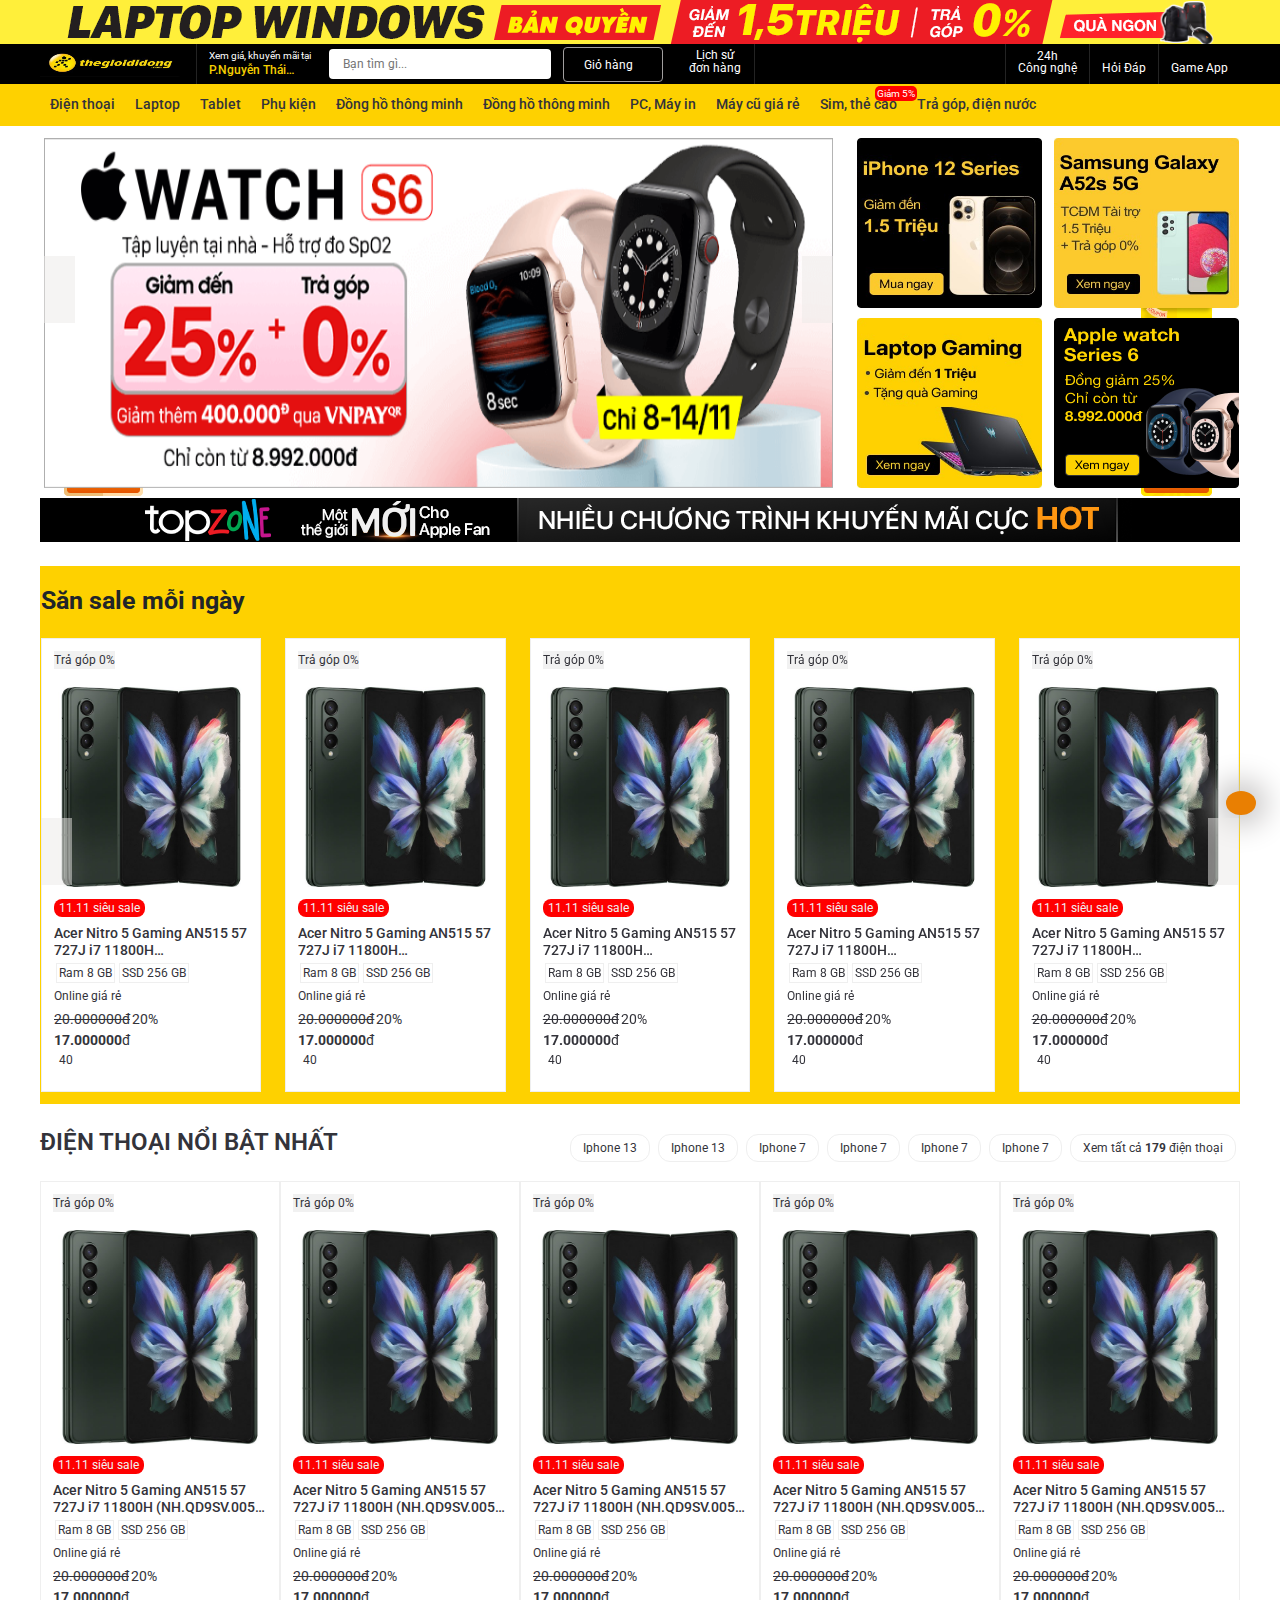
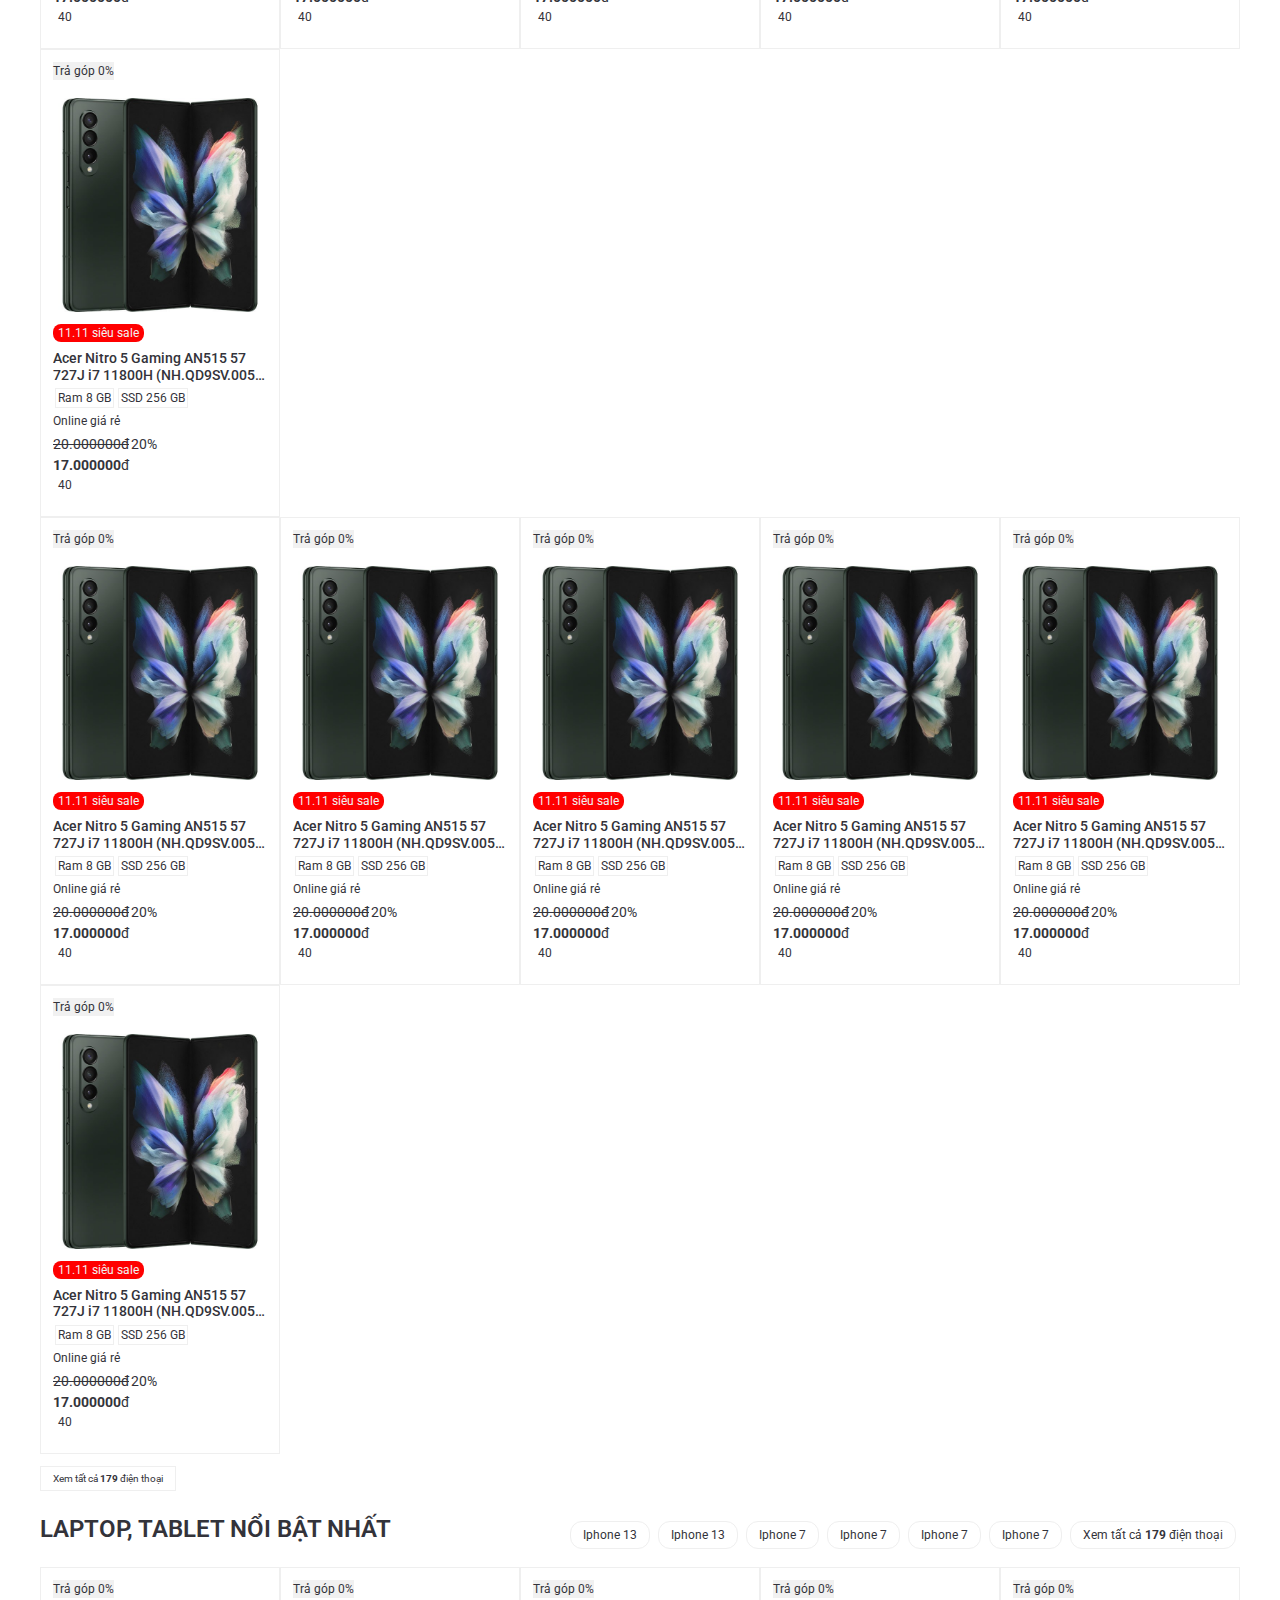
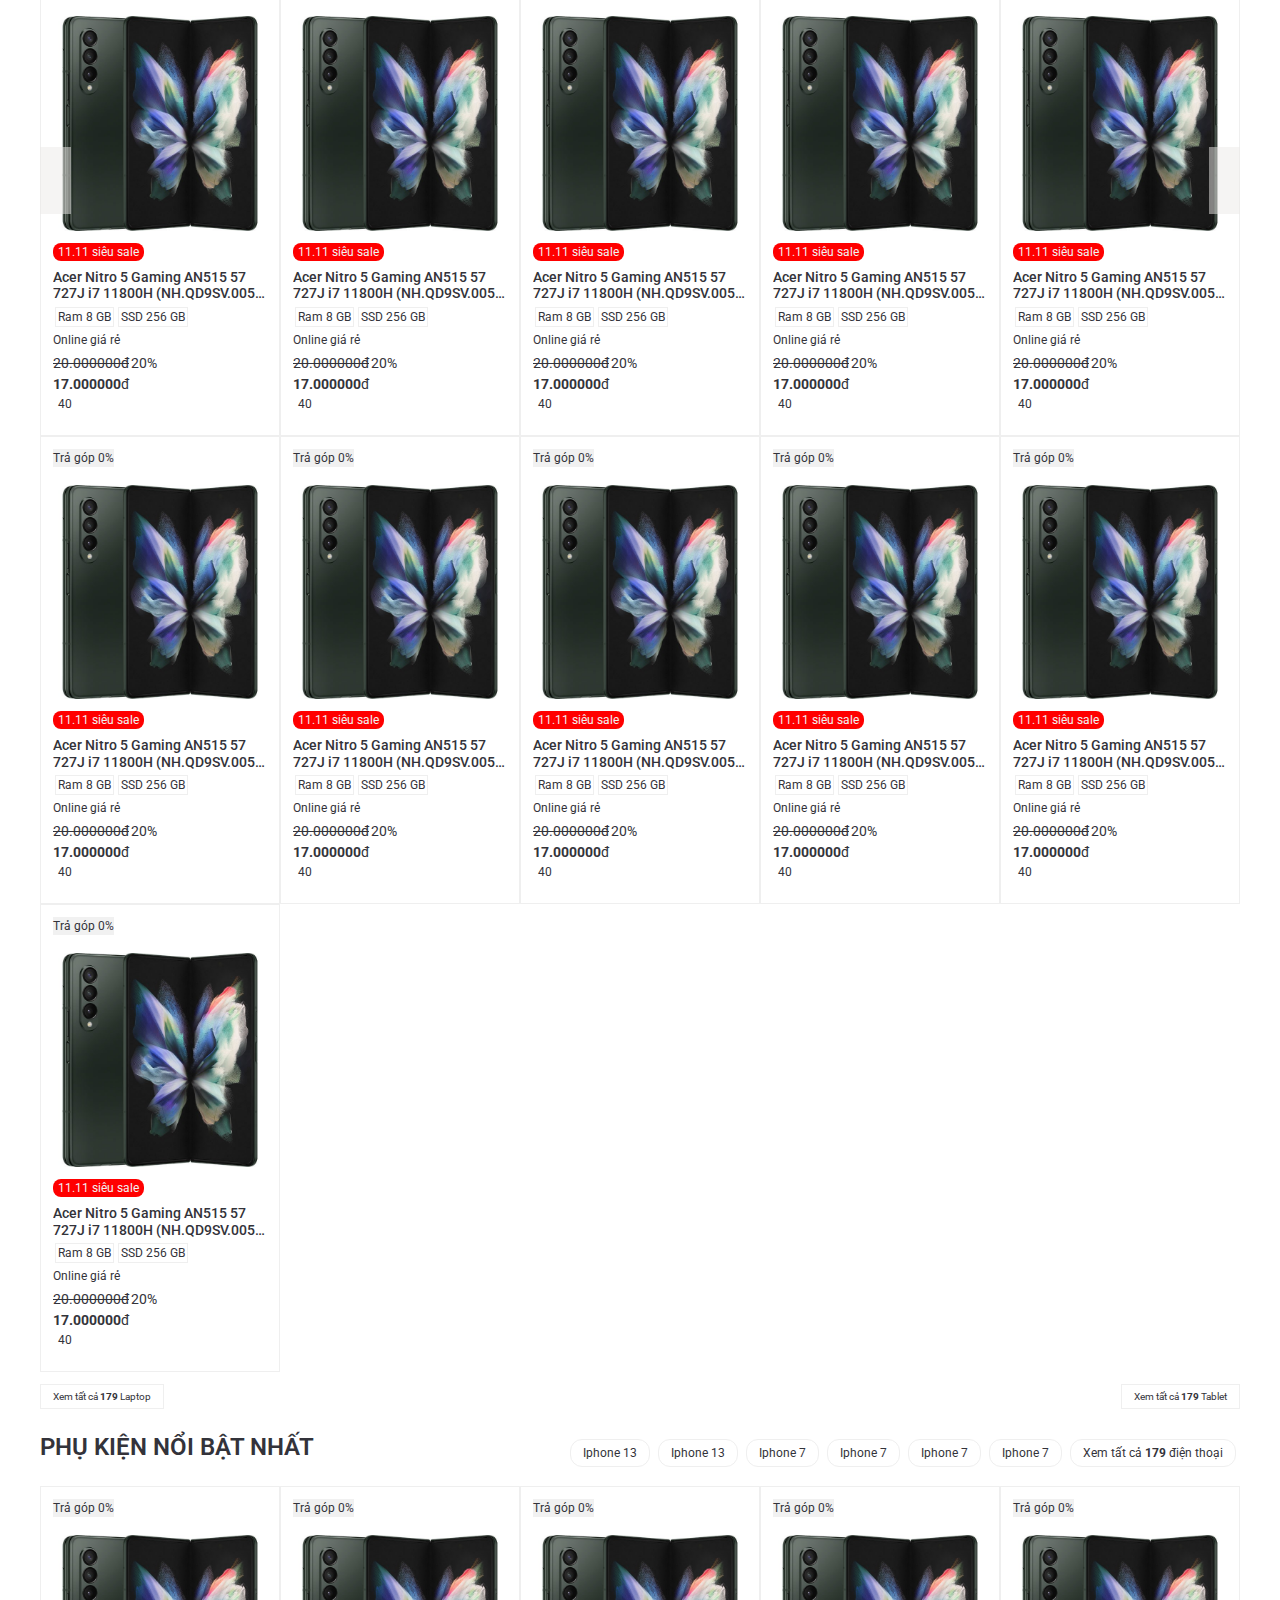
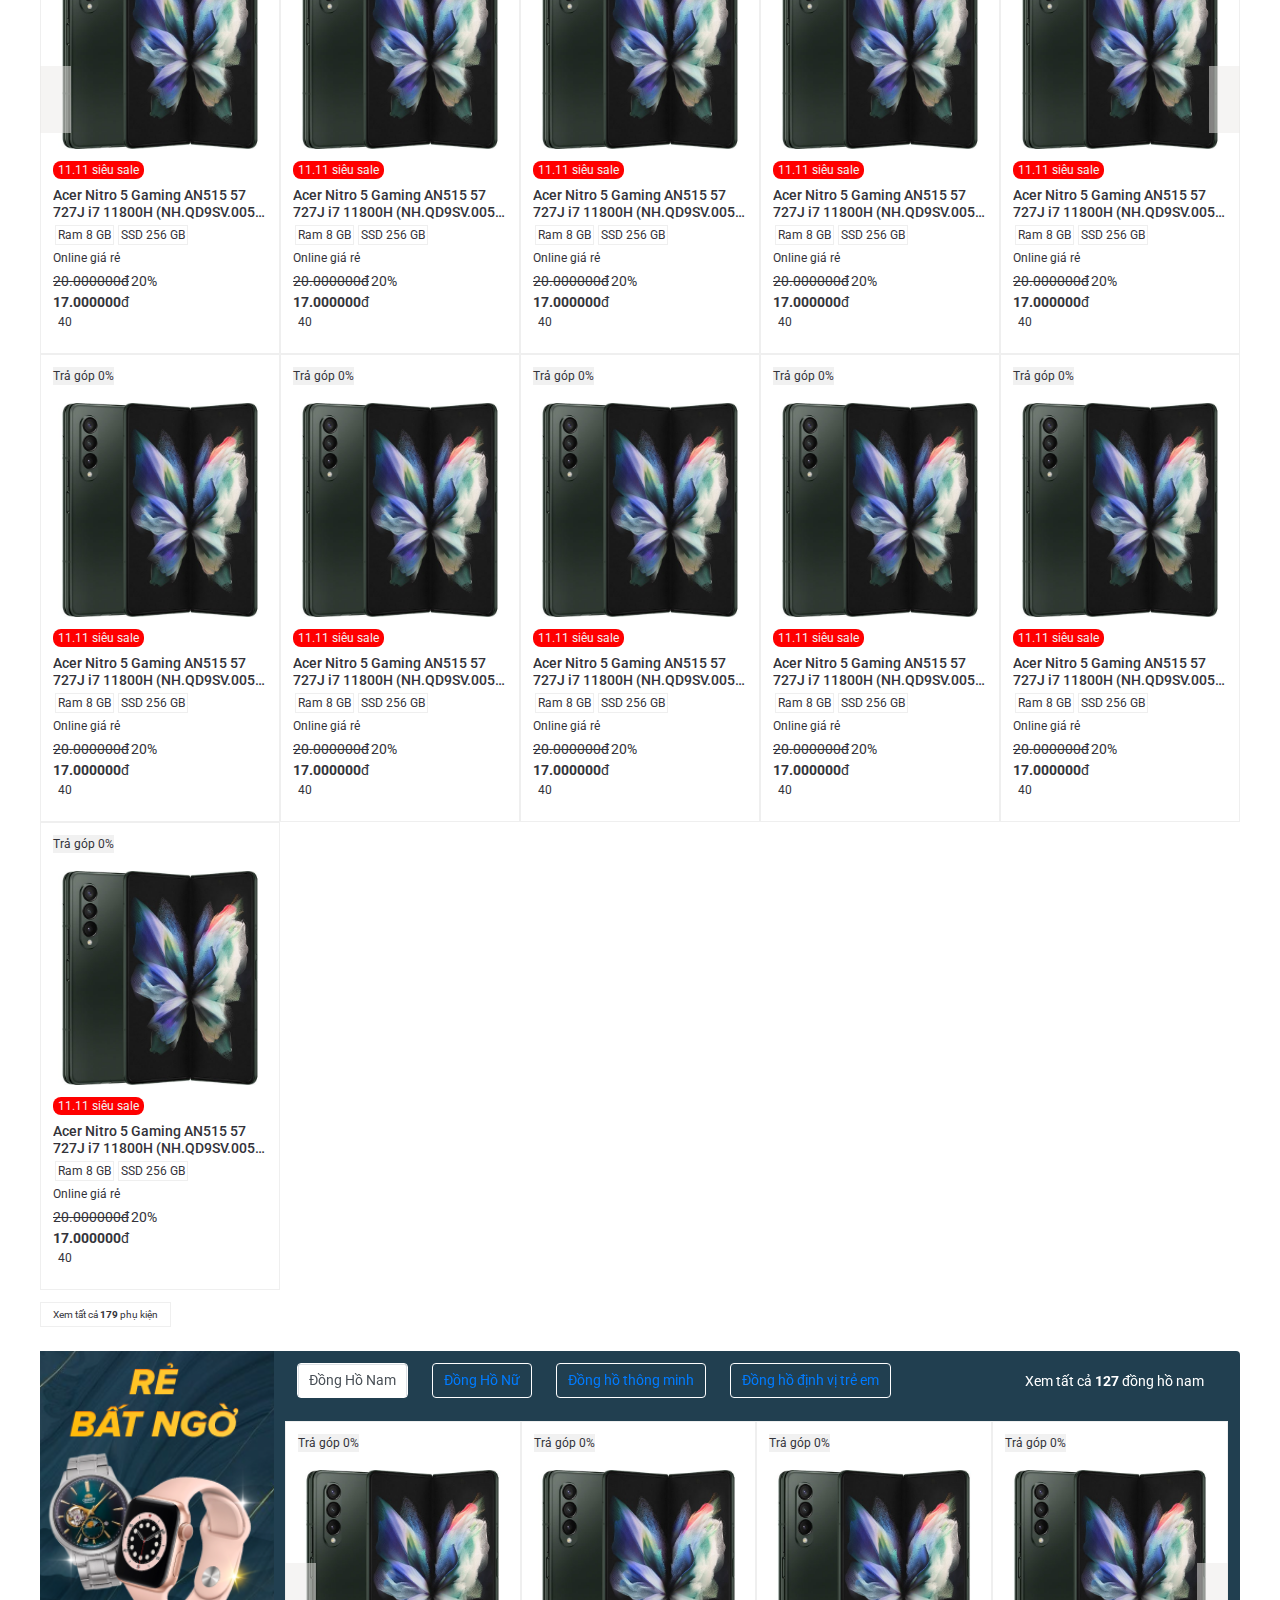
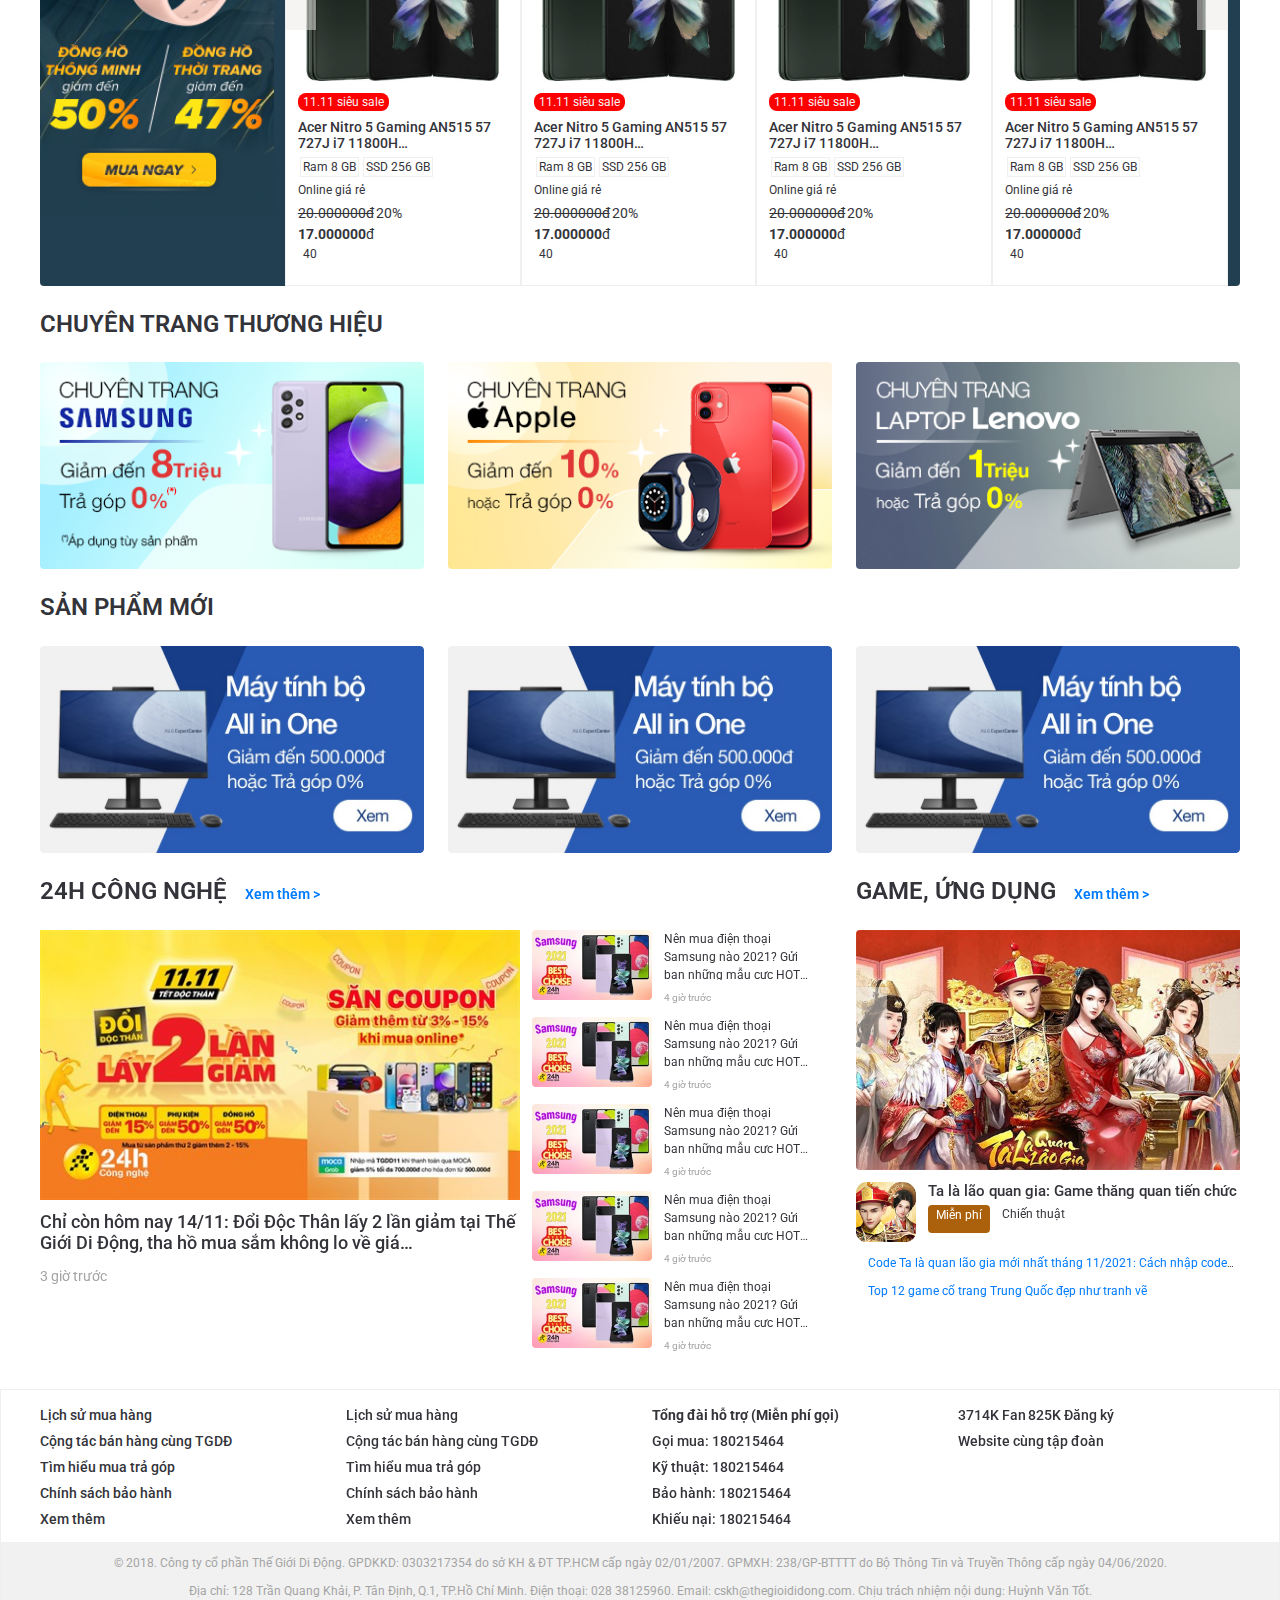
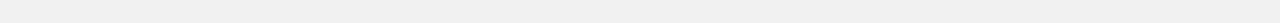
==== index.html @ 1b33f673 "da" ====
<!DOCTYPE html>
<!DOCTYPE html>
<html lang="en">

<head>
    <meta charset="UTF-8">
    <meta http-equiv="X-UA-Compatible" content="IE=edge">
    <meta name="viewport" content="width=device-width, initial-scale=1.0">
    <title>Thế giới di động</title>
    <link rel="preconnect" href="https://fonts.googleapis.com">
    <link rel="preconnect" href="https://fonts.gstatic.com" crossorigin>
    <link href="https://fonts.googleapis.com/css2?family=Roboto:wght@300;400;500;700&display=swap" rel="stylesheet">
    <link rel="stylesheet" href="https://cdnjs.cloudflare.com/ajax/libs/font-awesome/6.0.0-beta2/css/all.min.css"
        integrity="sha512-YWzhKL2whUzgiheMoBFwW8CKV4qpHQAEuvilg9FAn5VJUDwKZZxkJNuGM4XkWuk94WCrrwslk8yWNGmY1EduTA=="
        crossorigin="anonymous" referrerpolicy="no-referrer" />
    <!-- Latest compiled and minified CSS -->
    <link rel="stylesheet" href="https://maxcdn.bootstrapcdn.com/bootstrap/4.5.2/css/bootstrap.min.css">

    <!-- jQuery library -->
    <script src="https://ajax.googleapis.com/ajax/libs/jquery/3.5.1/jquery.min.js"></script>

    <!-- Popper JS -->
    <script src="https://cdnjs.cloudflare.com/ajax/libs/popper.js/1.16.0/umd/popper.min.js"></script>

    <!-- Latest compiled JavaScript -->
    <script src="https://maxcdn.bootstrapcdn.com/bootstrap/4.5.2/js/bootstrap.min.js"></script>

    <link rel="stylesheet" href="./assets/css/base.css">
    <link rel="stylesheet" href="./vendors/css/grid.css">
    <link rel="stylesheet" href="./assets/css/main.css">
    <link rel="stylesheet" href="./assets/css/responsive.css">
    <script src="./assets/js/main.js"></script>
</head>

<body>
    <div class="main">
        <!-- start header--- -->
        <div class="header">
            <!-- start-navbar-top--- -->
            <div class="header_navbar-top">
                <div id="myCarousel" class="carousel slide" data-ride="carousel">
                    <div class="carousel-inner">
                        <div class="carousel-item active header_slide_1">
                            <div class="grid wide">
                                <img src="./assets/images/header_navbar_top_1.png" width="100%" alt="Photos">
                            </div>
                        </div>
                        <div class="carousel-item header_slide_2">
                            <div class="grid wide">
                                <img src="./assets/images/2011-1200-44-1200x44.png" width="100%" alt="Photos">
                            </div>
                        </div>
                    </div>
                    <div class="grid wide">
                        <a class="carousel-control-prev header_slide_control_1" href="#myCarousel" data-slide="prev">
                            <i class="fas fa-chevron-left"></i>
                        </a>
                        <a class="carousel-control-next header_slide_control_2" href="#myCarousel" data-slide="next">
                            <i class="fas fa-chevron-right"></i>
                        </a>
                    </div>
                </div>
            </div>
            <!-- end--navbar-top-- -->
            <!-- start-header-with-search--------->
            <div class="header_with_search">
                <div class="grid wide ">
                    <div class="header_with_search-main">
                        <div class="header_search_left">
                            <a href="#" class="header_search-logo">
                                <img class="hidden_on_mobile" src="./assets/images/logo.jpg" alt="logo">
                                <img class="show_on_mobile logo_on_mobile" src="./assets/images/logo_mobile.png" alt="logo">
                            </a>
                            <label for="header_adress_checkbox" class=" header_search-adress" id="header_search-adress">
                                <span class="hidden_on_mobile header_search-adress-title">Xem giá, khuyến mãi tại</span>
                                <div class="header_search-adress_body">
                                    <span class="header_adress_body-title">
                                        <h3>  <i class="adress_icon_location fas fa-map-marker-alt"></i>
                                        P.Nguyễn Thái Hoàng hà nội</h3>
                                    </span>
                                    <i class="hidden_on_mobile fas fa-sort-down"></i>
                                </div>
                            </label>
                            <input type="checkbox" hidden id="header_adress_checkbox" class="header_adress_checkbox">
                            <div class="header_adress_overlay">

                            </div>
                            <form action="#" class="header_adress_form">
                                <div class="header_adress_form-header">
                                    <h3>Chọn địa chỉ nhận hàng</h3>
                                    <label for="header_adress_checkbox" class="header_adress_checkbox">
                                        <i class="fas fa-times"></i>
                                        <span>Đóng</span>
                                    </label>
                                </div>
                                <div class="header_adress_form-body">
                                    <input type="checkbox" hidden id="checkbox_header_form_input_detal"
                                        class="checkbox_header_form_input_detal">

                                    <div class="header_adress_nodetail">
                                        <label for="checkbox_header_province_body_input"
                                            class="header_adress_body_input">
                                            <span>Hồ Chí Minh</span>
                                            <i class="fas fa-sort-down"></i>
                                        </label>
                                        <input type="checkbox" hidden id="checkbox_header_province_body_input"
                                            class="checkbox_header_adress_body_input">
                                        <span class="header_form_district">Quận: <span>1</span></span>
                                        <span class="header_form_wards">Phường: <span>1</span></span>
                                        <label for="checkbox_header_form_input_detal"
                                            class="header_form_input_detal">Chọn địa chỉ khác</label>
                                        <div class="header_adress_body_showprovince">
                                            <div class="header_adress_body_showprovince_search">
                                                <i class="fas fa-search"></i>
                                                <input type="text" placeholder="Nhập để tìm kiếm">
                                            </div>
                                            <ul class="header_adress_body_showprovince_list">
                                                <li class="header_adress_body_showprovince_link"><a href="#"><strong>Hà
                                                            Nội</strong></a></li>
                                                <li class="header_adress_body_showprovince_link"><a href="#">Hà Nội</a>
                                                </li>
                                                <li class="header_adress_body_showprovince_link"><a href="#">Hà Nội</a>
                                                </li>
                                                <li class="header_adress_body_showprovince_link"><a href="#">Hà Nội</a>
                                                </li>
                                                <li class="header_adress_body_showprovince_link"><a href="#">Hà Nội</a>
                                                </li>
                                                <li class="header_adress_body_showprovince_link"><a href="#">Hà Nội</a>
                                                </li>
                                                <li class="header_adress_body_showprovince_link"><a href="#">Hà Nội</a>
                                                </li>
                                                <li class="header_adress_body_showprovince_link"><a href="#">Hà Nội</a>
                                                </li>
                                                <li class="header_adress_body_showprovince_link"><a href="#">Hà Nội</a>
                                                </li>
                                                <li class="header_adress_body_showprovince_link"><a href="#">Hà Nội</a>
                                                </li>
                                                <li class="header_adress_body_showprovince_link"><a href="#">Hà Nội</a>
                                                </li>
                                                <li class="header_adress_body_showprovince_link"><a href="#">Hà Nội</a>
                                                </li>
                                                <li class="header_adress_body_showprovince_link"><a href="#">Hà Nội</a>
                                                </li>
                                            </ul>
                                        </div>
                                    </div>
                                    <div class="header_adress_detail">
                                        <h4 class="header_adress_detail_title"><strong>Chọn địa chỉ nhận hàng
                                            </strong>để biết chính xác thời gian giao</h4>
                                        <label for="checkbox_header_adress_detail_input_province"
                                            class="header_adress_detail_input_province">
                                            <span>Hồ Chí Minh</span>
                                            <i class="fas fa-sort-down"></i>
                                        </label>
                                        <input type="checkbox" hidden id="checkbox_header_adress_detail_input_province"
                                            class="checkbox_header_adress_detail_input_province">
                                        <div class="header_adress_detail_body_showprovince">
                                            <div class="header_adress_detail_body_showprovince_search">
                                                <i class="fas fa-search"></i>
                                                <input type="text" placeholder="Nhập để tìm kiếm">
                                            </div>
                                            <ul class="header_adress_detail_body_showprovince_list">
                                                <li class="header_adress_detail_body_showprovince_link"><a
                                                        href="#"><strong>Hà Nội</strong></a></li>
                                                <li class="header_adress_detail_body_showprovince_link"><a href="#">Hà
                                                        Nội</a></li>
                                                <li class="header_adress_detail_body_showprovince_link"><a href="#">Hà
                                                        Nội</a></li>
                                                <li class="header_adress_detail_body_showprovince_link"><a href="#">Hà
                                                        Nội</a></li>
                                                <li class="header_adress_detail_body_showprovince_link"><a href="#">Hà
                                                        Nội</a></li>
                                                <li class="header_adress_detail_body_showprovince_link"><a href="#">Hà
                                                        Nội</a></li>
                                                <li class="header_adress_detail_body_showprovince_link"><a href="#">Hà
                                                        Nội</a></li>
                                                <li class="header_adress_detail_body_showprovince_link"><a href="#">Hà
                                                        Nội</a></li>
                                                <li class="header_adress_detail_body_showprovince_link"><a href="#">Hà
                                                        Nội</a></li>
                                                <li class="header_adress_detail_body_showprovince_link"><a href="#">Hà
                                                        Nội</a></li>
                                                <li class="header_adress_detail_body_showprovince_link"><a href="#">Hà
                                                        Nội</a></li>
                                                <li class="header_adress_detail_body_showprovince_link"><a href="#">Hà
                                                        Nội</a></li>
                                                <li class="header_adress_detail_body_showprovince_link"><a href="#">Hà
                                                        Nội</a></li>
                                            </ul>
                                        </div>
                                        <label for="checkbox_header_adress_detail_input_district"
                                            class="header_adress_detail_input_district">
                                            <span>Quận 1</span>
                                            <i class="fas fa-sort-down"></i>
                                        </label>
                                        <input type="checkbox" hidden id="checkbox_header_adress_detail_input_district"
                                            class="checkbox_header_adress_detail_input_district">
                                        <div class="header_adress_detail_body_showdistrict">
                                            <div class="header_adress_detail_body_showdistrict_search">
                                                <i class="fas fa-search"></i>
                                                <input type="text" placeholder="Nhập để tìm kiếm">
                                            </div>
                                            <ul class="header_adress_detail_body_showdistrict_list">
                                                <li class="header_adress_detail_body_showdistrict_link"><a
                                                        href="#"><strong>Hà Nội</strong></a></li>
                                                <li class="header_adress_detail_body_showdistrict_link"><a href="#">Quận
                                                        1</a></li>
                                                <li class="header_adress_detail_body_showdistrict_link"><a href="#">Hà
                                                        Nội</a></li>
                                                <li class="header_adress_detail_body_showdistrict_link"><a href="#">Hà
                                                        Nội</a></li>
                                                <li class="header_adress_detail_body_showdistrict_link"><a href="#">Hà
                                                        Nội</a></li>
                                                <li class="header_adress_detail_body_showdistrict_link"><a href="#">Hà
                                                        Nội</a></li>
                                                <li class="header_adress_detail_body_showdistrict_link"><a href="#">Hà
                                                        Nội</a></li>
                                                <li class="header_adress_detail_body_showdistrict_link"><a href="#">Hà
                                                        Nội</a></li>
                                                <li class="header_adress_detail_body_showdistrict_link"><a href="#">Hà
                                                        Nội</a></li>
                                                <li class="header_adress_detail_body_showdistrict_link"><a href="#">Hà
                                                        Nội</a></li>
                                                <li class="header_adress_detail_body_showdistrict_link"><a href="#">Hà
                                                        Nội</a></li>
                                                <li class="header_adress_detail_body_showdistrict_link"><a href="#">Hà
                                                        Nội</a></li>
                                                <li class="header_adress_detail_body_showdistrict_link"><a href="#">Hà
                                                        Nội</a></li>
                                            </ul>
                                        </div>
                                        <label for="checkbox_header_adress_detail_input_ward"
                                            class="header_adress_detail_input_ward">
                                            <span>Phường Nguyễn Thái Bình</span>
                                            <i class="fas fa-sort-down"></i>
                                        </label>
                                        <input type="checkbox" hidden id="checkbox_header_adress_detail_input_ward"
                                            class="checkbox_header_adress_detail_input_ward">

                                        <div class="header_adress_detail_body_showward">
                                            <div class="header_adress_detail_body_showward_search">
                                                <i class="fas fa-search"></i>
                                                <input type="text" placeholder="Nhập để tìm kiếm">
                                            </div>
                                            <ul class="header_adress_detail_body_showward_list">
                                                <li class="header_adress_detail_body_showward_link"><a
                                                        href="#"><strong>Hà Nội</strong></a></li>
                                                <li class="header_adress_detail_body_showward_link"><a href="#">Phường
                                                        Nguyễn Thái Bình</a></li>
                                                <li class="header_adress_detail_body_showward_link"><a href="#">Hà
                                                        Nội</a></li>
                                                <li class="header_adress_detail_body_showward_link"><a href="#">Hà
                                                        Nội</a></li>
                                                <li class="header_adress_detail_body_showward_link"><a href="#">Hà
                                                        Nội</a></li>
                                                <li class="header_adress_detail_body_showward_link"><a href="#">Hà
                                                        Nội</a></li>
                                                <li class="header_adress_detail_body_showward_link"><a href="#">Hà
                                                        Nội</a></li>
                                                <li class="header_adress_detail_body_showward_link"><a href="#">Hà
                                                        Nội</a></li>
                                                <li class="header_adress_detail_body_showward_link"><a href="#">Hà
                                                        Nội</a></li>
                                                <li class="header_adress_detail_body_showward_link"><a href="#">Hà
                                                        Nội</a></li>
                                                <li class="header_adress_detail_body_showward_link"><a href="#">Hà
                                                        Nội</a></li>
                                                <li class="header_adress_detail_body_showward_link"><a href="#">Hà
                                                        Nội</a></li>
                                                <li class="header_adress_detail_body_showward_link"><a href="#">Hà
                                                        Nội</a></li>
                                            </ul>
                                        </div>
                                        <input type="text" class="header_adress_detail_input_apartment_number"
                                            placeholder="Nhập số nhà, tên đường (Không bắt buộc)">
                                    </div>
                                    <button class="header_form_confilm">
                                        Xác nhận
                                    </button>
                                </div>
                            </form>
                          
                            <form action="" class="header_search">
                                <input class="show_on_mobile" onclick="search_on_mobile()" type="text" placeholder="Bạn tìm gì...">
                                <input class="hidden_on_mobile" type="text" placeholder="Bạn tìm gì...">
                                <button><i class="fas fa-search"></i></button>
                            </form>

                            <a href="#" class="header_cart" id="header_cart">
                                <i class="fas fa-shopping-cart"></i>
                                <span class="hidden_on_mobile">Giỏ hàng</span>
                                <div class="header_cart-overlay"></div>
                            </a>
                            <a href="#" class=" header_cart-history" id="header_cart-history">
                                Lịch sử đơn hàng
                            </a>
                            <label onclick="show_tab_on_mobile()" for="check_menu_list_on_mobile" class="menu_list_on_mobile" id="menu_list_on_mobile">
                                <i class="fas fa-bars"></i>
                                <Span>Menu</Span>
                            </label>
                            <input type="checkbox" hidden id="check_menu_list_on_mobile" class="check_menu_list_on_mobile">
                            <div class="menu_option_list_on_mobile">
                                <div class="menu_list_close">
                                    <label for="check_menu_list_on_mobile" class="menu_list_close-icon">
                                        <i class="fas fa-times"></i>
                                        <span>Đóng</span>
                                    </label>
                                </div>
                                <div class="menu_list_header">
                                    <ul class="meunu_list_list">
                                        <li class="menu_list_item">
                                            <a href="#" class="menu_list_link">Đồng Hồ</a>
                                        </li>
                                        <li class="menu_list_item">
                                            <a href="#" class="menu_list_link">Đồng Hồ</a>
                                        </li>
                                        <li class="menu_list_item">
                                            <a href="#" class="menu_list_link">Đồng Hồ</a>
                                        </li>
                                        <li class="menu_list_item">
                                            <a href="#" class="menu_list_link">Đồng Hồ</a>
                                        </li>
                                        <li class="menu_list_item">
                                            <a href="#" class="menu_list_link">Đồng Hồ</a>
                                        </li>
                                        <li class="menu_list_item">
                                            <a href="#" class="menu_list_link">Đồng Hồ</a>
                                        </li>
                                        <li class="menu_list_item">
                                            <a href="#" class="menu_list_link">Đồng Hồ</a>
                                        </li>
                                        <li class="menu_list_item">
                                            <a href="#" class="menu_list_link">Đồng Hồ</a>
                                        </li>
                                        <li class="menu_list_item">
                                            <a href="#" class="menu_list_link">Đồng Hồ</a>
                                        </li>
                                        <li class="menu_list_item">
                                            <a href="#" class="menu_list_link">Đồng Hồ</a>
                                        </li>
                                        <li class="menu_list_item">
                                            <a href="#" class="menu_list_link">Đồng Hồ</a>
                                        </li>
                                        <li class="menu_list_item">
                                            <a href="#" class="menu_list_link">Đồng Hồ</a>
                                        </li>
                                        <li class="menu_list_item">
                                            <a href="#" class="menu_list_link">Đồng Hồ</a>
                                        </li>
                                        <li class="menu_list_item">
                                            <a href="#" class="menu_list_link">Đồng Hồ</a>
                                        </li>
                                        <li class="menu_list_item">
                                            <a href="#" class="menu_list_link">Đồng Hồ</a>
                                        </li>

                                    </ul>
                                </div>
                                <div class="menu_list_body">
                                    <ul class="menu_body_list">
                                        <li class="menu_list_body_item">
                                            <span><strong>Nhóm hàng mới</strong></span>
                                        </li>
                                        <li class="menu_list_body_item">
                                            <a href="#" class="menu_list_body_link">Phụ kiện ô tô</a>
                                        </li>
                                        <li class="menu_list_body_item">
                                            <a href="#" class="menu_list_body_link">Phụ kiện ô tô</a>
                                        </li>
                                        <li class="menu_list_body_item">
                                            <a href="#" class="menu_list_body_link">Phụ kiện ô tô</a>
                                        </li>
                                        <li class="menu_list_body_item">
                                            <a href="#" class="menu_list_body_link">Phụ kiện ô tô</a>
                                        </li>
                                        <li class="menu_list_body_item">
                                            <span><strong>Nhóm hàng mới</strong></span>
                                        </li>
                                        <li class="menu_list_body_item">
                                            <a href="#" class="menu_list_body_link">Phụ kiện ô tô</a>
                                        </li>
                                        <li class="menu_list_body_item">
                                            <a href="#" class="menu_list_body_link">Phụ kiện ô tô</a>
                                        </li>
                                        <li class="menu_list_body_item">
                                            <a href="#" class="menu_list_body_link">Phụ kiện ô tô</a>
                                        </li>
                                        <li class="menu_list_body_item">
                                            <a href="#" class="menu_list_body_link">Phụ kiện ô tô</a>
                                        </li>
                                    </ul>
                                </div>
                            </div>
                        </div>
                        <div class="hidden_on_mobile header_search_right">
                            <a href="#" class="header_search_right-product">24h <br> Công nghệ</a>
                            <a href="#" class="header_search_right-product"><br>Hỏi Đáp</a>
                            <a href="#" class="header_search_right-product"><br>Game App</a>
                        </div>
                    </div>
                </div>
            </div>
            <!-- end-header-with-search--------->
            <!-- start-navbar-bottom----------------->
            <div class="hidden_on_mobile header_navbar_bottom grid wide">
                <ul class="header_navbar_list">
                    <li class="header_navbar_item">
                        <a href="#" class="header_navbar_link"><i class="fas fa-phone"></i> Điện thoại</a>
                    </li>
                    <li class="header_navbar_item">
                        <a href="#" class="header_navbar_link"><i class="fas fa-laptop"></i> Laptop</a>
                    </li>
                    <li class="header_navbar_item">
                        <a href="#" class="header_navbar_link"><i class="fas fa-tablet-alt"></i> Tablet</a>
                    </li>
                    <li class="header_navbar_item header_navbar_acctive">
                        <a href="#" class="header_navbar_link"><i class="fas fa-headphones"></i> Phụ kiện <i
                                class="fas fa-caret-down"></i></a>
                        <div class="header_navbar_accessory">
                            <div class="header_accessory-item-group">
                                <h3>Phụ kiện di động</h3>
                                <ul class="header_accessory_list">
                                    <li class="header_accessory_item">
                                        <a href="#" class="header_accessory_link">Pin sạc dự phòng</a>
                                    </li>
                                    <li class="header_accessory_item">
                                        <a href="#" class="header_accessory_link">Cáp sạc</a>
                                    </li>
                                    <li class="header_accessory_item">
                                        <a href="#" class="header_accessory_link">Màn hình</a>
                                    </li>
                                </ul>
                            </div>
                            <div class="header_accessory-item-group">
                                <h3>Phụ kiện di động</h3>
                                <ul class="header_accessory_list">
                                    <li class="header_accessory_item">
                                        <a href="#" class="header_accessory_link">Pin sạc dự phòng</a>
                                    </li>
                                    <li class="header_accessory_item">
                                        <a href="#" class="header_accessory_link">Cáp sạc</a>
                                    </li>
                                    <li class="header_accessory_item">
                                        <a href="#" class="header_accessory_link">Màn hình</a>
                                    </li>
                                </ul>
                            </div>
                            <div class="header_accessory-item-group">
                                <h3>Phụ kiện di động</h3>
                                <ul class="header_accessory_list">
                                    <li class="header_accessory_item">
                                        <a href="#" class="header_accessory_link">Pin sạc dự phòng</a>
                                    </li>
                                    <li class="header_accessory_item">
                                        <a href="#" class="header_accessory_link">Cáp sạc</a>
                                    </li>
                                    <li class="header_accessory_item">
                                        <a href="#" class="header_accessory_link">Màn hình</a>
                                    </li>
                                </ul>
                            </div>
                        </div>
                    </li>
                    <li class="header_navbar_item">
                        <a href="#" class="header_navbar_link"><i class="far fa-clock"></i> Đồng hồ thông minh</a>
                    </li>
                    <li class="header_navbar_item">
                        <a href="#" class="header_navbar_link"><i class="far fa-clock"></i> Đồng hồ thông minh</a>
                    </li>
                    <li class="header_navbar_item header_navbar_item_PC">
                        <a href="#" class="header_navbar_link"><i class="fas fa-desktop"></i> PC, Máy in <i
                                class="fas fa-caret-down"></i>
                            <iclass="fas fa-caret-down"></i>
                        </a>
                        <div class="header_navbar_PC">
                            <div class="header_accessory-item-group">
                                <ul class="header_accessory_list">
                                    <li class="header_accessory_item">
                                        <a href="#" class="header_accessory_link">Pin sạc dự phòng</a>
                                    </li>
                                    <li class="header_accessory_item">
                                        <a href="#" class="header_accessory_link">Cáp sạc</a>
                                    </li>
                                    <li class="header_accessory_item">
                                        <a href="#" class="header_accessory_link">Màn hình</a>
                                    </li>
                                </ul>
                            </div>
                        </div>
                    </li>
                    <li class="header_navbar_item">
                        <a href="#" class="header_navbar_link"> Máy cũ giá rẻ</a>
                    </li>
                    <li class="header_navbar_item">
                        <a href="#" class="header_navbar_link"> Sim, thẻ cào</a>
                        <span class="item_sale">Giảm 5%</span>
                    </li>
                    <li class="header_navbar_item">
                        <a href="#" class="header_navbar_link"> Trả góp, điện nước</a>
                    </li>
                </ul>
            </div>
            <!-- end navbar bottom--------------- -->
        </div>
        <!-- sticky_slidebar-- -->
        <a href="#" class="hidden_on_mobile sticky_sidebar_left">
            <img src="./assets/images/TraiTGDD-79x271.png" alt="Photos">
        </a>
        <a href="#" class="hidden_on_mobile sticky_sidebar_right">
            <img src="./assets/images/PhaiTGDD-79x271.png" alt="Photos">
        </a>
        <!-- end--header-- -->
        <div class="content">
            <div class="grid wide">
                <!-- start-bar-top-- -->
                <div class="bartop">
                    <div class="row">
                        <div class="col l-8 c-12">
                            <div id="carousel_bartop" class="carousel slide carousel_bartop" data-ride="carousel">
                                <ul class="carousel-indicators ul_carousel_bartop">
                                    <li data-target="#carousel_bartop" data-slide-to="0" class="active"></li>
                                    <li data-target="#carousel_bartop" data-slide-to="1"></li>
                                    <li data-target="#carousel_bartop" data-slide-to="2"></li>
                                    <li data-target="#carousel_bartop" data-slide-to="3"></li>

                                  </ul>
                                <!-- The slideshow -->
                                <div class="carousel-inner">
                                    <div class="carousel-item active carousel_bartop_item">
                                        <a href="#">
                                            <img src="./assets/images/830-300-830x300-6.png" width="100%" height="350px"
                                                alt="Photos">
                                        </a>
                                    </div>
                                    <div class="carousel-item carousel_bartop_item">
                                        <a href="#">
                                            <img src="./assets/images/830-300-830x300-8.png" width="100%" height="350px"
                                                alt="Photos">
                                        </a>
                                    </div>
                                    <div class="carousel-item carousel_bartop_item">
                                        <a href="#">
                                            <img src="./assets/images/big11-830-300-830x300.png" width="100%"
                                                height="350px" alt="Photos">
                                        </a>
                                    </div>
                                    <div class="carousel-item carousel_bartop_item">
                                        <a href="#">
                                            <img src="./assets/images/iphone-830-300-830x300.png" width="100%"
                                                height="350px" alt="Photos">
                                        </a>
                                    </div>
                                    <div class="carousel-item carousel_bartop_item">
                                        <a href="#">
                                            <img src="./assets/images/big11-830-300-830x300.png" width="100%"
                                                height="350px" alt="Photos">
                                        </a>
                                    </div>
                                </div>

                                <!-- Left and right controls -->
                                <a class="carousel-control-prev carousel-content-group" href="#carousel_bartop"
                                    data-slide="prev">
                                    <i class="fas fa-chevron-left"></i>
                                </a>
                                <a class="carousel-control-next carousel-content-group" href="#carousel_bartop"
                                    data-slide="next">
                                    <i class="fas fa-chevron-right"></i>
                                </a>
                            </div>

                        </div>
                        <div class="col l-4 c-0 ">
                            <div class="row">
                                <ul class="bar_list">
                                    <li class="bar_item">
                                        <a href="#" class="bar_link">
                                            <img src="./assets/images/laptopdesk(3)-340x340.jpg" width="185px"
                                                height="170px" alt="Photos">
                                        </a>
                                    </li>
                                    <li class="bar_item">
                                        <a href="#" class="bar_link">
                                            <img src="./assets/images/laptopdesk(1)-340x340-1.jpg" width="185px"
                                                height="170px" alt="Photos">
                                        </a>
                                    </li>
                                </ul>
                            </div>
                            <div class="row">
                                <ul class="bar_list">
                                    <li class="bar_item">
                                        <a href="#" class="bar_link">
                                            <img src="./assets/images/laptopdesk-340x340.jpg" width="185px"
                                                height="170px" alt="Photos">
                                        </a>
                                    </li>
                                    <li class="bar_item">
                                        <a href="#" class="bar_link">
                                            <img src="./assets/images/Frame39712x-340x340.png" width="185px"
                                                height="170px" alt="Photos">
                                        </a>
                                    </li>
                                </ul>
                            </div>
                        </div>

                    </div>

                </div>

                <!-- list product on mobile -->
                <div class="product_on_mobile">
                    <ul class="product_on_mobile_list">
                        <li class="product_on_mobile_item">
                            <a href="#" class="product_on_mobile_link">Điện thoại</a>
                        </li>
                        <li class="product_on_mobile_item">
                            <a href="#" class="product_on_mobile_link">Laptop</a>
                        </li>
                        <li class="product_on_mobile_item">
                            <a href="#" class="product_on_mobile_link">Điện thoại</a>
                        </li>
                        <li class="product_on_mobile_item">
                            <a href="#" class="product_on_mobile_link">Laptop</a>
                        </li>
                        <li class="product_on_mobile_item">
                            <a href="#" class="product_on_mobile_link">Điện thoại</a>
                        </li>
                        <li class="product_on_mobile_item">
                            <a href="#" class="product_on_mobile_link">Laptop</a>
                        </li>
                        <li class="product_on_mobile_item">
                            <a href="#" class="product_on_mobile_link">Điện thoại</a>
                        </li>
                        <li class="product_on_mobile_item">
                            <a href="#" class="product_on_mobile_link">Laptop</a>
                        </li>
                        <li class="product_on_mobile_item">
                            <a href="#" class="product_on_mobile_link">Điện thoại</a>
                        </li>
                        <li class="product_on_mobile_item">
                            <a href="#" class="product_on_mobile_link">Laptop</a>
                        </li>
                    </ul>
                </div>
                <!-- baner-- -->
                <a href="#" class="sub-banner">
                    <img src="./assets/images/1200-44-1200x44-3.png" alt="banner">
                </a>
                <!-- start_event_group -->
                <div class="content_group content_group_event">
                    <h1><strong>Săn sale mỗi ngày</strong></h1>
                    <div id="Carousel_event" class="hidden_on_mobile carousel slide carousel_group_event" data-ride="carousel">
                        <div class="carousel-inner">
                            <div class="carousel-item active">
                                <div class="row content_group-body">
                                    <div class="col l-2-4 c-4 ">
                                        <a href="#" class="group_item">
                                            <span class="installment">Trả góp 0%</span>
                                            <img class="group_item-img"
                                                src="./assets/images/samsung-galaxy-z-fold-3-green-1-600x600.jpg"
                                                alt="Photos">
                                            <div class="group_item-body">
                                                <span class="group_item_event-sale">11.11 siêu sale</span>
                                                <h3 class="group_item-body_name">
                                                    Acer Nitro 5 Gaming AN515 57 727J i7 11800H (NH.QD9SV.005.) Giá siêu
                                                    đẹp, hàng chính hãng
                                                </h3>
                                                <ul class="group_item-body_tag">
                                                    <li><span>Ram 8 GB</span></li>
                                                    <li><span>SSD 256 GB</span></li>
                                                </ul>
                                                <p class="item_txt_online">Online giá rẻ</p>
                                                <span class="group_item_total_price"><strike>20.000000đ</strike></span>
                                                <span class="group_item_total_sale">20%</span>
                                                <span class="group_item_price"><strong>17.000000</strong>đ</span>
                                                <ul class="group_item_review">
                                                    <li class="group_item_star">
                                                        <i class="fas fa-star"></i>
                                                    </li>
                                                    <li class="group_item_star">
                                                        <i class="fas fa-star"></i>
                                                    </li>
                                                    <li class="group_item_star">
                                                        <i class="fas fa-star"></i>
                                                    </li>
                                                    <li class="group_item_star">
                                                        <i class="fas fa-star"></i>
                                                    </li>
                                                    <li class="group_item_star">
                                                        <i class="fas fa-star-half-alt"></i>
                                                    </li>
                                                    <li class="group_item_number_overrate">
                                                        <p>40</p>
                                                    </li>
                                                </ul>
                                            </div>
                                        </a>
                                    </div>
                                    <div class="col l-2-4 c-4 ">
                                        <a href="#" class="group_item">
                                            <span class="installment">Trả góp 0%</span>
                                            <img class="group_item-img"
                                                src="./assets/images/samsung-galaxy-z-fold-3-green-1-600x600.jpg"
                                                alt="Photos">
                                            <div class="group_item-body">
                                                <span class="group_item_event-sale">11.11 siêu sale</span>
                                                <h3 class="group_item-body_name">
                                                    Acer Nitro 5 Gaming AN515 57 727J i7 11800H (NH.QD9SV.005.) Giá siêu
                                                    đẹp, hàng chính hãng
                                                </h3>
                                                <ul class="group_item-body_tag">
                                                    <li><span>Ram 8 GB</span></li>
                                                    <li><span>SSD 256 GB</span></li>
                                                </ul>
                                                <p class="item_txt_online">Online giá rẻ</p>
                                                <span class="group_item_total_price"><strike>20.000000đ</strike></span>
                                                <span class="group_item_total_sale">20%</span>
                                                <span class="group_item_price"><strong>17.000000</strong>đ</span>
                                                <ul class="group_item_review">
                                                    <li class="group_item_star">
                                                        <i class="fas fa-star"></i>
                                                    </li>
                                                    <li class="group_item_star">
                                                        <i class="fas fa-star"></i>
                                                    </li>
                                                    <li class="group_item_star">
                                                        <i class="fas fa-star"></i>
                                                    </li>
                                                    <li class="group_item_star">
                                                        <i class="fas fa-star"></i>
                                                    </li>
                                                    <li class="group_item_star">
                                                        <i class="fas fa-star-half-alt"></i>
                                                    </li>
                                                    <li class="group_item_number_overrate">
                                                        <p>40</p>
                                                    </li>
                                                </ul>
                                            </div>
                                        </a>
                                    </div>
                                    <div class="col l-2-4 c-4 ">
                                        <a href="#" class="group_item">
                                            <span class="installment">Trả góp 0%</span>
                                            <img class="group_item-img"
                                                src="./assets/images/samsung-galaxy-z-fold-3-green-1-600x600.jpg"
                                                alt="Photos">
                                            <div class="group_item-body">
                                                <span class="group_item_event-sale">11.11 siêu sale</span>
                                                <h3 class="group_item-body_name">
                                                    Acer Nitro 5 Gaming AN515 57 727J i7 11800H (NH.QD9SV.005.) Giá siêu
                                                    đẹp, hàng chính hãng
                                                </h3>
                                                <ul class="group_item-body_tag">
                                                    <li><span>Ram 8 GB</span></li>
                                                    <li><span>SSD 256 GB</span></li>
                                                </ul>
                                                <p class="item_txt_online">Online giá rẻ</p>
                                                <span class="group_item_total_price"><strike>20.000000đ</strike></span>
                                                <span class="group_item_total_sale">20%</span>
                                                <span class="group_item_price"><strong>17.000000</strong>đ</span>
                                                <ul class="group_item_review">
                                                    <li class="group_item_star">
                                                        <i class="fas fa-star"></i>
                                                    </li>
                                                    <li class="group_item_star">
                                                        <i class="fas fa-star"></i>
                                                    </li>
                                                    <li class="group_item_star">
                                                        <i class="fas fa-star"></i>
                                                    </li>
                                                    <li class="group_item_star">
                                                        <i class="fas fa-star"></i>
                                                    </li>
                                                    <li class="group_item_star">
                                                        <i class="fas fa-star-half-alt"></i>
                                                    </li>
                                                    <li class="group_item_number_overrate">
                                                        <p>40</p>
                                                    </li>
                                                </ul>
                                            </div>
                                        </a>
                                    </div>
                                    <div class="col l-2-4 c-4 ">
                                        <a href="#" class="group_item">
                                            <span class="installment">Trả góp 0%</span>
                                            <img class="group_item-img"
                                                src="./assets/images/samsung-galaxy-z-fold-3-green-1-600x600.jpg"
                                                alt="Photos">
                                            <div class="group_item-body">
                                                <span class="group_item_event-sale">11.11 siêu sale</span>
                                                <h3 class="group_item-body_name">
                                                    Acer Nitro 5 Gaming AN515 57 727J i7 11800H (NH.QD9SV.005.) Giá siêu
                                                    đẹp, hàng chính hãng
                                                </h3>
                                                <ul class="group_item-body_tag">
                                                    <li><span>Ram 8 GB</span></li>
                                                    <li><span>SSD 256 GB</span></li>
                                                </ul>
                                                <p class="item_txt_online">Online giá rẻ</p>
                                                <span class="group_item_total_price"><strike>20.000000đ</strike></span>
                                                <span class="group_item_total_sale">20%</span>
                                                <span class="group_item_price"><strong>17.000000</strong>đ</span>
                                                <ul class="group_item_review">
                                                    <li class="group_item_star">
                                                        <i class="fas fa-star"></i>
                                                    </li>
                                                    <li class="group_item_star">
                                                        <i class="fas fa-star"></i>
                                                    </li>
                                                    <li class="group_item_star">
                                                        <i class="fas fa-star"></i>
                                                    </li>
                                                    <li class="group_item_star">
                                                        <i class="fas fa-star"></i>
                                                    </li>
                                                    <li class="group_item_star">
                                                        <i class="fas fa-star-half-alt"></i>
                                                    </li>
                                                    <li class="group_item_number_overrate">
                                                        <p>40</p>
                                                    </li>
                                                </ul>
                                            </div>
                                        </a>
                                    </div>
                                    <div class="col  l-2-4 c-4 ">
                                        <a href="#" class="group_item">
                                            <span class="installment">Trả góp 0%</span>
                                            <img class="group_item-img"
                                                src="./assets/images/samsung-galaxy-z-fold-3-green-1-600x600.jpg"
                                                alt="Photos">
                                            <div class="group_item-body">
                                                <span class="group_item_event-sale">11.11 siêu sale</span>
                                                <h3 class="group_item-body_name">
                                                    Acer Nitro 5 Gaming AN515 57 727J i7 11800H (NH.QD9SV.005.) Giá siêu
                                                    đẹp, hàng chính hãng
                                                </h3>
                                                <ul class="group_item-body_tag">
                                                    <li><span>Ram 8 GB</span></li>
                                                    <li><span>SSD 256 GB</span></li>
                                                </ul>
                                                <p class="item_txt_online">Online giá rẻ</p>
                                                <span class="group_item_total_price"><strike>20.000000đ</strike></span>
                                                <span class="group_item_total_sale">20%</span>
                                                <span class="group_item_price"><strong>17.000000</strong>đ</span>
                                                <ul class="group_item_review">
                                                    <li class="group_item_star">
                                                        <i class="fas fa-star"></i>
                                                    </li>
                                                    <li class="group_item_star">
                                                        <i class="fas fa-star"></i>
                                                    </li>
                                                    <li class="group_item_star">
                                                        <i class="fas fa-star"></i>
                                                    </li>
                                                    <li class="group_item_star">
                                                        <i class="fas fa-star"></i>
                                                    </li>
                                                    <li class="group_item_star">
                                                        <i class="fas fa-star-half-alt"></i>
                                                    </li>
                                                    <li class="group_item_number_overrate">
                                                        <p>40</p>
                                                    </li>
                                                </ul>
                                            </div>
                                        </a>
                                    </div>
                                </div>
                            </div>
                            <div class="carousel-item">

                                <div class="row content_group-body">
                                    <div class="col l-2-4 c-4 ">
                                        <a href="#" class="group_item">
                                            <span class="installment">Trả góp 0%</span>
                                            <img class="group_item-img"
                                                src="./assets/images/samsung-galaxy-z-fold-3-green-1-600x600.jpg"
                                                alt="Photos">
                                            <div class="group_item-body">
                                                <span class="group_item_event-sale">11.11 siêu sale</span>
                                                <h3 class="group_item-body_name">
                                                    Acer Nitro 5 Gaming AN515 57 727J i7 11800H (NH.QD9SV.005.) Giá siêu
                                                    đẹp, hàng chính hãng
                                                </h3>
                                                <ul class="group_item-body_tag">
                                                    <li><span>Ram 8 GB</span></li>
                                                    <li><span>SSD 256 GB</span></li>
                                                </ul>
                                                <p class="item_txt_online">Online giá rẻ</p>
                                                <span class="group_item_total_price"><strike>20.000000đ</strike></span>
                                                <span class="group_item_total_sale">20%</span>
                                                <span class="group_item_price"><strong>17.000000</strong>đ</span>
                                                <ul class="group_item_review">
                                                    <li class="group_item_star">
                                                        <i class="fas fa-star"></i>
                                                    </li>
                                                    <li class="group_item_star">
                                                        <i class="fas fa-star"></i>
                                                    </li>
                                                    <li class="group_item_star">
                                                        <i class="fas fa-star"></i>
                                                    </li>
                                                    <li class="group_item_star">
                                                        <i class="fas fa-star"></i>
                                                    </li>
                                                    <li class="group_item_star">
                                                        <i class="fas fa-star-half-alt"></i>
                                                    </li>
                                                    <li class="group_item_number_overrate">
                                                        <p>40</p>
                                                    </li>
                                                </ul>
                                            </div>
                                        </a>
                                    </div>
                                    <div class="col l-2-4 c-4 ">
                                        <a href="#" class="group_item">
                                            <span class="installment">Trả góp 0%</span>
                                            <img class="group_item-img"
                                                src="./assets/images/samsung-galaxy-z-fold-3-green-1-600x600.jpg"
                                                alt="Photos">
                                            <div class="group_item-body">
                                                <span class="group_item_event-sale">11.11 siêu sale</span>
                                                <h3 class="group_item-body_name">
                                                    Acer Nitro 5 Gaming AN515 57 727J i7 11800H (NH.QD9SV.005.) Giá siêu
                                                    đẹp, hàng chính hãng
                                                </h3>
                                                <ul class="group_item-body_tag">
                                                    <li><span>Ram 8 GB</span></li>
                                                    <li><span>SSD 256 GB</span></li>
                                                </ul>
                                                <p class="item_txt_online">Online giá rẻ</p>
                                                <span class="group_item_total_price"><strike>20.000000đ</strike></span>
                                                <span class="group_item_total_sale">20%</span>
                                                <span class="group_item_price"><strong>17.000000</strong>đ</span>
                                                <ul class="group_item_review">
                                                    <li class="group_item_star">
                                                        <i class="fas fa-star"></i>
                                                    </li>
                                                    <li class="group_item_star">
                                                        <i class="fas fa-star"></i>
                                                    </li>
                                                    <li class="group_item_star">
                                                        <i class="fas fa-star"></i>
                                                    </li>
                                                    <li class="group_item_star">
                                                        <i class="fas fa-star"></i>
                                                    </li>
                                                    <li class="group_item_star">
                                                        <i class="fas fa-star-half-alt"></i>
                                                    </li>
                                                    <li class="group_item_number_overrate">
                                                        <p>40</p>
                                                    </li>
                                                </ul>
                                            </div>
                                        </a>
                                    </div>
                                    <div class="col l-2-4 c-4 ">
                                        <a href="#" class="group_item">
                                            <span class="installment">Trả góp 0%</span>
                                            <img class="group_item-img"
                                                src="./assets/images/samsung-galaxy-z-fold-3-green-1-600x600.jpg"
                                                alt="Photos">
                                            <div class="group_item-body">
                                                <span class="group_item_event-sale">11.11 siêu sale</span>
                                                <h3 class="group_item-body_name">
                                                    Acer Nitro 5 Gaming AN515 57 727J i7 11800H (NH.QD9SV.005.) Giá siêu
                                                    đẹp, hàng chính hãng
                                                </h3>
                                                <ul class="group_item-body_tag">
                                                    <li><span>Ram 8 GB</span></li>
                                                    <li><span>SSD 256 GB</span></li>
                                                </ul>
                                                <p class="item_txt_online">Online giá rẻ</p>
                                                <span class="group_item_total_price"><strike>20.000000đ</strike></span>
                                                <span class="group_item_total_sale">20%</span>
                                                <span class="group_item_price"><strong>17.000000</strong>đ</span>
                                                <ul class="group_item_review">
                                                    <li class="group_item_star">
                                                        <i class="fas fa-star"></i>
                                                    </li>
                                                    <li class="group_item_star">
                                                        <i class="fas fa-star"></i>
                                                    </li>
                                                    <li class="group_item_star">
                                                        <i class="fas fa-star"></i>
                                                    </li>
                                                    <li class="group_item_star">
                                                        <i class="fas fa-star"></i>
                                                    </li>
                                                    <li class="group_item_star">
                                                        <i class="fas fa-star-half-alt"></i>
                                                    </li>
                                                    <li class="group_item_number_overrate">
                                                        <p>40</p>
                                                    </li>
                                                </ul>
                                            </div>
                                        </a>
                                    </div>
                                    <div class="col l-2-4 c-4 ">
                                        <a href="#" class="group_item">
                                            <span class="installment">Trả góp 0%</span>
                                            <img class="group_item-img"
                                                src="./assets/images/samsung-galaxy-z-fold-3-green-1-600x600.jpg"
                                                alt="Photos">
                                            <div class="group_item-body">
                                                <span class="group_item_event-sale">11.11 siêu sale</span>
                                                <h3 class="group_item-body_name">
                                                    Acer Nitro 5 Gaming AN515 57 727J i7 11800H (NH.QD9SV.005.) Giá siêu
                                                    đẹp, hàng chính hãng
                                                </h3>
                                                <ul class="group_item-body_tag">
                                                    <li><span>Ram 8 GB</span></li>
                                                    <li><span>SSD 256 GB</span></li>
                                                </ul>
                                                <p class="item_txt_online">Online giá rẻ</p>
                                                <span class="group_item_total_price"><strike>20.000000đ</strike></span>
                                                <span class="group_item_total_sale">20%</span>
                                                <span class="group_item_price"><strong>17.000000</strong>đ</span>
                                                <ul class="group_item_review">
                                                    <li class="group_item_star">
                                                        <i class="fas fa-star"></i>
                                                    </li>
                                                    <li class="group_item_star">
                                                        <i class="fas fa-star"></i>
                                                    </li>
                                                    <li class="group_item_star">
                                                        <i class="fas fa-star"></i>
                                                    </li>
                                                    <li class="group_item_star">
                                                        <i class="fas fa-star"></i>
                                                    </li>
                                                    <li class="group_item_star">
                                                        <i class="fas fa-star-half-alt"></i>
                                                    </li>
                                                    <li class="group_item_number_overrate">
                                                        <p>40</p>
                                                    </li>
                                                </ul>
                                            </div>
                                        </a>
                                    </div>
                                    <div class="col  l-2-4 c-4 ">
                                        <a href="#" class="group_item">
                                            <span class="installment">Trả góp 0%</span>
                                            <img class="group_item-img"
                                                src="./assets/images/samsung-galaxy-z-fold-3-green-1-600x600.jpg"
                                                alt="Photos">
                                            <div class="group_item-body">
                                                <span class="group_item_event-sale">11.11 siêu sale</span>
                                                <h3 class="group_item-body_name">
                                                    Acer Nitro 5 Gaming AN515 57 727J i7 11800H (NH.QD9SV.005.) Giá siêu
                                                    đẹp, hàng chính hãng
                                                </h3>
                                                <ul class="group_item-body_tag">
                                                    <li><span>Ram 8 GB</span></li>
                                                    <li><span>SSD 256 GB</span></li>
                                                </ul>
                                                <p class="item_txt_online">Online giá rẻ</p>
                                                <span class="group_item_total_price"><strike>20.000000đ</strike></span>
                                                <span class="group_item_total_sale">20%</span>
                                                <span class="group_item_price"><strong>17.000000</strong>đ</span>
                                                <ul class="group_item_review">
                                                    <li class="group_item_star">
                                                        <i class="fas fa-star"></i>
                                                    </li>
                                                    <li class="group_item_star">
                                                        <i class="fas fa-star"></i>
                                                    </li>
                                                    <li class="group_item_star">
                                                        <i class="fas fa-star"></i>
                                                    </li>
                                                    <li class="group_item_star">
                                                        <i class="fas fa-star"></i>
                                                    </li>
                                                    <li class="group_item_star">
                                                        <i class="fas fa-star-half-alt"></i>
                                                    </li>
                                                    <li class="group_item_number_overrate">
                                                        <p>40</p>
                                                    </li>
                                                </ul>
                                            </div>
                                        </a>
                                    </div>
                                </div>
                            </div>
                            <div class="carousel-item">

                                <div class="row content_group-body">
                                    <div class="col l-2-4 c-4 ">
                                        <a href="#" class="group_item">
                                            <span class="installment">Trả góp 0%</span>
                                            <img class="group_item-img"
                                                src="./assets/images/samsung-galaxy-z-fold-3-green-1-600x600.jpg"
                                                alt="Photos">
                                            <div class="group_item-body">
                                                <span class="group_item_event-sale">11.11 siêu sale</span>
                                                <h3 class="group_item-body_name">
                                                    Acer Nitro 5 Gaming AN515 57 727J i7 11800H (NH.QD9SV.005.) Giá siêu
                                                    đẹp, hàng chính hãng
                                                </h3>
                                                <ul class="group_item-body_tag">
                                                    <li><span>Ram 8 GB</span></li>
                                                    <li><span>SSD 256 GB</span></li>
                                                </ul>
                                                <p class="item_txt_online">Online giá rẻ</p>
                                                <span class="group_item_total_price"><strike>20.000000đ</strike></span>
                                                <span class="group_item_total_sale">20%</span>
                                                <span class="group_item_price"><strong>17.000000</strong>đ</span>
                                                <ul class="group_item_review">
                                                    <li class="group_item_star">
                                                        <i class="fas fa-star"></i>
                                                    </li>
                                                    <li class="group_item_star">
                                                        <i class="fas fa-star"></i>
                                                    </li>
                                                    <li class="group_item_star">
                                                        <i class="fas fa-star"></i>
                                                    </li>
                                                    <li class="group_item_star">
                                                        <i class="fas fa-star"></i>
                                                    </li>
                                                    <li class="group_item_star">
                                                        <i class="fas fa-star-half-alt"></i>
                                                    </li>
                                                    <li class="group_item_number_overrate">
                                                        <p>40</p>
                                                    </li>
                                                </ul>
                                            </div>
                                        </a>
                                    </div>
                                    <div class="col l-2-4 c-4 ">
                                        <a href="#" class="group_item">
                                            <span class="installment">Trả góp 0%</span>
                                            <img class="group_item-img"
                                                src="./assets/images/samsung-galaxy-z-fold-3-green-1-600x600.jpg"
                                                alt="Photos">
                                            <div class="group_item-body">
                                                <span class="group_item_event-sale">11.11 siêu sale</span>
                                                <h3 class="group_item-body_name">
                                                    Acer Nitro 5 Gaming AN515 57 727J i7 11800H (NH.QD9SV.005.) Giá siêu
                                                    đẹp, hàng chính hãng
                                                </h3>
                                                <ul class="group_item-body_tag">
                                                    <li><span>Ram 8 GB</span></li>
                                                    <li><span>SSD 256 GB</span></li>
                                                </ul>
                                                <p class="item_txt_online">Online giá rẻ</p>
                                                <span class="group_item_total_price"><strike>20.000000đ</strike></span>
                                                <span class="group_item_total_sale">20%</span>
                                                <span class="group_item_price"><strong>17.000000</strong>đ</span>
                                                <ul class="group_item_review">
                                                    <li class="group_item_star">
                                                        <i class="fas fa-star"></i>
                                                    </li>
                                                    <li class="group_item_star">
                                                        <i class="fas fa-star"></i>
                                                    </li>
                                                    <li class="group_item_star">
                                                        <i class="fas fa-star"></i>
                                                    </li>
                                                    <li class="group_item_star">
                                                        <i class="fas fa-star"></i>
                                                    </li>
                                                    <li class="group_item_star">
                                                        <i class="fas fa-star-half-alt"></i>
                                                    </li>
                                                    <li class="group_item_number_overrate">
                                                        <p>40</p>
                                                    </li>
                                                </ul>
                                            </div>
                                        </a>
                                    </div>
                                    <div class="col l-2-4 c-4 ">
                                        <a href="#" class="group_item">
                                            <span class="installment">Trả góp 0%</span>
                                            <img class="group_item-img"
                                                src="./assets/images/samsung-galaxy-z-fold-3-green-1-600x600.jpg"
                                                alt="Photos">
                                            <div class="group_item-body">
                                                <span class="group_item_event-sale">11.11 siêu sale</span>
                                                <h3 class="group_item-body_name">
                                                    Acer Nitro 5 Gaming AN515 57 727J i7 11800H (NH.QD9SV.005.) Giá siêu
                                                    đẹp, hàng chính hãng
                                                </h3>
                                                <ul class="group_item-body_tag">
                                                    <li><span>Ram 8 GB</span></li>
                                                    <li><span>SSD 256 GB</span></li>
                                                </ul>
                                                <p class="item_txt_online">Online giá rẻ</p>
                                                <span class="group_item_total_price"><strike>20.000000đ</strike></span>
                                                <span class="group_item_total_sale">20%</span>
                                                <span class="group_item_price"><strong>17.000000</strong>đ</span>
                                                <ul class="group_item_review">
                                                    <li class="group_item_star">
                                                        <i class="fas fa-star"></i>
                                                    </li>
                                                    <li class="group_item_star">
                                                        <i class="fas fa-star"></i>
                                                    </li>
                                                    <li class="group_item_star">
                                                        <i class="fas fa-star"></i>
                                                    </li>
                                                    <li class="group_item_star">
                                                        <i class="fas fa-star"></i>
                                                    </li>
                                                    <li class="group_item_star">
                                                        <i class="fas fa-star-half-alt"></i>
                                                    </li>
                                                    <li class="group_item_number_overrate">
                                                        <p>40</p>
                                                    </li>
                                                </ul>
                                            </div>
                                        </a>
                                    </div>
                                    <div class="col l-2-4 c-4 ">
                                        <a href="#" class="group_item">
                                            <span class="installment">Trả góp 0%</span>
                                            <img class="group_item-img"
                                                src="./assets/images/samsung-galaxy-z-fold-3-green-1-600x600.jpg"
                                                alt="Photos">
                                            <div class="group_item-body">
                                                <span class="group_item_event-sale">11.11 siêu sale</span>
                                                <h3 class="group_item-body_name">
                                                    Acer Nitro 5 Gaming AN515 57 727J i7 11800H (NH.QD9SV.005.) Giá siêu
                                                    đẹp, hàng chính hãng
                                                </h3>
                                                <ul class="group_item-body_tag">
                                                    <li><span>Ram 8 GB</span></li>
                                                    <li><span>SSD 256 GB</span></li>
                                                </ul>
                                                <p class="item_txt_online">Online giá rẻ</p>
                                                <span class="group_item_total_price"><strike>20.000000đ</strike></span>
                                                <span class="group_item_total_sale">20%</span>
                                                <span class="group_item_price"><strong>17.000000</strong>đ</span>
                                                <ul class="group_item_review">
                                                    <li class="group_item_star">
                                                        <i class="fas fa-star"></i>
                                                    </li>
                                                    <li class="group_item_star">
                                                        <i class="fas fa-star"></i>
                                                    </li>
                                                    <li class="group_item_star">
                                                        <i class="fas fa-star"></i>
                                                    </li>
                                                    <li class="group_item_star">
                                                        <i class="fas fa-star"></i>
                                                    </li>
                                                    <li class="group_item_star">
                                                        <i class="fas fa-star-half-alt"></i>
                                                    </li>
                                                    <li class="group_item_number_overrate">
                                                        <p>40</p>
                                                    </li>
                                                </ul>
                                            </div>
                                        </a>
                                    </div>
                                    <div class="col  l-2-4 c-4 ">
                                        <a href="#" class="group_item">
                                            <span class="installment">Trả góp 0%</span>
                                            <img class="group_item-img"
                                                src="./assets/images/samsung-galaxy-z-fold-3-green-1-600x600.jpg"
                                                alt="Photos">
                                            <div class="group_item-body">
                                                <span class="group_item_event-sale">11.11 siêu sale</span>
                                                <h3 class="group_item-body_name">
                                                    Acer Nitro 5 Gaming AN515 57 727J i7 11800H (NH.QD9SV.005.) Giá siêu
                                                    đẹp, hàng chính hãng
                                                </h3>
                                                <ul class="group_item-body_tag">
                                                    <li><span>Ram 8 GB</span></li>
                                                    <li><span>SSD 256 GB</span></li>
                                                </ul>
                                                <p class="item_txt_online">Online giá rẻ</p>
                                                <span class="group_item_total_price"><strike>20.000000đ</strike></span>
                                                <span class="group_item_total_sale">20%</span>
                                                <span class="group_item_price"><strong>17.000000</strong>đ</span>
                                                <ul class="group_item_review">
                                                    <li class="group_item_star">
                                                        <i class="fas fa-star"></i>
                                                    </li>
                                                    <li class="group_item_star">
                                                        <i class="fas fa-star"></i>
                                                    </li>
                                                    <li class="group_item_star">
                                                        <i class="fas fa-star"></i>
                                                    </li>
                                                    <li class="group_item_star">
                                                        <i class="fas fa-star"></i>
                                                    </li>
                                                    <li class="group_item_star">
                                                        <i class="fas fa-star-half-alt"></i>
                                                    </li>
                                                    <li class="group_item_number_overrate">
                                                        <p>40</p>
                                                    </li>
                                                </ul>
                                            </div>
                                        </a>
                                    </div>
                                </div>
                            </div>
                        </div>

                        <!-- Left and right controls -->
                        <a class="carousel-control-prev carousel-content-group" href="#Carousel_event"
                            data-slide="prev">
                            <i class="fas fa-chevron-left"></i>
                        </a>
                        <a class="carousel-control-next carousel-content-group" href="#Carousel_event"
                            data-slide="next">
                            <i class="fas fa-chevron-right"></i>
                        </a>
                    </div>

                    <ul class="show_on_mobile ul_content_group_event_list">
                        <li class="content_group_event_item">
                            <a href="#" class="group_item">
                                <span class="installment">Trả góp 0%</span>
                                <img class="group_item-img"
                                    src="./assets/images/samsung-galaxy-z-fold-3-green-1-600x600.jpg"
                                    alt="Photos">
                                <div class="group_item-body">
                                    <span class="group_item_event-sale">11.11 siêu sale</span>
                                    <h3 class="group_item-body_name">
                                        Acer Nitro 5 Gaming AN515 57 727J i7 11800H (NH.QD9SV.005.) Giá siêu
                                        đẹp, hàng chính hãng
                                    </h3>
                                    <ul class="group_item-body_tag">
                                        <li><span>Ram 8 GB</span></li>
                                        <li><span>SSD 256 GB</span></li>
                                    </ul>
                                    <p class="item_txt_online">Online giá rẻ</p>
                                    <span class="group_item_total_price"><strike>20.000000đ</strike></span>
                                    <span class="group_item_total_sale">20%</span>
                                    <span class="group_item_price"><strong>17.000000</strong>đ</span>
                                    <ul class="group_item_review">
                                        <li class="group_item_star">
                                            <i class="fas fa-star"></i>
                                        </li>
                                        <li class="group_item_star">
                                            <i class="fas fa-star"></i>
                                        </li>
                                        <li class="group_item_star">
                                            <i class="fas fa-star"></i>
                                        </li>
                                        <li class="group_item_star">
                                            <i class="fas fa-star"></i>
                                        </li>
                                        <li class="group_item_star">
                                            <i class="fas fa-star-half-alt"></i>
                                        </li>
                                        <li class="group_item_number_overrate">
                                            <p>40</p>
                                        </li>
                                    </ul>
                                </div>
                            </a>
                        </li>
                        <li class="content_group_event_item">
                            <a href="#" class="group_item">
                                <span class="installment">Trả góp 0%</span>
                                <img class="group_item-img"
                                    src="./assets/images/samsung-galaxy-z-fold-3-green-1-600x600.jpg"
                                    alt="Photos">
                                <div class="group_item-body">
                                    <span class="group_item_event-sale">11.11 siêu sale</span>
                                    <h3 class="group_item-body_name">
                                        Acer Nitro 5 Gaming AN515 57 727J i7 11800H (NH.QD9SV.005.) Giá siêu
                                        đẹp, hàng chính hãng
                                    </h3>
                                    <ul class="group_item-body_tag">
                                        <li><span>Ram 8 GB</span></li>
                                        <li><span>SSD 256 GB</span></li>
                                    </ul>
                                    <p class="item_txt_online">Online giá rẻ</p>
                                    <span class="group_item_total_price"><strike>20.000000đ</strike></span>
                                    <span class="group_item_total_sale">20%</span>
                                    <span class="group_item_price"><strong>17.000000</strong>đ</span>
                                    <ul class="group_item_review">
                                        <li class="group_item_star">
                                            <i class="fas fa-star"></i>
                                        </li>
                                        <li class="group_item_star">
                                            <i class="fas fa-star"></i>
                                        </li>
                                        <li class="group_item_star">
                                            <i class="fas fa-star"></i>
                                        </li>
                                        <li class="group_item_star">
                                            <i class="fas fa-star"></i>
                                        </li>
                                        <li class="group_item_star">
                                            <i class="fas fa-star-half-alt"></i>
                                        </li>
                                        <li class="group_item_number_overrate">
                                            <p>40</p>
                                        </li>
                                    </ul>
                                </div>
                            </a>
                        </li>
                        <li class="content_group_event_item">
                            <a href="#" class="group_item">
                                <span class="installment">Trả góp 0%</span>
                                <img class="group_item-img"
                                    src="./assets/images/samsung-galaxy-z-fold-3-green-1-600x600.jpg"
                                    alt="Photos">
                                <div class="group_item-body">
                                    <span class="group_item_event-sale">11.11 siêu sale</span>
                                    <h3 class="group_item-body_name">
                                        Acer Nitro 5 Gaming AN515 57 727J i7 11800H (NH.QD9SV.005.) Giá siêu
                                        đẹp, hàng chính hãng
                                    </h3>
                                    <ul class="group_item-body_tag">
                                        <li><span>Ram 8 GB</span></li>
                                        <li><span>SSD 256 GB</span></li>
                                    </ul>
                                    <p class="item_txt_online">Online giá rẻ</p>
                                    <span class="group_item_total_price"><strike>20.000000đ</strike></span>
                                    <span class="group_item_total_sale">20%</span>
                                    <span class="group_item_price"><strong>17.000000</strong>đ</span>
                                    <ul class="group_item_review">
                                        <li class="group_item_star">
                                            <i class="fas fa-star"></i>
                                        </li>
                                        <li class="group_item_star">
                                            <i class="fas fa-star"></i>
                                        </li>
                                        <li class="group_item_star">
                                            <i class="fas fa-star"></i>
                                        </li>
                                        <li class="group_item_star">
                                            <i class="fas fa-star"></i>
                                        </li>
                                        <li class="group_item_star">
                                            <i class="fas fa-star-half-alt"></i>
                                        </li>
                                        <li class="group_item_number_overrate">
                                            <p>40</p>
                                        </li>
                                    </ul>
                                </div>
                            </a>
                        </li>
                        <li class="content_group_event_item">
                            <a href="#" class="group_item">
                                <span class="installment">Trả góp 0%</span>
                                <img class="group_item-img"
                                    src="./assets/images/samsung-galaxy-z-fold-3-green-1-600x600.jpg"
                                    alt="Photos">
                                <div class="group_item-body">
                                    <span class="group_item_event-sale">11.11 siêu sale</span>
                                    <h3 class="group_item-body_name">
                                        Acer Nitro 5 Gaming AN515 57 727J i7 11800H (NH.QD9SV.005.) Giá siêu
                                        đẹp, hàng chính hãng
                                    </h3>
                                    <ul class="group_item-body_tag">
                                        <li><span>Ram 8 GB</span></li>
                                        <li><span>SSD 256 GB</span></li>
                                    </ul>
                                    <p class="item_txt_online">Online giá rẻ</p>
                                    <span class="group_item_total_price"><strike>20.000000đ</strike></span>
                                    <span class="group_item_total_sale">20%</span>
                                    <span class="group_item_price"><strong>17.000000</strong>đ</span>
                                    <ul class="group_item_review">
                                        <li class="group_item_star">
                                            <i class="fas fa-star"></i>
                                        </li>
                                        <li class="group_item_star">
                                            <i class="fas fa-star"></i>
                                        </li>
                                        <li class="group_item_star">
                                            <i class="fas fa-star"></i>
                                        </li>
                                        <li class="group_item_star">
                                            <i class="fas fa-star"></i>
                                        </li>
                                        <li class="group_item_star">
                                            <i class="fas fa-star-half-alt"></i>
                                        </li>
                                        <li class="group_item_number_overrate">
                                            <p>40</p>
                                        </li>
                                    </ul>
                                </div>
                            </a>
                        </li>
                        <li class="content_group_event_item">
                            <a href="#" class="group_item">
                                <span class="installment">Trả góp 0%</span>
                                <img class="group_item-img"
                                    src="./assets/images/samsung-galaxy-z-fold-3-green-1-600x600.jpg"
                                    alt="Photos">
                                <div class="group_item-body">
                                    <span class="group_item_event-sale">11.11 siêu sale</span>
                                    <h3 class="group_item-body_name">
                                        Acer Nitro 5 Gaming AN515 57 727J i7 11800H (NH.QD9SV.005.) Giá siêu
                                        đẹp, hàng chính hãng
                                    </h3>
                                    <ul class="group_item-body_tag">
                                        <li><span>Ram 8 GB</span></li>
                                        <li><span>SSD 256 GB</span></li>
                                    </ul>
                                    <p class="item_txt_online">Online giá rẻ</p>
                                    <span class="group_item_total_price"><strike>20.000000đ</strike></span>
                                    <span class="group_item_total_sale">20%</span>
                                    <span class="group_item_price"><strong>17.000000</strong>đ</span>
                                    <ul class="group_item_review">
                                        <li class="group_item_star">
                                            <i class="fas fa-star"></i>
                                        </li>
                                        <li class="group_item_star">
                                            <i class="fas fa-star"></i>
                                        </li>
                                        <li class="group_item_star">
                                            <i class="fas fa-star"></i>
                                        </li>
                                        <li class="group_item_star">
                                            <i class="fas fa-star"></i>
                                        </li>
                                        <li class="group_item_star">
                                            <i class="fas fa-star-half-alt"></i>
                                        </li>
                                        <li class="group_item_number_overrate">
                                            <p>40</p>
                                        </li>
                                    </ul>
                                </div>
                            </a>
                        </li>
                        <li class="content_group_event_item">
                            <a href="#" class="group_item">
                                <span class="installment">Trả góp 0%</span>
                                <img class="group_item-img"
                                    src="./assets/images/samsung-galaxy-z-fold-3-green-1-600x600.jpg"
                                    alt="Photos">
                                <div class="group_item-body">
                                    <span class="group_item_event-sale">11.11 siêu sale</span>
                                    <h3 class="group_item-body_name">
                                        Acer Nitro 5 Gaming AN515 57 727J i7 11800H (NH.QD9SV.005.) Giá siêu
                                        đẹp, hàng chính hãng
                                    </h3>
                                    <ul class="group_item-body_tag">
                                        <li><span>Ram 8 GB</span></li>
                                        <li><span>SSD 256 GB</span></li>
                                    </ul>
                                    <p class="item_txt_online">Online giá rẻ</p>
                                    <span class="group_item_total_price"><strike>20.000000đ</strike></span>
                                    <span class="group_item_total_sale">20%</span>
                                    <span class="group_item_price"><strong>17.000000</strong>đ</span>
                                    <ul class="group_item_review">
                                        <li class="group_item_star">
                                            <i class="fas fa-star"></i>
                                        </li>
                                        <li class="group_item_star">
                                            <i class="fas fa-star"></i>
                                        </li>
                                        <li class="group_item_star">
                                            <i class="fas fa-star"></i>
                                        </li>
                                        <li class="group_item_star">
                                            <i class="fas fa-star"></i>
                                        </li>
                                        <li class="group_item_star">
                                            <i class="fas fa-star-half-alt"></i>
                                        </li>
                                        <li class="group_item_number_overrate">
                                            <p>40</p>
                                        </li>
                                    </ul>
                                </div>
                            </a>
                        </li>
                        <li class="content_group_event_item">
                            <a href="#" class="group_item">
                                <span class="installment">Trả góp 0%</span>
                                <img class="group_item-img"
                                    src="./assets/images/samsung-galaxy-z-fold-3-green-1-600x600.jpg"
                                    alt="Photos">
                                <div class="group_item-body">
                                    <span class="group_item_event-sale">11.11 siêu sale</span>
                                    <h3 class="group_item-body_name">
                                        Acer Nitro 5 Gaming AN515 57 727J i7 11800H (NH.QD9SV.005.) Giá siêu
                                        đẹp, hàng chính hãng
                                    </h3>
                                    <ul class="group_item-body_tag">
                                        <li><span>Ram 8 GB</span></li>
                                        <li><span>SSD 256 GB</span></li>
                                    </ul>
                                    <p class="item_txt_online">Online giá rẻ</p>
                                    <span class="group_item_total_price"><strike>20.000000đ</strike></span>
                                    <span class="group_item_total_sale">20%</span>
                                    <span class="group_item_price"><strong>17.000000</strong>đ</span>
                                    <ul class="group_item_review">
                                        <li class="group_item_star">
                                            <i class="fas fa-star"></i>
                                        </li>
                                        <li class="group_item_star">
                                            <i class="fas fa-star"></i>
                                        </li>
                                        <li class="group_item_star">
                                            <i class="fas fa-star"></i>
                                        </li>
                                        <li class="group_item_star">
                                            <i class="fas fa-star"></i>
                                        </li>
                                        <li class="group_item_star">
                                            <i class="fas fa-star-half-alt"></i>
                                        </li>
                                        <li class="group_item_number_overrate">
                                            <p>40</p>
                                        </li>
                                    </ul>
                                </div>
                            </a>
                        </li>
                        <li class="content_group_event_item">
                            <a href="#" class="group_item">
                                <span class="installment">Trả góp 0%</span>
                                <img class="group_item-img"
                                    src="./assets/images/samsung-galaxy-z-fold-3-green-1-600x600.jpg"
                                    alt="Photos">
                                <div class="group_item-body">
                                    <span class="group_item_event-sale">11.11 siêu sale</span>
                                    <h3 class="group_item-body_name">
                                        Acer Nitro 5 Gaming AN515 57 727J i7 11800H (NH.QD9SV.005.) Giá siêu
                                        đẹp, hàng chính hãng
                                    </h3>
                                    <ul class="group_item-body_tag">
                                        <li><span>Ram 8 GB</span></li>
                                        <li><span>SSD 256 GB</span></li>
                                    </ul>
                                    <p class="item_txt_online">Online giá rẻ</p>
                                    <span class="group_item_total_price"><strike>20.000000đ</strike></span>
                                    <span class="group_item_total_sale">20%</span>
                                    <span class="group_item_price"><strong>17.000000</strong>đ</span>
                                    <ul class="group_item_review">
                                        <li class="group_item_star">
                                            <i class="fas fa-star"></i>
                                        </li>
                                        <li class="group_item_star">
                                            <i class="fas fa-star"></i>
                                        </li>
                                        <li class="group_item_star">
                                            <i class="fas fa-star"></i>
                                        </li>
                                        <li class="group_item_star">
                                            <i class="fas fa-star"></i>
                                        </li>
                                        <li class="group_item_star">
                                            <i class="fas fa-star-half-alt"></i>
                                        </li>
                                        <li class="group_item_number_overrate">
                                            <p>40</p>
                                        </li>
                                    </ul>
                                </div>
                            </a>
                        </li>
                        <li class="content_group_event_item">
                            <a href="#" class="group_item">
                                <span class="installment">Trả góp 0%</span>
                                <img class="group_item-img"
                                    src="./assets/images/samsung-galaxy-z-fold-3-green-1-600x600.jpg"
                                    alt="Photos">
                                <div class="group_item-body">
                                    <span class="group_item_event-sale">11.11 siêu sale</span>
                                    <h3 class="group_item-body_name">
                                        Acer Nitro 5 Gaming AN515 57 727J i7 11800H (NH.QD9SV.005.) Giá siêu
                                        đẹp, hàng chính hãng
                                    </h3>
                                    <ul class="group_item-body_tag">
                                        <li><span>Ram 8 GB</span></li>
                                        <li><span>SSD 256 GB</span></li>
                                    </ul>
                                    <p class="item_txt_online">Online giá rẻ</p>
                                    <span class="group_item_total_price"><strike>20.000000đ</strike></span>
                                    <span class="group_item_total_sale">20%</span>
                                    <span class="group_item_price"><strong>17.000000</strong>đ</span>
                                    <ul class="group_item_review">
                                        <li class="group_item_star">
                                            <i class="fas fa-star"></i>
                                        </li>
                                        <li class="group_item_star">
                                            <i class="fas fa-star"></i>
                                        </li>
                                        <li class="group_item_star">
                                            <i class="fas fa-star"></i>
                                        </li>
                                        <li class="group_item_star">
                                            <i class="fas fa-star"></i>
                                        </li>
                                        <li class="group_item_star">
                                            <i class="fas fa-star-half-alt"></i>
                                        </li>
                                        <li class="group_item_number_overrate">
                                            <p>40</p>
                                        </li>
                                    </ul>
                                </div>
                            </a>
                        </li>
                        <li class="content_group_event_item">
                            <a href="#" class="group_item">
                                <span class="installment">Trả góp 0%</span>
                                <img class="group_item-img"
                                    src="./assets/images/samsung-galaxy-z-fold-3-green-1-600x600.jpg"
                                    alt="Photos">
                                <div class="group_item-body">
                                    <span class="group_item_event-sale">11.11 siêu sale</span>
                                    <h3 class="group_item-body_name">
                                        Acer Nitro 5 Gaming AN515 57 727J i7 11800H (NH.QD9SV.005.) Giá siêu
                                        đẹp, hàng chính hãng
                                    </h3>
                                    <ul class="group_item-body_tag">
                                        <li><span>Ram 8 GB</span></li>
                                        <li><span>SSD 256 GB</span></li>
                                    </ul>
                                    <p class="item_txt_online">Online giá rẻ</p>
                                    <span class="group_item_total_price"><strike>20.000000đ</strike></span>
                                    <span class="group_item_total_sale">20%</span>
                                    <span class="group_item_price"><strong>17.000000</strong>đ</span>
                                    <ul class="group_item_review">
                                        <li class="group_item_star">
                                            <i class="fas fa-star"></i>
                                        </li>
                                        <li class="group_item_star">
                                            <i class="fas fa-star"></i>
                                        </li>
                                        <li class="group_item_star">
                                            <i class="fas fa-star"></i>
                                        </li>
                                        <li class="group_item_star">
                                            <i class="fas fa-star"></i>
                                        </li>
                                        <li class="group_item_star">
                                            <i class="fas fa-star-half-alt"></i>
                                        </li>
                                        <li class="group_item_number_overrate">
                                            <p>40</p>
                                        </li>
                                    </ul>
                                </div>
                            </a>
                        </li>
                        <li class="content_group_event_item">
                            <a href="#" class="group_item">
                                <span class="installment">Trả góp 0%</span>
                                <img class="group_item-img"
                                    src="./assets/images/samsung-galaxy-z-fold-3-green-1-600x600.jpg"
                                    alt="Photos">
                                <div class="group_item-body">
                                    <span class="group_item_event-sale">11.11 siêu sale</span>
                                    <h3 class="group_item-body_name">
                                        Acer Nitro 5 Gaming AN515 57 727J i7 11800H (NH.QD9SV.005.) Giá siêu
                                        đẹp, hàng chính hãng
                                    </h3>
                                    <ul class="group_item-body_tag">
                                        <li><span>Ram 8 GB</span></li>
                                        <li><span>SSD 256 GB</span></li>
                                    </ul>
                                    <p class="item_txt_online">Online giá rẻ</p>
                                    <span class="group_item_total_price"><strike>20.000000đ</strike></span>
                                    <span class="group_item_total_sale">20%</span>
                                    <span class="group_item_price"><strong>17.000000</strong>đ</span>
                                    <ul class="group_item_review">
                                        <li class="group_item_star">
                                            <i class="fas fa-star"></i>
                                        </li>
                                        <li class="group_item_star">
                                            <i class="fas fa-star"></i>
                                        </li>
                                        <li class="group_item_star">
                                            <i class="fas fa-star"></i>
                                        </li>
                                        <li class="group_item_star">
                                            <i class="fas fa-star"></i>
                                        </li>
                                        <li class="group_item_star">
                                            <i class="fas fa-star-half-alt"></i>
                                        </li>
                                        <li class="group_item_number_overrate">
                                            <p>40</p>
                                        </li>
                                    </ul>
                                </div>
                            </a>
                        </li>
                    </ul>
                </div>
                <!-- start_group_smart_phone -->
                <div class="content_group">
                    <div class="content_group-title">
                        <h1>ĐIỆN THOẠI NỔI BẬT NHẤT</h1>
                        <ul>
                            <li>
                                <a href="#">
                                    <span>Iphone 13</span>
                                </a>
                            </li>
                            <li>
                                <a href="#">
                                    <span>Iphone 13</span>
                                </a>
                            </li>
                            
                            <li>
                                <a href="#">
                                    <span>Iphone 7</span>
                                </a>
                            </li>
                            <li>
                                <a href="#">
                                    <span>Iphone 7</span>
                                </a>
                            </li>
                            <li>
                                <a href="#">
                                    <span>Iphone 7</span>
                                </a>
                            </li>
                            <li>
                                <a href="#">
                                    <span>Iphone 7</span>
                                </a>
                            </li>
                            <div class="hidden_on_mobile">
                                <li>
                                    <a  href="#">
                                        <span>Xem tất cả <b>179</b> điện thoại</span>
                                    </a>
                                </li>
                            </div>
                           
                        </ul>
                    </div>
                    <div class="row row_main_content content_group-body">
                        <div class="col col_main_content l-2-4 c-4">
                            <a href="#" class="group_item">
                                <span class="installment">Trả góp 0%</span>
                                <img class="group_item-img"
                                    src="./assets/images/samsung-galaxy-z-fold-3-green-1-600x600.jpg" alt="Photos">
                                <div class="group_item-body">
                                    <span class="group_item_event-sale">11.11 siêu sale</span>
                                    <h3 class="group_item-body_name">
                                        Acer Nitro 5 Gaming AN515 57 727J i7 11800H (NH.QD9SV.005.) Giá siêu đẹp, hàng
                                        chính hãng
                                    </h3>
                                    <ul class="group_item-body_tag">
                                        <li><span>Ram 8 GB</span></li>
                                        <li><span>SSD 256 GB</span></li>
                                    </ul>
                                    <p class="item_txt_online">Online giá rẻ</p>
                                    <span class="group_item_total_price"><strike>20.000000đ</strike></span>
                                    <span class="group_item_total_sale">20%</span>
                                    <span class="group_item_price"><strong>17.000000</strong>đ</span>
                                    <ul class="group_item_review">
                                        <li class="group_item_star">
                                            <i class="fas fa-star"></i>
                                        </li>
                                        <li class="group_item_star">
                                            <i class="fas fa-star"></i>
                                        </li>
                                        <li class="group_item_star">
                                            <i class="fas fa-star"></i>
                                        </li>
                                        <li class="group_item_star">
                                            <i class="fas fa-star"></i>
                                        </li>
                                        <li class="group_item_star">
                                            <i class="fas fa-star-half-alt"></i>
                                        </li>
                                        <li class="group_item_number_overrate">
                                            <p>40</p>
                                        </li>
                                    </ul>
                                </div>
                            </a>
                        </div>
                        <div class="col col_main_content l-2-4 c-4">
                            <a href="#" class="group_item">
                                <span class="installment">Trả góp 0%</span>
                                <img class="group_item-img"
                                    src="./assets/images/samsung-galaxy-z-fold-3-green-1-600x600.jpg" alt="Photos">
                                <div class="group_item-body">
                                    <span class="group_item_event-sale">11.11 siêu sale</span>
                                    <h3 class="group_item-body_name">
                                        Acer Nitro 5 Gaming AN515 57 727J i7 11800H (NH.QD9SV.005.) Giá siêu đẹp, hàng
                                        chính hãng
                                    </h3>
                                    <ul class="group_item-body_tag">
                                        <li><span>Ram 8 GB</span></li>
                                        <li><span>SSD 256 GB</span></li>
                                    </ul>
                                    <p class="item_txt_online">Online giá rẻ</p>
                                    <span class="group_item_total_price"><strike>20.000000đ</strike></span>
                                    <span class="group_item_total_sale">20%</span>
                                    <span class="group_item_price"><strong>17.000000</strong>đ</span>
                                    <ul class="group_item_review">
                                        <li class="group_item_star">
                                            <i class="fas fa-star"></i>
                                        </li>
                                        <li class="group_item_star">
                                            <i class="fas fa-star"></i>
                                        </li>
                                        <li class="group_item_star">
                                            <i class="fas fa-star"></i>
                                        </li>
                                        <li class="group_item_star">
                                            <i class="fas fa-star"></i>
                                        </li>
                                        <li class="group_item_star">
                                            <i class="fas fa-star-half-alt"></i>
                                        </li>
                                        <li class="group_item_number_overrate">
                                            <p>40</p>
                                        </li>
                                    </ul>
                                </div>
                            </a>
                        </div>
                        <div class="col col_main_content l-2-4 c-4">
                            <a href="#" class="group_item">
                                <span class="installment">Trả góp 0%</span>
                                <img class="group_item-img"
                                    src="./assets/images/samsung-galaxy-z-fold-3-green-1-600x600.jpg" alt="Photos">
                                <div class="group_item-body">
                                    <span class="group_item_event-sale">11.11 siêu sale</span>
                                    <h3 class="group_item-body_name">
                                        Acer Nitro 5 Gaming AN515 57 727J i7 11800H (NH.QD9SV.005.) Giá siêu đẹp, hàng
                                        chính hãng
                                    </h3>
                                    <ul class="group_item-body_tag">
                                        <li><span>Ram 8 GB</span></li>
                                        <li><span>SSD 256 GB</span></li>
                                    </ul>
                                    <p class="item_txt_online">Online giá rẻ</p>
                                    <span class="group_item_total_price"><strike>20.000000đ</strike></span>
                                    <span class="group_item_total_sale">20%</span>
                                    <span class="group_item_price"><strong>17.000000</strong>đ</span>
                                    <ul class="group_item_review">
                                        <li class="group_item_star">
                                            <i class="fas fa-star"></i>
                                        </li>
                                        <li class="group_item_star">
                                            <i class="fas fa-star"></i>
                                        </li>
                                        <li class="group_item_star">
                                            <i class="fas fa-star"></i>
                                        </li>
                                        <li class="group_item_star">
                                            <i class="fas fa-star"></i>
                                        </li>
                                        <li class="group_item_star">
                                            <i class="fas fa-star-half-alt"></i>
                                        </li>
                                        <li class="group_item_number_overrate">
                                            <p>40</p>
                                        </li>
                                    </ul>
                                </div>
                            </a>
                        </div>
                        <div class="col col_main_content l-2-4 c-4">
                            <a href="#" class="group_item">
                                <span class="installment">Trả góp 0%</span>
                                <img class="group_item-img"
                                    src="./assets/images/samsung-galaxy-z-fold-3-green-1-600x600.jpg" alt="Photos">
                                <div class="group_item-body">
                                    <span class="group_item_event-sale">11.11 siêu sale</span>
                                    <h3 class="group_item-body_name">
                                        Acer Nitro 5 Gaming AN515 57 727J i7 11800H (NH.QD9SV.005.) Giá siêu đẹp, hàng
                                        chính hãng
                                    </h3>
                                    <ul class="group_item-body_tag">
                                        <li><span>Ram 8 GB</span></li>
                                        <li><span>SSD 256 GB</span></li>
                                    </ul>
                                    <p class="item_txt_online">Online giá rẻ</p>
                                    <span class="group_item_total_price"><strike>20.000000đ</strike></span>
                                    <span class="group_item_total_sale">20%</span>
                                    <span class="group_item_price"><strong>17.000000</strong>đ</span>
                                    <ul class="group_item_review">
                                        <li class="group_item_star">
                                            <i class="fas fa-star"></i>
                                        </li>
                                        <li class="group_item_star">
                                            <i class="fas fa-star"></i>
                                        </li>
                                        <li class="group_item_star">
                                            <i class="fas fa-star"></i>
                                        </li>
                                        <li class="group_item_star">
                                            <i class="fas fa-star"></i>
                                        </li>
                                        <li class="group_item_star">
                                            <i class="fas fa-star-half-alt"></i>
                                        </li>
                                        <li class="group_item_number_overrate">
                                            <p>40</p>
                                        </li>
                                    </ul>
                                </div>
                            </a>
                        </div>
                        <div class="col col_main_content l-2-4 c-4">
                            <a href="#" class="group_item">
                                <span class="installment">Trả góp 0%</span>
                                <img class="group_item-img"
                                    src="./assets/images/samsung-galaxy-z-fold-3-green-1-600x600.jpg" alt="Photos">
                                <div class="group_item-body">
                                    <span class="group_item_event-sale">11.11 siêu sale</span>
                                    <h3 class="group_item-body_name">
                                        Acer Nitro 5 Gaming AN515 57 727J i7 11800H (NH.QD9SV.005.) Giá siêu đẹp, hàng
                                        chính hãng
                                    </h3>
                                    <ul class="group_item-body_tag">
                                        <li><span>Ram 8 GB</span></li>
                                        <li><span>SSD 256 GB</span></li>
                                    </ul>
                                    <p class="item_txt_online">Online giá rẻ</p>
                                    <span class="group_item_total_price"><strike>20.000000đ</strike></span>
                                    <span class="group_item_total_sale">20%</span>
                                    <span class="group_item_price"><strong>17.000000</strong>đ</span>
                                    <ul class="group_item_review">
                                        <li class="group_item_star">
                                            <i class="fas fa-star"></i>
                                        </li>
                                        <li class="group_item_star">
                                            <i class="fas fa-star"></i>
                                        </li>
                                        <li class="group_item_star">
                                            <i class="fas fa-star"></i>
                                        </li>
                                        <li class="group_item_star">
                                            <i class="fas fa-star"></i>
                                        </li>
                                        <li class="group_item_star">
                                            <i class="fas fa-star-half-alt"></i>
                                        </li>
                                        <li class="group_item_number_overrate">
                                            <p>40</p>
                                        </li>
                                    </ul>
                                </div>
                            </a>
                        </div>
                        <div class="col col_main_content l-2-4 c-4">
                            <a href="#" class="group_item">
                                <span class="installment">Trả góp 0%</span>
                                <img class="group_item-img"
                                    src="./assets/images/samsung-galaxy-z-fold-3-green-1-600x600.jpg" alt="Photos">
                                <div class="group_item-body">
                                    <span class="group_item_event-sale">11.11 siêu sale</span>
                                    <h3 class="group_item-body_name">
                                        Acer Nitro 5 Gaming AN515 57 727J i7 11800H (NH.QD9SV.005.) Giá siêu đẹp, hàng
                                        chính hãng
                                    </h3>
                                    <ul class="group_item-body_tag">
                                        <li><span>Ram 8 GB</span></li>
                                        <li><span>SSD 256 GB</span></li>
                                    </ul>
                                    <p class="item_txt_online">Online giá rẻ</p>
                                    <span class="group_item_total_price"><strike>20.000000đ</strike></span>
                                    <span class="group_item_total_sale">20%</span>
                                    <span class="group_item_price"><strong>17.000000</strong>đ</span>
                                    <ul class="group_item_review">
                                        <li class="group_item_star">
                                            <i class="fas fa-star"></i>
                                        </li>
                                        <li class="group_item_star">
                                            <i class="fas fa-star"></i>
                                        </li>
                                        <li class="group_item_star">
                                            <i class="fas fa-star"></i>
                                        </li>
                                        <li class="group_item_star">
                                            <i class="fas fa-star"></i>
                                        </li>
                                        <li class="group_item_star">
                                            <i class="fas fa-star-half-alt"></i>
                                        </li>
                                        <li class="group_item_number_overrate">
                                            <p>40</p>
                                        </li>
                                    </ul>
                                </div>
                            </a>
                        </div>
                    </div>
                    <div class="row row_main_content content_group-body">
                        <div class="col col_main_content l-2-4 c-4">
                            <a href="#" class="group_item">
                                <span class="installment">Trả góp 0%</span>
                                <img class="group_item-img"
                                    src="./assets/images/samsung-galaxy-z-fold-3-green-1-600x600.jpg" alt="Photos">
                                <div class="group_item-body">
                                    <span class="group_item_event-sale">11.11 siêu sale</span>
                                    <h3 class="group_item-body_name">
                                        Acer Nitro 5 Gaming AN515 57 727J i7 11800H (NH.QD9SV.005.) Giá siêu đẹp, hàng
                                        chính hãng
                                    </h3>
                                    <ul class="group_item-body_tag">
                                        <li><span>Ram 8 GB</span></li>
                                        <li><span>SSD 256 GB</span></li>
                                    </ul>
                                    <p class="item_txt_online">Online giá rẻ</p>
                                    <span class="group_item_total_price"><strike>20.000000đ</strike></span>
                                    <span class="group_item_total_sale">20%</span>
                                    <span class="group_item_price"><strong>17.000000</strong>đ</span>
                                    <ul class="group_item_review">
                                        <li class="group_item_star">
                                            <i class="fas fa-star"></i>
                                        </li>
                                        <li class="group_item_star">
                                            <i class="fas fa-star"></i>
                                        </li>
                                        <li class="group_item_star">
                                            <i class="fas fa-star"></i>
                                        </li>
                                        <li class="group_item_star">
                                            <i class="fas fa-star"></i>
                                        </li>
                                        <li class="group_item_star">
                                            <i class="fas fa-star-half-alt"></i>
                                        </li>
                                        <li class="group_item_number_overrate">
                                            <p>40</p>
                                        </li>
                                    </ul>
                                </div>
                            </a>
                        </div>
                        <div class="col col_main_content l-2-4 c-4">
                            <a href="#" class="group_item">
                                <span class="installment">Trả góp 0%</span>
                                <img class="group_item-img"
                                    src="./assets/images/samsung-galaxy-z-fold-3-green-1-600x600.jpg" alt="Photos">
                                <div class="group_item-body">
                                    <span class="group_item_event-sale">11.11 siêu sale</span>
                                    <h3 class="group_item-body_name">
                                        Acer Nitro 5 Gaming AN515 57 727J i7 11800H (NH.QD9SV.005.) Giá siêu đẹp, hàng
                                        chính hãng
                                    </h3>
                                    <ul class="group_item-body_tag">
                                        <li><span>Ram 8 GB</span></li>
                                        <li><span>SSD 256 GB</span></li>
                                    </ul>
                                    <p class="item_txt_online">Online giá rẻ</p>
                                    <span class="group_item_total_price"><strike>20.000000đ</strike></span>
                                    <span class="group_item_total_sale">20%</span>
                                    <span class="group_item_price"><strong>17.000000</strong>đ</span>
                                    <ul class="group_item_review">
                                        <li class="group_item_star">
                                            <i class="fas fa-star"></i>
                                        </li>
                                        <li class="group_item_star">
                                            <i class="fas fa-star"></i>
                                        </li>
                                        <li class="group_item_star">
                                            <i class="fas fa-star"></i>
                                        </li>
                                        <li class="group_item_star">
                                            <i class="fas fa-star"></i>
                                        </li>
                                        <li class="group_item_star">
                                            <i class="fas fa-star-half-alt"></i>
                                        </li>
                                        <li class="group_item_number_overrate">
                                            <p>40</p>
                                        </li>
                                    </ul>
                                </div>
                            </a>
                        </div>
                        <div class="col col_main_content l-2-4 c-4">
                            <a href="#" class="group_item">
                                <span class="installment">Trả góp 0%</span>
                                <img class="group_item-img"
                                    src="./assets/images/samsung-galaxy-z-fold-3-green-1-600x600.jpg" alt="Photos">
                                <div class="group_item-body">
                                    <span class="group_item_event-sale">11.11 siêu sale</span>
                                    <h3 class="group_item-body_name">
                                        Acer Nitro 5 Gaming AN515 57 727J i7 11800H (NH.QD9SV.005.) Giá siêu đẹp, hàng
                                        chính hãng
                                    </h3>
                                    <ul class="group_item-body_tag">
                                        <li><span>Ram 8 GB</span></li>
                                        <li><span>SSD 256 GB</span></li>
                                    </ul>
                                    <p class="item_txt_online">Online giá rẻ</p>
                                    <span class="group_item_total_price"><strike>20.000000đ</strike></span>
                                    <span class="group_item_total_sale">20%</span>
                                    <span class="group_item_price"><strong>17.000000</strong>đ</span>
                                    <ul class="group_item_review">
                                        <li class="group_item_star">
                                            <i class="fas fa-star"></i>
                                        </li>
                                        <li class="group_item_star">
                                            <i class="fas fa-star"></i>
                                        </li>
                                        <li class="group_item_star">
                                            <i class="fas fa-star"></i>
                                        </li>
                                        <li class="group_item_star">
                                            <i class="fas fa-star"></i>
                                        </li>
                                        <li class="group_item_star">
                                            <i class="fas fa-star-half-alt"></i>
                                        </li>
                                        <li class="group_item_number_overrate">
                                            <p>40</p>
                                        </li>
                                    </ul>
                                </div>
                            </a>
                        </div>
                        <div class="col col_main_content l-2-4 c-4">
                            <a href="#" class="group_item">
                                <span class="installment">Trả góp 0%</span>
                                <img class="group_item-img"
                                    src="./assets/images/samsung-galaxy-z-fold-3-green-1-600x600.jpg" alt="Photos">
                                <div class="group_item-body">
                                    <span class="group_item_event-sale">11.11 siêu sale</span>
                                    <h3 class="group_item-body_name">
                                        Acer Nitro 5 Gaming AN515 57 727J i7 11800H (NH.QD9SV.005.) Giá siêu đẹp, hàng
                                        chính hãng
                                    </h3>
                                    <ul class="group_item-body_tag">
                                        <li><span>Ram 8 GB</span></li>
                                        <li><span>SSD 256 GB</span></li>
                                    </ul>
                                    <p class="item_txt_online">Online giá rẻ</p>
                                    <span class="group_item_total_price"><strike>20.000000đ</strike></span>
                                    <span class="group_item_total_sale">20%</span>
                                    <span class="group_item_price"><strong>17.000000</strong>đ</span>
                                    <ul class="group_item_review">
                                        <li class="group_item_star">
                                            <i class="fas fa-star"></i>
                                        </li>
                                        <li class="group_item_star">
                                            <i class="fas fa-star"></i>
                                        </li>
                                        <li class="group_item_star">
                                            <i class="fas fa-star"></i>
                                        </li>
                                        <li class="group_item_star">
                                            <i class="fas fa-star"></i>
                                        </li>
                                        <li class="group_item_star">
                                            <i class="fas fa-star-half-alt"></i>
                                        </li>
                                        <li class="group_item_number_overrate">
                                            <p>40</p>
                                        </li>
                                    </ul>
                                </div>
                            </a>
                        </div>
                        <div class="col col_main_content l-2-4 c-4">
                            <a href="#" class="group_item">
                                <span class="installment">Trả góp 0%</span>
                                <img class="group_item-img"
                                    src="./assets/images/samsung-galaxy-z-fold-3-green-1-600x600.jpg" alt="Photos">
                                <div class="group_item-body">
                                    <span class="group_item_event-sale">11.11 siêu sale</span>
                                    <h3 class="group_item-body_name">
                                        Acer Nitro 5 Gaming AN515 57 727J i7 11800H (NH.QD9SV.005.) Giá siêu đẹp, hàng
                                        chính hãng
                                    </h3>
                                    <ul class="group_item-body_tag">
                                        <li><span>Ram 8 GB</span></li>
                                        <li><span>SSD 256 GB</span></li>
                                    </ul>
                                    <p class="item_txt_online">Online giá rẻ</p>
                                    <span class="group_item_total_price"><strike>20.000000đ</strike></span>
                                    <span class="group_item_total_sale">20%</span>
                                    <span class="group_item_price"><strong>17.000000</strong>đ</span>
                                    <ul class="group_item_review">
                                        <li class="group_item_star">
                                            <i class="fas fa-star"></i>
                                        </li>
                                        <li class="group_item_star">
                                            <i class="fas fa-star"></i>
                                        </li>
                                        <li class="group_item_star">
                                            <i class="fas fa-star"></i>
                                        </li>
                                        <li class="group_item_star">
                                            <i class="fas fa-star"></i>
                                        </li>
                                        <li class="group_item_star">
                                            <i class="fas fa-star-half-alt"></i>
                                        </li>
                                        <li class="group_item_number_overrate">
                                            <p>40</p>
                                        </li>
                                    </ul>
                                </div>
                            </a>
                        </div>
                        <div class="col col_main_content l-2-4 c-4">
                            <a href="#" class="group_item">
                                <span class="installment">Trả góp 0%</span>
                                <img class="group_item-img"
                                    src="./assets/images/samsung-galaxy-z-fold-3-green-1-600x600.jpg" alt="Photos">
                                <div class="group_item-body">
                                    <span class="group_item_event-sale">11.11 siêu sale</span>
                                    <h3 class="group_item-body_name">
                                        Acer Nitro 5 Gaming AN515 57 727J i7 11800H (NH.QD9SV.005.) Giá siêu đẹp, hàng
                                        chính hãng
                                    </h3>
                                    <ul class="group_item-body_tag">
                                        <li><span>Ram 8 GB</span></li>
                                        <li><span>SSD 256 GB</span></li>
                                    </ul>
                                    <p class="item_txt_online">Online giá rẻ</p>
                                    <span class="group_item_total_price"><strike>20.000000đ</strike></span>
                                    <span class="group_item_total_sale">20%</span>
                                    <span class="group_item_price"><strong>17.000000</strong>đ</span>
                                    <ul class="group_item_review">
                                        <li class="group_item_star">
                                            <i class="fas fa-star"></i>
                                        </li>
                                        <li class="group_item_star">
                                            <i class="fas fa-star"></i>
                                        </li>
                                        <li class="group_item_star">
                                            <i class="fas fa-star"></i>
                                        </li>
                                        <li class="group_item_star">
                                            <i class="fas fa-star"></i>
                                        </li>
                                        <li class="group_item_star">
                                            <i class="fas fa-star-half-alt"></i>
                                        </li>
                                        <li class="group_item_number_overrate">
                                            <p>40</p>
                                        </li>
                                    </ul>
                                </div>
                            </a>
                        </div>
                    </div>
                    <div class="show_on_mobile show_all_item">
                        <a class="" href="#">
                            <span>Xem tất cả <b>179</b> điện thoại</span>
                        </a>
                    </div>
                </div>
                <!-- start_group_laptop+tablet -->
                <div class="content_group">
                    <div class="content_group-title">
                        <h1>LAPTOP, TABLET NỔI BẬT NHẤT</h1>
                        <ul>
                            <li>
                                <a href="#">
                                    <span>Iphone 13</span>
                                </a>
                            </li>
                            <li>
                                <a href="#">
                                    <span>Iphone 13</span>
                                </a>
                            </li>
                            
                            <li>
                                <a href="#">
                                    <span>Iphone 7</span>
                                </a>
                            </li>
                            <li>
                                <a href="#">
                                    <span>Iphone 7</span>
                                </a>
                            </li>
                            <li>
                                <a href="#">
                                    <span>Iphone 7</span>
                                </a>
                            </li>
                            <li>
                                <a href="#">
                                    <span>Iphone 7</span>
                                </a>
                            </li>
                            <div class="hidden_on_mobile">
                                <li>
                                    <a  href="#">
                                        <span>Xem tất cả <b>179</b> điện thoại</span>
                                    </a>
                                </li>
                            </div>
                           
                        </ul>
                    </div>
                    <div id="Carousel_laptop_tablet" class="hidden_on_mobile carousel slide" data-ride="carousel">
                        <div class="carousel-inner">
                            <div class="carousel-item active">
                                <div class="row row_main_content content_group-body">
                                    <div class="col col_main_content l-2-4 c-4 ">
                                        <a href="#" class="group_item">
                                            <span class="installment">Trả góp 0%</span>
                                            <img class="group_item-img"
                                                src="./assets/images/samsung-galaxy-z-fold-3-green-1-600x600.jpg"
                                                alt="Photos">
                                            <div class="group_item-body">
                                                <span class="group_item_event-sale">11.11 siêu sale</span>
                                                <h3 class="group_item-body_name">
                                                    Acer Nitro 5 Gaming AN515 57 727J i7 11800H (NH.QD9SV.005.) Giá siêu
                                                    đẹp, hàng chính hãng
                                                </h3>
                                                <ul class="group_item-body_tag">
                                                    <li><span>Ram 8 GB</span></li>
                                                    <li><span>SSD 256 GB</span></li>
                                                </ul>
                                                <p class="item_txt_online">Online giá rẻ</p>
                                                <span class="group_item_total_price"><strike>20.000000đ</strike></span>
                                                <span class="group_item_total_sale">20%</span>
                                                <span class="group_item_price"><strong>17.000000</strong>đ</span>
                                                <ul class="group_item_review">
                                                    <li class="group_item_star">
                                                        <i class="fas fa-star"></i>
                                                    </li>
                                                    <li class="group_item_star">
                                                        <i class="fas fa-star"></i>
                                                    </li>
                                                    <li class="group_item_star">
                                                        <i class="fas fa-star"></i>
                                                    </li>
                                                    <li class="group_item_star">
                                                        <i class="fas fa-star"></i>
                                                    </li>
                                                    <li class="group_item_star">
                                                        <i class="fas fa-star-half-alt"></i>
                                                    </li>
                                                    <li class="group_item_number_overrate">
                                                        <p>40</p>
                                                    </li>
                                                </ul>
                                            </div>
                                        </a>
                                    </div>
                                    <div class="col col_main_content l-2-4 c-4 ">
                                        <a href="#" class="group_item">
                                            <span class="installment">Trả góp 0%</span>
                                            <img class="group_item-img"
                                                src="./assets/images/samsung-galaxy-z-fold-3-green-1-600x600.jpg"
                                                alt="Photos">
                                            <div class="group_item-body">
                                                <span class="group_item_event-sale">11.11 siêu sale</span>
                                                <h3 class="group_item-body_name">
                                                    Acer Nitro 5 Gaming AN515 57 727J i7 11800H (NH.QD9SV.005.) Giá siêu
                                                    đẹp, hàng chính hãng
                                                </h3>
                                                <ul class="group_item-body_tag">
                                                    <li><span>Ram 8 GB</span></li>
                                                    <li><span>SSD 256 GB</span></li>
                                                </ul>
                                                <p class="item_txt_online">Online giá rẻ</p>
                                                <span class="group_item_total_price"><strike>20.000000đ</strike></span>
                                                <span class="group_item_total_sale">20%</span>
                                                <span class="group_item_price"><strong>17.000000</strong>đ</span>
                                                <ul class="group_item_review">
                                                    <li class="group_item_star">
                                                        <i class="fas fa-star"></i>
                                                    </li>
                                                    <li class="group_item_star">
                                                        <i class="fas fa-star"></i>
                                                    </li>
                                                    <li class="group_item_star">
                                                        <i class="fas fa-star"></i>
                                                    </li>
                                                    <li class="group_item_star">
                                                        <i class="fas fa-star"></i>
                                                    </li>
                                                    <li class="group_item_star">
                                                        <i class="fas fa-star-half-alt"></i>
                                                    </li>
                                                    <li class="group_item_number_overrate">
                                                        <p>40</p>
                                                    </li>
                                                </ul>
                                            </div>
                                        </a>
                                    </div>
                                    <div class="col col_main_content l-2-4 c-4 ">
                                        <a href="#" class="group_item">
                                            <span class="installment">Trả góp 0%</span>
                                            <img class="group_item-img"
                                                src="./assets/images/samsung-galaxy-z-fold-3-green-1-600x600.jpg"
                                                alt="Photos">
                                            <div class="group_item-body">
                                                <span class="group_item_event-sale">11.11 siêu sale</span>
                                                <h3 class="group_item-body_name">
                                                    Acer Nitro 5 Gaming AN515 57 727J i7 11800H (NH.QD9SV.005.) Giá siêu
                                                    đẹp, hàng chính hãng
                                                </h3>
                                                <ul class="group_item-body_tag">
                                                    <li><span>Ram 8 GB</span></li>
                                                    <li><span>SSD 256 GB</span></li>
                                                </ul>
                                                <p class="item_txt_online">Online giá rẻ</p>
                                                <span class="group_item_total_price"><strike>20.000000đ</strike></span>
                                                <span class="group_item_total_sale">20%</span>
                                                <span class="group_item_price"><strong>17.000000</strong>đ</span>
                                                <ul class="group_item_review">
                                                    <li class="group_item_star">
                                                        <i class="fas fa-star"></i>
                                                    </li>
                                                    <li class="group_item_star">
                                                        <i class="fas fa-star"></i>
                                                    </li>
                                                    <li class="group_item_star">
                                                        <i class="fas fa-star"></i>
                                                    </li>
                                                    <li class="group_item_star">
                                                        <i class="fas fa-star"></i>
                                                    </li>
                                                    <li class="group_item_star">
                                                        <i class="fas fa-star-half-alt"></i>
                                                    </li>
                                                    <li class="group_item_number_overrate">
                                                        <p>40</p>
                                                    </li>
                                                </ul>
                                            </div>
                                        </a>
                                    </div>
                                    <div class="col col_main_content l-2-4 c-4 ">
                                        <a href="#" class="group_item">
                                            <span class="installment">Trả góp 0%</span>
                                            <img class="group_item-img"
                                                src="./assets/images/samsung-galaxy-z-fold-3-green-1-600x600.jpg"
                                                alt="Photos">
                                            <div class="group_item-body">
                                                <span class="group_item_event-sale">11.11 siêu sale</span>
                                                <h3 class="group_item-body_name">
                                                    Acer Nitro 5 Gaming AN515 57 727J i7 11800H (NH.QD9SV.005.) Giá siêu
                                                    đẹp, hàng chính hãng
                                                </h3>
                                                <ul class="group_item-body_tag">
                                                    <li><span>Ram 8 GB</span></li>
                                                    <li><span>SSD 256 GB</span></li>
                                                </ul>
                                                <p class="item_txt_online">Online giá rẻ</p>
                                                <span class="group_item_total_price"><strike>20.000000đ</strike></span>
                                                <span class="group_item_total_sale">20%</span>
                                                <span class="group_item_price"><strong>17.000000</strong>đ</span>
                                                <ul class="group_item_review">
                                                    <li class="group_item_star">
                                                        <i class="fas fa-star"></i>
                                                    </li>
                                                    <li class="group_item_star">
                                                        <i class="fas fa-star"></i>
                                                    </li>
                                                    <li class="group_item_star">
                                                        <i class="fas fa-star"></i>
                                                    </li>
                                                    <li class="group_item_star">
                                                        <i class="fas fa-star"></i>
                                                    </li>
                                                    <li class="group_item_star">
                                                        <i class="fas fa-star-half-alt"></i>
                                                    </li>
                                                    <li class="group_item_number_overrate">
                                                        <p>40</p>
                                                    </li>
                                                </ul>
                                            </div>
                                        </a>
                                    </div>
                                    <div class="col col_main_content l-2-4 c-4 ">
                                        <a href="#" class="group_item">
                                            <span class="installment">Trả góp 0%</span>
                                            <img class="group_item-img"
                                                src="./assets/images/samsung-galaxy-z-fold-3-green-1-600x600.jpg"
                                                alt="Photos">
                                            <div class="group_item-body">
                                                <span class="group_item_event-sale">11.11 siêu sale</span>
                                                <h3 class="group_item-body_name">
                                                    Acer Nitro 5 Gaming AN515 57 727J i7 11800H (NH.QD9SV.005.) Giá siêu
                                                    đẹp, hàng chính hãng
                                                </h3>
                                                <ul class="group_item-body_tag">
                                                    <li><span>Ram 8 GB</span></li>
                                                    <li><span>SSD 256 GB</span></li>
                                                </ul>
                                                <p class="item_txt_online">Online giá rẻ</p>
                                                <span class="group_item_total_price"><strike>20.000000đ</strike></span>
                                                <span class="group_item_total_sale">20%</span>
                                                <span class="group_item_price"><strong>17.000000</strong>đ</span>
                                                <ul class="group_item_review">
                                                    <li class="group_item_star">
                                                        <i class="fas fa-star"></i>
                                                    </li>
                                                    <li class="group_item_star">
                                                        <i class="fas fa-star"></i>
                                                    </li>
                                                    <li class="group_item_star">
                                                        <i class="fas fa-star"></i>
                                                    </li>
                                                    <li class="group_item_star">
                                                        <i class="fas fa-star"></i>
                                                    </li>
                                                    <li class="group_item_star">
                                                        <i class="fas fa-star-half-alt"></i>
                                                    </li>
                                                    <li class="group_item_number_overrate">
                                                        <p>40</p>
                                                    </li>
                                                </ul>
                                            </div>
                                        </a>
                                    </div>
                                </div>
                            </div>
                            <div class="carousel-item">
                                <div class="row row_main_content content_group-body">
                                    <div class="col col_main_content l-2-4 c-4 ">
                                        <a href="#" class="group_item">
                                            <span class="installment">Trả góp 0%</span>
                                            <img class="group_item-img"
                                                src="./assets/images/samsung-galaxy-z-fold-3-green-1-600x600.jpg"
                                                alt="Photos">
                                            <div class="group_item-body">
                                                <span class="group_item_event-sale">11.11 siêu sale</span>
                                                <h3 class="group_item-body_name">
                                                    Acer Nitro 5 Gaming AN515 57 727J i7 11800H (NH.QD9SV.005.) Giá siêu
                                                    đẹp, hàng chính hãng
                                                </h3>
                                                <ul class="group_item-body_tag">
                                                    <li><span>Ram 8 GB</span></li>
                                                    <li><span>SSD 256 GB</span></li>
                                                </ul>
                                                <p class="item_txt_online">Online giá rẻ</p>
                                                <span class="group_item_total_price"><strike>20.000000đ</strike></span>
                                                <span class="group_item_total_sale">20%</span>
                                                <span class="group_item_price"><strong>17.000000</strong>đ</span>
                                                <ul class="group_item_review">
                                                    <li class="group_item_star">
                                                        <i class="fas fa-star"></i>
                                                    </li>
                                                    <li class="group_item_star">
                                                        <i class="fas fa-star"></i>
                                                    </li>
                                                    <li class="group_item_star">
                                                        <i class="fas fa-star"></i>
                                                    </li>
                                                    <li class="group_item_star">
                                                        <i class="fas fa-star"></i>
                                                    </li>
                                                    <li class="group_item_star">
                                                        <i class="fas fa-star-half-alt"></i>
                                                    </li>
                                                    <li class="group_item_number_overrate">
                                                        <p>40</p>
                                                    </li>
                                                </ul>
                                            </div>
                                        </a>
                                    </div>
                                    <div class="col col_main_content l-2-4 c-4 ">
                                        <a href="#" class="group_item">
                                            <span class="installment">Trả góp 0%</span>
                                            <img class="group_item-img"
                                                src="./assets/images/samsung-galaxy-z-fold-3-green-1-600x600.jpg"
                                                alt="Photos">
                                            <div class="group_item-body">
                                                <span class="group_item_event-sale">11.11 siêu sale</span>
                                                <h3 class="group_item-body_name">
                                                    Acer Nitro 5 Gaming AN515 57 727J i7 11800H (NH.QD9SV.005.) Giá siêu
                                                    đẹp, hàng chính hãng
                                                </h3>
                                                <ul class="group_item-body_tag">
                                                    <li><span>Ram 8 GB</span></li>
                                                    <li><span>SSD 256 GB</span></li>
                                                </ul>
                                                <p class="item_txt_online">Online giá rẻ</p>
                                                <span class="group_item_total_price"><strike>20.000000đ</strike></span>
                                                <span class="group_item_total_sale">20%</span>
                                                <span class="group_item_price"><strong>17.000000</strong>đ</span>
                                                <ul class="group_item_review">
                                                    <li class="group_item_star">
                                                        <i class="fas fa-star"></i>
                                                    </li>
                                                    <li class="group_item_star">
                                                        <i class="fas fa-star"></i>
                                                    </li>
                                                    <li class="group_item_star">
                                                        <i class="fas fa-star"></i>
                                                    </li>
                                                    <li class="group_item_star">
                                                        <i class="fas fa-star"></i>
                                                    </li>
                                                    <li class="group_item_star">
                                                        <i class="fas fa-star-half-alt"></i>
                                                    </li>
                                                    <li class="group_item_number_overrate">
                                                        <p>40</p>
                                                    </li>
                                                </ul>
                                            </div>
                                        </a>
                                    </div>
                                    <div class="col col_main_content l-2-4 c-4 ">
                                        <a href="#" class="group_item">
                                            <span class="installment">Trả góp 0%</span>
                                            <img class="group_item-img"
                                                src="./assets/images/samsung-galaxy-z-fold-3-green-1-600x600.jpg"
                                                alt="Photos">
                                            <div class="group_item-body">
                                                <span class="group_item_event-sale">11.11 siêu sale</span>
                                                <h3 class="group_item-body_name">
                                                    Acer Nitro 5 Gaming AN515 57 727J i7 11800H (NH.QD9SV.005.) Giá siêu
                                                    đẹp, hàng chính hãng
                                                </h3>
                                                <ul class="group_item-body_tag">
                                                    <li><span>Ram 8 GB</span></li>
                                                    <li><span>SSD 256 GB</span></li>
                                                </ul>
                                                <p class="item_txt_online">Online giá rẻ</p>
                                                <span class="group_item_total_price"><strike>20.000000đ</strike></span>
                                                <span class="group_item_total_sale">20%</span>
                                                <span class="group_item_price"><strong>17.000000</strong>đ</span>
                                                <ul class="group_item_review">
                                                    <li class="group_item_star">
                                                        <i class="fas fa-star"></i>
                                                    </li>
                                                    <li class="group_item_star">
                                                        <i class="fas fa-star"></i>
                                                    </li>
                                                    <li class="group_item_star">
                                                        <i class="fas fa-star"></i>
                                                    </li>
                                                    <li class="group_item_star">
                                                        <i class="fas fa-star"></i>
                                                    </li>
                                                    <li class="group_item_star">
                                                        <i class="fas fa-star-half-alt"></i>
                                                    </li>
                                                    <li class="group_item_number_overrate">
                                                        <p>40</p>
                                                    </li>
                                                </ul>
                                            </div>
                                        </a>
                                    </div>
                                    <div class="col col_main_content l-2-4 c-4 ">
                                        <a href="#" class="group_item">
                                            <span class="installment">Trả góp 0%</span>
                                            <img class="group_item-img"
                                                src="./assets/images/samsung-galaxy-z-fold-3-green-1-600x600.jpg"
                                                alt="Photos">
                                            <div class="group_item-body">
                                                <span class="group_item_event-sale">11.11 siêu sale</span>
                                                <h3 class="group_item-body_name">
                                                    Acer Nitro 5 Gaming AN515 57 727J i7 11800H (NH.QD9SV.005.) Giá siêu
                                                    đẹp, hàng chính hãng
                                                </h3>
                                                <ul class="group_item-body_tag">
                                                    <li><span>Ram 8 GB</span></li>
                                                    <li><span>SSD 256 GB</span></li>
                                                </ul>
                                                <p class="item_txt_online">Online giá rẻ</p>
                                                <span class="group_item_total_price"><strike>20.000000đ</strike></span>
                                                <span class="group_item_total_sale">20%</span>
                                                <span class="group_item_price"><strong>17.000000</strong>đ</span>
                                                <ul class="group_item_review">
                                                    <li class="group_item_star">
                                                        <i class="fas fa-star"></i>
                                                    </li>
                                                    <li class="group_item_star">
                                                        <i class="fas fa-star"></i>
                                                    </li>
                                                    <li class="group_item_star">
                                                        <i class="fas fa-star"></i>
                                                    </li>
                                                    <li class="group_item_star">
                                                        <i class="fas fa-star"></i>
                                                    </li>
                                                    <li class="group_item_star">
                                                        <i class="fas fa-star-half-alt"></i>
                                                    </li>
                                                    <li class="group_item_number_overrate">
                                                        <p>40</p>
                                                    </li>
                                                </ul>
                                            </div>
                                        </a>
                                    </div>
                                    <div class="col col_main_content l-2-4 c-4 ">
                                        <a href="#" class="group_item">
                                            <span class="installment">Trả góp 0%</span>
                                            <img class="group_item-img"
                                                src="./assets/images/samsung-galaxy-z-fold-3-green-1-600x600.jpg"
                                                alt="Photos">
                                            <div class="group_item-body">
                                                <span class="group_item_event-sale">11.11 siêu sale</span>
                                                <h3 class="group_item-body_name">
                                                    Acer Nitro 5 Gaming AN515 57 727J i7 11800H (NH.QD9SV.005.) Giá siêu
                                                    đẹp, hàng chính hãng
                                                </h3>
                                                <ul class="group_item-body_tag">
                                                    <li><span>Ram 8 GB</span></li>
                                                    <li><span>SSD 256 GB</span></li>
                                                </ul>
                                                <p class="item_txt_online">Online giá rẻ</p>
                                                <span class="group_item_total_price"><strike>20.000000đ</strike></span>
                                                <span class="group_item_total_sale">20%</span>
                                                <span class="group_item_price"><strong>17.000000</strong>đ</span>
                                                <ul class="group_item_review">
                                                    <li class="group_item_star">
                                                        <i class="fas fa-star"></i>
                                                    </li>
                                                    <li class="group_item_star">
                                                        <i class="fas fa-star"></i>
                                                    </li>
                                                    <li class="group_item_star">
                                                        <i class="fas fa-star"></i>
                                                    </li>
                                                    <li class="group_item_star">
                                                        <i class="fas fa-star"></i>
                                                    </li>
                                                    <li class="group_item_star">
                                                        <i class="fas fa-star-half-alt"></i>
                                                    </li>
                                                    <li class="group_item_number_overrate">
                                                        <p>40</p>
                                                    </li>
                                                </ul>
                                            </div>
                                        </a>
                                    </div>
                                </div>
                            </div>
                            <div class="carousel-item">
                                <div class="row row_main_content content_group-body">
                                    <div class="col col_main_content l-2-4 c-4 ">
                                        <a href="#" class="group_item">
                                            <span class="installment">Trả góp 0%</span>
                                            <img class="group_item-img"
                                                src="./assets/images/samsung-galaxy-z-fold-3-green-1-600x600.jpg"
                                                alt="Photos">
                                            <div class="group_item-body">
                                                <span class="group_item_event-sale">11.11 siêu sale</span>
                                                <h3 class="group_item-body_name">
                                                    Acer Nitro 5 Gaming AN515 57 727J i7 11800H (NH.QD9SV.005.) Giá siêu
                                                    đẹp, hàng chính hãng
                                                </h3>
                                                <ul class="group_item-body_tag">
                                                    <li><span>Ram 8 GB</span></li>
                                                    <li><span>SSD 256 GB</span></li>
                                                </ul>
                                                <p class="item_txt_online">Online giá rẻ</p>
                                                <span class="group_item_total_price"><strike>20.000000đ</strike></span>
                                                <span class="group_item_total_sale">20%</span>
                                                <span class="group_item_price"><strong>17.000000</strong>đ</span>
                                                <ul class="group_item_review">
                                                    <li class="group_item_star">
                                                        <i class="fas fa-star"></i>
                                                    </li>
                                                    <li class="group_item_star">
                                                        <i class="fas fa-star"></i>
                                                    </li>
                                                    <li class="group_item_star">
                                                        <i class="fas fa-star"></i>
                                                    </li>
                                                    <li class="group_item_star">
                                                        <i class="fas fa-star"></i>
                                                    </li>
                                                    <li class="group_item_star">
                                                        <i class="fas fa-star-half-alt"></i>
                                                    </li>
                                                    <li class="group_item_number_overrate">
                                                        <p>40</p>
                                                    </li>
                                                </ul>
                                            </div>
                                        </a>
                                    </div>
                                    <div class="col col_main_content l-2-4 c-4 ">
                                        <a href="#" class="group_item">
                                            <span class="installment">Trả góp 0%</span>
                                            <img class="group_item-img"
                                                src="./assets/images/samsung-galaxy-z-fold-3-green-1-600x600.jpg"
                                                alt="Photos">
                                            <div class="group_item-body">
                                                <span class="group_item_event-sale">11.11 siêu sale</span>
                                                <h3 class="group_item-body_name">
                                                    Acer Nitro 5 Gaming AN515 57 727J i7 11800H (NH.QD9SV.005.) Giá siêu
                                                    đẹp, hàng chính hãng
                                                </h3>
                                                <ul class="group_item-body_tag">
                                                    <li><span>Ram 8 GB</span></li>
                                                    <li><span>SSD 256 GB</span></li>
                                                </ul>
                                                <p class="item_txt_online">Online giá rẻ</p>
                                                <span class="group_item_total_price"><strike>20.000000đ</strike></span>
                                                <span class="group_item_total_sale">20%</span>
                                                <span class="group_item_price"><strong>17.000000</strong>đ</span>
                                                <ul class="group_item_review">
                                                    <li class="group_item_star">
                                                        <i class="fas fa-star"></i>
                                                    </li>
                                                    <li class="group_item_star">
                                                        <i class="fas fa-star"></i>
                                                    </li>
                                                    <li class="group_item_star">
                                                        <i class="fas fa-star"></i>
                                                    </li>
                                                    <li class="group_item_star">
                                                        <i class="fas fa-star"></i>
                                                    </li>
                                                    <li class="group_item_star">
                                                        <i class="fas fa-star-half-alt"></i>
                                                    </li>
                                                    <li class="group_item_number_overrate">
                                                        <p>40</p>
                                                    </li>
                                                </ul>
                                            </div>
                                        </a>
                                    </div>
                                    <div class="col col_main_content l-2-4 c-4 ">
                                        <a href="#" class="group_item">
                                            <span class="installment">Trả góp 0%</span>
                                            <img class="group_item-img"
                                                src="./assets/images/samsung-galaxy-z-fold-3-green-1-600x600.jpg"
                                                alt="Photos">
                                            <div class="group_item-body">
                                                <span class="group_item_event-sale">11.11 siêu sale</span>
                                                <h3 class="group_item-body_name">
                                                    Acer Nitro 5 Gaming AN515 57 727J i7 11800H (NH.QD9SV.005.) Giá siêu
                                                    đẹp, hàng chính hãng
                                                </h3>
                                                <ul class="group_item-body_tag">
                                                    <li><span>Ram 8 GB</span></li>
                                                    <li><span>SSD 256 GB</span></li>
                                                </ul>
                                                <p class="item_txt_online">Online giá rẻ</p>
                                                <span class="group_item_total_price"><strike>20.000000đ</strike></span>
                                                <span class="group_item_total_sale">20%</span>
                                                <span class="group_item_price"><strong>17.000000</strong>đ</span>
                                                <ul class="group_item_review">
                                                    <li class="group_item_star">
                                                        <i class="fas fa-star"></i>
                                                    </li>
                                                    <li class="group_item_star">
                                                        <i class="fas fa-star"></i>
                                                    </li>
                                                    <li class="group_item_star">
                                                        <i class="fas fa-star"></i>
                                                    </li>
                                                    <li class="group_item_star">
                                                        <i class="fas fa-star"></i>
                                                    </li>
                                                    <li class="group_item_star">
                                                        <i class="fas fa-star-half-alt"></i>
                                                    </li>
                                                    <li class="group_item_number_overrate">
                                                        <p>40</p>
                                                    </li>
                                                </ul>
                                            </div>
                                        </a>
                                    </div>
                                    <div class="col col_main_content l-2-4 c-4 ">
                                        <a href="#" class="group_item">
                                            <span class="installment">Trả góp 0%</span>
                                            <img class="group_item-img"
                                                src="./assets/images/samsung-galaxy-z-fold-3-green-1-600x600.jpg"
                                                alt="Photos">
                                            <div class="group_item-body">
                                                <span class="group_item_event-sale">11.11 siêu sale</span>
                                                <h3 class="group_item-body_name">
                                                    Acer Nitro 5 Gaming AN515 57 727J i7 11800H (NH.QD9SV.005.) Giá siêu
                                                    đẹp, hàng chính hãng
                                                </h3>
                                                <ul class="group_item-body_tag">
                                                    <li><span>Ram 8 GB</span></li>
                                                    <li><span>SSD 256 GB</span></li>
                                                </ul>
                                                <p class="item_txt_online">Online giá rẻ</p>
                                                <span class="group_item_total_price"><strike>20.000000đ</strike></span>
                                                <span class="group_item_total_sale">20%</span>
                                                <span class="group_item_price"><strong>17.000000</strong>đ</span>
                                                <ul class="group_item_review">
                                                    <li class="group_item_star">
                                                        <i class="fas fa-star"></i>
                                                    </li>
                                                    <li class="group_item_star">
                                                        <i class="fas fa-star"></i>
                                                    </li>
                                                    <li class="group_item_star">
                                                        <i class="fas fa-star"></i>
                                                    </li>
                                                    <li class="group_item_star">
                                                        <i class="fas fa-star"></i>
                                                    </li>
                                                    <li class="group_item_star">
                                                        <i class="fas fa-star-half-alt"></i>
                                                    </li>
                                                    <li class="group_item_number_overrate">
                                                        <p>40</p>
                                                    </li>
                                                </ul>
                                            </div>
                                        </a>
                                    </div>
                                    <div class="col col_main_content l-2-4 c-4 ">
                                        <a href="#" class="group_item">
                                            <span class="installment">Trả góp 0%</span>
                                            <img class="group_item-img"
                                                src="./assets/images/samsung-galaxy-z-fold-3-green-1-600x600.jpg"
                                                alt="Photos">
                                            <div class="group_item-body">
                                                <span class="group_item_event-sale">11.11 siêu sale</span>
                                                <h3 class="group_item-body_name">
                                                    Acer Nitro 5 Gaming AN515 57 727J i7 11800H (NH.QD9SV.005.) Giá siêu
                                                    đẹp, hàng chính hãng
                                                </h3>
                                                <ul class="group_item-body_tag">
                                                    <li><span>Ram 8 GB</span></li>
                                                    <li><span>SSD 256 GB</span></li>
                                                </ul>
                                                <p class="item_txt_online">Online giá rẻ</p>
                                                <span class="group_item_total_price"><strike>20.000000đ</strike></span>
                                                <span class="group_item_total_sale">20%</span>
                                                <span class="group_item_price"><strong>17.000000</strong>đ</span>
                                                <ul class="group_item_review">
                                                    <li class="group_item_star">
                                                        <i class="fas fa-star"></i>
                                                    </li>
                                                    <li class="group_item_star">
                                                        <i class="fas fa-star"></i>
                                                    </li>
                                                    <li class="group_item_star">
                                                        <i class="fas fa-star"></i>
                                                    </li>
                                                    <li class="group_item_star">
                                                        <i class="fas fa-star"></i>
                                                    </li>
                                                    <li class="group_item_star">
                                                        <i class="fas fa-star-half-alt"></i>
                                                    </li>
                                                    <li class="group_item_number_overrate">
                                                        <p>40</p>
                                                    </li>
                                                </ul>
                                            </div>
                                        </a>
                                    </div>
                                </div>
                            </div>
                        </div>

                        <!-- Left and right controls -->
                        <a class="carousel-control-prev carousel-content-group" href="#Carousel_laptop_tablet"
                            data-slide="prev">
                            <i class="fas fa-chevron-left"></i>
                        </a>
                        <a class="carousel-control-next carousel-content-group" href="#Carousel_laptop_tablet"
                            data-slide="next">
                            <i class="fas fa-chevron-right"></i>
                        </a>
                    </div>
                    <div class="row row_main_content content_group-body show_on_mobile_flex">
                        <div class="col col_main_content l-2-4 c-4">
                            <a href="#" class="group_item">
                                <span class="installment">Trả góp 0%</span>
                                <img class="group_item-img"
                                    src="./assets/images/samsung-galaxy-z-fold-3-green-1-600x600.jpg" alt="Photos">
                                <div class="group_item-body">
                                    <span class="group_item_event-sale">11.11 siêu sale</span>
                                    <h3 class="group_item-body_name">
                                        Acer Nitro 5 Gaming AN515 57 727J i7 11800H (NH.QD9SV.005.) Giá siêu đẹp, hàng
                                        chính hãng
                                    </h3>
                                    <ul class="group_item-body_tag">
                                        <li><span>Ram 8 GB</span></li>
                                        <li><span>SSD 256 GB</span></li>
                                    </ul>
                                    <p class="item_txt_online">Online giá rẻ</p>
                                    <span class="group_item_total_price"><strike>20.000000đ</strike></span>
                                    <span class="group_item_total_sale">20%</span>
                                    <span class="group_item_price"><strong>17.000000</strong>đ</span>
                                    <ul class="group_item_review">
                                        <li class="group_item_star">
                                            <i class="fas fa-star"></i>
                                        </li>
                                        <li class="group_item_star">
                                            <i class="fas fa-star"></i>
                                        </li>
                                        <li class="group_item_star">
                                            <i class="fas fa-star"></i>
                                        </li>
                                        <li class="group_item_star">
                                            <i class="fas fa-star"></i>
                                        </li>
                                        <li class="group_item_star">
                                            <i class="fas fa-star-half-alt"></i>
                                        </li>
                                        <li class="group_item_number_overrate">
                                            <p>40</p>
                                        </li>
                                    </ul>
                                </div>
                            </a>
                        </div>
                        <div class="col col_main_content l-2-4 c-4">
                            <a href="#" class="group_item">
                                <span class="installment">Trả góp 0%</span>
                                <img class="group_item-img"
                                    src="./assets/images/samsung-galaxy-z-fold-3-green-1-600x600.jpg" alt="Photos">
                                <div class="group_item-body">
                                    <span class="group_item_event-sale">11.11 siêu sale</span>
                                    <h3 class="group_item-body_name">
                                        Acer Nitro 5 Gaming AN515 57 727J i7 11800H (NH.QD9SV.005.) Giá siêu đẹp, hàng
                                        chính hãng
                                    </h3>
                                    <ul class="group_item-body_tag">
                                        <li><span>Ram 8 GB</span></li>
                                        <li><span>SSD 256 GB</span></li>
                                    </ul>
                                    <p class="item_txt_online">Online giá rẻ</p>
                                    <span class="group_item_total_price"><strike>20.000000đ</strike></span>
                                    <span class="group_item_total_sale">20%</span>
                                    <span class="group_item_price"><strong>17.000000</strong>đ</span>
                                    <ul class="group_item_review">
                                        <li class="group_item_star">
                                            <i class="fas fa-star"></i>
                                        </li>
                                        <li class="group_item_star">
                                            <i class="fas fa-star"></i>
                                        </li>
                                        <li class="group_item_star">
                                            <i class="fas fa-star"></i>
                                        </li>
                                        <li class="group_item_star">
                                            <i class="fas fa-star"></i>
                                        </li>
                                        <li class="group_item_star">
                                            <i class="fas fa-star-half-alt"></i>
                                        </li>
                                        <li class="group_item_number_overrate">
                                            <p>40</p>
                                        </li>
                                    </ul>
                                </div>
                            </a>
                        </div>
                        <div class="col col_main_content l-2-4 c-4">
                            <a href="#" class="group_item">
                                <span class="installment">Trả góp 0%</span>
                                <img class="group_item-img"
                                    src="./assets/images/samsung-galaxy-z-fold-3-green-1-600x600.jpg" alt="Photos">
                                <div class="group_item-body">
                                    <span class="group_item_event-sale">11.11 siêu sale</span>
                                    <h3 class="group_item-body_name">
                                        Acer Nitro 5 Gaming AN515 57 727J i7 11800H (NH.QD9SV.005.) Giá siêu đẹp, hàng
                                        chính hãng
                                    </h3>
                                    <ul class="group_item-body_tag">
                                        <li><span>Ram 8 GB</span></li>
                                        <li><span>SSD 256 GB</span></li>
                                    </ul>
                                    <p class="item_txt_online">Online giá rẻ</p>
                                    <span class="group_item_total_price"><strike>20.000000đ</strike></span>
                                    <span class="group_item_total_sale">20%</span>
                                    <span class="group_item_price"><strong>17.000000</strong>đ</span>
                                    <ul class="group_item_review">
                                        <li class="group_item_star">
                                            <i class="fas fa-star"></i>
                                        </li>
                                        <li class="group_item_star">
                                            <i class="fas fa-star"></i>
                                        </li>
                                        <li class="group_item_star">
                                            <i class="fas fa-star"></i>
                                        </li>
                                        <li class="group_item_star">
                                            <i class="fas fa-star"></i>
                                        </li>
                                        <li class="group_item_star">
                                            <i class="fas fa-star-half-alt"></i>
                                        </li>
                                        <li class="group_item_number_overrate">
                                            <p>40</p>
                                        </li>
                                    </ul>
                                </div>
                            </a>
                        </div>
                        <div class="col col_main_content l-2-4 c-4">
                            <a href="#" class="group_item">
                                <span class="installment">Trả góp 0%</span>
                                <img class="group_item-img"
                                    src="./assets/images/samsung-galaxy-z-fold-3-green-1-600x600.jpg" alt="Photos">
                                <div class="group_item-body">
                                    <span class="group_item_event-sale">11.11 siêu sale</span>
                                    <h3 class="group_item-body_name">
                                        Acer Nitro 5 Gaming AN515 57 727J i7 11800H (NH.QD9SV.005.) Giá siêu đẹp, hàng
                                        chính hãng
                                    </h3>
                                    <ul class="group_item-body_tag">
                                        <li><span>Ram 8 GB</span></li>
                                        <li><span>SSD 256 GB</span></li>
                                    </ul>
                                    <p class="item_txt_online">Online giá rẻ</p>
                                    <span class="group_item_total_price"><strike>20.000000đ</strike></span>
                                    <span class="group_item_total_sale">20%</span>
                                    <span class="group_item_price"><strong>17.000000</strong>đ</span>
                                    <ul class="group_item_review">
                                        <li class="group_item_star">
                                            <i class="fas fa-star"></i>
                                        </li>
                                        <li class="group_item_star">
                                            <i class="fas fa-star"></i>
                                        </li>
                                        <li class="group_item_star">
                                            <i class="fas fa-star"></i>
                                        </li>
                                        <li class="group_item_star">
                                            <i class="fas fa-star"></i>
                                        </li>
                                        <li class="group_item_star">
                                            <i class="fas fa-star-half-alt"></i>
                                        </li>
                                        <li class="group_item_number_overrate">
                                            <p>40</p>
                                        </li>
                                    </ul>
                                </div>
                            </a>
                        </div>
                        <div class="col col_main_content l-2-4 c-4">
                            <a href="#" class="group_item">
                                <span class="installment">Trả góp 0%</span>
                                <img class="group_item-img"
                                    src="./assets/images/samsung-galaxy-z-fold-3-green-1-600x600.jpg" alt="Photos">
                                <div class="group_item-body">
                                    <span class="group_item_event-sale">11.11 siêu sale</span>
                                    <h3 class="group_item-body_name">
                                        Acer Nitro 5 Gaming AN515 57 727J i7 11800H (NH.QD9SV.005.) Giá siêu đẹp, hàng
                                        chính hãng
                                    </h3>
                                    <ul class="group_item-body_tag">
                                        <li><span>Ram 8 GB</span></li>
                                        <li><span>SSD 256 GB</span></li>
                                    </ul>
                                    <p class="item_txt_online">Online giá rẻ</p>
                                    <span class="group_item_total_price"><strike>20.000000đ</strike></span>
                                    <span class="group_item_total_sale">20%</span>
                                    <span class="group_item_price"><strong>17.000000</strong>đ</span>
                                    <ul class="group_item_review">
                                        <li class="group_item_star">
                                            <i class="fas fa-star"></i>
                                        </li>
                                        <li class="group_item_star">
                                            <i class="fas fa-star"></i>
                                        </li>
                                        <li class="group_item_star">
                                            <i class="fas fa-star"></i>
                                        </li>
                                        <li class="group_item_star">
                                            <i class="fas fa-star"></i>
                                        </li>
                                        <li class="group_item_star">
                                            <i class="fas fa-star-half-alt"></i>
                                        </li>
                                        <li class="group_item_number_overrate">
                                            <p>40</p>
                                        </li>
                                    </ul>
                                </div>
                            </a>
                        </div>
                        <div class="col col_main_content l-2-4 c-4">
                            <a href="#" class="group_item">
                                <span class="installment">Trả góp 0%</span>
                                <img class="group_item-img"
                                    src="./assets/images/samsung-galaxy-z-fold-3-green-1-600x600.jpg" alt="Photos">
                                <div class="group_item-body">
                                    <span class="group_item_event-sale">11.11 siêu sale</span>
                                    <h3 class="group_item-body_name">
                                        Acer Nitro 5 Gaming AN515 57 727J i7 11800H (NH.QD9SV.005.) Giá siêu đẹp, hàng
                                        chính hãng
                                    </h3>
                                    <ul class="group_item-body_tag">
                                        <li><span>Ram 8 GB</span></li>
                                        <li><span>SSD 256 GB</span></li>
                                    </ul>
                                    <p class="item_txt_online">Online giá rẻ</p>
                                    <span class="group_item_total_price"><strike>20.000000đ</strike></span>
                                    <span class="group_item_total_sale">20%</span>
                                    <span class="group_item_price"><strong>17.000000</strong>đ</span>
                                    <ul class="group_item_review">
                                        <li class="group_item_star">
                                            <i class="fas fa-star"></i>
                                        </li>
                                        <li class="group_item_star">
                                            <i class="fas fa-star"></i>
                                        </li>
                                        <li class="group_item_star">
                                            <i class="fas fa-star"></i>
                                        </li>
                                        <li class="group_item_star">
                                            <i class="fas fa-star"></i>
                                        </li>
                                        <li class="group_item_star">
                                            <i class="fas fa-star-half-alt"></i>
                                        </li>
                                        <li class="group_item_number_overrate">
                                            <p>40</p>
                                        </li>
                                    </ul>
                                </div>
                            </a>
                        </div>
                    </div>
                    <div class="show_on_mobile_flex show_all_item">
                        <a class="" href="#">
                            <span>Xem tất cả <b>179</b> Laptop</span>
                        </a>
                        <a  href="#">
                            <span>Xem tất cả <b>179</b> Tablet</span>
                        </a>
                    </div>
                   
                </div>
                <!-- start group accessory- -->
                <div class="content_group">
                    <div class="content_group-title">
                        <h1>PHỤ KIỆN NỔI BẬT NHẤT</h1>
                        <ul>
                            <li>
                                <a href="#">
                                    <span>Iphone 13</span>
                                </a>
                            </li>
                            <li>
                                <a href="#">
                                    <span>Iphone 13</span>
                                </a>
                            </li>
                            
                            <li>
                                <a href="#">
                                    <span>Iphone 7</span>
                                </a>
                            </li>
                            <li>
                                <a href="#">
                                    <span>Iphone 7</span>
                                </a>
                            </li>
                            <li>
                                <a href="#">
                                    <span>Iphone 7</span>
                                </a>
                            </li>
                            <li>
                                <a href="#">
                                    <span>Iphone 7</span>
                                </a>
                            </li>
                            <div class="hidden_on_mobile">
                                <li>
                                    <a  href="#">
                                        <span>Xem tất cả <b>179</b> điện thoại</span>
                                    </a>
                                </li>
                            </div>
                           
                        </ul>
                    </div>
                    <div id="Carousel_accessory" class="hidden_on_mobile carousel slide" data-ride="carousel">
                        <div class="carousel-inner">
                            <div class="carousel-item active">
                                <div class="row row_main_content content_group-body">
                                    <div class="col col_main_content l-2-4 c-4 ">
                                        <a href="#" class="group_item">
                                            <span class="installment">Trả góp 0%</span>
                                            <img class="group_item-img"
                                                src="./assets/images/samsung-galaxy-z-fold-3-green-1-600x600.jpg"
                                                alt="Photos">
                                            <div class="group_item-body">
                                                <span class="group_item_event-sale">11.11 siêu sale</span>
                                                <h3 class="group_item-body_name">
                                                    Acer Nitro 5 Gaming AN515 57 727J i7 11800H (NH.QD9SV.005.) Giá siêu
                                                    đẹp, hàng chính hãng
                                                </h3>
                                                <ul class="group_item-body_tag">
                                                    <li><span>Ram 8 GB</span></li>
                                                    <li><span>SSD 256 GB</span></li>
                                                </ul>
                                                <p class="item_txt_online">Online giá rẻ</p>
                                                <span class="group_item_total_price"><strike>20.000000đ</strike></span>
                                                <span class="group_item_total_sale">20%</span>
                                                <span class="group_item_price"><strong>17.000000</strong>đ</span>
                                                <ul class="group_item_review">
                                                    <li class="group_item_star">
                                                        <i class="fas fa-star"></i>
                                                    </li>
                                                    <li class="group_item_star">
                                                        <i class="fas fa-star"></i>
                                                    </li>
                                                    <li class="group_item_star">
                                                        <i class="fas fa-star"></i>
                                                    </li>
                                                    <li class="group_item_star">
                                                        <i class="fas fa-star"></i>
                                                    </li>
                                                    <li class="group_item_star">
                                                        <i class="fas fa-star-half-alt"></i>
                                                    </li>
                                                    <li class="group_item_number_overrate">
                                                        <p>40</p>
                                                    </li>
                                                </ul>
                                            </div>
                                        </a>
                                    </div>
                                    <div class="col col_main_content l-2-4 c-4 ">
                                        <a href="#" class="group_item">
                                            <span class="installment">Trả góp 0%</span>
                                            <img class="group_item-img"
                                                src="./assets/images/samsung-galaxy-z-fold-3-green-1-600x600.jpg"
                                                alt="Photos">
                                            <div class="group_item-body">
                                                <span class="group_item_event-sale">11.11 siêu sale</span>
                                                <h3 class="group_item-body_name">
                                                    Acer Nitro 5 Gaming AN515 57 727J i7 11800H (NH.QD9SV.005.) Giá siêu
                                                    đẹp, hàng chính hãng
                                                </h3>
                                                <ul class="group_item-body_tag">
                                                    <li><span>Ram 8 GB</span></li>
                                                    <li><span>SSD 256 GB</span></li>
                                                </ul>
                                                <p class="item_txt_online">Online giá rẻ</p>
                                                <span class="group_item_total_price"><strike>20.000000đ</strike></span>
                                                <span class="group_item_total_sale">20%</span>
                                                <span class="group_item_price"><strong>17.000000</strong>đ</span>
                                                <ul class="group_item_review">
                                                    <li class="group_item_star">
                                                        <i class="fas fa-star"></i>
                                                    </li>
                                                    <li class="group_item_star">
                                                        <i class="fas fa-star"></i>
                                                    </li>
                                                    <li class="group_item_star">
                                                        <i class="fas fa-star"></i>
                                                    </li>
                                                    <li class="group_item_star">
                                                        <i class="fas fa-star"></i>
                                                    </li>
                                                    <li class="group_item_star">
                                                        <i class="fas fa-star-half-alt"></i>
                                                    </li>
                                                    <li class="group_item_number_overrate">
                                                        <p>40</p>
                                                    </li>
                                                </ul>
                                            </div>
                                        </a>
                                    </div>
                                    <div class="col col_main_content l-2-4 c-4 ">
                                        <a href="#" class="group_item">
                                            <span class="installment">Trả góp 0%</span>
                                            <img class="group_item-img"
                                                src="./assets/images/samsung-galaxy-z-fold-3-green-1-600x600.jpg"
                                                alt="Photos">
                                            <div class="group_item-body">
                                                <span class="group_item_event-sale">11.11 siêu sale</span>
                                                <h3 class="group_item-body_name">
                                                    Acer Nitro 5 Gaming AN515 57 727J i7 11800H (NH.QD9SV.005.) Giá siêu
                                                    đẹp, hàng chính hãng
                                                </h3>
                                                <ul class="group_item-body_tag">
                                                    <li><span>Ram 8 GB</span></li>
                                                    <li><span>SSD 256 GB</span></li>
                                                </ul>
                                                <p class="item_txt_online">Online giá rẻ</p>
                                                <span class="group_item_total_price"><strike>20.000000đ</strike></span>
                                                <span class="group_item_total_sale">20%</span>
                                                <span class="group_item_price"><strong>17.000000</strong>đ</span>
                                                <ul class="group_item_review">
                                                    <li class="group_item_star">
                                                        <i class="fas fa-star"></i>
                                                    </li>
                                                    <li class="group_item_star">
                                                        <i class="fas fa-star"></i>
                                                    </li>
                                                    <li class="group_item_star">
                                                        <i class="fas fa-star"></i>
                                                    </li>
                                                    <li class="group_item_star">
                                                        <i class="fas fa-star"></i>
                                                    </li>
                                                    <li class="group_item_star">
                                                        <i class="fas fa-star-half-alt"></i>
                                                    </li>
                                                    <li class="group_item_number_overrate">
                                                        <p>40</p>
                                                    </li>
                                                </ul>
                                            </div>
                                        </a>
                                    </div>
                                    <div class="col col_main_content l-2-4 c-4 ">
                                        <a href="#" class="group_item">
                                            <span class="installment">Trả góp 0%</span>
                                            <img class="group_item-img"
                                                src="./assets/images/samsung-galaxy-z-fold-3-green-1-600x600.jpg"
                                                alt="Photos">
                                            <div class="group_item-body">
                                                <span class="group_item_event-sale">11.11 siêu sale</span>
                                                <h3 class="group_item-body_name">
                                                    Acer Nitro 5 Gaming AN515 57 727J i7 11800H (NH.QD9SV.005.) Giá siêu
                                                    đẹp, hàng chính hãng
                                                </h3>
                                                <ul class="group_item-body_tag">
                                                    <li><span>Ram 8 GB</span></li>
                                                    <li><span>SSD 256 GB</span></li>
                                                </ul>
                                                <p class="item_txt_online">Online giá rẻ</p>
                                                <span class="group_item_total_price"><strike>20.000000đ</strike></span>
                                                <span class="group_item_total_sale">20%</span>
                                                <span class="group_item_price"><strong>17.000000</strong>đ</span>
                                                <ul class="group_item_review">
                                                    <li class="group_item_star">
                                                        <i class="fas fa-star"></i>
                                                    </li>
                                                    <li class="group_item_star">
                                                        <i class="fas fa-star"></i>
                                                    </li>
                                                    <li class="group_item_star">
                                                        <i class="fas fa-star"></i>
                                                    </li>
                                                    <li class="group_item_star">
                                                        <i class="fas fa-star"></i>
                                                    </li>
                                                    <li class="group_item_star">
                                                        <i class="fas fa-star-half-alt"></i>
                                                    </li>
                                                    <li class="group_item_number_overrate">
                                                        <p>40</p>
                                                    </li>
                                                </ul>
                                            </div>
                                        </a>
                                    </div>
                                    <div class="col col_main_content l-2-4 c-4 ">
                                        <a href="#" class="group_item">
                                            <span class="installment">Trả góp 0%</span>
                                            <img class="group_item-img"
                                                src="./assets/images/samsung-galaxy-z-fold-3-green-1-600x600.jpg"
                                                alt="Photos">
                                            <div class="group_item-body">
                                                <span class="group_item_event-sale">11.11 siêu sale</span>
                                                <h3 class="group_item-body_name">
                                                    Acer Nitro 5 Gaming AN515 57 727J i7 11800H (NH.QD9SV.005.) Giá siêu
                                                    đẹp, hàng chính hãng
                                                </h3>
                                                <ul class="group_item-body_tag">
                                                    <li><span>Ram 8 GB</span></li>
                                                    <li><span>SSD 256 GB</span></li>
                                                </ul>
                                                <p class="item_txt_online">Online giá rẻ</p>
                                                <span class="group_item_total_price"><strike>20.000000đ</strike></span>
                                                <span class="group_item_total_sale">20%</span>
                                                <span class="group_item_price"><strong>17.000000</strong>đ</span>
                                                <ul class="group_item_review">
                                                    <li class="group_item_star">
                                                        <i class="fas fa-star"></i>
                                                    </li>
                                                    <li class="group_item_star">
                                                        <i class="fas fa-star"></i>
                                                    </li>
                                                    <li class="group_item_star">
                                                        <i class="fas fa-star"></i>
                                                    </li>
                                                    <li class="group_item_star">
                                                        <i class="fas fa-star"></i>
                                                    </li>
                                                    <li class="group_item_star">
                                                        <i class="fas fa-star-half-alt"></i>
                                                    </li>
                                                    <li class="group_item_number_overrate">
                                                        <p>40</p>
                                                    </li>
                                                </ul>
                                            </div>
                                        </a>
                                    </div>
                                </div>
                            </div>
                            <div class="carousel-item">
                                <div class="row row_main_content content_group-body">
                                    <div class="col col_main_content l-2-4 c-4 ">
                                        <a href="#" class="group_item">
                                            <span class="installment">Trả góp 0%</span>
                                            <img class="group_item-img"
                                                src="./assets/images/samsung-galaxy-z-fold-3-green-1-600x600.jpg"
                                                alt="Photos">
                                            <div class="group_item-body">
                                                <span class="group_item_event-sale">11.11 siêu sale</span>
                                                <h3 class="group_item-body_name">
                                                    Acer Nitro 5 Gaming AN515 57 727J i7 11800H (NH.QD9SV.005.) Giá siêu
                                                    đẹp, hàng chính hãng
                                                </h3>
                                                <ul class="group_item-body_tag">
                                                    <li><span>Ram 8 GB</span></li>
                                                    <li><span>SSD 256 GB</span></li>
                                                </ul>
                                                <p class="item_txt_online">Online giá rẻ</p>
                                                <span class="group_item_total_price"><strike>20.000000đ</strike></span>
                                                <span class="group_item_total_sale">20%</span>
                                                <span class="group_item_price"><strong>17.000000</strong>đ</span>
                                                <ul class="group_item_review">
                                                    <li class="group_item_star">
                                                        <i class="fas fa-star"></i>
                                                    </li>
                                                    <li class="group_item_star">
                                                        <i class="fas fa-star"></i>
                                                    </li>
                                                    <li class="group_item_star">
                                                        <i class="fas fa-star"></i>
                                                    </li>
                                                    <li class="group_item_star">
                                                        <i class="fas fa-star"></i>
                                                    </li>
                                                    <li class="group_item_star">
                                                        <i class="fas fa-star-half-alt"></i>
                                                    </li>
                                                    <li class="group_item_number_overrate">
                                                        <p>40</p>
                                                    </li>
                                                </ul>
                                            </div>
                                        </a>
                                    </div>
                                    <div class="col col_main_content l-2-4 c-4 ">
                                        <a href="#" class="group_item">
                                            <span class="installment">Trả góp 0%</span>
                                            <img class="group_item-img"
                                                src="./assets/images/samsung-galaxy-z-fold-3-green-1-600x600.jpg"
                                                alt="Photos">
                                            <div class="group_item-body">
                                                <span class="group_item_event-sale">11.11 siêu sale</span>
                                                <h3 class="group_item-body_name">
                                                    Acer Nitro 5 Gaming AN515 57 727J i7 11800H (NH.QD9SV.005.) Giá siêu
                                                    đẹp, hàng chính hãng
                                                </h3>
                                                <ul class="group_item-body_tag">
                                                    <li><span>Ram 8 GB</span></li>
                                                    <li><span>SSD 256 GB</span></li>
                                                </ul>
                                                <p class="item_txt_online">Online giá rẻ</p>
                                                <span class="group_item_total_price"><strike>20.000000đ</strike></span>
                                                <span class="group_item_total_sale">20%</span>
                                                <span class="group_item_price"><strong>17.000000</strong>đ</span>
                                                <ul class="group_item_review">
                                                    <li class="group_item_star">
                                                        <i class="fas fa-star"></i>
                                                    </li>
                                                    <li class="group_item_star">
                                                        <i class="fas fa-star"></i>
                                                    </li>
                                                    <li class="group_item_star">
                                                        <i class="fas fa-star"></i>
                                                    </li>
                                                    <li class="group_item_star">
                                                        <i class="fas fa-star"></i>
                                                    </li>
                                                    <li class="group_item_star">
                                                        <i class="fas fa-star-half-alt"></i>
                                                    </li>
                                                    <li class="group_item_number_overrate">
                                                        <p>40</p>
                                                    </li>
                                                </ul>
                                            </div>
                                        </a>
                                    </div>
                                    <div class="col col_main_content l-2-4 c-4 ">
                                        <a href="#" class="group_item">
                                            <span class="installment">Trả góp 0%</span>
                                            <img class="group_item-img"
                                                src="./assets/images/samsung-galaxy-z-fold-3-green-1-600x600.jpg"
                                                alt="Photos">
                                            <div class="group_item-body">
                                                <span class="group_item_event-sale">11.11 siêu sale</span>
                                                <h3 class="group_item-body_name">
                                                    Acer Nitro 5 Gaming AN515 57 727J i7 11800H (NH.QD9SV.005.) Giá siêu
                                                    đẹp, hàng chính hãng
                                                </h3>
                                                <ul class="group_item-body_tag">
                                                    <li><span>Ram 8 GB</span></li>
                                                    <li><span>SSD 256 GB</span></li>
                                                </ul>
                                                <p class="item_txt_online">Online giá rẻ</p>
                                                <span class="group_item_total_price"><strike>20.000000đ</strike></span>
                                                <span class="group_item_total_sale">20%</span>
                                                <span class="group_item_price"><strong>17.000000</strong>đ</span>
                                                <ul class="group_item_review">
                                                    <li class="group_item_star">
                                                        <i class="fas fa-star"></i>
                                                    </li>
                                                    <li class="group_item_star">
                                                        <i class="fas fa-star"></i>
                                                    </li>
                                                    <li class="group_item_star">
                                                        <i class="fas fa-star"></i>
                                                    </li>
                                                    <li class="group_item_star">
                                                        <i class="fas fa-star"></i>
                                                    </li>
                                                    <li class="group_item_star">
                                                        <i class="fas fa-star-half-alt"></i>
                                                    </li>
                                                    <li class="group_item_number_overrate">
                                                        <p>40</p>
                                                    </li>
                                                </ul>
                                            </div>
                                        </a>
                                    </div>
                                    <div class="col col_main_content l-2-4 c-4 ">
                                        <a href="#" class="group_item">
                                            <span class="installment">Trả góp 0%</span>
                                            <img class="group_item-img"
                                                src="./assets/images/samsung-galaxy-z-fold-3-green-1-600x600.jpg"
                                                alt="Photos">
                                            <div class="group_item-body">
                                                <span class="group_item_event-sale">11.11 siêu sale</span>
                                                <h3 class="group_item-body_name">
                                                    Acer Nitro 5 Gaming AN515 57 727J i7 11800H (NH.QD9SV.005.) Giá siêu
                                                    đẹp, hàng chính hãng
                                                </h3>
                                                <ul class="group_item-body_tag">
                                                    <li><span>Ram 8 GB</span></li>
                                                    <li><span>SSD 256 GB</span></li>
                                                </ul>
                                                <p class="item_txt_online">Online giá rẻ</p>
                                                <span class="group_item_total_price"><strike>20.000000đ</strike></span>
                                                <span class="group_item_total_sale">20%</span>
                                                <span class="group_item_price"><strong>17.000000</strong>đ</span>
                                                <ul class="group_item_review">
                                                    <li class="group_item_star">
                                                        <i class="fas fa-star"></i>
                                                    </li>
                                                    <li class="group_item_star">
                                                        <i class="fas fa-star"></i>
                                                    </li>
                                                    <li class="group_item_star">
                                                        <i class="fas fa-star"></i>
                                                    </li>
                                                    <li class="group_item_star">
                                                        <i class="fas fa-star"></i>
                                                    </li>
                                                    <li class="group_item_star">
                                                        <i class="fas fa-star-half-alt"></i>
                                                    </li>
                                                    <li class="group_item_number_overrate">
                                                        <p>40</p>
                                                    </li>
                                                </ul>
                                            </div>
                                        </a>
                                    </div>
                                    <div class="col col_main_content l-2-4 c-4 ">
                                        <a href="#" class="group_item">
                                            <span class="installment">Trả góp 0%</span>
                                            <img class="group_item-img"
                                                src="./assets/images/samsung-galaxy-z-fold-3-green-1-600x600.jpg"
                                                alt="Photos">
                                            <div class="group_item-body">
                                                <span class="group_item_event-sale">11.11 siêu sale</span>
                                                <h3 class="group_item-body_name">
                                                    Acer Nitro 5 Gaming AN515 57 727J i7 11800H (NH.QD9SV.005.) Giá siêu
                                                    đẹp, hàng chính hãng
                                                </h3>
                                                <ul class="group_item-body_tag">
                                                    <li><span>Ram 8 GB</span></li>
                                                    <li><span>SSD 256 GB</span></li>
                                                </ul>
                                                <p class="item_txt_online">Online giá rẻ</p>
                                                <span class="group_item_total_price"><strike>20.000000đ</strike></span>
                                                <span class="group_item_total_sale">20%</span>
                                                <span class="group_item_price"><strong>17.000000</strong>đ</span>
                                                <ul class="group_item_review">
                                                    <li class="group_item_star">
                                                        <i class="fas fa-star"></i>
                                                    </li>
                                                    <li class="group_item_star">
                                                        <i class="fas fa-star"></i>
                                                    </li>
                                                    <li class="group_item_star">
                                                        <i class="fas fa-star"></i>
                                                    </li>
                                                    <li class="group_item_star">
                                                        <i class="fas fa-star"></i>
                                                    </li>
                                                    <li class="group_item_star">
                                                        <i class="fas fa-star-half-alt"></i>
                                                    </li>
                                                    <li class="group_item_number_overrate">
                                                        <p>40</p>
                                                    </li>
                                                </ul>
                                            </div>
                                        </a>
                                    </div>
                                </div>
                            </div>
                            <div class="carousel-item">
                                <div class="row row_main_content content_group-body">
                                    <div class="col col_main_content l-2-4 c-4 ">
                                        <a href="#" class="group_item">
                                            <span class="installment">Trả góp 0%</span>
                                            <img class="group_item-img"
                                                src="./assets/images/samsung-galaxy-z-fold-3-green-1-600x600.jpg"
                                                alt="Photos">
                                            <div class="group_item-body">
                                                <span class="group_item_event-sale">11.11 siêu sale</span>
                                                <h3 class="group_item-body_name">
                                                    Acer Nitro 5 Gaming AN515 57 727J i7 11800H (NH.QD9SV.005.) Giá siêu
                                                    đẹp, hàng chính hãng
                                                </h3>
                                                <ul class="group_item-body_tag">
                                                    <li><span>Ram 8 GB</span></li>
                                                    <li><span>SSD 256 GB</span></li>
                                                </ul>
                                                <p class="item_txt_online">Online giá rẻ</p>
                                                <span class="group_item_total_price"><strike>20.000000đ</strike></span>
                                                <span class="group_item_total_sale">20%</span>
                                                <span class="group_item_price"><strong>17.000000</strong>đ</span>
                                                <ul class="group_item_review">
                                                    <li class="group_item_star">
                                                        <i class="fas fa-star"></i>
                                                    </li>
                                                    <li class="group_item_star">
                                                        <i class="fas fa-star"></i>
                                                    </li>
                                                    <li class="group_item_star">
                                                        <i class="fas fa-star"></i>
                                                    </li>
                                                    <li class="group_item_star">
                                                        <i class="fas fa-star"></i>
                                                    </li>
                                                    <li class="group_item_star">
                                                        <i class="fas fa-star-half-alt"></i>
                                                    </li>
                                                    <li class="group_item_number_overrate">
                                                        <p>40</p>
                                                    </li>
                                                </ul>
                                            </div>
                                        </a>
                                    </div>
                                    <div class="col col_main_content l-2-4 c-4 ">
                                        <a href="#" class="group_item">
                                            <span class="installment">Trả góp 0%</span>
                                            <img class="group_item-img"
                                                src="./assets/images/samsung-galaxy-z-fold-3-green-1-600x600.jpg"
                                                alt="Photos">
                                            <div class="group_item-body">
                                                <span class="group_item_event-sale">11.11 siêu sale</span>
                                                <h3 class="group_item-body_name">
                                                    Acer Nitro 5 Gaming AN515 57 727J i7 11800H (NH.QD9SV.005.) Giá siêu
                                                    đẹp, hàng chính hãng
                                                </h3>
                                                <ul class="group_item-body_tag">
                                                    <li><span>Ram 8 GB</span></li>
                                                    <li><span>SSD 256 GB</span></li>
                                                </ul>
                                                <p class="item_txt_online">Online giá rẻ</p>
                                                <span class="group_item_total_price"><strike>20.000000đ</strike></span>
                                                <span class="group_item_total_sale">20%</span>
                                                <span class="group_item_price"><strong>17.000000</strong>đ</span>
                                                <ul class="group_item_review">
                                                    <li class="group_item_star">
                                                        <i class="fas fa-star"></i>
                                                    </li>
                                                    <li class="group_item_star">
                                                        <i class="fas fa-star"></i>
                                                    </li>
                                                    <li class="group_item_star">
                                                        <i class="fas fa-star"></i>
                                                    </li>
                                                    <li class="group_item_star">
                                                        <i class="fas fa-star"></i>
                                                    </li>
                                                    <li class="group_item_star">
                                                        <i class="fas fa-star-half-alt"></i>
                                                    </li>
                                                    <li class="group_item_number_overrate">
                                                        <p>40</p>
                                                    </li>
                                                </ul>
                                            </div>
                                        </a>
                                    </div>
                                    <div class="col col_main_content l-2-4 c-4 ">
                                        <a href="#" class="group_item">
                                            <span class="installment">Trả góp 0%</span>
                                            <img class="group_item-img"
                                                src="./assets/images/samsung-galaxy-z-fold-3-green-1-600x600.jpg"
                                                alt="Photos">
                                            <div class="group_item-body">
                                                <span class="group_item_event-sale">11.11 siêu sale</span>
                                                <h3 class="group_item-body_name">
                                                    Acer Nitro 5 Gaming AN515 57 727J i7 11800H (NH.QD9SV.005.) Giá siêu
                                                    đẹp, hàng chính hãng
                                                </h3>
                                                <ul class="group_item-body_tag">
                                                    <li><span>Ram 8 GB</span></li>
                                                    <li><span>SSD 256 GB</span></li>
                                                </ul>
                                                <p class="item_txt_online">Online giá rẻ</p>
                                                <span class="group_item_total_price"><strike>20.000000đ</strike></span>
                                                <span class="group_item_total_sale">20%</span>
                                                <span class="group_item_price"><strong>17.000000</strong>đ</span>
                                                <ul class="group_item_review">
                                                    <li class="group_item_star">
                                                        <i class="fas fa-star"></i>
                                                    </li>
                                                    <li class="group_item_star">
                                                        <i class="fas fa-star"></i>
                                                    </li>
                                                    <li class="group_item_star">
                                                        <i class="fas fa-star"></i>
                                                    </li>
                                                    <li class="group_item_star">
                                                        <i class="fas fa-star"></i>
                                                    </li>
                                                    <li class="group_item_star">
                                                        <i class="fas fa-star-half-alt"></i>
                                                    </li>
                                                    <li class="group_item_number_overrate">
                                                        <p>40</p>
                                                    </li>
                                                </ul>
                                            </div>
                                        </a>
                                    </div>
                                    <div class="col col_main_content l-2-4 c-4 ">
                                        <a href="#" class="group_item">
                                            <span class="installment">Trả góp 0%</span>
                                            <img class="group_item-img"
                                                src="./assets/images/samsung-galaxy-z-fold-3-green-1-600x600.jpg"
                                                alt="Photos">
                                            <div class="group_item-body">
                                                <span class="group_item_event-sale">11.11 siêu sale</span>
                                                <h3 class="group_item-body_name">
                                                    Acer Nitro 5 Gaming AN515 57 727J i7 11800H (NH.QD9SV.005.) Giá siêu
                                                    đẹp, hàng chính hãng
                                                </h3>
                                                <ul class="group_item-body_tag">
                                                    <li><span>Ram 8 GB</span></li>
                                                    <li><span>SSD 256 GB</span></li>
                                                </ul>
                                                <p class="item_txt_online">Online giá rẻ</p>
                                                <span class="group_item_total_price"><strike>20.000000đ</strike></span>
                                                <span class="group_item_total_sale">20%</span>
                                                <span class="group_item_price"><strong>17.000000</strong>đ</span>
                                                <ul class="group_item_review">
                                                    <li class="group_item_star">
                                                        <i class="fas fa-star"></i>
                                                    </li>
                                                    <li class="group_item_star">
                                                        <i class="fas fa-star"></i>
                                                    </li>
                                                    <li class="group_item_star">
                                                        <i class="fas fa-star"></i>
                                                    </li>
                                                    <li class="group_item_star">
                                                        <i class="fas fa-star"></i>
                                                    </li>
                                                    <li class="group_item_star">
                                                        <i class="fas fa-star-half-alt"></i>
                                                    </li>
                                                    <li class="group_item_number_overrate">
                                                        <p>40</p>
                                                    </li>
                                                </ul>
                                            </div>
                                        </a>
                                    </div>
                                    <div class="col col_main_content l-2-4 c-4 ">
                                        <a href="#" class="group_item">
                                            <span class="installment">Trả góp 0%</span>
                                            <img class="group_item-img"
                                                src="./assets/images/samsung-galaxy-z-fold-3-green-1-600x600.jpg"
                                                alt="Photos">
                                            <div class="group_item-body">
                                                <span class="group_item_event-sale">11.11 siêu sale</span>
                                                <h3 class="group_item-body_name">
                                                    Acer Nitro 5 Gaming AN515 57 727J i7 11800H (NH.QD9SV.005.) Giá siêu
                                                    đẹp, hàng chính hãng
                                                </h3>
                                                <ul class="group_item-body_tag">
                                                    <li><span>Ram 8 GB</span></li>
                                                    <li><span>SSD 256 GB</span></li>
                                                </ul>
                                                <p class="item_txt_online">Online giá rẻ</p>
                                                <span class="group_item_total_price"><strike>20.000000đ</strike></span>
                                                <span class="group_item_total_sale">20%</span>
                                                <span class="group_item_price"><strong>17.000000</strong>đ</span>
                                                <ul class="group_item_review">
                                                    <li class="group_item_star">
                                                        <i class="fas fa-star"></i>
                                                    </li>
                                                    <li class="group_item_star">
                                                        <i class="fas fa-star"></i>
                                                    </li>
                                                    <li class="group_item_star">
                                                        <i class="fas fa-star"></i>
                                                    </li>
                                                    <li class="group_item_star">
                                                        <i class="fas fa-star"></i>
                                                    </li>
                                                    <li class="group_item_star">
                                                        <i class="fas fa-star-half-alt"></i>
                                                    </li>
                                                    <li class="group_item_number_overrate">
                                                        <p>40</p>
                                                    </li>
                                                </ul>
                                            </div>
                                        </a>
                                    </div>
                                </div>
                            </div>
                        </div>

                        <!-- Left and right controls -->
                        <a class="carousel-control-prev carousel-content-group" href="#Carousel_accessory"
                            data-slide="prev">
                            <i class="fas fa-chevron-left"></i>
                        </a>
                        <a class="carousel-control-next carousel-content-group" href="#Carousel_accessory"
                            data-slide="next">
                            <i class="fas fa-chevron-right"></i>
                        </a>
                    </div>
                    <div class="row row_main_content content_group-body show_on_mobile_flex">
                        <div class="col col_main_content l-2-4 c-4">
                            <a href="#" class="group_item">
                                <span class="installment">Trả góp 0%</span>
                                <img class="group_item-img"
                                    src="./assets/images/samsung-galaxy-z-fold-3-green-1-600x600.jpg" alt="Photos">
                                <div class="group_item-body">
                                    <span class="group_item_event-sale">11.11 siêu sale</span>
                                    <h3 class="group_item-body_name">
                                        Acer Nitro 5 Gaming AN515 57 727J i7 11800H (NH.QD9SV.005.) Giá siêu đẹp, hàng
                                        chính hãng
                                    </h3>
                                    <ul class="group_item-body_tag">
                                        <li><span>Ram 8 GB</span></li>
                                        <li><span>SSD 256 GB</span></li>
                                    </ul>
                                    <p class="item_txt_online">Online giá rẻ</p>
                                    <span class="group_item_total_price"><strike>20.000000đ</strike></span>
                                    <span class="group_item_total_sale">20%</span>
                                    <span class="group_item_price"><strong>17.000000</strong>đ</span>
                                    <ul class="group_item_review">
                                        <li class="group_item_star">
                                            <i class="fas fa-star"></i>
                                        </li>
                                        <li class="group_item_star">
                                            <i class="fas fa-star"></i>
                                        </li>
                                        <li class="group_item_star">
                                            <i class="fas fa-star"></i>
                                        </li>
                                        <li class="group_item_star">
                                            <i class="fas fa-star"></i>
                                        </li>
                                        <li class="group_item_star">
                                            <i class="fas fa-star-half-alt"></i>
                                        </li>
                                        <li class="group_item_number_overrate">
                                            <p>40</p>
                                        </li>
                                    </ul>
                                </div>
                            </a>
                        </div>
                        <div class="col col_main_content l-2-4 c-4">
                            <a href="#" class="group_item">
                                <span class="installment">Trả góp 0%</span>
                                <img class="group_item-img"
                                    src="./assets/images/samsung-galaxy-z-fold-3-green-1-600x600.jpg" alt="Photos">
                                <div class="group_item-body">
                                    <span class="group_item_event-sale">11.11 siêu sale</span>
                                    <h3 class="group_item-body_name">
                                        Acer Nitro 5 Gaming AN515 57 727J i7 11800H (NH.QD9SV.005.) Giá siêu đẹp, hàng
                                        chính hãng
                                    </h3>
                                    <ul class="group_item-body_tag">
                                        <li><span>Ram 8 GB</span></li>
                                        <li><span>SSD 256 GB</span></li>
                                    </ul>
                                    <p class="item_txt_online">Online giá rẻ</p>
                                    <span class="group_item_total_price"><strike>20.000000đ</strike></span>
                                    <span class="group_item_total_sale">20%</span>
                                    <span class="group_item_price"><strong>17.000000</strong>đ</span>
                                    <ul class="group_item_review">
                                        <li class="group_item_star">
                                            <i class="fas fa-star"></i>
                                        </li>
                                        <li class="group_item_star">
                                            <i class="fas fa-star"></i>
                                        </li>
                                        <li class="group_item_star">
                                            <i class="fas fa-star"></i>
                                        </li>
                                        <li class="group_item_star">
                                            <i class="fas fa-star"></i>
                                        </li>
                                        <li class="group_item_star">
                                            <i class="fas fa-star-half-alt"></i>
                                        </li>
                                        <li class="group_item_number_overrate">
                                            <p>40</p>
                                        </li>
                                    </ul>
                                </div>
                            </a>
                        </div>
                        <div class="col col_main_content l-2-4 c-4">
                            <a href="#" class="group_item">
                                <span class="installment">Trả góp 0%</span>
                                <img class="group_item-img"
                                    src="./assets/images/samsung-galaxy-z-fold-3-green-1-600x600.jpg" alt="Photos">
                                <div class="group_item-body">
                                    <span class="group_item_event-sale">11.11 siêu sale</span>
                                    <h3 class="group_item-body_name">
                                        Acer Nitro 5 Gaming AN515 57 727J i7 11800H (NH.QD9SV.005.) Giá siêu đẹp, hàng
                                        chính hãng
                                    </h3>
                                    <ul class="group_item-body_tag">
                                        <li><span>Ram 8 GB</span></li>
                                        <li><span>SSD 256 GB</span></li>
                                    </ul>
                                    <p class="item_txt_online">Online giá rẻ</p>
                                    <span class="group_item_total_price"><strike>20.000000đ</strike></span>
                                    <span class="group_item_total_sale">20%</span>
                                    <span class="group_item_price"><strong>17.000000</strong>đ</span>
                                    <ul class="group_item_review">
                                        <li class="group_item_star">
                                            <i class="fas fa-star"></i>
                                        </li>
                                        <li class="group_item_star">
                                            <i class="fas fa-star"></i>
                                        </li>
                                        <li class="group_item_star">
                                            <i class="fas fa-star"></i>
                                        </li>
                                        <li class="group_item_star">
                                            <i class="fas fa-star"></i>
                                        </li>
                                        <li class="group_item_star">
                                            <i class="fas fa-star-half-alt"></i>
                                        </li>
                                        <li class="group_item_number_overrate">
                                            <p>40</p>
                                        </li>
                                    </ul>
                                </div>
                            </a>
                        </div>
                        <div class="col col_main_content l-2-4 c-4">
                            <a href="#" class="group_item">
                                <span class="installment">Trả góp 0%</span>
                                <img class="group_item-img"
                                    src="./assets/images/samsung-galaxy-z-fold-3-green-1-600x600.jpg" alt="Photos">
                                <div class="group_item-body">
                                    <span class="group_item_event-sale">11.11 siêu sale</span>
                                    <h3 class="group_item-body_name">
                                        Acer Nitro 5 Gaming AN515 57 727J i7 11800H (NH.QD9SV.005.) Giá siêu đẹp, hàng
                                        chính hãng
                                    </h3>
                                    <ul class="group_item-body_tag">
                                        <li><span>Ram 8 GB</span></li>
                                        <li><span>SSD 256 GB</span></li>
                                    </ul>
                                    <p class="item_txt_online">Online giá rẻ</p>
                                    <span class="group_item_total_price"><strike>20.000000đ</strike></span>
                                    <span class="group_item_total_sale">20%</span>
                                    <span class="group_item_price"><strong>17.000000</strong>đ</span>
                                    <ul class="group_item_review">
                                        <li class="group_item_star">
                                            <i class="fas fa-star"></i>
                                        </li>
                                        <li class="group_item_star">
                                            <i class="fas fa-star"></i>
                                        </li>
                                        <li class="group_item_star">
                                            <i class="fas fa-star"></i>
                                        </li>
                                        <li class="group_item_star">
                                            <i class="fas fa-star"></i>
                                        </li>
                                        <li class="group_item_star">
                                            <i class="fas fa-star-half-alt"></i>
                                        </li>
                                        <li class="group_item_number_overrate">
                                            <p>40</p>
                                        </li>
                                    </ul>
                                </div>
                            </a>
                        </div>
                        <div class="col col_main_content l-2-4 c-4">
                            <a href="#" class="group_item">
                                <span class="installment">Trả góp 0%</span>
                                <img class="group_item-img"
                                    src="./assets/images/samsung-galaxy-z-fold-3-green-1-600x600.jpg" alt="Photos">
                                <div class="group_item-body">
                                    <span class="group_item_event-sale">11.11 siêu sale</span>
                                    <h3 class="group_item-body_name">
                                        Acer Nitro 5 Gaming AN515 57 727J i7 11800H (NH.QD9SV.005.) Giá siêu đẹp, hàng
                                        chính hãng
                                    </h3>
                                    <ul class="group_item-body_tag">
                                        <li><span>Ram 8 GB</span></li>
                                        <li><span>SSD 256 GB</span></li>
                                    </ul>
                                    <p class="item_txt_online">Online giá rẻ</p>
                                    <span class="group_item_total_price"><strike>20.000000đ</strike></span>
                                    <span class="group_item_total_sale">20%</span>
                                    <span class="group_item_price"><strong>17.000000</strong>đ</span>
                                    <ul class="group_item_review">
                                        <li class="group_item_star">
                                            <i class="fas fa-star"></i>
                                        </li>
                                        <li class="group_item_star">
                                            <i class="fas fa-star"></i>
                                        </li>
                                        <li class="group_item_star">
                                            <i class="fas fa-star"></i>
                                        </li>
                                        <li class="group_item_star">
                                            <i class="fas fa-star"></i>
                                        </li>
                                        <li class="group_item_star">
                                            <i class="fas fa-star-half-alt"></i>
                                        </li>
                                        <li class="group_item_number_overrate">
                                            <p>40</p>
                                        </li>
                                    </ul>
                                </div>
                            </a>
                        </div>
                        <div class="col col_main_content l-2-4 c-4">
                            <a href="#" class="group_item">
                                <span class="installment">Trả góp 0%</span>
                                <img class="group_item-img"
                                    src="./assets/images/samsung-galaxy-z-fold-3-green-1-600x600.jpg" alt="Photos">
                                <div class="group_item-body">
                                    <span class="group_item_event-sale">11.11 siêu sale</span>
                                    <h3 class="group_item-body_name">
                                        Acer Nitro 5 Gaming AN515 57 727J i7 11800H (NH.QD9SV.005.) Giá siêu đẹp, hàng
                                        chính hãng
                                    </h3>
                                    <ul class="group_item-body_tag">
                                        <li><span>Ram 8 GB</span></li>
                                        <li><span>SSD 256 GB</span></li>
                                    </ul>
                                    <p class="item_txt_online">Online giá rẻ</p>
                                    <span class="group_item_total_price"><strike>20.000000đ</strike></span>
                                    <span class="group_item_total_sale">20%</span>
                                    <span class="group_item_price"><strong>17.000000</strong>đ</span>
                                    <ul class="group_item_review">
                                        <li class="group_item_star">
                                            <i class="fas fa-star"></i>
                                        </li>
                                        <li class="group_item_star">
                                            <i class="fas fa-star"></i>
                                        </li>
                                        <li class="group_item_star">
                                            <i class="fas fa-star"></i>
                                        </li>
                                        <li class="group_item_star">
                                            <i class="fas fa-star"></i>
                                        </li>
                                        <li class="group_item_star">
                                            <i class="fas fa-star-half-alt"></i>
                                        </li>
                                        <li class="group_item_number_overrate">
                                            <p>40</p>
                                        </li>
                                    </ul>
                                </div>
                            </a>
                        </div>
                    </div>
                    <div class="show_on_mobile_flex show_all_item">
                        <a class="" href="#">
                            <span>Xem tất cả <b>179</b> phụ kiện</span>
                        </a>
                    </div>
                </div>
                <!-- ---start_clock_sale -->

                <div class="content_clock">
                    <div class="row">
                        <div class="col l-2-4 c-12">
                            <a href="#" class="hidden_on_mobile content_clock_left"><img src="./assets/images/clock.png"
                                    alt="Photos"></a>
                            <a href="#" class="show_on_mobile content_clock_left"><img src="./assets/images/clock_mobile.png" alt="Photos"></a>
                        </div>
                        <div class="col l-8-4 c-12">
                            <div class="content_clock_right">
                                <!-- Nav tabs -->
                                <div class="clock_right_tab">
                                    <ul class="hidden_on_mobile nav nav-tabs clock_right_tab_list">
                                        <li class="nav-item">
                                            <a class="nav-link active" data-toggle="tab" href="#tab_1">Đồng Hồ Nam</a>
                                        </li>
                                        <li class="nav-item">
                                            <a class="nav-link" data-toggle="tab" href="#tab_2">Đồng Hồ Nữ</a>
                                        </li>
                                        <li class="nav-item">
                                            <a class="nav-link" data-toggle="tab" href="#tab_3">Đồng hồ thông minh</a>
                                        </li>
                                        <li class="nav-item">
                                            <a class="nav-link" data-toggle="tab" href="#tab_4">Đồng hồ định vị trẻ
                                                em</a>
                                        </li>
                                    </ul>
                                    <ul class="show_on_mobile nav  clock_right_tab_list">
                                        <li class="nav-item">
                                            <a onclick="tab_clock_1()" class="nav-link tab_list_1_m" id="tab_list_1_m" >Đồng Hồ Nam</a>
                                        </li>
                                        <li class="nav-item">
                                            <a onclick="tab_clock_2()" class="nav-link tab_list_2_m" id="tab_list_2_m" >Đồng Hồ Nữ</a>
                                        </li>
                                        <li class="nav-item">
                                            <a onclick="tab_clock_3()" class="nav-link tab_list_3_m" id="tab_list_3_m" >Đồng hồ thông minh</a>
                                        </li>
                                        <li class="nav-item">
                                            <a onclick="tab_clock_4()" class="nav-link tab_list_4_m" id="tab_list_4_m" >Đồng hồ định vị trẻ
                                                em</a>
                                        </li>
                                    </ul>

                                </div>

                                <!-- Tab panes for laptop -->
                                <div class="hidden_on_mobile tab-content tab_clock_content">
                                    <div id="tab_1" class=" clock_right_tab1 container tab-pane active">
                                        <a class="clock_tab_1_showall" href="#">Xem tất cả <strong>127</strong> đồng hồ
                                            nam <i class="fas fa-caret-right"></i></a>
                                        <div id="Carousel_clock_tab1" class="carousel slide" data-ride="carousel">
                                            <div class="carousel-inner">
                                                <div class="carousel-item active">
                                                    <div class="row row_main_content content_group-body">
                                                        <div class="col col_main_content l-3 c-4">
                                                            <a href="#" class="group_item">
                                                                <span class="installment">Trả góp 0%</span>
                                                                <img class="group_item-img"
                                                                    src="./assets/images/samsung-galaxy-z-fold-3-green-1-600x600.jpg"
                                                                    alt="Photos">
                                                                <div class="group_item-body">
                                                                    <span class="group_item_event-sale">11.11 siêu
                                                                        sale</span>
                                                                    <h3 class="group_item-body_name">
                                                                        Acer Nitro 5 Gaming AN515 57 727J i7 11800H
                                                                        (NH.QD9SV.005.) Giá siêu
                                                                        đẹp, hàng chính hãng
                                                                    </h3>
                                                                    <ul class="group_item-body_tag">
                                                                        <li><span>Ram 8 GB</span></li>
                                                                        <li><span>SSD 256 GB</span></li>
                                                                    </ul>
                                                                    <p class="item_txt_online">Online giá rẻ</p>
                                                                    <span
                                                                        class="group_item_total_price"><strike>20.000000đ</strike></span>
                                                                    <span class="group_item_total_sale">20%</span>
                                                                    <span
                                                                        class="group_item_price"><strong>17.000000</strong>đ</span>
                                                                    <ul class="group_item_review">
                                                                        <li class="group_item_star">
                                                                            <i class="fas fa-star"></i>
                                                                        </li>
                                                                        <li class="group_item_star">
                                                                            <i class="fas fa-star"></i>
                                                                        </li>
                                                                        <li class="group_item_star">
                                                                            <i class="fas fa-star"></i>
                                                                        </li>
                                                                        <li class="group_item_star">
                                                                            <i class="fas fa-star"></i>
                                                                        </li>
                                                                        <li class="group_item_star">
                                                                            <i class="fas fa-star-half-alt"></i>
                                                                        </li>
                                                                        <li class="group_item_number_overrate">
                                                                            <p>40</p>
                                                                        </li>
                                                                    </ul>
                                                                </div>
                                                            </a>
                                                        </div>
                                                        <div class="col col_main_content l-3 c-4">
                                                            <a href="#" class="group_item">
                                                                <span class="installment">Trả góp 0%</span>
                                                                <img class="group_item-img"
                                                                    src="./assets/images/samsung-galaxy-z-fold-3-green-1-600x600.jpg"
                                                                    alt="Photos">
                                                                <div class="group_item-body">
                                                                    <span class="group_item_event-sale">11.11 siêu
                                                                        sale</span>
                                                                    <h3 class="group_item-body_name">
                                                                        Acer Nitro 5 Gaming AN515 57 727J i7 11800H
                                                                        (NH.QD9SV.005.) Giá siêu
                                                                        đẹp, hàng chính hãng
                                                                    </h3>
                                                                    <ul class="group_item-body_tag">
                                                                        <li><span>Ram 8 GB</span></li>
                                                                        <li><span>SSD 256 GB</span></li>
                                                                    </ul>
                                                                    <p class="item_txt_online">Online giá rẻ</p>
                                                                    <span
                                                                        class="group_item_total_price"><strike>20.000000đ</strike></span>
                                                                    <span class="group_item_total_sale">20%</span>
                                                                    <span
                                                                        class="group_item_price"><strong>17.000000</strong>đ</span>
                                                                    <ul class="group_item_review">
                                                                        <li class="group_item_star">
                                                                            <i class="fas fa-star"></i>
                                                                        </li>
                                                                        <li class="group_item_star">
                                                                            <i class="fas fa-star"></i>
                                                                        </li>
                                                                        <li class="group_item_star">
                                                                            <i class="fas fa-star"></i>
                                                                        </li>
                                                                        <li class="group_item_star">
                                                                            <i class="fas fa-star"></i>
                                                                        </li>
                                                                        <li class="group_item_star">
                                                                            <i class="fas fa-star-half-alt"></i>
                                                                        </li>
                                                                        <li class="group_item_number_overrate">
                                                                            <p>40</p>
                                                                        </li>
                                                                    </ul>
                                                                </div>
                                                            </a>
                                                        </div>
                                                        <div class="col col_main_content l-3">
                                                            <a href="#" class="group_item">
                                                                <span class="installment">Trả góp 0%</span>
                                                                <img class="group_item-img"
                                                                    src="./assets/images/samsung-galaxy-z-fold-3-green-1-600x600.jpg"
                                                                    alt="Photos">
                                                                <div class="group_item-body">
                                                                    <span class="group_item_event-sale">11.11 siêu
                                                                        sale</span>
                                                                    <h3 class="group_item-body_name">
                                                                        Acer Nitro 5 Gaming AN515 57 727J i7 11800H
                                                                        (NH.QD9SV.005.) Giá siêu
                                                                        đẹp, hàng chính hãng
                                                                    </h3>
                                                                    <ul class="group_item-body_tag">
                                                                        <li><span>Ram 8 GB</span></li>
                                                                        <li><span>SSD 256 GB</span></li>
                                                                    </ul>
                                                                    <p class="item_txt_online">Online giá rẻ</p>
                                                                    <span
                                                                        class="group_item_total_price"><strike>20.000000đ</strike></span>
                                                                    <span class="group_item_total_sale">20%</span>
                                                                    <span
                                                                        class="group_item_price"><strong>17.000000</strong>đ</span>
                                                                    <ul class="group_item_review">
                                                                        <li class="group_item_star">
                                                                            <i class="fas fa-star"></i>
                                                                        </li>
                                                                        <li class="group_item_star">
                                                                            <i class="fas fa-star"></i>
                                                                        </li>
                                                                        <li class="group_item_star">
                                                                            <i class="fas fa-star"></i>
                                                                        </li>
                                                                        <li class="group_item_star">
                                                                            <i class="fas fa-star"></i>
                                                                        </li>
                                                                        <li class="group_item_star">
                                                                            <i class="fas fa-star-half-alt"></i>
                                                                        </li>
                                                                        <li class="group_item_number_overrate">
                                                                            <p>40</p>
                                                                        </li>
                                                                    </ul>
                                                                </div>
                                                            </a>
                                                        </div>
                                                        <div class="col col_main_content l-3 c-4">
                                                            <a href="#" class="group_item">
                                                                <span class="installment">Trả góp 0%</span>
                                                                <img class="group_item-img"
                                                                    src="./assets/images/samsung-galaxy-z-fold-3-green-1-600x600.jpg"
                                                                    alt="Photos">
                                                                <div class="group_item-body">
                                                                    <span class="group_item_event-sale">11.11 siêu
                                                                        sale</span>
                                                                    <h3 class="group_item-body_name">
                                                                        Acer Nitro 5 Gaming AN515 57 727J i7 11800H
                                                                        (NH.QD9SV.005.) Giá siêu
                                                                        đẹp, hàng chính hãng
                                                                    </h3>
                                                                    <ul class="group_item-body_tag">
                                                                        <li><span>Ram 8 GB</span></li>
                                                                        <li><span>SSD 256 GB</span></li>
                                                                    </ul>
                                                                    <p class="item_txt_online">Online giá rẻ</p>
                                                                    <span
                                                                        class="group_item_total_price"><strike>20.000000đ</strike></span>
                                                                    <span class="group_item_total_sale">20%</span>
                                                                    <span
                                                                        class="group_item_price"><strong>17.000000</strong>đ</span>
                                                                    <ul class="group_item_review">
                                                                        <li class="group_item_star">
                                                                            <i class="fas fa-star"></i>
                                                                        </li>
                                                                        <li class="group_item_star">
                                                                            <i class="fas fa-star"></i>
                                                                        </li>
                                                                        <li class="group_item_star">
                                                                            <i class="fas fa-star"></i>
                                                                        </li>
                                                                        <li class="group_item_star">
                                                                            <i class="fas fa-star"></i>
                                                                        </li>
                                                                        <li class="group_item_star">
                                                                            <i class="fas fa-star-half-alt"></i>
                                                                        </li>
                                                                        <li class="group_item_number_overrate">
                                                                            <p>40</p>
                                                                        </li>
                                                                    </ul>
                                                                </div>
                                                            </a>
                                                        </div>
                                                    </div>
                                                </div>
                                                <div class="carousel-item">
                                                    <div class="row row_main_content content_group-body">
                                                        <div class="col col_main_content l-3 c-4">
                                                            <a href="#" class="group_item">
                                                                <span class="installment">Trả góp 0%</span>
                                                                <img class="group_item-img"
                                                                    src="./assets/images/samsung-galaxy-z-fold-3-green-1-600x600.jpg"
                                                                    alt="Photos">
                                                                <div class="group_item-body">
                                                                    <span class="group_item_event-sale">11.11 siêu
                                                                        sale</span>
                                                                    <h3 class="group_item-body_name">
                                                                        Acer Nitro 5 Gaming AN515 57 727J i7 11800H
                                                                        (NH.QD9SV.005.) Giá siêu
                                                                        đẹp, hàng chính hãng
                                                                    </h3>
                                                                    <ul class="group_item-body_tag">
                                                                        <li><span>Ram 8 GB</span></li>
                                                                        <li><span>SSD 256 GB</span></li>
                                                                    </ul>
                                                                    <p class="item_txt_online">Online giá rẻ</p>
                                                                    <span
                                                                        class="group_item_total_price"><strike>20.000000đ</strike></span>
                                                                    <span class="group_item_total_sale">20%</span>
                                                                    <span
                                                                        class="group_item_price"><strong>17.000000</strong>đ</span>
                                                                    <ul class="group_item_review">
                                                                        <li class="group_item_star">
                                                                            <i class="fas fa-star"></i>
                                                                        </li>
                                                                        <li class="group_item_star">
                                                                            <i class="fas fa-star"></i>
                                                                        </li>
                                                                        <li class="group_item_star">
                                                                            <i class="fas fa-star"></i>
                                                                        </li>
                                                                        <li class="group_item_star">
                                                                            <i class="fas fa-star"></i>
                                                                        </li>
                                                                        <li class="group_item_star">
                                                                            <i class="fas fa-star-half-alt"></i>
                                                                        </li>
                                                                        <li class="group_item_number_overrate">
                                                                            <p>40</p>
                                                                        </li>
                                                                    </ul>
                                                                </div>
                                                            </a>
                                                        </div>
                                                        <div class="col col_main_content l-3 c-4">
                                                            <a href="#" class="group_item">
                                                                <span class="installment">Trả góp 0%</span>
                                                                <img class="group_item-img"
                                                                    src="./assets/images/samsung-galaxy-z-fold-3-green-1-600x600.jpg"
                                                                    alt="Photos">
                                                                <div class="group_item-body">
                                                                    <span class="group_item_event-sale">11.11 siêu
                                                                        sale</span>
                                                                    <h3 class="group_item-body_name">
                                                                        Acer Nitro 5 Gaming AN515 57 727J i7 11800H
                                                                        (NH.QD9SV.005.) Giá siêu
                                                                        đẹp, hàng chính hãng
                                                                    </h3>
                                                                    <ul class="group_item-body_tag">
                                                                        <li><span>Ram 8 GB</span></li>
                                                                        <li><span>SSD 256 GB</span></li>
                                                                    </ul>
                                                                    <p class="item_txt_online">Online giá rẻ</p>
                                                                    <span
                                                                        class="group_item_total_price"><strike>20.000000đ</strike></span>
                                                                    <span class="group_item_total_sale">20%</span>
                                                                    <span
                                                                        class="group_item_price"><strong>17.000000</strong>đ</span>
                                                                    <ul class="group_item_review">
                                                                        <li class="group_item_star">
                                                                            <i class="fas fa-star"></i>
                                                                        </li>
                                                                        <li class="group_item_star">
                                                                            <i class="fas fa-star"></i>
                                                                        </li>
                                                                        <li class="group_item_star">
                                                                            <i class="fas fa-star"></i>
                                                                        </li>
                                                                        <li class="group_item_star">
                                                                            <i class="fas fa-star"></i>
                                                                        </li>
                                                                        <li class="group_item_star">
                                                                            <i class="fas fa-star-half-alt"></i>
                                                                        </li>
                                                                        <li class="group_item_number_overrate">
                                                                            <p>40</p>
                                                                        </li>
                                                                    </ul>
                                                                </div>
                                                            </a>
                                                        </div>
                                                        <div class="col col_main_content l-3">
                                                            <a href="#" class="group_item">
                                                                <span class="installment">Trả góp 0%</span>
                                                                <img class="group_item-img"
                                                                    src="./assets/images/samsung-galaxy-z-fold-3-green-1-600x600.jpg"
                                                                    alt="Photos">
                                                                <div class="group_item-body">
                                                                    <span class="group_item_event-sale">11.11 siêu
                                                                        sale</span>
                                                                    <h3 class="group_item-body_name">
                                                                        Acer Nitro 5 Gaming AN515 57 727J i7 11800H
                                                                        (NH.QD9SV.005.) Giá siêu
                                                                        đẹp, hàng chính hãng
                                                                    </h3>
                                                                    <ul class="group_item-body_tag">
                                                                        <li><span>Ram 8 GB</span></li>
                                                                        <li><span>SSD 256 GB</span></li>
                                                                    </ul>
                                                                    <p class="item_txt_online">Online giá rẻ</p>
                                                                    <span
                                                                        class="group_item_total_price"><strike>20.000000đ</strike></span>
                                                                    <span class="group_item_total_sale">20%</span>
                                                                    <span
                                                                        class="group_item_price"><strong>17.000000</strong>đ</span>
                                                                    <ul class="group_item_review">
                                                                        <li class="group_item_star">
                                                                            <i class="fas fa-star"></i>
                                                                        </li>
                                                                        <li class="group_item_star">
                                                                            <i class="fas fa-star"></i>
                                                                        </li>
                                                                        <li class="group_item_star">
                                                                            <i class="fas fa-star"></i>
                                                                        </li>
                                                                        <li class="group_item_star">
                                                                            <i class="fas fa-star"></i>
                                                                        </li>
                                                                        <li class="group_item_star">
                                                                            <i class="fas fa-star-half-alt"></i>
                                                                        </li>
                                                                        <li class="group_item_number_overrate">
                                                                            <p>40</p>
                                                                        </li>
                                                                    </ul>
                                                                </div>
                                                            </a>
                                                        </div>
                                                        <div class="col col_main_content l-3 c-4">
                                                            <a href="#" class="group_item">
                                                                <span class="installment">Trả góp 0%</span>
                                                                <img class="group_item-img"
                                                                    src="./assets/images/samsung-galaxy-z-fold-3-green-1-600x600.jpg"
                                                                    alt="Photos">
                                                                <div class="group_item-body">
                                                                    <span class="group_item_event-sale">11.11 siêu
                                                                        sale</span>
                                                                    <h3 class="group_item-body_name">
                                                                        Acer Nitro 5 Gaming AN515 57 727J i7 11800H
                                                                        (NH.QD9SV.005.) Giá siêu
                                                                        đẹp, hàng chính hãng
                                                                    </h3>
                                                                    <ul class="group_item-body_tag">
                                                                        <li><span>Ram 8 GB</span></li>
                                                                        <li><span>SSD 256 GB</span></li>
                                                                    </ul>
                                                                    <p class="item_txt_online">Online giá rẻ</p>
                                                                    <span
                                                                        class="group_item_total_price"><strike>20.000000đ</strike></span>
                                                                    <span class="group_item_total_sale">20%</span>
                                                                    <span
                                                                        class="group_item_price"><strong>17.000000</strong>đ</span>
                                                                    <ul class="group_item_review">
                                                                        <li class="group_item_star">
                                                                            <i class="fas fa-star"></i>
                                                                        </li>
                                                                        <li class="group_item_star">
                                                                            <i class="fas fa-star"></i>
                                                                        </li>
                                                                        <li class="group_item_star">
                                                                            <i class="fas fa-star"></i>
                                                                        </li>
                                                                        <li class="group_item_star">
                                                                            <i class="fas fa-star"></i>
                                                                        </li>
                                                                        <li class="group_item_star">
                                                                            <i class="fas fa-star-half-alt"></i>
                                                                        </li>
                                                                        <li class="group_item_number_overrate">
                                                                            <p>40</p>
                                                                        </li>
                                                                    </ul>
                                                                </div>
                                                            </a>
                                                        </div>
                                                    </div>
                                                </div>
                                                <div class="carousel-item">
                                                    <div class="row row_main_content content_group-body">
                                                        <div class="col col_main_content l-3 c-4">
                                                            <a href="#" class="group_item">
                                                                <span class="installment">Trả góp 0%</span>
                                                                <img class="group_item-img"
                                                                    src="./assets/images/samsung-galaxy-z-fold-3-green-1-600x600.jpg"
                                                                    alt="Photos">
                                                                <div class="group_item-body">
                                                                    <span class="group_item_event-sale">11.11 siêu
                                                                        sale</span>
                                                                    <h3 class="group_item-body_name">
                                                                        Acer Nitro 5 Gaming AN515 57 727J i7 11800H
                                                                        (NH.QD9SV.005.) Giá siêu
                                                                        đẹp, hàng chính hãng
                                                                    </h3>
                                                                    <ul class="group_item-body_tag">
                                                                        <li><span>Ram 8 GB</span></li>
                                                                        <li><span>SSD 256 GB</span></li>
                                                                    </ul>
                                                                    <p class="item_txt_online">Online giá rẻ</p>
                                                                    <span
                                                                        class="group_item_total_price"><strike>20.000000đ</strike></span>
                                                                    <span class="group_item_total_sale">20%</span>
                                                                    <span
                                                                        class="group_item_price"><strong>17.000000</strong>đ</span>
                                                                    <ul class="group_item_review">
                                                                        <li class="group_item_star">
                                                                            <i class="fas fa-star"></i>
                                                                        </li>
                                                                        <li class="group_item_star">
                                                                            <i class="fas fa-star"></i>
                                                                        </li>
                                                                        <li class="group_item_star">
                                                                            <i class="fas fa-star"></i>
                                                                        </li>
                                                                        <li class="group_item_star">
                                                                            <i class="fas fa-star"></i>
                                                                        </li>
                                                                        <li class="group_item_star">
                                                                            <i class="fas fa-star-half-alt"></i>
                                                                        </li>
                                                                        <li class="group_item_number_overrate">
                                                                            <p>40</p>
                                                                        </li>
                                                                    </ul>
                                                                </div>
                                                            </a>
                                                        </div>
                                                        <div class="col col_main_content l-3 c-4">
                                                            <a href="#" class="group_item">
                                                                <span class="installment">Trả góp 0%</span>
                                                                <img class="group_item-img"
                                                                    src="./assets/images/samsung-galaxy-z-fold-3-green-1-600x600.jpg"
                                                                    alt="Photos">
                                                                <div class="group_item-body">
                                                                    <span class="group_item_event-sale">11.11 siêu
                                                                        sale</span>
                                                                    <h3 class="group_item-body_name">
                                                                        Acer Nitro 5 Gaming AN515 57 727J i7 11800H
                                                                        (NH.QD9SV.005.) Giá siêu
                                                                        đẹp, hàng chính hãng
                                                                    </h3>
                                                                    <ul class="group_item-body_tag">
                                                                        <li><span>Ram 8 GB</span></li>
                                                                        <li><span>SSD 256 GB</span></li>
                                                                    </ul>
                                                                    <p class="item_txt_online">Online giá rẻ</p>
                                                                    <span
                                                                        class="group_item_total_price"><strike>20.000000đ</strike></span>
                                                                    <span class="group_item_total_sale">20%</span>
                                                                    <span
                                                                        class="group_item_price"><strong>17.000000</strong>đ</span>
                                                                    <ul class="group_item_review">
                                                                        <li class="group_item_star">
                                                                            <i class="fas fa-star"></i>
                                                                        </li>
                                                                        <li class="group_item_star">
                                                                            <i class="fas fa-star"></i>
                                                                        </li>
                                                                        <li class="group_item_star">
                                                                            <i class="fas fa-star"></i>
                                                                        </li>
                                                                        <li class="group_item_star">
                                                                            <i class="fas fa-star"></i>
                                                                        </li>
                                                                        <li class="group_item_star">
                                                                            <i class="fas fa-star-half-alt"></i>
                                                                        </li>
                                                                        <li class="group_item_number_overrate">
                                                                            <p>40</p>
                                                                        </li>
                                                                    </ul>
                                                                </div>
                                                            </a>
                                                        </div>
                                                        <div class="col col_main_content l-3">
                                                            <a href="#" class="group_item">
                                                                <span class="installment">Trả góp 0%</span>
                                                                <img class="group_item-img"
                                                                    src="./assets/images/samsung-galaxy-z-fold-3-green-1-600x600.jpg"
                                                                    alt="Photos">
                                                                <div class="group_item-body">
                                                                    <span class="group_item_event-sale">11.11 siêu
                                                                        sale</span>
                                                                    <h3 class="group_item-body_name">
                                                                        Acer Nitro 5 Gaming AN515 57 727J i7 11800H
                                                                        (NH.QD9SV.005.) Giá siêu
                                                                        đẹp, hàng chính hãng
                                                                    </h3>
                                                                    <ul class="group_item-body_tag">
                                                                        <li><span>Ram 8 GB</span></li>
                                                                        <li><span>SSD 256 GB</span></li>
                                                                    </ul>
                                                                    <p class="item_txt_online">Online giá rẻ</p>
                                                                    <span
                                                                        class="group_item_total_price"><strike>20.000000đ</strike></span>
                                                                    <span class="group_item_total_sale">20%</span>
                                                                    <span
                                                                        class="group_item_price"><strong>17.000000</strong>đ</span>
                                                                    <ul class="group_item_review">
                                                                        <li class="group_item_star">
                                                                            <i class="fas fa-star"></i>
                                                                        </li>
                                                                        <li class="group_item_star">
                                                                            <i class="fas fa-star"></i>
                                                                        </li>
                                                                        <li class="group_item_star">
                                                                            <i class="fas fa-star"></i>
                                                                        </li>
                                                                        <li class="group_item_star">
                                                                            <i class="fas fa-star"></i>
                                                                        </li>
                                                                        <li class="group_item_star">
                                                                            <i class="fas fa-star-half-alt"></i>
                                                                        </li>
                                                                        <li class="group_item_number_overrate">
                                                                            <p>40</p>
                                                                        </li>
                                                                    </ul>
                                                                </div>
                                                            </a>
                                                        </div>
                                                        <div class="col col_main_content l-3 c-4">
                                                            <a href="#" class="group_item">
                                                                <span class="installment">Trả góp 0%</span>
                                                                <img class="group_item-img"
                                                                    src="./assets/images/samsung-galaxy-z-fold-3-green-1-600x600.jpg"
                                                                    alt="Photos">
                                                                <div class="group_item-body">
                                                                    <span class="group_item_event-sale">11.11 siêu
                                                                        sale</span>
                                                                    <h3 class="group_item-body_name">
                                                                        Acer Nitro 5 Gaming AN515 57 727J i7 11800H
                                                                        (NH.QD9SV.005.) Giá siêu
                                                                        đẹp, hàng chính hãng
                                                                    </h3>
                                                                    <ul class="group_item-body_tag">
                                                                        <li><span>Ram 8 GB</span></li>
                                                                        <li><span>SSD 256 GB</span></li>
                                                                    </ul>
                                                                    <p class="item_txt_online">Online giá rẻ</p>
                                                                    <span
                                                                        class="group_item_total_price"><strike>20.000000đ</strike></span>
                                                                    <span class="group_item_total_sale">20%</span>
                                                                    <span
                                                                        class="group_item_price"><strong>17.000000</strong>đ</span>
                                                                    <ul class="group_item_review">
                                                                        <li class="group_item_star">
                                                                            <i class="fas fa-star"></i>
                                                                        </li>
                                                                        <li class="group_item_star">
                                                                            <i class="fas fa-star"></i>
                                                                        </li>
                                                                        <li class="group_item_star">
                                                                            <i class="fas fa-star"></i>
                                                                        </li>
                                                                        <li class="group_item_star">
                                                                            <i class="fas fa-star"></i>
                                                                        </li>
                                                                        <li class="group_item_star">
                                                                            <i class="fas fa-star-half-alt"></i>
                                                                        </li>
                                                                        <li class="group_item_number_overrate">
                                                                            <p>40</p>
                                                                        </li>
                                                                    </ul>
                                                                </div>
                                                            </a>
                                                        </div>
                                                    </div>
                                                </div>
                                            </div>

                                            <!-- Left and right controls -->
                                            <a class="carousel-control-prev carousel-content-group"
                                                href="#Carousel_clock_tab1" data-slide="prev">
                                                <i class="fas fa-chevron-left"></i>
                                            </a>
                                            <a class="carousel-control-next carousel-content-group"
                                                href="#Carousel_clock_tab1" data-slide="next">
                                                <i class="fas fa-chevron-right"></i>
                                            </a>
                                        </div>
                                    </div>
                                    <div id="tab_2" class="clock_right_tab2 container tab-pane fade">
                                        <a class="clock_tab_2_showall" href="#">Xem tất cả <strong>1211</strong> đồng hồ
                                            nữ <i class="fas fa-caret-right"></i></a>
                                        <div id="Carousel_clock_tab2" class="carousel slide" data-ride="carousel">
                                            <div class="carousel-inner">
                                                <div class="carousel-item active">
                                                    <div class="row row_main_content content_group-body">
                                                        <div class="col col_main_content l-3 c-4">
                                                            <a href="#" class="group_item">
                                                                <span class="installment">Trả góp 0%</span>
                                                                <img class="group_item-img"
                                                                    src="./assets/images/samsung-galaxy-z-fold-3-green-1-600x600.jpg"
                                                                    alt="Photos">
                                                                <div class="group_item-body">
                                                                    <span class="group_item_event-sale">11.11 siêu
                                                                        sale</span>
                                                                    <h3 class="group_item-body_name">
                                                                        Acer Nitro 5 Gaming AN515 57 727J i7 11800H
                                                                        (NH.QD9SV.005.) Giá siêu
                                                                        đẹp, hàng chính hãng
                                                                    </h3>
                                                                    <ul class="group_item-body_tag">
                                                                        <li><span>Ram 8 GB</span></li>
                                                                        <li><span>SSD 256 GB</span></li>
                                                                    </ul>
                                                                    <p class="item_txt_online">Online giá rẻ</p>
                                                                    <span
                                                                        class="group_item_total_price"><strike>20.000000đ</strike></span>
                                                                    <span class="group_item_total_sale">20%</span>
                                                                    <span
                                                                        class="group_item_price"><strong>17.000000</strong>đ</span>
                                                                    <ul class="group_item_review">
                                                                        <li class="group_item_star">
                                                                            <i class="fas fa-star"></i>
                                                                        </li>
                                                                        <li class="group_item_star">
                                                                            <i class="fas fa-star"></i>
                                                                        </li>
                                                                        <li class="group_item_star">
                                                                            <i class="fas fa-star"></i>
                                                                        </li>
                                                                        <li class="group_item_star">
                                                                            <i class="fas fa-star"></i>
                                                                        </li>
                                                                        <li class="group_item_star">
                                                                            <i class="fas fa-star-half-alt"></i>
                                                                        </li>
                                                                        <li class="group_item_number_overrate">
                                                                            <p>40</p>
                                                                        </li>
                                                                    </ul>
                                                                </div>
                                                            </a>
                                                        </div>
                                                        <div class="col col_main_content l-3 c-4">
                                                            <a href="#" class="group_item">
                                                                <span class="installment">Trả góp 0%</span>
                                                                <img class="group_item-img"
                                                                    src="./assets/images/samsung-galaxy-z-fold-3-green-1-600x600.jpg"
                                                                    alt="Photos">
                                                                <div class="group_item-body">
                                                                    <span class="group_item_event-sale">11.11 siêu
                                                                        sale</span>
                                                                    <h3 class="group_item-body_name">
                                                                        Acer Nitro 5 Gaming AN515 57 727J i7 11800H
                                                                        (NH.QD9SV.005.) Giá siêu
                                                                        đẹp, hàng chính hãng
                                                                    </h3>
                                                                    <ul class="group_item-body_tag">
                                                                        <li><span>Ram 8 GB</span></li>
                                                                        <li><span>SSD 256 GB</span></li>
                                                                    </ul>
                                                                    <p class="item_txt_online">Online giá rẻ</p>
                                                                    <span
                                                                        class="group_item_total_price"><strike>20.000000đ</strike></span>
                                                                    <span class="group_item_total_sale">20%</span>
                                                                    <span
                                                                        class="group_item_price"><strong>17.000000</strong>đ</span>
                                                                    <ul class="group_item_review">
                                                                        <li class="group_item_star">
                                                                            <i class="fas fa-star"></i>
                                                                        </li>
                                                                        <li class="group_item_star">
                                                                            <i class="fas fa-star"></i>
                                                                        </li>
                                                                        <li class="group_item_star">
                                                                            <i class="fas fa-star"></i>
                                                                        </li>
                                                                        <li class="group_item_star">
                                                                            <i class="fas fa-star"></i>
                                                                        </li>
                                                                        <li class="group_item_star">
                                                                            <i class="fas fa-star-half-alt"></i>
                                                                        </li>
                                                                        <li class="group_item_number_overrate">
                                                                            <p>40</p>
                                                                        </li>
                                                                    </ul>
                                                                </div>
                                                            </a>
                                                        </div>
                                                        <div class="col col_main_content l-3">
                                                            <a href="#" class="group_item">
                                                                <span class="installment">Trả góp 0%</span>
                                                                <img class="group_item-img"
                                                                    src="./assets/images/samsung-galaxy-z-fold-3-green-1-600x600.jpg"
                                                                    alt="Photos">
                                                                <div class="group_item-body">
                                                                    <span class="group_item_event-sale">11.11 siêu
                                                                        sale</span>
                                                                    <h3 class="group_item-body_name">
                                                                        Acer Nitro 5 Gaming AN515 57 727J i7 11800H
                                                                        (NH.QD9SV.005.) Giá siêu
                                                                        đẹp, hàng chính hãng
                                                                    </h3>
                                                                    <ul class="group_item-body_tag">
                                                                        <li><span>Ram 8 GB</span></li>
                                                                        <li><span>SSD 256 GB</span></li>
                                                                    </ul>
                                                                    <p class="item_txt_online">Online giá rẻ</p>
                                                                    <span
                                                                        class="group_item_total_price"><strike>20.000000đ</strike></span>
                                                                    <span class="group_item_total_sale">20%</span>
                                                                    <span
                                                                        class="group_item_price"><strong>17.000000</strong>đ</span>
                                                                    <ul class="group_item_review">
                                                                        <li class="group_item_star">
                                                                            <i class="fas fa-star"></i>
                                                                        </li>
                                                                        <li class="group_item_star">
                                                                            <i class="fas fa-star"></i>
                                                                        </li>
                                                                        <li class="group_item_star">
                                                                            <i class="fas fa-star"></i>
                                                                        </li>
                                                                        <li class="group_item_star">
                                                                            <i class="fas fa-star"></i>
                                                                        </li>
                                                                        <li class="group_item_star">
                                                                            <i class="fas fa-star-half-alt"></i>
                                                                        </li>
                                                                        <li class="group_item_number_overrate">
                                                                            <p>40</p>
                                                                        </li>
                                                                    </ul>
                                                                </div>
                                                            </a>
                                                        </div>
                                                        <div class="col col_main_content l-3 c-4">
                                                            <a href="#" class="group_item">
                                                                <span class="installment">Trả góp 0%</span>
                                                                <img class="group_item-img"
                                                                    src="./assets/images/samsung-galaxy-z-fold-3-green-1-600x600.jpg"
                                                                    alt="Photos">
                                                                <div class="group_item-body">
                                                                    <span class="group_item_event-sale">11.11 siêu
                                                                        sale</span>
                                                                    <h3 class="group_item-body_name">
                                                                        Acer Nitro 5 Gaming AN515 57 727J i7 11800H
                                                                        (NH.QD9SV.005.) Giá siêu
                                                                        đẹp, hàng chính hãng
                                                                    </h3>
                                                                    <ul class="group_item-body_tag">
                                                                        <li><span>Ram 8 GB</span></li>
                                                                        <li><span>SSD 256 GB</span></li>
                                                                    </ul>
                                                                    <p class="item_txt_online">Online giá rẻ</p>
                                                                    <span
                                                                        class="group_item_total_price"><strike>20.000000đ</strike></span>
                                                                    <span class="group_item_total_sale">20%</span>
                                                                    <span
                                                                        class="group_item_price"><strong>17.000000</strong>đ</span>
                                                                    <ul class="group_item_review">
                                                                        <li class="group_item_star">
                                                                            <i class="fas fa-star"></i>
                                                                        </li>
                                                                        <li class="group_item_star">
                                                                            <i class="fas fa-star"></i>
                                                                        </li>
                                                                        <li class="group_item_star">
                                                                            <i class="fas fa-star"></i>
                                                                        </li>
                                                                        <li class="group_item_star">
                                                                            <i class="fas fa-star"></i>
                                                                        </li>
                                                                        <li class="group_item_star">
                                                                            <i class="fas fa-star-half-alt"></i>
                                                                        </li>
                                                                        <li class="group_item_number_overrate">
                                                                            <p>40</p>
                                                                        </li>
                                                                    </ul>
                                                                </div>
                                                            </a>
                                                        </div>
                                                    </div>
                                                </div>
                                                <div class="carousel-item">
                                                    <div class="row row_main_content content_group-body">
                                                        <div class="col col_main_content l-3 c-4">
                                                            <a href="#" class="group_item">
                                                                <span class="installment">Trả góp 0%</span>
                                                                <img class="group_item-img"
                                                                    src="./assets/images/samsung-galaxy-z-fold-3-green-1-600x600.jpg"
                                                                    alt="Photos">
                                                                <div class="group_item-body">
                                                                    <span class="group_item_event-sale">11.11 siêu
                                                                        sale</span>
                                                                    <h3 class="group_item-body_name">
                                                                        Acer Nitro 5 Gaming AN515 57 727J i7 11800H
                                                                        (NH.QD9SV.005.) Giá siêu
                                                                        đẹp, hàng chính hãng
                                                                    </h3>
                                                                    <ul class="group_item-body_tag">
                                                                        <li><span>Ram 8 GB</span></li>
                                                                        <li><span>SSD 256 GB</span></li>
                                                                    </ul>
                                                                    <p class="item_txt_online">Online giá rẻ</p>
                                                                    <span
                                                                        class="group_item_total_price"><strike>20.000000đ</strike></span>
                                                                    <span class="group_item_total_sale">20%</span>
                                                                    <span
                                                                        class="group_item_price"><strong>17.000000</strong>đ</span>
                                                                    <ul class="group_item_review">
                                                                        <li class="group_item_star">
                                                                            <i class="fas fa-star"></i>
                                                                        </li>
                                                                        <li class="group_item_star">
                                                                            <i class="fas fa-star"></i>
                                                                        </li>
                                                                        <li class="group_item_star">
                                                                            <i class="fas fa-star"></i>
                                                                        </li>
                                                                        <li class="group_item_star">
                                                                            <i class="fas fa-star"></i>
                                                                        </li>
                                                                        <li class="group_item_star">
                                                                            <i class="fas fa-star-half-alt"></i>
                                                                        </li>
                                                                        <li class="group_item_number_overrate">
                                                                            <p>40</p>
                                                                        </li>
                                                                    </ul>
                                                                </div>
                                                            </a>
                                                        </div>
                                                        <div class="col col_main_content l-3 c-4">
                                                            <a href="#" class="group_item">
                                                                <span class="installment">Trả góp 0%</span>
                                                                <img class="group_item-img"
                                                                    src="./assets/images/samsung-galaxy-z-fold-3-green-1-600x600.jpg"
                                                                    alt="Photos">
                                                                <div class="group_item-body">
                                                                    <span class="group_item_event-sale">11.11 siêu
                                                                        sale</span>
                                                                    <h3 class="group_item-body_name">
                                                                        Acer Nitro 5 Gaming AN515 57 727J i7 11800H
                                                                        (NH.QD9SV.005.) Giá siêu
                                                                        đẹp, hàng chính hãng
                                                                    </h3>
                                                                    <ul class="group_item-body_tag">
                                                                        <li><span>Ram 8 GB</span></li>
                                                                        <li><span>SSD 256 GB</span></li>
                                                                    </ul>
                                                                    <p class="item_txt_online">Online giá rẻ</p>
                                                                    <span
                                                                        class="group_item_total_price"><strike>20.000000đ</strike></span>
                                                                    <span class="group_item_total_sale">20%</span>
                                                                    <span
                                                                        class="group_item_price"><strong>17.000000</strong>đ</span>
                                                                    <ul class="group_item_review">
                                                                        <li class="group_item_star">
                                                                            <i class="fas fa-star"></i>
                                                                        </li>
                                                                        <li class="group_item_star">
                                                                            <i class="fas fa-star"></i>
                                                                        </li>
                                                                        <li class="group_item_star">
                                                                            <i class="fas fa-star"></i>
                                                                        </li>
                                                                        <li class="group_item_star">
                                                                            <i class="fas fa-star"></i>
                                                                        </li>
                                                                        <li class="group_item_star">
                                                                            <i class="fas fa-star-half-alt"></i>
                                                                        </li>
                                                                        <li class="group_item_number_overrate">
                                                                            <p>40</p>
                                                                        </li>
                                                                    </ul>
                                                                </div>
                                                            </a>
                                                        </div>
                                                        <div class="col col_main_content l-3">
                                                            <a href="#" class="group_item">
                                                                <span class="installment">Trả góp 0%</span>
                                                                <img class="group_item-img"
                                                                    src="./assets/images/samsung-galaxy-z-fold-3-green-1-600x600.jpg"
                                                                    alt="Photos">
                                                                <div class="group_item-body">
                                                                    <span class="group_item_event-sale">11.11 siêu
                                                                        sale</span>
                                                                    <h3 class="group_item-body_name">
                                                                        Acer Nitro 5 Gaming AN515 57 727J i7 11800H
                                                                        (NH.QD9SV.005.) Giá siêu
                                                                        đẹp, hàng chính hãng
                                                                    </h3>
                                                                    <ul class="group_item-body_tag">
                                                                        <li><span>Ram 8 GB</span></li>
                                                                        <li><span>SSD 256 GB</span></li>
                                                                    </ul>
                                                                    <p class="item_txt_online">Online giá rẻ</p>
                                                                    <span
                                                                        class="group_item_total_price"><strike>20.000000đ</strike></span>
                                                                    <span class="group_item_total_sale">20%</span>
                                                                    <span
                                                                        class="group_item_price"><strong>17.000000</strong>đ</span>
                                                                    <ul class="group_item_review">
                                                                        <li class="group_item_star">
                                                                            <i class="fas fa-star"></i>
                                                                        </li>
                                                                        <li class="group_item_star">
                                                                            <i class="fas fa-star"></i>
                                                                        </li>
                                                                        <li class="group_item_star">
                                                                            <i class="fas fa-star"></i>
                                                                        </li>
                                                                        <li class="group_item_star">
                                                                            <i class="fas fa-star"></i>
                                                                        </li>
                                                                        <li class="group_item_star">
                                                                            <i class="fas fa-star-half-alt"></i>
                                                                        </li>
                                                                        <li class="group_item_number_overrate">
                                                                            <p>40</p>
                                                                        </li>
                                                                    </ul>
                                                                </div>
                                                            </a>
                                                        </div>
                                                        <div class="col col_main_content l-3 c-4">
                                                            <a href="#" class="group_item">
                                                                <span class="installment">Trả góp 0%</span>
                                                                <img class="group_item-img"
                                                                    src="./assets/images/samsung-galaxy-z-fold-3-green-1-600x600.jpg"
                                                                    alt="Photos">
                                                                <div class="group_item-body">
                                                                    <span class="group_item_event-sale">11.11 siêu
                                                                        sale</span>
                                                                    <h3 class="group_item-body_name">
                                                                        Acer Nitro 5 Gaming AN515 57 727J i7 11800H
                                                                        (NH.QD9SV.005.) Giá siêu
                                                                        đẹp, hàng chính hãng
                                                                    </h3>
                                                                    <ul class="group_item-body_tag">
                                                                        <li><span>Ram 8 GB</span></li>
                                                                        <li><span>SSD 256 GB</span></li>
                                                                    </ul>
                                                                    <p class="item_txt_online">Online giá rẻ</p>
                                                                    <span
                                                                        class="group_item_total_price"><strike>20.000000đ</strike></span>
                                                                    <span class="group_item_total_sale">20%</span>
                                                                    <span
                                                                        class="group_item_price"><strong>17.000000</strong>đ</span>
                                                                    <ul class="group_item_review">
                                                                        <li class="group_item_star">
                                                                            <i class="fas fa-star"></i>
                                                                        </li>
                                                                        <li class="group_item_star">
                                                                            <i class="fas fa-star"></i>
                                                                        </li>
                                                                        <li class="group_item_star">
                                                                            <i class="fas fa-star"></i>
                                                                        </li>
                                                                        <li class="group_item_star">
                                                                            <i class="fas fa-star"></i>
                                                                        </li>
                                                                        <li class="group_item_star">
                                                                            <i class="fas fa-star-half-alt"></i>
                                                                        </li>
                                                                        <li class="group_item_number_overrate">
                                                                            <p>40</p>
                                                                        </li>
                                                                    </ul>
                                                                </div>
                                                            </a>
                                                        </div>
                                                    </div>
                                                </div>
                                                <div class="carousel-item">
                                                    <div class="row row_main_content content_group-body">
                                                        <div class="col col_main_content l-3 c-4">
                                                            <a href="#" class="group_item">
                                                                <span class="installment">Trả góp 0%</span>
                                                                <img class="group_item-img"
                                                                    src="./assets/images/samsung-galaxy-z-fold-3-green-1-600x600.jpg"
                                                                    alt="Photos">
                                                                <div class="group_item-body">
                                                                    <span class="group_item_event-sale">11.11 siêu
                                                                        sale</span>
                                                                    <h3 class="group_item-body_name">
                                                                        Acer Nitro 5 Gaming AN515 57 727J i7 11800H
                                                                        (NH.QD9SV.005.) Giá siêu
                                                                        đẹp, hàng chính hãng
                                                                    </h3>
                                                                    <ul class="group_item-body_tag">
                                                                        <li><span>Ram 8 GB</span></li>
                                                                        <li><span>SSD 256 GB</span></li>
                                                                    </ul>
                                                                    <p class="item_txt_online">Online giá rẻ</p>
                                                                    <span
                                                                        class="group_item_total_price"><strike>20.000000đ</strike></span>
                                                                    <span class="group_item_total_sale">20%</span>
                                                                    <span
                                                                        class="group_item_price"><strong>17.000000</strong>đ</span>
                                                                    <ul class="group_item_review">
                                                                        <li class="group_item_star">
                                                                            <i class="fas fa-star"></i>
                                                                        </li>
                                                                        <li class="group_item_star">
                                                                            <i class="fas fa-star"></i>
                                                                        </li>
                                                                        <li class="group_item_star">
                                                                            <i class="fas fa-star"></i>
                                                                        </li>
                                                                        <li class="group_item_star">
                                                                            <i class="fas fa-star"></i>
                                                                        </li>
                                                                        <li class="group_item_star">
                                                                            <i class="fas fa-star-half-alt"></i>
                                                                        </li>
                                                                        <li class="group_item_number_overrate">
                                                                            <p>40</p>
                                                                        </li>
                                                                    </ul>
                                                                </div>
                                                            </a>
                                                        </div>
                                                        <div class="col col_main_content l-3 c-4">
                                                            <a href="#" class="group_item">
                                                                <span class="installment">Trả góp 0%</span>
                                                                <img class="group_item-img"
                                                                    src="./assets/images/samsung-galaxy-z-fold-3-green-1-600x600.jpg"
                                                                    alt="Photos">
                                                                <div class="group_item-body">
                                                                    <span class="group_item_event-sale">11.11 siêu
                                                                        sale</span>
                                                                    <h3 class="group_item-body_name">
                                                                        Acer Nitro 5 Gaming AN515 57 727J i7 11800H
                                                                        (NH.QD9SV.005.) Giá siêu
                                                                        đẹp, hàng chính hãng
                                                                    </h3>
                                                                    <ul class="group_item-body_tag">
                                                                        <li><span>Ram 8 GB</span></li>
                                                                        <li><span>SSD 256 GB</span></li>
                                                                    </ul>
                                                                    <p class="item_txt_online">Online giá rẻ</p>
                                                                    <span
                                                                        class="group_item_total_price"><strike>20.000000đ</strike></span>
                                                                    <span class="group_item_total_sale">20%</span>
                                                                    <span
                                                                        class="group_item_price"><strong>17.000000</strong>đ</span>
                                                                    <ul class="group_item_review">
                                                                        <li class="group_item_star">
                                                                            <i class="fas fa-star"></i>
                                                                        </li>
                                                                        <li class="group_item_star">
                                                                            <i class="fas fa-star"></i>
                                                                        </li>
                                                                        <li class="group_item_star">
                                                                            <i class="fas fa-star"></i>
                                                                        </li>
                                                                        <li class="group_item_star">
                                                                            <i class="fas fa-star"></i>
                                                                        </li>
                                                                        <li class="group_item_star">
                                                                            <i class="fas fa-star-half-alt"></i>
                                                                        </li>
                                                                        <li class="group_item_number_overrate">
                                                                            <p>40</p>
                                                                        </li>
                                                                    </ul>
                                                                </div>
                                                            </a>
                                                        </div>
                                                        <div class="col col_main_content l-3">
                                                            <a href="#" class="group_item">
                                                                <span class="installment">Trả góp 0%</span>
                                                                <img class="group_item-img"
                                                                    src="./assets/images/samsung-galaxy-z-fold-3-green-1-600x600.jpg"
                                                                    alt="Photos">
                                                                <div class="group_item-body">
                                                                    <span class="group_item_event-sale">11.11 siêu
                                                                        sale</span>
                                                                    <h3 class="group_item-body_name">
                                                                        Acer Nitro 5 Gaming AN515 57 727J i7 11800H
                                                                        (NH.QD9SV.005.) Giá siêu
                                                                        đẹp, hàng chính hãng
                                                                    </h3>
                                                                    <ul class="group_item-body_tag">
                                                                        <li><span>Ram 8 GB</span></li>
                                                                        <li><span>SSD 256 GB</span></li>
                                                                    </ul>
                                                                    <p class="item_txt_online">Online giá rẻ</p>
                                                                    <span
                                                                        class="group_item_total_price"><strike>20.000000đ</strike></span>
                                                                    <span class="group_item_total_sale">20%</span>
                                                                    <span
                                                                        class="group_item_price"><strong>17.000000</strong>đ</span>
                                                                    <ul class="group_item_review">
                                                                        <li class="group_item_star">
                                                                            <i class="fas fa-star"></i>
                                                                        </li>
                                                                        <li class="group_item_star">
                                                                            <i class="fas fa-star"></i>
                                                                        </li>
                                                                        <li class="group_item_star">
                                                                            <i class="fas fa-star"></i>
                                                                        </li>
                                                                        <li class="group_item_star">
                                                                            <i class="fas fa-star"></i>
                                                                        </li>
                                                                        <li class="group_item_star">
                                                                            <i class="fas fa-star-half-alt"></i>
                                                                        </li>
                                                                        <li class="group_item_number_overrate">
                                                                            <p>40</p>
                                                                        </li>
                                                                    </ul>
                                                                </div>
                                                            </a>
                                                        </div>
                                                        <div class="col col_main_content l-3 c-4">
                                                            <a href="#" class="group_item">
                                                                <span class="installment">Trả góp 0%</span>
                                                                <img class="group_item-img"
                                                                    src="./assets/images/samsung-galaxy-z-fold-3-green-1-600x600.jpg"
                                                                    alt="Photos">
                                                                <div class="group_item-body">
                                                                    <span class="group_item_event-sale">11.11 siêu
                                                                        sale</span>
                                                                    <h3 class="group_item-body_name">
                                                                        Acer Nitro 5 Gaming AN515 57 727J i7 11800H
                                                                        (NH.QD9SV.005.) Giá siêu
                                                                        đẹp, hàng chính hãng
                                                                    </h3>
                                                                    <ul class="group_item-body_tag">
                                                                        <li><span>Ram 8 GB</span></li>
                                                                        <li><span>SSD 256 GB</span></li>
                                                                    </ul>
                                                                    <p class="item_txt_online">Online giá rẻ</p>
                                                                    <span
                                                                        class="group_item_total_price"><strike>20.000000đ</strike></span>
                                                                    <span class="group_item_total_sale">20%</span>
                                                                    <span
                                                                        class="group_item_price"><strong>17.000000</strong>đ</span>
                                                                    <ul class="group_item_review">
                                                                        <li class="group_item_star">
                                                                            <i class="fas fa-star"></i>
                                                                        </li>
                                                                        <li class="group_item_star">
                                                                            <i class="fas fa-star"></i>
                                                                        </li>
                                                                        <li class="group_item_star">
                                                                            <i class="fas fa-star"></i>
                                                                        </li>
                                                                        <li class="group_item_star">
                                                                            <i class="fas fa-star"></i>
                                                                        </li>
                                                                        <li class="group_item_star">
                                                                            <i class="fas fa-star-half-alt"></i>
                                                                        </li>
                                                                        <li class="group_item_number_overrate">
                                                                            <p>40</p>
                                                                        </li>
                                                                    </ul>
                                                                </div>
                                                            </a>
                                                        </div>
                                                    </div>
                                                </div>
                                            </div>

                                            <!-- Left and right controls -->
                                            <a class="carousel-control-prev carousel-content-group"
                                                href="#Carousel_clock_tab2" data-slide="prev">
                                                <i class="fas fa-chevron-left"></i>
                                            </a>
                                            <a class="carousel-control-next carousel-content-group"
                                                href="#Carousel_clock_tab2" data-slide="next">
                                                <i class="fas fa-chevron-right"></i>
                                            </a>
                                        </div>
                                    </div>
                                    <div id="tab_3" class="clock_right_tab3 container tab-pane fade">
                                        <a class="clock_tab_3_showall" href="#">Xem tất cả <strong>127</strong> đồng hồ
                                            thông minh <i class="fas fa-caret-right"></i></a>
                                        <div id="Carousel_clock_tab3" class="carousel slide" data-ride="carousel">
                                            <div class="carousel-inner">
                                                <div class="carousel-item active">
                                                    <div class="row row_main_content content_group-body">
                                                        <div class="col col_main_content l-3 c-4">
                                                            <a href="#" class="group_item">
                                                                <span class="installment">Trả góp 0%</span>
                                                                <img class="group_item-img"
                                                                    src="./assets/images/samsung-galaxy-z-fold-3-green-1-600x600.jpg"
                                                                    alt="Photos">
                                                                <div class="group_item-body">
                                                                    <span class="group_item_event-sale">11.11 siêu
                                                                        sale</span>
                                                                    <h3 class="group_item-body_name">
                                                                        Acer Nitro 5 Gaming AN515 57 727J i7 11800H
                                                                        (NH.QD9SV.005.) Giá siêu
                                                                        đẹp, hàng chính hãng
                                                                    </h3>
                                                                    <ul class="group_item-body_tag">
                                                                        <li><span>Ram 8 GB</span></li>
                                                                        <li><span>SSD 256 GB</span></li>
                                                                    </ul>
                                                                    <p class="item_txt_online">Online giá rẻ</p>
                                                                    <span
                                                                        class="group_item_total_price"><strike>20.000000đ</strike></span>
                                                                    <span class="group_item_total_sale">20%</span>
                                                                    <span
                                                                        class="group_item_price"><strong>17.000000</strong>đ</span>
                                                                    <ul class="group_item_review">
                                                                        <li class="group_item_star">
                                                                            <i class="fas fa-star"></i>
                                                                        </li>
                                                                        <li class="group_item_star">
                                                                            <i class="fas fa-star"></i>
                                                                        </li>
                                                                        <li class="group_item_star">
                                                                            <i class="fas fa-star"></i>
                                                                        </li>
                                                                        <li class="group_item_star">
                                                                            <i class="fas fa-star"></i>
                                                                        </li>
                                                                        <li class="group_item_star">
                                                                            <i class="fas fa-star-half-alt"></i>
                                                                        </li>
                                                                        <li class="group_item_number_overrate">
                                                                            <p>40</p>
                                                                        </li>
                                                                    </ul>
                                                                </div>
                                                            </a>
                                                        </div>
                                                        <div class="col col_main_content l-3 c-4">
                                                            <a href="#" class="group_item">
                                                                <span class="installment">Trả góp 0%</span>
                                                                <img class="group_item-img"
                                                                    src="./assets/images/samsung-galaxy-z-fold-3-green-1-600x600.jpg"
                                                                    alt="Photos">
                                                                <div class="group_item-body">
                                                                    <span class="group_item_event-sale">11.11 siêu
                                                                        sale</span>
                                                                    <h3 class="group_item-body_name">
                                                                        Acer Nitro 5 Gaming AN515 57 727J i7 11800H
                                                                        (NH.QD9SV.005.) Giá siêu
                                                                        đẹp, hàng chính hãng
                                                                    </h3>
                                                                    <ul class="group_item-body_tag">
                                                                        <li><span>Ram 8 GB</span></li>
                                                                        <li><span>SSD 256 GB</span></li>
                                                                    </ul>
                                                                    <p class="item_txt_online">Online giá rẻ</p>
                                                                    <span
                                                                        class="group_item_total_price"><strike>20.000000đ</strike></span>
                                                                    <span class="group_item_total_sale">20%</span>
                                                                    <span
                                                                        class="group_item_price"><strong>17.000000</strong>đ</span>
                                                                    <ul class="group_item_review">
                                                                        <li class="group_item_star">
                                                                            <i class="fas fa-star"></i>
                                                                        </li>
                                                                        <li class="group_item_star">
                                                                            <i class="fas fa-star"></i>
                                                                        </li>
                                                                        <li class="group_item_star">
                                                                            <i class="fas fa-star"></i>
                                                                        </li>
                                                                        <li class="group_item_star">
                                                                            <i class="fas fa-star"></i>
                                                                        </li>
                                                                        <li class="group_item_star">
                                                                            <i class="fas fa-star-half-alt"></i>
                                                                        </li>
                                                                        <li class="group_item_number_overrate">
                                                                            <p>40</p>
                                                                        </li>
                                                                    </ul>
                                                                </div>
                                                            </a>
                                                        </div>
                                                        <div class="col col_main_content l-3">
                                                            <a href="#" class="group_item">
                                                                <span class="installment">Trả góp 0%</span>
                                                                <img class="group_item-img"
                                                                    src="./assets/images/samsung-galaxy-z-fold-3-green-1-600x600.jpg"
                                                                    alt="Photos">
                                                                <div class="group_item-body">
                                                                    <span class="group_item_event-sale">11.11 siêu
                                                                        sale</span>
                                                                    <h3 class="group_item-body_name">
                                                                        Acer Nitro 5 Gaming AN515 57 727J i7 11800H
                                                                        (NH.QD9SV.005.) Giá siêu
                                                                        đẹp, hàng chính hãng
                                                                    </h3>
                                                                    <ul class="group_item-body_tag">
                                                                        <li><span>Ram 8 GB</span></li>
                                                                        <li><span>SSD 256 GB</span></li>
                                                                    </ul>
                                                                    <p class="item_txt_online">Online giá rẻ</p>
                                                                    <span
                                                                        class="group_item_total_price"><strike>20.000000đ</strike></span>
                                                                    <span class="group_item_total_sale">20%</span>
                                                                    <span
                                                                        class="group_item_price"><strong>17.000000</strong>đ</span>
                                                                    <ul class="group_item_review">
                                                                        <li class="group_item_star">
                                                                            <i class="fas fa-star"></i>
                                                                        </li>
                                                                        <li class="group_item_star">
                                                                            <i class="fas fa-star"></i>
                                                                        </li>
                                                                        <li class="group_item_star">
                                                                            <i class="fas fa-star"></i>
                                                                        </li>
                                                                        <li class="group_item_star">
                                                                            <i class="fas fa-star"></i>
                                                                        </li>
                                                                        <li class="group_item_star">
                                                                            <i class="fas fa-star-half-alt"></i>
                                                                        </li>
                                                                        <li class="group_item_number_overrate">
                                                                            <p>40</p>
                                                                        </li>
                                                                    </ul>
                                                                </div>
                                                            </a>
                                                        </div>
                                                        <div class="col col_main_content l-3 c-4">
                                                            <a href="#" class="group_item">
                                                                <span class="installment">Trả góp 0%</span>
                                                                <img class="group_item-img"
                                                                    src="./assets/images/samsung-galaxy-z-fold-3-green-1-600x600.jpg"
                                                                    alt="Photos">
                                                                <div class="group_item-body">
                                                                    <span class="group_item_event-sale">11.11 siêu
                                                                        sale</span>
                                                                    <h3 class="group_item-body_name">
                                                                        Acer Nitro 5 Gaming AN515 57 727J i7 11800H
                                                                        (NH.QD9SV.005.) Giá siêu
                                                                        đẹp, hàng chính hãng
                                                                    </h3>
                                                                    <ul class="group_item-body_tag">
                                                                        <li><span>Ram 8 GB</span></li>
                                                                        <li><span>SSD 256 GB</span></li>
                                                                    </ul>
                                                                    <p class="item_txt_online">Online giá rẻ</p>
                                                                    <span
                                                                        class="group_item_total_price"><strike>20.000000đ</strike></span>
                                                                    <span class="group_item_total_sale">20%</span>
                                                                    <span
                                                                        class="group_item_price"><strong>17.000000</strong>đ</span>
                                                                    <ul class="group_item_review">
                                                                        <li class="group_item_star">
                                                                            <i class="fas fa-star"></i>
                                                                        </li>
                                                                        <li class="group_item_star">
                                                                            <i class="fas fa-star"></i>
                                                                        </li>
                                                                        <li class="group_item_star">
                                                                            <i class="fas fa-star"></i>
                                                                        </li>
                                                                        <li class="group_item_star">
                                                                            <i class="fas fa-star"></i>
                                                                        </li>
                                                                        <li class="group_item_star">
                                                                            <i class="fas fa-star-half-alt"></i>
                                                                        </li>
                                                                        <li class="group_item_number_overrate">
                                                                            <p>40</p>
                                                                        </li>
                                                                    </ul>
                                                                </div>
                                                            </a>
                                                        </div>
                                                    </div>
                                                </div>
                                                <div class="carousel-item">
                                                    <div class="row row_main_content content_group-body">
                                                        <div class="col col_main_content l-3 c-4">
                                                            <a href="#" class="group_item">
                                                                <span class="installment">Trả góp 0%</span>
                                                                <img class="group_item-img"
                                                                    src="./assets/images/samsung-galaxy-z-fold-3-green-1-600x600.jpg"
                                                                    alt="Photos">
                                                                <div class="group_item-body">
                                                                    <span class="group_item_event-sale">11.11 siêu
                                                                        sale</span>
                                                                    <h3 class="group_item-body_name">
                                                                        Acer Nitro 5 Gaming AN515 57 727J i7 11800H
                                                                        (NH.QD9SV.005.) Giá siêu
                                                                        đẹp, hàng chính hãng
                                                                    </h3>
                                                                    <ul class="group_item-body_tag">
                                                                        <li><span>Ram 8 GB</span></li>
                                                                        <li><span>SSD 256 GB</span></li>
                                                                    </ul>
                                                                    <p class="item_txt_online">Online giá rẻ</p>
                                                                    <span
                                                                        class="group_item_total_price"><strike>20.000000đ</strike></span>
                                                                    <span class="group_item_total_sale">20%</span>
                                                                    <span
                                                                        class="group_item_price"><strong>17.000000</strong>đ</span>
                                                                    <ul class="group_item_review">
                                                                        <li class="group_item_star">
                                                                            <i class="fas fa-star"></i>
                                                                        </li>
                                                                        <li class="group_item_star">
                                                                            <i class="fas fa-star"></i>
                                                                        </li>
                                                                        <li class="group_item_star">
                                                                            <i class="fas fa-star"></i>
                                                                        </li>
                                                                        <li class="group_item_star">
                                                                            <i class="fas fa-star"></i>
                                                                        </li>
                                                                        <li class="group_item_star">
                                                                            <i class="fas fa-star-half-alt"></i>
                                                                        </li>
                                                                        <li class="group_item_number_overrate">
                                                                            <p>40</p>
                                                                        </li>
                                                                    </ul>
                                                                </div>
                                                            </a>
                                                        </div>
                                                        <div class="col col_main_content l-3 c-4">
                                                            <a href="#" class="group_item">
                                                                <span class="installment">Trả góp 0%</span>
                                                                <img class="group_item-img"
                                                                    src="./assets/images/samsung-galaxy-z-fold-3-green-1-600x600.jpg"
                                                                    alt="Photos">
                                                                <div class="group_item-body">
                                                                    <span class="group_item_event-sale">11.11 siêu
                                                                        sale</span>
                                                                    <h3 class="group_item-body_name">
                                                                        Acer Nitro 5 Gaming AN515 57 727J i7 11800H
                                                                        (NH.QD9SV.005.) Giá siêu
                                                                        đẹp, hàng chính hãng
                                                                    </h3>
                                                                    <ul class="group_item-body_tag">
                                                                        <li><span>Ram 8 GB</span></li>
                                                                        <li><span>SSD 256 GB</span></li>
                                                                    </ul>
                                                                    <p class="item_txt_online">Online giá rẻ</p>
                                                                    <span
                                                                        class="group_item_total_price"><strike>20.000000đ</strike></span>
                                                                    <span class="group_item_total_sale">20%</span>
                                                                    <span
                                                                        class="group_item_price"><strong>17.000000</strong>đ</span>
                                                                    <ul class="group_item_review">
                                                                        <li class="group_item_star">
                                                                            <i class="fas fa-star"></i>
                                                                        </li>
                                                                        <li class="group_item_star">
                                                                            <i class="fas fa-star"></i>
                                                                        </li>
                                                                        <li class="group_item_star">
                                                                            <i class="fas fa-star"></i>
                                                                        </li>
                                                                        <li class="group_item_star">
                                                                            <i class="fas fa-star"></i>
                                                                        </li>
                                                                        <li class="group_item_star">
                                                                            <i class="fas fa-star-half-alt"></i>
                                                                        </li>
                                                                        <li class="group_item_number_overrate">
                                                                            <p>40</p>
                                                                        </li>
                                                                    </ul>
                                                                </div>
                                                            </a>
                                                        </div>
                                                        <div class="col col_main_content l-3">
                                                            <a href="#" class="group_item">
                                                                <span class="installment">Trả góp 0%</span>
                                                                <img class="group_item-img"
                                                                    src="./assets/images/samsung-galaxy-z-fold-3-green-1-600x600.jpg"
                                                                    alt="Photos">
                                                                <div class="group_item-body">
                                                                    <span class="group_item_event-sale">11.11 siêu
                                                                        sale</span>
                                                                    <h3 class="group_item-body_name">
                                                                        Acer Nitro 5 Gaming AN515 57 727J i7 11800H
                                                                        (NH.QD9SV.005.) Giá siêu
                                                                        đẹp, hàng chính hãng
                                                                    </h3>
                                                                    <ul class="group_item-body_tag">
                                                                        <li><span>Ram 8 GB</span></li>
                                                                        <li><span>SSD 256 GB</span></li>
                                                                    </ul>
                                                                    <p class="item_txt_online">Online giá rẻ</p>
                                                                    <span
                                                                        class="group_item_total_price"><strike>20.000000đ</strike></span>
                                                                    <span class="group_item_total_sale">20%</span>
                                                                    <span
                                                                        class="group_item_price"><strong>17.000000</strong>đ</span>
                                                                    <ul class="group_item_review">
                                                                        <li class="group_item_star">
                                                                            <i class="fas fa-star"></i>
                                                                        </li>
                                                                        <li class="group_item_star">
                                                                            <i class="fas fa-star"></i>
                                                                        </li>
                                                                        <li class="group_item_star">
                                                                            <i class="fas fa-star"></i>
                                                                        </li>
                                                                        <li class="group_item_star">
                                                                            <i class="fas fa-star"></i>
                                                                        </li>
                                                                        <li class="group_item_star">
                                                                            <i class="fas fa-star-half-alt"></i>
                                                                        </li>
                                                                        <li class="group_item_number_overrate">
                                                                            <p>40</p>
                                                                        </li>
                                                                    </ul>
                                                                </div>
                                                            </a>
                                                        </div>
                                                        <div class="col col_main_content l-3 c-4">
                                                            <a href="#" class="group_item">
                                                                <span class="installment">Trả góp 0%</span>
                                                                <img class="group_item-img"
                                                                    src="./assets/images/samsung-galaxy-z-fold-3-green-1-600x600.jpg"
                                                                    alt="Photos">
                                                                <div class="group_item-body">
                                                                    <span class="group_item_event-sale">11.11 siêu
                                                                        sale</span>
                                                                    <h3 class="group_item-body_name">
                                                                        Acer Nitro 5 Gaming AN515 57 727J i7 11800H
                                                                        (NH.QD9SV.005.) Giá siêu
                                                                        đẹp, hàng chính hãng
                                                                    </h3>
                                                                    <ul class="group_item-body_tag">
                                                                        <li><span>Ram 8 GB</span></li>
                                                                        <li><span>SSD 256 GB</span></li>
                                                                    </ul>
                                                                    <p class="item_txt_online">Online giá rẻ</p>
                                                                    <span
                                                                        class="group_item_total_price"><strike>20.000000đ</strike></span>
                                                                    <span class="group_item_total_sale">20%</span>
                                                                    <span
                                                                        class="group_item_price"><strong>17.000000</strong>đ</span>
                                                                    <ul class="group_item_review">
                                                                        <li class="group_item_star">
                                                                            <i class="fas fa-star"></i>
                                                                        </li>
                                                                        <li class="group_item_star">
                                                                            <i class="fas fa-star"></i>
                                                                        </li>
                                                                        <li class="group_item_star">
                                                                            <i class="fas fa-star"></i>
                                                                        </li>
                                                                        <li class="group_item_star">
                                                                            <i class="fas fa-star"></i>
                                                                        </li>
                                                                        <li class="group_item_star">
                                                                            <i class="fas fa-star-half-alt"></i>
                                                                        </li>
                                                                        <li class="group_item_number_overrate">
                                                                            <p>40</p>
                                                                        </li>
                                                                    </ul>
                                                                </div>
                                                            </a>
                                                        </div>
                                                    </div>
                                                </div>
                                                <div class="carousel-item">
                                                    <div class="row row_main_content content_group-body">
                                                        <div class="col col_main_content l-3 c-4">
                                                            <a href="#" class="group_item">
                                                                <span class="installment">Trả góp 0%</span>
                                                                <img class="group_item-img"
                                                                    src="./assets/images/samsung-galaxy-z-fold-3-green-1-600x600.jpg"
                                                                    alt="Photos">
                                                                <div class="group_item-body">
                                                                    <span class="group_item_event-sale">11.11 siêu
                                                                        sale</span>
                                                                    <h3 class="group_item-body_name">
                                                                        Acer Nitro 5 Gaming AN515 57 727J i7 11800H
                                                                        (NH.QD9SV.005.) Giá siêu
                                                                        đẹp, hàng chính hãng
                                                                    </h3>
                                                                    <ul class="group_item-body_tag">
                                                                        <li><span>Ram 8 GB</span></li>
                                                                        <li><span>SSD 256 GB</span></li>
                                                                    </ul>
                                                                    <p class="item_txt_online">Online giá rẻ</p>
                                                                    <span
                                                                        class="group_item_total_price"><strike>20.000000đ</strike></span>
                                                                    <span class="group_item_total_sale">20%</span>
                                                                    <span
                                                                        class="group_item_price"><strong>17.000000</strong>đ</span>
                                                                    <ul class="group_item_review">
                                                                        <li class="group_item_star">
                                                                            <i class="fas fa-star"></i>
                                                                        </li>
                                                                        <li class="group_item_star">
                                                                            <i class="fas fa-star"></i>
                                                                        </li>
                                                                        <li class="group_item_star">
                                                                            <i class="fas fa-star"></i>
                                                                        </li>
                                                                        <li class="group_item_star">
                                                                            <i class="fas fa-star"></i>
                                                                        </li>
                                                                        <li class="group_item_star">
                                                                            <i class="fas fa-star-half-alt"></i>
                                                                        </li>
                                                                        <li class="group_item_number_overrate">
                                                                            <p>40</p>
                                                                        </li>
                                                                    </ul>
                                                                </div>
                                                            </a>
                                                        </div>
                                                        <div class="col col_main_content l-3 c-4">
                                                            <a href="#" class="group_item">
                                                                <span class="installment">Trả góp 0%</span>
                                                                <img class="group_item-img"
                                                                    src="./assets/images/samsung-galaxy-z-fold-3-green-1-600x600.jpg"
                                                                    alt="Photos">
                                                                <div class="group_item-body">
                                                                    <span class="group_item_event-sale">11.11 siêu
                                                                        sale</span>
                                                                    <h3 class="group_item-body_name">
                                                                        Acer Nitro 5 Gaming AN515 57 727J i7 11800H
                                                                        (NH.QD9SV.005.) Giá siêu
                                                                        đẹp, hàng chính hãng
                                                                    </h3>
                                                                    <ul class="group_item-body_tag">
                                                                        <li><span>Ram 8 GB</span></li>
                                                                        <li><span>SSD 256 GB</span></li>
                                                                    </ul>
                                                                    <p class="item_txt_online">Online giá rẻ</p>
                                                                    <span
                                                                        class="group_item_total_price"><strike>20.000000đ</strike></span>
                                                                    <span class="group_item_total_sale">20%</span>
                                                                    <span
                                                                        class="group_item_price"><strong>17.000000</strong>đ</span>
                                                                    <ul class="group_item_review">
                                                                        <li class="group_item_star">
                                                                            <i class="fas fa-star"></i>
                                                                        </li>
                                                                        <li class="group_item_star">
                                                                            <i class="fas fa-star"></i>
                                                                        </li>
                                                                        <li class="group_item_star">
                                                                            <i class="fas fa-star"></i>
                                                                        </li>
                                                                        <li class="group_item_star">
                                                                            <i class="fas fa-star"></i>
                                                                        </li>
                                                                        <li class="group_item_star">
                                                                            <i class="fas fa-star-half-alt"></i>
                                                                        </li>
                                                                        <li class="group_item_number_overrate">
                                                                            <p>40</p>
                                                                        </li>
                                                                    </ul>
                                                                </div>
                                                            </a>
                                                        </div>
                                                        <div class="col col_main_content l-3">
                                                            <a href="#" class="group_item">
                                                                <span class="installment">Trả góp 0%</span>
                                                                <img class="group_item-img"
                                                                    src="./assets/images/samsung-galaxy-z-fold-3-green-1-600x600.jpg"
                                                                    alt="Photos">
                                                                <div class="group_item-body">
                                                                    <span class="group_item_event-sale">11.11 siêu
                                                                        sale</span>
                                                                    <h3 class="group_item-body_name">
                                                                        Acer Nitro 5 Gaming AN515 57 727J i7 11800H
                                                                        (NH.QD9SV.005.) Giá siêu
                                                                        đẹp, hàng chính hãng
                                                                    </h3>
                                                                    <ul class="group_item-body_tag">
                                                                        <li><span>Ram 8 GB</span></li>
                                                                        <li><span>SSD 256 GB</span></li>
                                                                    </ul>
                                                                    <p class="item_txt_online">Online giá rẻ</p>
                                                                    <span
                                                                        class="group_item_total_price"><strike>20.000000đ</strike></span>
                                                                    <span class="group_item_total_sale">20%</span>
                                                                    <span
                                                                        class="group_item_price"><strong>17.000000</strong>đ</span>
                                                                    <ul class="group_item_review">
                                                                        <li class="group_item_star">
                                                                            <i class="fas fa-star"></i>
                                                                        </li>
                                                                        <li class="group_item_star">
                                                                            <i class="fas fa-star"></i>
                                                                        </li>
                                                                        <li class="group_item_star">
                                                                            <i class="fas fa-star"></i>
                                                                        </li>
                                                                        <li class="group_item_star">
                                                                            <i class="fas fa-star"></i>
                                                                        </li>
                                                                        <li class="group_item_star">
                                                                            <i class="fas fa-star-half-alt"></i>
                                                                        </li>
                                                                        <li class="group_item_number_overrate">
                                                                            <p>40</p>
                                                                        </li>
                                                                    </ul>
                                                                </div>
                                                            </a>
                                                        </div>
                                                        <div class="col col_main_content l-3 c-4">
                                                            <a href="#" class="group_item">
                                                                <span class="installment">Trả góp 0%</span>
                                                                <img class="group_item-img"
                                                                    src="./assets/images/samsung-galaxy-z-fold-3-green-1-600x600.jpg"
                                                                    alt="Photos">
                                                                <div class="group_item-body">
                                                                    <span class="group_item_event-sale">11.11 siêu
                                                                        sale</span>
                                                                    <h3 class="group_item-body_name">
                                                                        Acer Nitro 5 Gaming AN515 57 727J i7 11800H
                                                                        (NH.QD9SV.005.) Giá siêu
                                                                        đẹp, hàng chính hãng
                                                                    </h3>
                                                                    <ul class="group_item-body_tag">
                                                                        <li><span>Ram 8 GB</span></li>
                                                                        <li><span>SSD 256 GB</span></li>
                                                                    </ul>
                                                                    <p class="item_txt_online">Online giá rẻ</p>
                                                                    <span
                                                                        class="group_item_total_price"><strike>20.000000đ</strike></span>
                                                                    <span class="group_item_total_sale">20%</span>
                                                                    <span
                                                                        class="group_item_price"><strong>17.000000</strong>đ</span>
                                                                    <ul class="group_item_review">
                                                                        <li class="group_item_star">
                                                                            <i class="fas fa-star"></i>
                                                                        </li>
                                                                        <li class="group_item_star">
                                                                            <i class="fas fa-star"></i>
                                                                        </li>
                                                                        <li class="group_item_star">
                                                                            <i class="fas fa-star"></i>
                                                                        </li>
                                                                        <li class="group_item_star">
                                                                            <i class="fas fa-star"></i>
                                                                        </li>
                                                                        <li class="group_item_star">
                                                                            <i class="fas fa-star-half-alt"></i>
                                                                        </li>
                                                                        <li class="group_item_number_overrate">
                                                                            <p>40</p>
                                                                        </li>
                                                                    </ul>
                                                                </div>
                                                            </a>
                                                        </div>
                                                    </div>
                                                </div>
                                            </div>

                                            <!-- Left and right controls -->
                                            <a class="carousel-control-prev carousel-content-group"
                                                href="#Carousel_clock_tab3" data-slide="prev">
                                                <i class="fas fa-chevron-left"></i>
                                            </a>
                                            <a class="carousel-control-next carousel-content-group"
                                                href="#Carousel_clock_tab3" data-slide="next">
                                                <i class="fas fa-chevron-right"></i>
                                            </a>
                                        </div>
                                    </div>
                                    <div id="tab_4" class="clock_right_tab4 container tab-pane fade">
                                        <a class="clock_tab_4_showall" href="#">Xem tất cả <strong>127</strong> đồng hồ
                                            định vị trẻ em <i class="fas fa-caret-right"></i></a>
                                        <div id="Carousel_clock_tab4" class="carousel slide" data-ride="carousel">
                                            <div class="carousel-inner">
                                                <div class="carousel-item active">
                                                    <div class="row row_main_content content_group-body">
                                                        <div class="col col_main_content l-3 c-4">
                                                            <a href="#" class="group_item">
                                                                <span class="installment">Trả góp 0%</span>
                                                                <img class="group_item-img"
                                                                    src="./assets/images/samsung-galaxy-z-fold-3-green-1-600x600.jpg"
                                                                    alt="Photos">
                                                                <div class="group_item-body">
                                                                    <span class="group_item_event-sale">11.11 siêu
                                                                        sale</span>
                                                                    <h3 class="group_item-body_name">
                                                                        Acer Nitro 5 Gaming AN515 57 727J i7 11800H
                                                                        (NH.QD9SV.005.) Giá siêu
                                                                        đẹp, hàng chính hãng
                                                                    </h3>
                                                                    <ul class="group_item-body_tag">
                                                                        <li><span>Ram 8 GB</span></li>
                                                                        <li><span>SSD 256 GB</span></li>
                                                                    </ul>
                                                                    <p class="item_txt_online">Online giá rẻ</p>
                                                                    <span
                                                                        class="group_item_total_price"><strike>20.000000đ</strike></span>
                                                                    <span class="group_item_total_sale">20%</span>
                                                                    <span
                                                                        class="group_item_price"><strong>17.000000</strong>đ</span>
                                                                    <ul class="group_item_review">
                                                                        <li class="group_item_star">
                                                                            <i class="fas fa-star"></i>
                                                                        </li>
                                                                        <li class="group_item_star">
                                                                            <i class="fas fa-star"></i>
                                                                        </li>
                                                                        <li class="group_item_star">
                                                                            <i class="fas fa-star"></i>
                                                                        </li>
                                                                        <li class="group_item_star">
                                                                            <i class="fas fa-star"></i>
                                                                        </li>
                                                                        <li class="group_item_star">
                                                                            <i class="fas fa-star-half-alt"></i>
                                                                        </li>
                                                                        <li class="group_item_number_overrate">
                                                                            <p>40</p>
                                                                        </li>
                                                                    </ul>
                                                                </div>
                                                            </a>
                                                        </div>
                                                        <div class="col col_main_content l-3 c-4">
                                                            <a href="#" class="group_item">
                                                                <span class="installment">Trả góp 0%</span>
                                                                <img class="group_item-img"
                                                                    src="./assets/images/samsung-galaxy-z-fold-3-green-1-600x600.jpg"
                                                                    alt="Photos">
                                                                <div class="group_item-body">
                                                                    <span class="group_item_event-sale">11.11 siêu
                                                                        sale</span>
                                                                    <h3 class="group_item-body_name">
                                                                        Acer Nitro 5 Gaming AN515 57 727J i7 11800H
                                                                        (NH.QD9SV.005.) Giá siêu
                                                                        đẹp, hàng chính hãng
                                                                    </h3>
                                                                    <ul class="group_item-body_tag">
                                                                        <li><span>Ram 8 GB</span></li>
                                                                        <li><span>SSD 256 GB</span></li>
                                                                    </ul>
                                                                    <p class="item_txt_online">Online giá rẻ</p>
                                                                    <span
                                                                        class="group_item_total_price"><strike>20.000000đ</strike></span>
                                                                    <span class="group_item_total_sale">20%</span>
                                                                    <span
                                                                        class="group_item_price"><strong>17.000000</strong>đ</span>
                                                                    <ul class="group_item_review">
                                                                        <li class="group_item_star">
                                                                            <i class="fas fa-star"></i>
                                                                        </li>
                                                                        <li class="group_item_star">
                                                                            <i class="fas fa-star"></i>
                                                                        </li>
                                                                        <li class="group_item_star">
                                                                            <i class="fas fa-star"></i>
                                                                        </li>
                                                                        <li class="group_item_star">
                                                                            <i class="fas fa-star"></i>
                                                                        </li>
                                                                        <li class="group_item_star">
                                                                            <i class="fas fa-star-half-alt"></i>
                                                                        </li>
                                                                        <li class="group_item_number_overrate">
                                                                            <p>40</p>
                                                                        </li>
                                                                    </ul>
                                                                </div>
                                                            </a>
                                                        </div>
                                                        <div class="col col_main_content l-3">
                                                            <a href="#" class="group_item">
                                                                <span class="installment">Trả góp 0%</span>
                                                                <img class="group_item-img"
                                                                    src="./assets/images/samsung-galaxy-z-fold-3-green-1-600x600.jpg"
                                                                    alt="Photos">
                                                                <div class="group_item-body">
                                                                    <span class="group_item_event-sale">11.11 siêu
                                                                        sale</span>
                                                                    <h3 class="group_item-body_name">
                                                                        Acer Nitro 5 Gaming AN515 57 727J i7 11800H
                                                                        (NH.QD9SV.005.) Giá siêu
                                                                        đẹp, hàng chính hãng
                                                                    </h3>
                                                                    <ul class="group_item-body_tag">
                                                                        <li><span>Ram 8 GB</span></li>
                                                                        <li><span>SSD 256 GB</span></li>
                                                                    </ul>
                                                                    <p class="item_txt_online">Online giá rẻ</p>
                                                                    <span
                                                                        class="group_item_total_price"><strike>20.000000đ</strike></span>
                                                                    <span class="group_item_total_sale">20%</span>
                                                                    <span
                                                                        class="group_item_price"><strong>17.000000</strong>đ</span>
                                                                    <ul class="group_item_review">
                                                                        <li class="group_item_star">
                                                                            <i class="fas fa-star"></i>
                                                                        </li>
                                                                        <li class="group_item_star">
                                                                            <i class="fas fa-star"></i>
                                                                        </li>
                                                                        <li class="group_item_star">
                                                                            <i class="fas fa-star"></i>
                                                                        </li>
                                                                        <li class="group_item_star">
                                                                            <i class="fas fa-star"></i>
                                                                        </li>
                                                                        <li class="group_item_star">
                                                                            <i class="fas fa-star-half-alt"></i>
                                                                        </li>
                                                                        <li class="group_item_number_overrate">
                                                                            <p>40</p>
                                                                        </li>
                                                                    </ul>
                                                                </div>
                                                            </a>
                                                        </div>
                                                        <div class="col col_main_content l-3 c-4">
                                                            <a href="#" class="group_item">
                                                                <span class="installment">Trả góp 0%</span>
                                                                <img class="group_item-img"
                                                                    src="./assets/images/samsung-galaxy-z-fold-3-green-1-600x600.jpg"
                                                                    alt="Photos">
                                                                <div class="group_item-body">
                                                                    <span class="group_item_event-sale">11.11 siêu
                                                                        sale</span>
                                                                    <h3 class="group_item-body_name">
                                                                        Acer Nitro 5 Gaming AN515 57 727J i7 11800H
                                                                        (NH.QD9SV.005.) Giá siêu
                                                                        đẹp, hàng chính hãng
                                                                    </h3>
                                                                    <ul class="group_item-body_tag">
                                                                        <li><span>Ram 8 GB</span></li>
                                                                        <li><span>SSD 256 GB</span></li>
                                                                    </ul>
                                                                    <p class="item_txt_online">Online giá rẻ</p>
                                                                    <span
                                                                        class="group_item_total_price"><strike>20.000000đ</strike></span>
                                                                    <span class="group_item_total_sale">20%</span>
                                                                    <span
                                                                        class="group_item_price"><strong>17.000000</strong>đ</span>
                                                                    <ul class="group_item_review">
                                                                        <li class="group_item_star">
                                                                            <i class="fas fa-star"></i>
                                                                        </li>
                                                                        <li class="group_item_star">
                                                                            <i class="fas fa-star"></i>
                                                                        </li>
                                                                        <li class="group_item_star">
                                                                            <i class="fas fa-star"></i>
                                                                        </li>
                                                                        <li class="group_item_star">
                                                                            <i class="fas fa-star"></i>
                                                                        </li>
                                                                        <li class="group_item_star">
                                                                            <i class="fas fa-star-half-alt"></i>
                                                                        </li>
                                                                        <li class="group_item_number_overrate">
                                                                            <p>40</p>
                                                                        </li>
                                                                    </ul>
                                                                </div>
                                                            </a>
                                                        </div>
                                                    </div>
                                                </div>
                                                <div class="carousel-item">
                                                    <div class="row row_main_content content_group-body">
                                                        <div class="col col_main_content l-3 c-4">
                                                            <a href="#" class="group_item">
                                                                <span class="installment">Trả góp 0%</span>
                                                                <img class="group_item-img"
                                                                    src="./assets/images/samsung-galaxy-z-fold-3-green-1-600x600.jpg"
                                                                    alt="Photos">
                                                                <div class="group_item-body">
                                                                    <span class="group_item_event-sale">11.11 siêu
                                                                        sale</span>
                                                                    <h3 class="group_item-body_name">
                                                                        Acer Nitro 5 Gaming AN515 57 727J i7 11800H
                                                                        (NH.QD9SV.005.) Giá siêu
                                                                        đẹp, hàng chính hãng
                                                                    </h3>
                                                                    <ul class="group_item-body_tag">
                                                                        <li><span>Ram 8 GB</span></li>
                                                                        <li><span>SSD 256 GB</span></li>
                                                                    </ul>
                                                                    <p class="item_txt_online">Online giá rẻ</p>
                                                                    <span
                                                                        class="group_item_total_price"><strike>20.000000đ</strike></span>
                                                                    <span class="group_item_total_sale">20%</span>
                                                                    <span
                                                                        class="group_item_price"><strong>17.000000</strong>đ</span>
                                                                    <ul class="group_item_review">
                                                                        <li class="group_item_star">
                                                                            <i class="fas fa-star"></i>
                                                                        </li>
                                                                        <li class="group_item_star">
                                                                            <i class="fas fa-star"></i>
                                                                        </li>
                                                                        <li class="group_item_star">
                                                                            <i class="fas fa-star"></i>
                                                                        </li>
                                                                        <li class="group_item_star">
                                                                            <i class="fas fa-star"></i>
                                                                        </li>
                                                                        <li class="group_item_star">
                                                                            <i class="fas fa-star-half-alt"></i>
                                                                        </li>
                                                                        <li class="group_item_number_overrate">
                                                                            <p>40</p>
                                                                        </li>
                                                                    </ul>
                                                                </div>
                                                            </a>
                                                        </div>
                                                        <div class="col col_main_content l-3 c-4">
                                                            <a href="#" class="group_item">
                                                                <span class="installment">Trả góp 0%</span>
                                                                <img class="group_item-img"
                                                                    src="./assets/images/samsung-galaxy-z-fold-3-green-1-600x600.jpg"
                                                                    alt="Photos">
                                                                <div class="group_item-body">
                                                                    <span class="group_item_event-sale">11.11 siêu
                                                                        sale</span>
                                                                    <h3 class="group_item-body_name">
                                                                        Acer Nitro 5 Gaming AN515 57 727J i7 11800H
                                                                        (NH.QD9SV.005.) Giá siêu
                                                                        đẹp, hàng chính hãng
                                                                    </h3>
                                                                    <ul class="group_item-body_tag">
                                                                        <li><span>Ram 8 GB</span></li>
                                                                        <li><span>SSD 256 GB</span></li>
                                                                    </ul>
                                                                    <p class="item_txt_online">Online giá rẻ</p>
                                                                    <span
                                                                        class="group_item_total_price"><strike>20.000000đ</strike></span>
                                                                    <span class="group_item_total_sale">20%</span>
                                                                    <span
                                                                        class="group_item_price"><strong>17.000000</strong>đ</span>
                                                                    <ul class="group_item_review">
                                                                        <li class="group_item_star">
                                                                            <i class="fas fa-star"></i>
                                                                        </li>
                                                                        <li class="group_item_star">
                                                                            <i class="fas fa-star"></i>
                                                                        </li>
                                                                        <li class="group_item_star">
                                                                            <i class="fas fa-star"></i>
                                                                        </li>
                                                                        <li class="group_item_star">
                                                                            <i class="fas fa-star"></i>
                                                                        </li>
                                                                        <li class="group_item_star">
                                                                            <i class="fas fa-star-half-alt"></i>
                                                                        </li>
                                                                        <li class="group_item_number_overrate">
                                                                            <p>40</p>
                                                                        </li>
                                                                    </ul>
                                                                </div>
                                                            </a>
                                                        </div>
                                                        <div class="col col_main_content l-3">
                                                            <a href="#" class="group_item">
                                                                <span class="installment">Trả góp 0%</span>
                                                                <img class="group_item-img"
                                                                    src="./assets/images/samsung-galaxy-z-fold-3-green-1-600x600.jpg"
                                                                    alt="Photos">
                                                                <div class="group_item-body">
                                                                    <span class="group_item_event-sale">11.11 siêu
                                                                        sale</span>
                                                                    <h3 class="group_item-body_name">
                                                                        Acer Nitro 5 Gaming AN515 57 727J i7 11800H
                                                                        (NH.QD9SV.005.) Giá siêu
                                                                        đẹp, hàng chính hãng
                                                                    </h3>
                                                                    <ul class="group_item-body_tag">
                                                                        <li><span>Ram 8 GB</span></li>
                                                                        <li><span>SSD 256 GB</span></li>
                                                                    </ul>
                                                                    <p class="item_txt_online">Online giá rẻ</p>
                                                                    <span
                                                                        class="group_item_total_price"><strike>20.000000đ</strike></span>
                                                                    <span class="group_item_total_sale">20%</span>
                                                                    <span
                                                                        class="group_item_price"><strong>17.000000</strong>đ</span>
                                                                    <ul class="group_item_review">
                                                                        <li class="group_item_star">
                                                                            <i class="fas fa-star"></i>
                                                                        </li>
                                                                        <li class="group_item_star">
                                                                            <i class="fas fa-star"></i>
                                                                        </li>
                                                                        <li class="group_item_star">
                                                                            <i class="fas fa-star"></i>
                                                                        </li>
                                                                        <li class="group_item_star">
                                                                            <i class="fas fa-star"></i>
                                                                        </li>
                                                                        <li class="group_item_star">
                                                                            <i class="fas fa-star-half-alt"></i>
                                                                        </li>
                                                                        <li class="group_item_number_overrate">
                                                                            <p>40</p>
                                                                        </li>
                                                                    </ul>
                                                                </div>
                                                            </a>
                                                        </div>
                                                        <div class="col col_main_content l-3 c-4">
                                                            <a href="#" class="group_item">
                                                                <span class="installment">Trả góp 0%</span>
                                                                <img class="group_item-img"
                                                                    src="./assets/images/samsung-galaxy-z-fold-3-green-1-600x600.jpg"
                                                                    alt="Photos">
                                                                <div class="group_item-body">
                                                                    <span class="group_item_event-sale">11.11 siêu
                                                                        sale</span>
                                                                    <h3 class="group_item-body_name">
                                                                        Acer Nitro 5 Gaming AN515 57 727J i7 11800H
                                                                        (NH.QD9SV.005.) Giá siêu
                                                                        đẹp, hàng chính hãng
                                                                    </h3>
                                                                    <ul class="group_item-body_tag">
                                                                        <li><span>Ram 8 GB</span></li>
                                                                        <li><span>SSD 256 GB</span></li>
                                                                    </ul>
                                                                    <p class="item_txt_online">Online giá rẻ</p>
                                                                    <span
                                                                        class="group_item_total_price"><strike>20.000000đ</strike></span>
                                                                    <span class="group_item_total_sale">20%</span>
                                                                    <span
                                                                        class="group_item_price"><strong>17.000000</strong>đ</span>
                                                                    <ul class="group_item_review">
                                                                        <li class="group_item_star">
                                                                            <i class="fas fa-star"></i>
                                                                        </li>
                                                                        <li class="group_item_star">
                                                                            <i class="fas fa-star"></i>
                                                                        </li>
                                                                        <li class="group_item_star">
                                                                            <i class="fas fa-star"></i>
                                                                        </li>
                                                                        <li class="group_item_star">
                                                                            <i class="fas fa-star"></i>
                                                                        </li>
                                                                        <li class="group_item_star">
                                                                            <i class="fas fa-star-half-alt"></i>
                                                                        </li>
                                                                        <li class="group_item_number_overrate">
                                                                            <p>40</p>
                                                                        </li>
                                                                    </ul>
                                                                </div>
                                                            </a>
                                                        </div>
                                                    </div>
                                                </div>
                                                <div class="carousel-item">
                                                    <div class="row row_main_content content_group-body">
                                                        <div class="col col_main_content l-3 c-4">
                                                            <a href="#" class="group_item">
                                                                <span class="installment">Trả góp 0%</span>
                                                                <img class="group_item-img"
                                                                    src="./assets/images/samsung-galaxy-z-fold-3-green-1-600x600.jpg"
                                                                    alt="Photos">
                                                                <div class="group_item-body">
                                                                    <span class="group_item_event-sale">11.11 siêu
                                                                        sale</span>
                                                                    <h3 class="group_item-body_name">
                                                                        Acer Nitro 5 Gaming AN515 57 727J i7 11800H
                                                                        (NH.QD9SV.005.) Giá siêu
                                                                        đẹp, hàng chính hãng
                                                                    </h3>
                                                                    <ul class="group_item-body_tag">
                                                                        <li><span>Ram 8 GB</span></li>
                                                                        <li><span>SSD 256 GB</span></li>
                                                                    </ul>
                                                                    <p class="item_txt_online">Online giá rẻ</p>
                                                                    <span
                                                                        class="group_item_total_price"><strike>20.000000đ</strike></span>
                                                                    <span class="group_item_total_sale">20%</span>
                                                                    <span
                                                                        class="group_item_price"><strong>17.000000</strong>đ</span>
                                                                    <ul class="group_item_review">
                                                                        <li class="group_item_star">
                                                                            <i class="fas fa-star"></i>
                                                                        </li>
                                                                        <li class="group_item_star">
                                                                            <i class="fas fa-star"></i>
                                                                        </li>
                                                                        <li class="group_item_star">
                                                                            <i class="fas fa-star"></i>
                                                                        </li>
                                                                        <li class="group_item_star">
                                                                            <i class="fas fa-star"></i>
                                                                        </li>
                                                                        <li class="group_item_star">
                                                                            <i class="fas fa-star-half-alt"></i>
                                                                        </li>
                                                                        <li class="group_item_number_overrate">
                                                                            <p>40</p>
                                                                        </li>
                                                                    </ul>
                                                                </div>
                                                            </a>
                                                        </div>
                                                        <div class="col col_main_content l-3 c-4">
                                                            <a href="#" class="group_item">
                                                                <span class="installment">Trả góp 0%</span>
                                                                <img class="group_item-img"
                                                                    src="./assets/images/samsung-galaxy-z-fold-3-green-1-600x600.jpg"
                                                                    alt="Photos">
                                                                <div class="group_item-body">
                                                                    <span class="group_item_event-sale">11.11 siêu
                                                                        sale</span>
                                                                    <h3 class="group_item-body_name">
                                                                        Acer Nitro 5 Gaming AN515 57 727J i7 11800H
                                                                        (NH.QD9SV.005.) Giá siêu
                                                                        đẹp, hàng chính hãng
                                                                    </h3>
                                                                    <ul class="group_item-body_tag">
                                                                        <li><span>Ram 8 GB</span></li>
                                                                        <li><span>SSD 256 GB</span></li>
                                                                    </ul>
                                                                    <p class="item_txt_online">Online giá rẻ</p>
                                                                    <span
                                                                        class="group_item_total_price"><strike>20.000000đ</strike></span>
                                                                    <span class="group_item_total_sale">20%</span>
                                                                    <span
                                                                        class="group_item_price"><strong>17.000000</strong>đ</span>
                                                                    <ul class="group_item_review">
                                                                        <li class="group_item_star">
                                                                            <i class="fas fa-star"></i>
                                                                        </li>
                                                                        <li class="group_item_star">
                                                                            <i class="fas fa-star"></i>
                                                                        </li>
                                                                        <li class="group_item_star">
                                                                            <i class="fas fa-star"></i>
                                                                        </li>
                                                                        <li class="group_item_star">
                                                                            <i class="fas fa-star"></i>
                                                                        </li>
                                                                        <li class="group_item_star">
                                                                            <i class="fas fa-star-half-alt"></i>
                                                                        </li>
                                                                        <li class="group_item_number_overrate">
                                                                            <p>40</p>
                                                                        </li>
                                                                    </ul>
                                                                </div>
                                                            </a>
                                                        </div>
                                                        <div class="col col_main_content l-3">
                                                            <a href="#" class="group_item">
                                                                <span class="installment">Trả góp 0%</span>
                                                                <img class="group_item-img"
                                                                    src="./assets/images/samsung-galaxy-z-fold-3-green-1-600x600.jpg"
                                                                    alt="Photos">
                                                                <div class="group_item-body">
                                                                    <span class="group_item_event-sale">11.11 siêu
                                                                        sale</span>
                                                                    <h3 class="group_item-body_name">
                                                                        Acer Nitro 5 Gaming AN515 57 727J i7 11800H
                                                                        (NH.QD9SV.005.) Giá siêu
                                                                        đẹp, hàng chính hãng
                                                                    </h3>
                                                                    <ul class="group_item-body_tag">
                                                                        <li><span>Ram 8 GB</span></li>
                                                                        <li><span>SSD 256 GB</span></li>
                                                                    </ul>
                                                                    <p class="item_txt_online">Online giá rẻ</p>
                                                                    <span
                                                                        class="group_item_total_price"><strike>20.000000đ</strike></span>
                                                                    <span class="group_item_total_sale">20%</span>
                                                                    <span
                                                                        class="group_item_price"><strong>17.000000</strong>đ</span>
                                                                    <ul class="group_item_review">
                                                                        <li class="group_item_star">
                                                                            <i class="fas fa-star"></i>
                                                                        </li>
                                                                        <li class="group_item_star">
                                                                            <i class="fas fa-star"></i>
                                                                        </li>
                                                                        <li class="group_item_star">
                                                                            <i class="fas fa-star"></i>
                                                                        </li>
                                                                        <li class="group_item_star">
                                                                            <i class="fas fa-star"></i>
                                                                        </li>
                                                                        <li class="group_item_star">
                                                                            <i class="fas fa-star-half-alt"></i>
                                                                        </li>
                                                                        <li class="group_item_number_overrate">
                                                                            <p>40</p>
                                                                        </li>
                                                                    </ul>
                                                                </div>
                                                            </a>
                                                        </div>
                                                        <div class="col col_main_content l-3 c-4">
                                                            <a href="#" class="group_item">
                                                                <span class="installment">Trả góp 0%</span>
                                                                <img class="group_item-img"
                                                                    src="./assets/images/samsung-galaxy-z-fold-3-green-1-600x600.jpg"
                                                                    alt="Photos">
                                                                <div class="group_item-body">
                                                                    <span class="group_item_event-sale">11.11 siêu
                                                                        sale</span>
                                                                    <h3 class="group_item-body_name">
                                                                        Acer Nitro 5 Gaming AN515 57 727J i7 11800H
                                                                        (NH.QD9SV.005.) Giá siêu
                                                                        đẹp, hàng chính hãng
                                                                    </h3>
                                                                    <ul class="group_item-body_tag">
                                                                        <li><span>Ram 8 GB</span></li>
                                                                        <li><span>SSD 256 GB</span></li>
                                                                    </ul>
                                                                    <p class="item_txt_online">Online giá rẻ</p>
                                                                    <span
                                                                        class="group_item_total_price"><strike>20.000000đ</strike></span>
                                                                    <span class="group_item_total_sale">20%</span>
                                                                    <span
                                                                        class="group_item_price"><strong>17.000000</strong>đ</span>
                                                                    <ul class="group_item_review">
                                                                        <li class="group_item_star">
                                                                            <i class="fas fa-star"></i>
                                                                        </li>
                                                                        <li class="group_item_star">
                                                                            <i class="fas fa-star"></i>
                                                                        </li>
                                                                        <li class="group_item_star">
                                                                            <i class="fas fa-star"></i>
                                                                        </li>
                                                                        <li class="group_item_star">
                                                                            <i class="fas fa-star"></i>
                                                                        </li>
                                                                        <li class="group_item_star">
                                                                            <i class="fas fa-star-half-alt"></i>
                                                                        </li>
                                                                        <li class="group_item_number_overrate">
                                                                            <p>40</p>
                                                                        </li>
                                                                    </ul>
                                                                </div>
                                                            </a>
                                                        </div>
                                                    </div>
                                                </div>
                                            </div>

                                            <!-- Left and right controls -->
                                            <a class="carousel-control-prev carousel-content-group"
                                                href="#Carousel_clock_tab4" data-slide="prev">
                                                <i class="fas fa-chevron-left"></i>
                                            </a>
                                            <a class="carousel-control-next carousel-content-group"
                                                href="#Carousel_clock_tab4" data-slide="next">
                                                <i class="fas fa-chevron-right"></i>
                                            </a>
                                        </div>
                                    </div>
                                </div>

                                <!-- Tab panes for mobile -->
                                <div class="show_on_mobile tab_clock_content">
                                    <div id="tab_1_m" class=" clock_right_tab1  " >
                                        <div class="row row_main_content content_group-body">
                                            <div class="col col_main_content l-2-4 c-4">
                                                <a href="#" class="group_item">
                                                    <span class="installment">Trả góp 0%</span>
                                                    <img class="group_item-img"
                                                        src="./assets/images/samsung-galaxy-z-fold-3-green-1-600x600.jpg" alt="Photos">
                                                    <div class="group_item-body">
                                                        <span class="group_item_event-sale">11.11 siêu sale</span>
                                                        <h3 class="group_item-body_name">
                                                            Acer Nitro 5 Gaming AN515 57 727J i7 11800H (NH.QD9SV.005.) Giá siêu đẹp, hàng
                                                            chính hãng
                                                        </h3>
                                                        <ul class="group_item-body_tag">
                                                            <li><span>Ram 8 GB</span></li>
                                                            <li><span>SSD 256 GB</span></li>
                                                        </ul>
                                                        <p class="item_txt_online">Online giá rẻ</p>
                                                        <span class="group_item_total_price"><strike>20.000000đ</strike></span>
                                                        <span class="group_item_total_sale">20%</span>
                                                        <span class="group_item_price"><strong>17.000000</strong>đ</span>
                                                        <ul class="group_item_review">
                                                            <li class="group_item_star">
                                                                <i class="fas fa-star"></i>
                                                            </li>
                                                            <li class="group_item_star">
                                                                <i class="fas fa-star"></i>
                                                            </li>
                                                            <li class="group_item_star">
                                                                <i class="fas fa-star"></i>
                                                            </li>
                                                            <li class="group_item_star">
                                                                <i class="fas fa-star"></i>
                                                            </li>
                                                            <li class="group_item_star">
                                                                <i class="fas fa-star-half-alt"></i>
                                                            </li>
                                                            <li class="group_item_number_overrate">
                                                                <p>40</p>
                                                            </li>
                                                        </ul>
                                                    </div>
                                                </a>
                                            </div>
                                            <div class="col col_main_content l-2-4 c-4">
                                                <a href="#" class="group_item">
                                                    <span class="installment">Trả góp 0%</span>
                                                    <img class="group_item-img"
                                                        src="./assets/images/samsung-galaxy-z-fold-3-green-1-600x600.jpg" alt="Photos">
                                                    <div class="group_item-body">
                                                        <span class="group_item_event-sale">11.11 siêu sale</span>
                                                        <h3 class="group_item-body_name">
                                                            Acer Nitro 5 Gaming AN515 57 727J i7 11800H (NH.QD9SV.005.) Giá siêu đẹp, hàng
                                                            chính hãng
                                                        </h3>
                                                        <ul class="group_item-body_tag">
                                                            <li><span>Ram 8 GB</span></li>
                                                            <li><span>SSD 256 GB</span></li>
                                                        </ul>
                                                        <p class="item_txt_online">Online giá rẻ</p>
                                                        <span class="group_item_total_price"><strike>20.000000đ</strike></span>
                                                        <span class="group_item_total_sale">20%</span>
                                                        <span class="group_item_price"><strong>17.000000</strong>đ</span>
                                                        <ul class="group_item_review">
                                                            <li class="group_item_star">
                                                                <i class="fas fa-star"></i>
                                                            </li>
                                                            <li class="group_item_star">
                                                                <i class="fas fa-star"></i>
                                                            </li>
                                                            <li class="group_item_star">
                                                                <i class="fas fa-star"></i>
                                                            </li>
                                                            <li class="group_item_star">
                                                                <i class="fas fa-star"></i>
                                                            </li>
                                                            <li class="group_item_star">
                                                                <i class="fas fa-star-half-alt"></i>
                                                            </li>
                                                            <li class="group_item_number_overrate">
                                                                <p>40</p>
                                                            </li>
                                                        </ul>
                                                    </div>
                                                </a>
                                            </div>
                                            <div class="col col_main_content l-2-4 c-4">
                                                <a href="#" class="group_item">
                                                    <span class="installment">Trả góp 0%</span>
                                                    <img class="group_item-img"
                                                        src="./assets/images/samsung-galaxy-z-fold-3-green-1-600x600.jpg" alt="Photos">
                                                    <div class="group_item-body">
                                                        <span class="group_item_event-sale">11.11 siêu sale</span>
                                                        <h3 class="group_item-body_name">
                                                            Acer Nitro 5 Gaming AN515 57 727J i7 11800H (NH.QD9SV.005.) Giá siêu đẹp, hàng
                                                            chính hãng
                                                        </h3>
                                                        <ul class="group_item-body_tag">
                                                            <li><span>Ram 8 GB</span></li>
                                                            <li><span>SSD 256 GB</span></li>
                                                        </ul>
                                                        <p class="item_txt_online">Online giá rẻ</p>
                                                        <span class="group_item_total_price"><strike>20.000000đ</strike></span>
                                                        <span class="group_item_total_sale">20%</span>
                                                        <span class="group_item_price"><strong>17.000000</strong>đ</span>
                                                        <ul class="group_item_review">
                                                            <li class="group_item_star">
                                                                <i class="fas fa-star"></i>
                                                            </li>
                                                            <li class="group_item_star">
                                                                <i class="fas fa-star"></i>
                                                            </li>
                                                            <li class="group_item_star">
                                                                <i class="fas fa-star"></i>
                                                            </li>
                                                            <li class="group_item_star">
                                                                <i class="fas fa-star"></i>
                                                            </li>
                                                            <li class="group_item_star">
                                                                <i class="fas fa-star-half-alt"></i>
                                                            </li>
                                                            <li class="group_item_number_overrate">
                                                                <p>40</p>
                                                            </li>
                                                        </ul>
                                                    </div>
                                                </a>
                                            </div>
                                            <div class="col col_main_content l-2-4 c-4">
                                                <a href="#" class="group_item">
                                                    <span class="installment">Trả góp 0%</span>
                                                    <img class="group_item-img"
                                                        src="./assets/images/samsung-galaxy-z-fold-3-green-1-600x600.jpg" alt="Photos">
                                                    <div class="group_item-body">
                                                        <span class="group_item_event-sale">11.11 siêu sale</span>
                                                        <h3 class="group_item-body_name">
                                                            Acer Nitro 5 Gaming AN515 57 727J i7 11800H (NH.QD9SV.005.) Giá siêu đẹp, hàng
                                                            chính hãng
                                                        </h3>
                                                        <ul class="group_item-body_tag">
                                                            <li><span>Ram 8 GB</span></li>
                                                            <li><span>SSD 256 GB</span></li>
                                                        </ul>
                                                        <p class="item_txt_online">Online giá rẻ</p>
                                                        <span class="group_item_total_price"><strike>20.000000đ</strike></span>
                                                        <span class="group_item_total_sale">20%</span>
                                                        <span class="group_item_price"><strong>17.000000</strong>đ</span>
                                                        <ul class="group_item_review">
                                                            <li class="group_item_star">
                                                                <i class="fas fa-star"></i>
                                                            </li>
                                                            <li class="group_item_star">
                                                                <i class="fas fa-star"></i>
                                                            </li>
                                                            <li class="group_item_star">
                                                                <i class="fas fa-star"></i>
                                                            </li>
                                                            <li class="group_item_star">
                                                                <i class="fas fa-star"></i>
                                                            </li>
                                                            <li class="group_item_star">
                                                                <i class="fas fa-star-half-alt"></i>
                                                            </li>
                                                            <li class="group_item_number_overrate">
                                                                <p>40</p>
                                                            </li>
                                                        </ul>
                                                    </div>
                                                </a>
                                            </div>
                                            <div class="col col_main_content l-2-4 c-4">
                                                <a href="#" class="group_item">
                                                    <span class="installment">Trả góp 0%</span>
                                                    <img class="group_item-img"
                                                        src="./assets/images/samsung-galaxy-z-fold-3-green-1-600x600.jpg" alt="Photos">
                                                    <div class="group_item-body">
                                                        <span class="group_item_event-sale">11.11 siêu sale</span>
                                                        <h3 class="group_item-body_name">
                                                            Acer Nitro 5 Gaming AN515 57 727J i7 11800H (NH.QD9SV.005.) Giá siêu đẹp, hàng
                                                            chính hãng
                                                        </h3>
                                                        <ul class="group_item-body_tag">
                                                            <li><span>Ram 8 GB</span></li>
                                                            <li><span>SSD 256 GB</span></li>
                                                        </ul>
                                                        <p class="item_txt_online">Online giá rẻ</p>
                                                        <span class="group_item_total_price"><strike>20.000000đ</strike></span>
                                                        <span class="group_item_total_sale">20%</span>
                                                        <span class="group_item_price"><strong>17.000000</strong>đ</span>
                                                        <ul class="group_item_review">
                                                            <li class="group_item_star">
                                                                <i class="fas fa-star"></i>
                                                            </li>
                                                            <li class="group_item_star">
                                                                <i class="fas fa-star"></i>
                                                            </li>
                                                            <li class="group_item_star">
                                                                <i class="fas fa-star"></i>
                                                            </li>
                                                            <li class="group_item_star">
                                                                <i class="fas fa-star"></i>
                                                            </li>
                                                            <li class="group_item_star">
                                                                <i class="fas fa-star-half-alt"></i>
                                                            </li>
                                                            <li class="group_item_number_overrate">
                                                                <p>40</p>
                                                            </li>
                                                        </ul>
                                                    </div>
                                                </a>
                                            </div>
                                            <div class="col col_main_content l-2-4 c-4">
                                                <a href="#" class="group_item">
                                                    <span class="installment">Trả góp 0%</span>
                                                    <img class="group_item-img"
                                                        src="./assets/images/samsung-galaxy-z-fold-3-green-1-600x600.jpg" alt="Photos">
                                                    <div class="group_item-body">
                                                        <span class="group_item_event-sale">11.11 siêu sale</span>
                                                        <h3 class="group_item-body_name">
                                                            Acer Nitro 5 Gaming AN515 57 727J i7 11800H (NH.QD9SV.005.) Giá siêu đẹp, hàng
                                                            chính hãng
                                                        </h3>
                                                        <ul class="group_item-body_tag">
                                                            <li><span>Ram 8 GB</span></li>
                                                            <li><span>SSD 256 GB</span></li>
                                                        </ul>
                                                        <p class="item_txt_online">Online giá rẻ</p>
                                                        <span class="group_item_total_price"><strike>20.000000đ</strike></span>
                                                        <span class="group_item_total_sale">20%</span>
                                                        <span class="group_item_price"><strong>17.000000</strong>đ</span>
                                                        <ul class="group_item_review">
                                                            <li class="group_item_star">
                                                                <i class="fas fa-star"></i>
                                                            </li>
                                                            <li class="group_item_star">
                                                                <i class="fas fa-star"></i>
                                                            </li>
                                                            <li class="group_item_star">
                                                                <i class="fas fa-star"></i>
                                                            </li>
                                                            <li class="group_item_star">
                                                                <i class="fas fa-star"></i>
                                                            </li>
                                                            <li class="group_item_star">
                                                                <i class="fas fa-star-half-alt"></i>
                                                            </li>
                                                            <li class="group_item_number_overrate">
                                                                <p>40</p>
                                                            </li>
                                                        </ul>
                                                    </div>
                                                </a>
                                            </div>
                                        </div>
                                        <div class="show_on_mobile_flex show_all_item show_all_item_clock">
                                            <a class="" href="#">
                                                <span>Xem tất cả <b>179</b> đồng hồ nam</span>
                                            </a>
                                        </div>
                                    </div>
                                    <div  id="tab_2_m" class="hidden_on_mobile clock_right_tab2 ">
                                        <div class="row row_main_content content_group-body">
                                            <div class="col col_main_content l-2-4 c-4">
                                                <a href="#" class="group_item">
                                                    <span class="installment">Trả góp 0%</span>
                                                    <img class="group_item-img"
                                                        src="./assets/images/samsung-galaxy-z-fold-3-green-1-600x600.jpg" alt="Photos">
                                                    <div class="group_item-body">
                                                        <span class="group_item_event-sale">11.11 siêu sale</span>
                                                        <h3 class="group_item-body_name">
                                                            Acer Nitro 5 Gaming AN515 57 727J i7 11800H (NH.QD9SV.005.) Giá siêu đẹp, hàng
                                                            chính hãng
                                                        </h3>
                                                        <ul class="group_item-body_tag">
                                                            <li><span>Ram 8 GB</span></li>
                                                            <li><span>SSD 256 GB</span></li>
                                                        </ul>
                                                        <p class="item_txt_online">Online giá rẻ</p>
                                                        <span class="group_item_total_price"><strike>20.000000đ</strike></span>
                                                        <span class="group_item_total_sale">20%</span>
                                                        <span class="group_item_price"><strong>17.000000</strong>đ</span>
                                                        <ul class="group_item_review">
                                                            <li class="group_item_star">
                                                                <i class="fas fa-star"></i>
                                                            </li>
                                                            <li class="group_item_star">
                                                                <i class="fas fa-star"></i>
                                                            </li>
                                                            <li class="group_item_star">
                                                                <i class="fas fa-star"></i>
                                                            </li>
                                                            <li class="group_item_star">
                                                                <i class="fas fa-star"></i>
                                                            </li>
                                                            <li class="group_item_star">
                                                                <i class="fas fa-star-half-alt"></i>
                                                            </li>
                                                            <li class="group_item_number_overrate">
                                                                <p>40</p>
                                                            </li>
                                                        </ul>
                                                    </div>
                                                </a>
                                            </div>
                                            <div class="col col_main_content l-2-4 c-4">
                                                <a href="#" class="group_item">
                                                    <span class="installment">Trả góp 0%</span>
                                                    <img class="group_item-img"
                                                        src="./assets/images/samsung-galaxy-z-fold-3-green-1-600x600.jpg" alt="Photos">
                                                    <div class="group_item-body">
                                                        <span class="group_item_event-sale">11.11 siêu sale</span>
                                                        <h3 class="group_item-body_name">
                                                            Acer Nitro 5 Gaming AN515 57 727J i7 11800H (NH.QD9SV.005.) Giá siêu đẹp, hàng
                                                            chính hãng
                                                        </h3>
                                                        <ul class="group_item-body_tag">
                                                            <li><span>Ram 8 GB</span></li>
                                                            <li><span>SSD 256 GB</span></li>
                                                        </ul>
                                                        <p class="item_txt_online">Online giá rẻ</p>
                                                        <span class="group_item_total_price"><strike>20.000000đ</strike></span>
                                                        <span class="group_item_total_sale">20%</span>
                                                        <span class="group_item_price"><strong>17.000000</strong>đ</span>
                                                        <ul class="group_item_review">
                                                            <li class="group_item_star">
                                                                <i class="fas fa-star"></i>
                                                            </li>
                                                            <li class="group_item_star">
                                                                <i class="fas fa-star"></i>
                                                            </li>
                                                            <li class="group_item_star">
                                                                <i class="fas fa-star"></i>
                                                            </li>
                                                            <li class="group_item_star">
                                                                <i class="fas fa-star"></i>
                                                            </li>
                                                            <li class="group_item_star">
                                                                <i class="fas fa-star-half-alt"></i>
                                                            </li>
                                                            <li class="group_item_number_overrate">
                                                                <p>40</p>
                                                            </li>
                                                        </ul>
                                                    </div>
                                                </a>
                                            </div>
                                            <div class="col col_main_content l-2-4 c-4">
                                                <a href="#" class="group_item">
                                                    <span class="installment">Trả góp 0%</span>
                                                    <img class="group_item-img"
                                                        src="./assets/images/samsung-galaxy-z-fold-3-green-1-600x600.jpg" alt="Photos">
                                                    <div class="group_item-body">
                                                        <span class="group_item_event-sale">11.11 siêu sale</span>
                                                        <h3 class="group_item-body_name">
                                                            Acer Nitro 5 Gaming AN515 57 727J i7 11800H (NH.QD9SV.005.) Giá siêu đẹp, hàng
                                                            chính hãng
                                                        </h3>
                                                        <ul class="group_item-body_tag">
                                                            <li><span>Ram 8 GB</span></li>
                                                            <li><span>SSD 256 GB</span></li>
                                                        </ul>
                                                        <p class="item_txt_online">Online giá rẻ</p>
                                                        <span class="group_item_total_price"><strike>20.000000đ</strike></span>
                                                        <span class="group_item_total_sale">20%</span>
                                                        <span class="group_item_price"><strong>17.000000</strong>đ</span>
                                                        <ul class="group_item_review">
                                                            <li class="group_item_star">
                                                                <i class="fas fa-star"></i>
                                                            </li>
                                                            <li class="group_item_star">
                                                                <i class="fas fa-star"></i>
                                                            </li>
                                                            <li class="group_item_star">
                                                                <i class="fas fa-star"></i>
                                                            </li>
                                                            <li class="group_item_star">
                                                                <i class="fas fa-star"></i>
                                                            </li>
                                                            <li class="group_item_star">
                                                                <i class="fas fa-star-half-alt"></i>
                                                            </li>
                                                            <li class="group_item_number_overrate">
                                                                <p>40</p>
                                                            </li>
                                                        </ul>
                                                    </div>
                                                </a>
                                            </div>
                                            <div class="col col_main_content l-2-4 c-4">
                                                <a href="#" class="group_item">
                                                    <span class="installment">Trả góp 0%</span>
                                                    <img class="group_item-img"
                                                        src="./assets/images/samsung-galaxy-z-fold-3-green-1-600x600.jpg" alt="Photos">
                                                    <div class="group_item-body">
                                                        <span class="group_item_event-sale">11.11 siêu sale</span>
                                                        <h3 class="group_item-body_name">
                                                            Acer Nitro 5 Gaming AN515 57 727J i7 11800H (NH.QD9SV.005.) Giá siêu đẹp, hàng
                                                            chính hãng
                                                        </h3>
                                                        <ul class="group_item-body_tag">
                                                            <li><span>Ram 8 GB</span></li>
                                                            <li><span>SSD 256 GB</span></li>
                                                        </ul>
                                                        <p class="item_txt_online">Online giá rẻ</p>
                                                        <span class="group_item_total_price"><strike>20.000000đ</strike></span>
                                                        <span class="group_item_total_sale">20%</span>
                                                        <span class="group_item_price"><strong>17.000000</strong>đ</span>
                                                        <ul class="group_item_review">
                                                            <li class="group_item_star">
                                                                <i class="fas fa-star"></i>
                                                            </li>
                                                            <li class="group_item_star">
                                                                <i class="fas fa-star"></i>
                                                            </li>
                                                            <li class="group_item_star">
                                                                <i class="fas fa-star"></i>
                                                            </li>
                                                            <li class="group_item_star">
                                                                <i class="fas fa-star"></i>
                                                            </li>
                                                            <li class="group_item_star">
                                                                <i class="fas fa-star-half-alt"></i>
                                                            </li>
                                                            <li class="group_item_number_overrate">
                                                                <p>40</p>
                                                            </li>
                                                        </ul>
                                                    </div>
                                                </a>
                                            </div>
                                            <div class="col col_main_content l-2-4 c-4">
                                                <a href="#" class="group_item">
                                                    <span class="installment">Trả góp 0%</span>
                                                    <img class="group_item-img"
                                                        src="./assets/images/samsung-galaxy-z-fold-3-green-1-600x600.jpg" alt="Photos">
                                                    <div class="group_item-body">
                                                        <span class="group_item_event-sale">11.11 siêu sale</span>
                                                        <h3 class="group_item-body_name">
                                                            Acer Nitro 5 Gaming AN515 57 727J i7 11800H (NH.QD9SV.005.) Giá siêu đẹp, hàng
                                                            chính hãng
                                                        </h3>
                                                        <ul class="group_item-body_tag">
                                                            <li><span>Ram 8 GB</span></li>
                                                            <li><span>SSD 256 GB</span></li>
                                                        </ul>
                                                        <p class="item_txt_online">Online giá rẻ</p>
                                                        <span class="group_item_total_price"><strike>20.000000đ</strike></span>
                                                        <span class="group_item_total_sale">20%</span>
                                                        <span class="group_item_price"><strong>17.000000</strong>đ</span>
                                                        <ul class="group_item_review">
                                                            <li class="group_item_star">
                                                                <i class="fas fa-star"></i>
                                                            </li>
                                                            <li class="group_item_star">
                                                                <i class="fas fa-star"></i>
                                                            </li>
                                                            <li class="group_item_star">
                                                                <i class="fas fa-star"></i>
                                                            </li>
                                                            <li class="group_item_star">
                                                                <i class="fas fa-star"></i>
                                                            </li>
                                                            <li class="group_item_star">
                                                                <i class="fas fa-star-half-alt"></i>
                                                            </li>
                                                            <li class="group_item_number_overrate">
                                                                <p>40</p>
                                                            </li>
                                                        </ul>
                                                    </div>
                                                </a>
                                            </div>
                                            <div class="col col_main_content l-2-4 c-4">
                                                <a href="#" class="group_item">
                                                    <span class="installment">Trả góp 0%</span>
                                                    <img class="group_item-img"
                                                        src="./assets/images/samsung-galaxy-z-fold-3-green-1-600x600.jpg" alt="Photos">
                                                    <div class="group_item-body">
                                                        <span class="group_item_event-sale">11.11 siêu sale</span>
                                                        <h3 class="group_item-body_name">
                                                            Acer Nitro 5 Gaming AN515 57 727J i7 11800H (NH.QD9SV.005.) Giá siêu đẹp, hàng
                                                            chính hãng
                                                        </h3>
                                                        <ul class="group_item-body_tag">
                                                            <li><span>Ram 8 GB</span></li>
                                                            <li><span>SSD 256 GB</span></li>
                                                        </ul>
                                                        <p class="item_txt_online">Online giá rẻ</p>
                                                        <span class="group_item_total_price"><strike>20.000000đ</strike></span>
                                                        <span class="group_item_total_sale">20%</span>
                                                        <span class="group_item_price"><strong>17.000000</strong>đ</span>
                                                        <ul class="group_item_review">
                                                            <li class="group_item_star">
                                                                <i class="fas fa-star"></i>
                                                            </li>
                                                            <li class="group_item_star">
                                                                <i class="fas fa-star"></i>
                                                            </li>
                                                            <li class="group_item_star">
                                                                <i class="fas fa-star"></i>
                                                            </li>
                                                            <li class="group_item_star">
                                                                <i class="fas fa-star"></i>
                                                            </li>
                                                            <li class="group_item_star">
                                                                <i class="fas fa-star-half-alt"></i>
                                                            </li>
                                                            <li class="group_item_number_overrate">
                                                                <p>40</p>
                                                            </li>
                                                        </ul>
                                                    </div>
                                                </a>
                                            </div>
                                        </div>
                                        <div class="show_on_mobile_flex show_all_item show_all_item_clock">
                                            <a class="" href="#">
                                                <span>Xem tất cả <b>179</b> Đồng hồ nữ</span>
                                            </a>
                                        </div>
                                    </div>
                                    <div id="tab_3_m" class="hidden_on_mobile clock_right_tab3 ">
                                        <div class="row row_main_content content_group-body">
                                            <div class="col col_main_content l-2-4 c-4">
                                                <a href="#" class="group_item">
                                                    <span class="installment">Trả góp 0%</span>
                                                    <img class="group_item-img"
                                                        src="./assets/images/samsung-galaxy-z-fold-3-green-1-600x600.jpg" alt="Photos">
                                                    <div class="group_item-body">
                                                        <span class="group_item_event-sale">11.11 siêu sale</span>
                                                        <h3 class="group_item-body_name">
                                                            Acer Nitro 5 Gaming AN515 57 727J i7 11800H (NH.QD9SV.005.) Giá siêu đẹp, hàng
                                                            chính hãng
                                                        </h3>
                                                        <ul class="group_item-body_tag">
                                                            <li><span>Ram 8 GB</span></li>
                                                            <li><span>SSD 256 GB</span></li>
                                                        </ul>
                                                        <p class="item_txt_online">Online giá rẻ</p>
                                                        <span class="group_item_total_price"><strike>20.000000đ</strike></span>
                                                        <span class="group_item_total_sale">20%</span>
                                                        <span class="group_item_price"><strong>17.000000</strong>đ</span>
                                                        <ul class="group_item_review">
                                                            <li class="group_item_star">
                                                                <i class="fas fa-star"></i>
                                                            </li>
                                                            <li class="group_item_star">
                                                                <i class="fas fa-star"></i>
                                                            </li>
                                                            <li class="group_item_star">
                                                                <i class="fas fa-star"></i>
                                                            </li>
                                                            <li class="group_item_star">
                                                                <i class="fas fa-star"></i>
                                                            </li>
                                                            <li class="group_item_star">
                                                                <i class="fas fa-star-half-alt"></i>
                                                            </li>
                                                            <li class="group_item_number_overrate">
                                                                <p>40</p>
                                                            </li>
                                                        </ul>
                                                    </div>
                                                </a>
                                            </div>
                                            <div class="col col_main_content l-2-4 c-4">
                                                <a href="#" class="group_item">
                                                    <span class="installment">Trả góp 0%</span>
                                                    <img class="group_item-img"
                                                        src="./assets/images/samsung-galaxy-z-fold-3-green-1-600x600.jpg" alt="Photos">
                                                    <div class="group_item-body">
                                                        <span class="group_item_event-sale">11.11 siêu sale</span>
                                                        <h3 class="group_item-body_name">
                                                            Acer Nitro 5 Gaming AN515 57 727J i7 11800H (NH.QD9SV.005.) Giá siêu đẹp, hàng
                                                            chính hãng
                                                        </h3>
                                                        <ul class="group_item-body_tag">
                                                            <li><span>Ram 8 GB</span></li>
                                                            <li><span>SSD 256 GB</span></li>
                                                        </ul>
                                                        <p class="item_txt_online">Online giá rẻ</p>
                                                        <span class="group_item_total_price"><strike>20.000000đ</strike></span>
                                                        <span class="group_item_total_sale">20%</span>
                                                        <span class="group_item_price"><strong>17.000000</strong>đ</span>
                                                        <ul class="group_item_review">
                                                            <li class="group_item_star">
                                                                <i class="fas fa-star"></i>
                                                            </li>
                                                            <li class="group_item_star">
                                                                <i class="fas fa-star"></i>
                                                            </li>
                                                            <li class="group_item_star">
                                                                <i class="fas fa-star"></i>
                                                            </li>
                                                            <li class="group_item_star">
                                                                <i class="fas fa-star"></i>
                                                            </li>
                                                            <li class="group_item_star">
                                                                <i class="fas fa-star-half-alt"></i>
                                                            </li>
                                                            <li class="group_item_number_overrate">
                                                                <p>40</p>
                                                            </li>
                                                        </ul>
                                                    </div>
                                                </a>
                                            </div>
                                            <div class="col col_main_content l-2-4 c-4">
                                                <a href="#" class="group_item">
                                                    <span class="installment">Trả góp 0%</span>
                                                    <img class="group_item-img"
                                                        src="./assets/images/samsung-galaxy-z-fold-3-green-1-600x600.jpg" alt="Photos">
                                                    <div class="group_item-body">
                                                        <span class="group_item_event-sale">11.11 siêu sale</span>
                                                        <h3 class="group_item-body_name">
                                                            Acer Nitro 5 Gaming AN515 57 727J i7 11800H (NH.QD9SV.005.) Giá siêu đẹp, hàng
                                                            chính hãng
                                                        </h3>
                                                        <ul class="group_item-body_tag">
                                                            <li><span>Ram 8 GB</span></li>
                                                            <li><span>SSD 256 GB</span></li>
                                                        </ul>
                                                        <p class="item_txt_online">Online giá rẻ</p>
                                                        <span class="group_item_total_price"><strike>20.000000đ</strike></span>
                                                        <span class="group_item_total_sale">20%</span>
                                                        <span class="group_item_price"><strong>17.000000</strong>đ</span>
                                                        <ul class="group_item_review">
                                                            <li class="group_item_star">
                                                                <i class="fas fa-star"></i>
                                                            </li>
                                                            <li class="group_item_star">
                                                                <i class="fas fa-star"></i>
                                                            </li>
                                                            <li class="group_item_star">
                                                                <i class="fas fa-star"></i>
                                                            </li>
                                                            <li class="group_item_star">
                                                                <i class="fas fa-star"></i>
                                                            </li>
                                                            <li class="group_item_star">
                                                                <i class="fas fa-star-half-alt"></i>
                                                            </li>
                                                            <li class="group_item_number_overrate">
                                                                <p>40</p>
                                                            </li>
                                                        </ul>
                                                    </div>
                                                </a>
                                            </div>
                                            <div class="col col_main_content l-2-4 c-4">
                                                <a href="#" class="group_item">
                                                    <span class="installment">Trả góp 0%</span>
                                                    <img class="group_item-img"
                                                        src="./assets/images/samsung-galaxy-z-fold-3-green-1-600x600.jpg" alt="Photos">
                                                    <div class="group_item-body">
                                                        <span class="group_item_event-sale">11.11 siêu sale</span>
                                                        <h3 class="group_item-body_name">
                                                            Acer Nitro 5 Gaming AN515 57 727J i7 11800H (NH.QD9SV.005.) Giá siêu đẹp, hàng
                                                            chính hãng
                                                        </h3>
                                                        <ul class="group_item-body_tag">
                                                            <li><span>Ram 8 GB</span></li>
                                                            <li><span>SSD 256 GB</span></li>
                                                        </ul>
                                                        <p class="item_txt_online">Online giá rẻ</p>
                                                        <span class="group_item_total_price"><strike>20.000000đ</strike></span>
                                                        <span class="group_item_total_sale">20%</span>
                                                        <span class="group_item_price"><strong>17.000000</strong>đ</span>
                                                        <ul class="group_item_review">
                                                            <li class="group_item_star">
                                                                <i class="fas fa-star"></i>
                                                            </li>
                                                            <li class="group_item_star">
                                                                <i class="fas fa-star"></i>
                                                            </li>
                                                            <li class="group_item_star">
                                                                <i class="fas fa-star"></i>
                                                            </li>
                                                            <li class="group_item_star">
                                                                <i class="fas fa-star"></i>
                                                            </li>
                                                            <li class="group_item_star">
                                                                <i class="fas fa-star-half-alt"></i>
                                                            </li>
                                                            <li class="group_item_number_overrate">
                                                                <p>40</p>
                                                            </li>
                                                        </ul>
                                                    </div>
                                                </a>
                                            </div>
                                            <div class="col col_main_content l-2-4 c-4">
                                                <a href="#" class="group_item">
                                                    <span class="installment">Trả góp 0%</span>
                                                    <img class="group_item-img"
                                                        src="./assets/images/samsung-galaxy-z-fold-3-green-1-600x600.jpg" alt="Photos">
                                                    <div class="group_item-body">
                                                        <span class="group_item_event-sale">11.11 siêu sale</span>
                                                        <h3 class="group_item-body_name">
                                                            Acer Nitro 5 Gaming AN515 57 727J i7 11800H (NH.QD9SV.005.) Giá siêu đẹp, hàng
                                                            chính hãng
                                                        </h3>
                                                        <ul class="group_item-body_tag">
                                                            <li><span>Ram 8 GB</span></li>
                                                            <li><span>SSD 256 GB</span></li>
                                                        </ul>
                                                        <p class="item_txt_online">Online giá rẻ</p>
                                                        <span class="group_item_total_price"><strike>20.000000đ</strike></span>
                                                        <span class="group_item_total_sale">20%</span>
                                                        <span class="group_item_price"><strong>17.000000</strong>đ</span>
                                                        <ul class="group_item_review">
                                                            <li class="group_item_star">
                                                                <i class="fas fa-star"></i>
                                                            </li>
                                                            <li class="group_item_star">
                                                                <i class="fas fa-star"></i>
                                                            </li>
                                                            <li class="group_item_star">
                                                                <i class="fas fa-star"></i>
                                                            </li>
                                                            <li class="group_item_star">
                                                                <i class="fas fa-star"></i>
                                                            </li>
                                                            <li class="group_item_star">
                                                                <i class="fas fa-star-half-alt"></i>
                                                            </li>
                                                            <li class="group_item_number_overrate">
                                                                <p>40</p>
                                                            </li>
                                                        </ul>
                                                    </div>
                                                </a>
                                            </div>
                                            <div class="col col_main_content l-2-4 c-4">
                                                <a href="#" class="group_item">
                                                    <span class="installment">Trả góp 0%</span>
                                                    <img class="group_item-img"
                                                        src="./assets/images/samsung-galaxy-z-fold-3-green-1-600x600.jpg" alt="Photos">
                                                    <div class="group_item-body">
                                                        <span class="group_item_event-sale">11.11 siêu sale</span>
                                                        <h3 class="group_item-body_name">
                                                            Acer Nitro 5 Gaming AN515 57 727J i7 11800H (NH.QD9SV.005.) Giá siêu đẹp, hàng
                                                            chính hãng
                                                        </h3>
                                                        <ul class="group_item-body_tag">
                                                            <li><span>Ram 8 GB</span></li>
                                                            <li><span>SSD 256 GB</span></li>
                                                        </ul>
                                                        <p class="item_txt_online">Online giá rẻ</p>
                                                        <span class="group_item_total_price"><strike>20.000000đ</strike></span>
                                                        <span class="group_item_total_sale">20%</span>
                                                        <span class="group_item_price"><strong>17.000000</strong>đ</span>
                                                        <ul class="group_item_review">
                                                            <li class="group_item_star">
                                                                <i class="fas fa-star"></i>
                                                            </li>
                                                            <li class="group_item_star">
                                                                <i class="fas fa-star"></i>
                                                            </li>
                                                            <li class="group_item_star">
                                                                <i class="fas fa-star"></i>
                                                            </li>
                                                            <li class="group_item_star">
                                                                <i class="fas fa-star"></i>
                                                            </li>
                                                            <li class="group_item_star">
                                                                <i class="fas fa-star-half-alt"></i>
                                                            </li>
                                                            <li class="group_item_number_overrate">
                                                                <p>40</p>
                                                            </li>
                                                        </ul>
                                                    </div>
                                                </a>
                                            </div>
                                        </div>
                                        <div class="show_on_mobile_flex show_all_item show_all_item_clock">
                                            <a class="" href="#">
                                                <span>Xem tất cả <b>179</b> Đồng hồ thông minh</span>
                                            </a>
                                        </div>
                                    </div>
                                    <div  id="tab_4_m" class="hidden_on_mobile clock_right_tab4 ">
                                        <div class="row row_main_content content_group-body">
                                            <div class="col col_main_content l-2-4 c-4">
                                                <a href="#" class="group_item">
                                                    <span class="installment">Trả góp 0%</span>
                                                    <img class="group_item-img"
                                                        src="./assets/images/samsung-galaxy-z-fold-3-green-1-600x600.jpg" alt="Photos">
                                                    <div class="group_item-body">
                                                        <span class="group_item_event-sale">11.11 siêu sale</span>
                                                        <h3 class="group_item-body_name">
                                                            Acer Nitro 5 Gaming AN515 57 727J i7 11800H (NH.QD9SV.005.) Giá siêu đẹp, hàng
                                                            chính hãng
                                                        </h3>
                                                        <ul class="group_item-body_tag">
                                                            <li><span>Ram 8 GB</span></li>
                                                            <li><span>SSD 256 GB</span></li>
                                                        </ul>
                                                        <p class="item_txt_online">Online giá rẻ</p>
                                                        <span class="group_item_total_price"><strike>20.000000đ</strike></span>
                                                        <span class="group_item_total_sale">20%</span>
                                                        <span class="group_item_price"><strong>17.000000</strong>đ</span>
                                                        <ul class="group_item_review">
                                                            <li class="group_item_star">
                                                                <i class="fas fa-star"></i>
                                                            </li>
                                                            <li class="group_item_star">
                                                                <i class="fas fa-star"></i>
                                                            </li>
                                                            <li class="group_item_star">
                                                                <i class="fas fa-star"></i>
                                                            </li>
                                                            <li class="group_item_star">
                                                                <i class="fas fa-star"></i>
                                                            </li>
                                                            <li class="group_item_star">
                                                                <i class="fas fa-star-half-alt"></i>
                                                            </li>
                                                            <li class="group_item_number_overrate">
                                                                <p>40</p>
                                                            </li>
                                                        </ul>
                                                    </div>
                                                </a>
                                            </div>
                                            <div class="col col_main_content l-2-4 c-4">
                                                <a href="#" class="group_item">
                                                    <span class="installment">Trả góp 0%</span>
                                                    <img class="group_item-img"
                                                        src="./assets/images/samsung-galaxy-z-fold-3-green-1-600x600.jpg" alt="Photos">
                                                    <div class="group_item-body">
                                                        <span class="group_item_event-sale">11.11 siêu sale</span>
                                                        <h3 class="group_item-body_name">
                                                            Acer Nitro 5 Gaming AN515 57 727J i7 11800H (NH.QD9SV.005.) Giá siêu đẹp, hàng
                                                            chính hãng
                                                        </h3>
                                                        <ul class="group_item-body_tag">
                                                            <li><span>Ram 8 GB</span></li>
                                                            <li><span>SSD 256 GB</span></li>
                                                        </ul>
                                                        <p class="item_txt_online">Online giá rẻ</p>
                                                        <span class="group_item_total_price"><strike>20.000000đ</strike></span>
                                                        <span class="group_item_total_sale">20%</span>
                                                        <span class="group_item_price"><strong>17.000000</strong>đ</span>
                                                        <ul class="group_item_review">
                                                            <li class="group_item_star">
                                                                <i class="fas fa-star"></i>
                                                            </li>
                                                            <li class="group_item_star">
                                                                <i class="fas fa-star"></i>
                                                            </li>
                                                            <li class="group_item_star">
                                                                <i class="fas fa-star"></i>
                                                            </li>
                                                            <li class="group_item_star">
                                                                <i class="fas fa-star"></i>
                                                            </li>
                                                            <li class="group_item_star">
                                                                <i class="fas fa-star-half-alt"></i>
                                                            </li>
                                                            <li class="group_item_number_overrate">
                                                                <p>40</p>
                                                            </li>
                                                        </ul>
                                                    </div>
                                                </a>
                                            </div>
                                            <div class="col col_main_content l-2-4 c-4">
                                                <a href="#" class="group_item">
                                                    <span class="installment">Trả góp 0%</span>
                                                    <img class="group_item-img"
                                                        src="./assets/images/samsung-galaxy-z-fold-3-green-1-600x600.jpg" alt="Photos">
                                                    <div class="group_item-body">
                                                        <span class="group_item_event-sale">11.11 siêu sale</span>
                                                        <h3 class="group_item-body_name">
                                                            Acer Nitro 5 Gaming AN515 57 727J i7 11800H (NH.QD9SV.005.) Giá siêu đẹp, hàng
                                                            chính hãng
                                                        </h3>
                                                        <ul class="group_item-body_tag">
                                                            <li><span>Ram 8 GB</span></li>
                                                            <li><span>SSD 256 GB</span></li>
                                                        </ul>
                                                        <p class="item_txt_online">Online giá rẻ</p>
                                                        <span class="group_item_total_price"><strike>20.000000đ</strike></span>
                                                        <span class="group_item_total_sale">20%</span>
                                                        <span class="group_item_price"><strong>17.000000</strong>đ</span>
                                                        <ul class="group_item_review">
                                                            <li class="group_item_star">
                                                                <i class="fas fa-star"></i>
                                                            </li>
                                                            <li class="group_item_star">
                                                                <i class="fas fa-star"></i>
                                                            </li>
                                                            <li class="group_item_star">
                                                                <i class="fas fa-star"></i>
                                                            </li>
                                                            <li class="group_item_star">
                                                                <i class="fas fa-star"></i>
                                                            </li>
                                                            <li class="group_item_star">
                                                                <i class="fas fa-star-half-alt"></i>
                                                            </li>
                                                            <li class="group_item_number_overrate">
                                                                <p>40</p>
                                                            </li>
                                                        </ul>
                                                    </div>
                                                </a>
                                            </div>
                                            <div class="col col_main_content l-2-4 c-4">
                                                <a href="#" class="group_item">
                                                    <span class="installment">Trả góp 0%</span>
                                                    <img class="group_item-img"
                                                        src="./assets/images/samsung-galaxy-z-fold-3-green-1-600x600.jpg" alt="Photos">
                                                    <div class="group_item-body">
                                                        <span class="group_item_event-sale">11.11 siêu sale</span>
                                                        <h3 class="group_item-body_name">
                                                            Acer Nitro 5 Gaming AN515 57 727J i7 11800H (NH.QD9SV.005.) Giá siêu đẹp, hàng
                                                            chính hãng
                                                        </h3>
                                                        <ul class="group_item-body_tag">
                                                            <li><span>Ram 8 GB</span></li>
                                                            <li><span>SSD 256 GB</span></li>
                                                        </ul>
                                                        <p class="item_txt_online">Online giá rẻ</p>
                                                        <span class="group_item_total_price"><strike>20.000000đ</strike></span>
                                                        <span class="group_item_total_sale">20%</span>
                                                        <span class="group_item_price"><strong>17.000000</strong>đ</span>
                                                        <ul class="group_item_review">
                                                            <li class="group_item_star">
                                                                <i class="fas fa-star"></i>
                                                            </li>
                                                            <li class="group_item_star">
                                                                <i class="fas fa-star"></i>
                                                            </li>
                                                            <li class="group_item_star">
                                                                <i class="fas fa-star"></i>
                                                            </li>
                                                            <li class="group_item_star">
                                                                <i class="fas fa-star"></i>
                                                            </li>
                                                            <li class="group_item_star">
                                                                <i class="fas fa-star-half-alt"></i>
                                                            </li>
                                                            <li class="group_item_number_overrate">
                                                                <p>40</p>
                                                            </li>
                                                        </ul>
                                                    </div>
                                                </a>
                                            </div>
                                            <div class="col col_main_content l-2-4 c-4">
                                                <a href="#" class="group_item">
                                                    <span class="installment">Trả góp 0%</span>
                                                    <img class="group_item-img"
                                                        src="./assets/images/samsung-galaxy-z-fold-3-green-1-600x600.jpg" alt="Photos">
                                                    <div class="group_item-body">
                                                        <span class="group_item_event-sale">11.11 siêu sale</span>
                                                        <h3 class="group_item-body_name">
                                                            Acer Nitro 5 Gaming AN515 57 727J i7 11800H (NH.QD9SV.005.) Giá siêu đẹp, hàng
                                                            chính hãng
                                                        </h3>
                                                        <ul class="group_item-body_tag">
                                                            <li><span>Ram 8 GB</span></li>
                                                            <li><span>SSD 256 GB</span></li>
                                                        </ul>
                                                        <p class="item_txt_online">Online giá rẻ</p>
                                                        <span class="group_item_total_price"><strike>20.000000đ</strike></span>
                                                        <span class="group_item_total_sale">20%</span>
                                                        <span class="group_item_price"><strong>17.000000</strong>đ</span>
                                                        <ul class="group_item_review">
                                                            <li class="group_item_star">
                                                                <i class="fas fa-star"></i>
                                                            </li>
                                                            <li class="group_item_star">
                                                                <i class="fas fa-star"></i>
                                                            </li>
                                                            <li class="group_item_star">
                                                                <i class="fas fa-star"></i>
                                                            </li>
                                                            <li class="group_item_star">
                                                                <i class="fas fa-star"></i>
                                                            </li>
                                                            <li class="group_item_star">
                                                                <i class="fas fa-star-half-alt"></i>
                                                            </li>
                                                            <li class="group_item_number_overrate">
                                                                <p>40</p>
                                                            </li>
                                                        </ul>
                                                    </div>
                                                </a>
                                            </div>
                                            <div class="col col_main_content l-2-4 c-4">
                                                <a href="#" class="group_item">
                                                    <span class="installment">Trả góp 0%</span>
                                                    <img class="group_item-img"
                                                        src="./assets/images/samsung-galaxy-z-fold-3-green-1-600x600.jpg" alt="Photos">
                                                    <div class="group_item-body">
                                                        <span class="group_item_event-sale">11.11 siêu sale</span>
                                                        <h3 class="group_item-body_name">
                                                            Acer Nitro 5 Gaming AN515 57 727J i7 11800H (NH.QD9SV.005.) Giá siêu đẹp, hàng
                                                            chính hãng
                                                        </h3>
                                                        <ul class="group_item-body_tag">
                                                            <li><span>Ram 8 GB</span></li>
                                                            <li><span>SSD 256 GB</span></li>
                                                        </ul>
                                                        <p class="item_txt_online">Online giá rẻ</p>
                                                        <span class="group_item_total_price"><strike>20.000000đ</strike></span>
                                                        <span class="group_item_total_sale">20%</span>
                                                        <span class="group_item_price"><strong>17.000000</strong>đ</span>
                                                        <ul class="group_item_review">
                                                            <li class="group_item_star">
                                                                <i class="fas fa-star"></i>
                                                            </li>
                                                            <li class="group_item_star">
                                                                <i class="fas fa-star"></i>
                                                            </li>
                                                            <li class="group_item_star">
                                                                <i class="fas fa-star"></i>
                                                            </li>
                                                            <li class="group_item_star">
                                                                <i class="fas fa-star"></i>
                                                            </li>
                                                            <li class="group_item_star">
                                                                <i class="fas fa-star-half-alt"></i>
                                                            </li>
                                                            <li class="group_item_number_overrate">
                                                                <p>40</p>
                                                            </li>
                                                        </ul>
                                                    </div>
                                                </a>
                                            </div>
                                        </div>
                                        
                                        <div class="show_on_mobile_flex show_all_item show_all_item_clock">
                                            <a class="" href="#">
                                                <span>Xem tất cả <b>179</b> đồng hồ định vị trẻ em</span>
                                            </a>
                                        </div>
                                    </div>
                                </div>
                                
                            </div>
                        </div>
                    </div>

                </div>

                <!-- start_trademark -->
                <div class="trademark">
                    <div class="content_group-title">
                        <h1>CHUYÊN TRANG THƯƠNG HIỆU</h1>
                    </div>
                    <div class="row">
                        <a href="#" class="col l-4 trademark_item">
                            <img src="./assets/images/samsung-390-210-390x210.png" alt="Photos">
                        </a>
                        <a href="#" class="col l-4 trademark_item">
                            <img src="./assets/images/appleDT-390x210-1.png" alt="Photos">
                        </a>
                        <a href="#" class="col l-4 trademark_item">
                            <img src="./assets/images/Laptop-390x210-3.png" alt="Photos">
                        </a>
                    </div>
                </div>

                <!-- start new product--- -->
                <div class="newproduct">
                    <div class="content_group-title">
                        <h1>SẢN PHẨM MỚI</h1>
                    </div>
                    <div class="row">
                        <a href="#" class="col l-4 newproduct_item">
                            <img src="./assets/images/PC-780x420.jpg" alt="Photos">
                        </a>
                        <a href="#" class="col l-4 newproduct_item">
                            <img src="./assets/images/PC-780x420.jpg" alt="Photos">
                        </a>
                        <a href="#" class="col l-4 newproduct_item">
                            <img src="./assets/images/PC-780x420.jpg" alt="Photos">
                        </a>
                    </div>
                </div>

                <!-- start technology and app----------- -->
                <div class="technology_app">
                    <div class="row">
                        <div class="col l-8 technology_item c-12">
                            <div class="content_group-title">
                                <h1>24H CÔNG NGHỆ <a class="technology_item_showall" href="#">Xem thêm ></a></h1>
                            </div>
                            <div class="technology_item_body">
                                <a href="#" class="hidden_on_mobile technology_item_body-left"><img
                                        src="./assets/images/tetdocthan-g2l_800x450-500x500.jpg" width="480px"
                                        height="270px" alt="Photos">
                                    <h3 class="technology_item_body-left_title">Chỉ còn hôm nay 14/11: Đổi Độc Thân lấy
                                        2 lần giảm tại Thế Giới Di Động, tha hồ mua sắm không lo về giá
                                        aaaaaaaaaaaaaaaaaaaaaaaaaa</h3>
                                    <span>3 giờ trước</span>
                                </a>
                                <div class="technology_item_body-right">
                                    <ul>
                                        <li>
                                            <a href="#">
                                                <div class="technology_item_body_right-img">
                                                    <img src="./assets/images/logo24hcongnghe9_1280x720-200x200.jpg"
                                                        alt="Photos">
                                                </div>
                                                <div class="technology_item_body_right-content">
                                                    <p>Nên mua điện thoại Samsung nào 2021? Gửi bạn những mẫu cực HOT
                                                        theo từng tiêu chí, từ điện thoại giá rẻ đến flagship giảm sâu
                                                    </p>
                                                    <span>4 giờ trước</span>
                                                </div>
                                            </a>
                                        </li>
                                        <li>
                                            <a href="#">
                                                <div class="technology_item_body_right-img">
                                                    <img src="./assets/images/logo24hcongnghe9_1280x720-200x200.jpg"
                                                        alt="Photos">
                                                </div>
                                                <div class="technology_item_body_right-content">
                                                    <p>Nên mua điện thoại Samsung nào 2021? Gửi bạn những mẫu cực HOT
                                                        theo từng tiêu chí, từ điện thoại giá rẻ đến flagship giảm sâu
                                                    </p>
                                                    <span>4 giờ trước</span>
                                                </div>
                                            </a>
                                        </li>
                                        <li>
                                            <a href="#">
                                                <div class="technology_item_body_right-img">
                                                    <img src="./assets/images/logo24hcongnghe9_1280x720-200x200.jpg"
                                                        alt="Photos">
                                                </div>
                                                <div class="technology_item_body_right-content">
                                                    <p>Nên mua điện thoại Samsung nào 2021? Gửi bạn những mẫu cực HOT
                                                        theo từng tiêu chí, từ điện thoại giá rẻ đến flagship giảm sâu
                                                    </p>
                                                    <span>4 giờ trước</span>
                                                </div>
                                            </a>
                                        </li>
                                        <li>
                                            <a href="#">
                                                <div class="technology_item_body_right-img">
                                                    <img src="./assets/images/logo24hcongnghe9_1280x720-200x200.jpg"
                                                        alt="Photos">
                                                </div>
                                                <div class="technology_item_body_right-content">
                                                    <p>Nên mua điện thoại Samsung nào 2021? Gửi bạn những mẫu cực HOT
                                                        theo từng tiêu chí, từ điện thoại giá rẻ đến flagship giảm sâu
                                                    </p>
                                                    <span>4 giờ trước</span>
                                                </div>
                                            </a>
                                        </li>
                                        <li>
                                            <a href="#">
                                                <div class="technology_item_body_right-img">
                                                    <img src="./assets/images/logo24hcongnghe9_1280x720-200x200.jpg"
                                                        alt="Photos">
                                                </div>
                                                <div class="technology_item_body_right-content">
                                                    <p>Nên mua điện thoại Samsung nào 2021? Gửi bạn những mẫu cực HOT
                                                        theo từng tiêu chí, từ điện thoại giá rẻ đến flagship giảm sâu
                                                    </p>
                                                    <span>4 giờ trước</span>
                                                </div>
                                            </a>
                                        </li>
                                    </ul>
                                </div>
                                
                            </div>
                        </div>
                        <div class="col l-4 app_item c-12">
                            <div class="content_group-title">
                                <h1>GAME, ỨNG DỤNG <a href="#" class="app_item_showall">Xem thêm ></a></h1>
                            </div>
                            <div class="technology_body">
                                <div id="Carousel_app" class="carousel slide" data-ride="carousel">
                                    <div class="carousel-inner">
                                        <div class="carousel-item active">
                                            <a href="#" class="app_item">
                                                <img class="app_item-img" src="./assets/images/image(13)-600x360.jpg"
                                                    alt="Photos">
                                                <div class="app_item_title">
                                                    <img class="app_item_title-img"
                                                        src="./assets/images/image(16)-200x200.png" alt="Photos">
                                                    <div class="app_item_content">
                                                        <h4>Ta là lão quan gia: Game thăng quan tiến chức</h4>
                                                        <div class="app_item_content_tag">
                                                            <span>Miễn phí</span>
                                                            <p>Chiến thuật</p>
                                                        </div>
                                                    </div>
                                                </div>

                                            </a>
                                            <ul class="app_item_list">
                                                <li>
                                                    <a href="#">Code Ta là quan lão gia mới nhất tháng 11/2021: Cách
                                                        nhập code Code Ta là quan lão gia mới nhất tháng 11/2021: Cách
                                                        nhập code</a>
                                                </li>
                                                <li>
                                                    <a href="#">Top 12 game cổ trang Trung Quốc đẹp như tranh vẽ</a>
                                                </li>
                                            </ul>
                                        </div>
                                        <div class="carousel-item">
                                            <a href="#" class="app_item">
                                                <img class="app_item-img"
                                                    src="./assets/images/thumbtocchien-600x360-1.jpg" alt="Photos">
                                                <div class="app_item_title">
                                                    <img class="app_item_title-img"
                                                        src="./assets/images/trai-nghiem-lien-minh-toc-chien-tai-som-gameplay-nhung-logo-07-12-2020.png"
                                                        alt="Photos">
                                                    <div class="app_item_content">
                                                        <h4>Liên minh huyền thoại tốc chiến</h4>
                                                        <div class="app_item_content_tag">
                                                            <span>Miễn phí</span>
                                                            <p>Chiến thuật</p>
                                                        </div>
                                                    </div>
                                                </div>

                                            </a>
                                            <ul class="app_item_list">
                                                <li>
                                                    <a href="#">Code Ta là quan lão gia mới nhất tháng 11/2021: Cách
                                                        nhập code</a>
                                                </li>
                                                <li>
                                                    <a href="#">Top 12 game cổ trang Trung Quốc đẹp như tranh vẽ</a>
                                                </li>
                                            </ul>
                                        </div>
                                    </div>

                                    <!-- Left and right controls -->
                                    <a class="carousel-control-prev carousel-content-group" href="#Carousel_app"
                                        data-slide="prev">
                                        <i class="fas fa-chevron-left"></i>
                                    </a>
                                    <a class="carousel-control-next carousel-content-group" href="#Carousel_app"
                                        data-slide="next">
                                        <i class="fas fa-chevron-right"></i>
                                    </a>
                                </div>
                            </div>
                        </div>
                    </div>
                </div>
            </div>
            <!-- start_chatbox -->
            <label for="checkbox_chatbox" for="chatbox" class="chatbox">
                <i class="fas fa-comment-dots"></i>
            </label>
            <input id="checkbox_chatbox" hidden class="checkbox_chatbox" type="checkbox">
            <div class="dialog_chat">
                <div class="dialog_close">
                    <label for="checkbox_chatbox" class="icon_chatbox_close">
                        <i class="far fa-window-minimize"></i>
                    </label>
                </div>
                <form action="" class="dialog_body was-validated">
                    <div class="form-group form_body_dialogchat">
                        <label for="">Quý khách muốn xưng hô là:</label>
                        <select name="select" class="dialog_body_select">
                            <option value=1>Anh</option>
                            <option value=2>Chị</option>
                        </select>
                    </div>
                    <div class="form-group form_body_dialogchat">
                        <label for="uname">Tên của quý khách là:</label>
                        <input type="text" class="form-control" id="uname" placeholder="Nhập tên của quý khách" name="uname"
                            required>
                        <div class="valid-feedback">Hoàn thành</div>
                        <div class="invalid-feedback">Vui lòng nhập đủ thông tin.</div>
                    </div>
                    <div class="form-group form_body_dialogchat">
                        <label for="numberphone">Số điện thoại của quý khách là:</label>
                        <input type="numberphone" class="form-control" id="numberphone" placeholder="Nhập số điện thoại của quý khách:" name="numberphone"
                            required>
                        <div class="valid-feedback">Hoàn thành</div>
                        <div class="invalid-feedback">Vui lòng nhập đủ thông tin.</div>
                    </div>
                    <div class="form-group form_body_dialogchat form-check">
                        <label class="form-check-label">
                            <input class="form-check-input form-check-input_body_dialogchat" type="checkbox" name="remember" required>   Bằng việc chọn bắt đầu chát, quý khách đồng ý với các điều khoản của Thegioidiong.com.
                            <div class="valid-feedback">Đồng ý</div>
                            <div class="invalid-feedback">Đồng ý để bắt đầu chát</div>
                        </label>
                    </div>
                    <button type="submit" class="btn btn-primary">Bắt đầu chát</button>
                </form>
            </div>
        </div>
        <footer>
            <div class="grid wide">
                <div class="footer_body">
                    <div class="row">
                        <div class="col l-3 c-6">
                            <ul class="footer_body_list">
                                <li class="footer_body_item">
                                    <a href="#" class="footer_body_link">Lịch sử mua hàng</a>
                                </li>
                                <li class="footer_body_item">
                                    <a href="#" class="footer_body_link">Cộng tác bán hàng cùng TGDĐ</a>
                                </li>
                                <li class="footer_body_item">
                                    <a href="#" class="footer_body_link">Tìm hiểu mua trả góp</a>
                                </li>
                                <li class="footer_body_item">
                                    <a href="#" class="footer_body_link">Chính sách bảo hành</a>
                                </li>
                                <li class="footer_body_item">
                                    <a href="#" class="footer_body_link">Xem thêm <i class="fas fa-caret-down"></i></a>
                                </li>
                            </ul>
                        </div>
                        <div class="col l-3 c-6">
                            <ul class="footer_body_list">
                                <li class="footer_body_item">
                                    <a href="#" class="footer_body_link">Lịch sử mua hàng</a>
                                </li>
                                <li class="footer_body_item">
                                    <a href="#" class="footer_body_link">Cộng tác bán hàng cùng TGDĐ</a>
                                </li>
                                <li class="footer_body_item">
                                    <a href="#" class="footer_body_link">Tìm hiểu mua trả góp</a>
                                </li>
                                <li class="footer_body_item">
                                    <a href="#" class="footer_body_link">Chính sách bảo hành</a>
                                </li>
                                <li class="footer_body_item">
                                    <a href="#" class="footer_body_link">Xem thêm <i class="fas fa-caret-down"></i></a>
                                </li>
                            </ul>
                        </div>
                        <div class="col l-3 c-6">
                            <ul class="footer_body_list">
                                <li class="footer_body_item">
                                    <a href="#" class="footer_body_link"><strong>Tổng đài hỗ trợ (Miễn phí
                                            gọi)</strong></a>
                                </li>
                                <li class="footer_body_item">
                                    <a href="#" class="footer_body_link">Gọi mua: 180215464</a>
                                </li>
                                <li class="footer_body_item">
                                    <a href="#" class="footer_body_link">Kỹ thuật: 180215464</a>
                                </li>
                                <li class="footer_body_item">
                                    <a href="#" class="footer_body_link">Bảo hành: 180215464</a>
                                </li>
                                <li class="footer_body_item">
                                    <a href="#" class="footer_body_link">Khiếu nại: 180215464</a>
                                </li>
                            </ul>
                        </div>
                        <div class="col l-3 c-6">
                            <ul class="footer_body_list">
                                <li class="footer_body_item">
                                    <a href="#" class="footer_body_link"><i class="fab fa-facebook"></i> 3714K Fan</a>
                                    <a href="#" class="footer_body_link"><i class="fab fa-youtube"></i> 825K Đăng ký</a>
                                </li>
                                <li class="footer_body_item">
                                    <a href="#" class="footer_body_link">Website cùng tập đoàn</a>
                                </li>
                            </ul>
                        </div>
                    </div>
                </div>

            </div>
            <div class="footer_bottom">
                <p>
                    © 2018. Công ty cổ phần Thế Giới Di Động. GPDKKD: 0303217354 do sở KH & ĐT TP.HCM cấp ngày
                    02/01/2007. GPMXH: 238/GP-BTTTT do Bộ Thông Tin và Truyền Thông cấp ngày 04/06/2020.</p>

                <p>
                    Địa chỉ: 128 Trần Quang Khải, P. Tân Định, Q.1, TP.Hồ Chí Minh. Điện thoại: 028 38125960. Email:
                    cskh@thegioididong.com. Chịu trách nhiệm nội dung: Huỳnh Văn Tốt. </p>
            </div>
        </footer>
    </div>
</body>

</html>
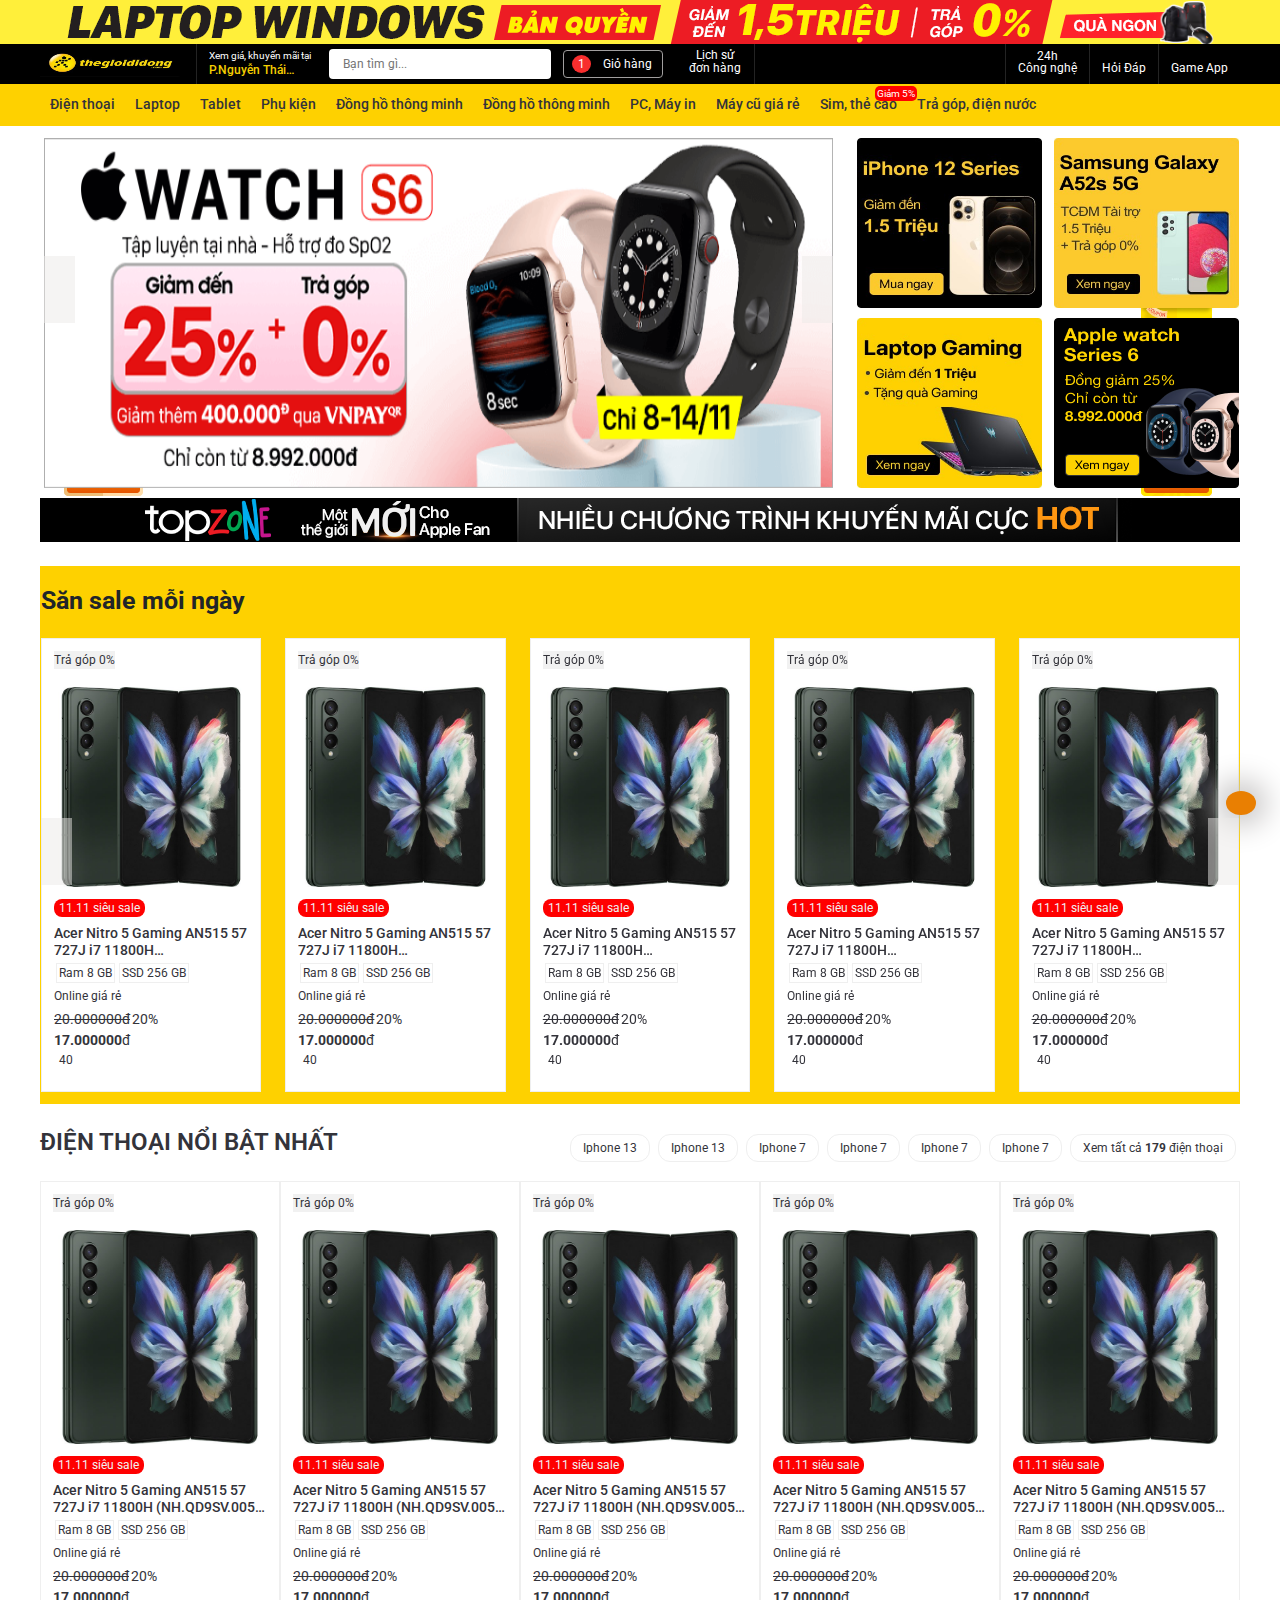
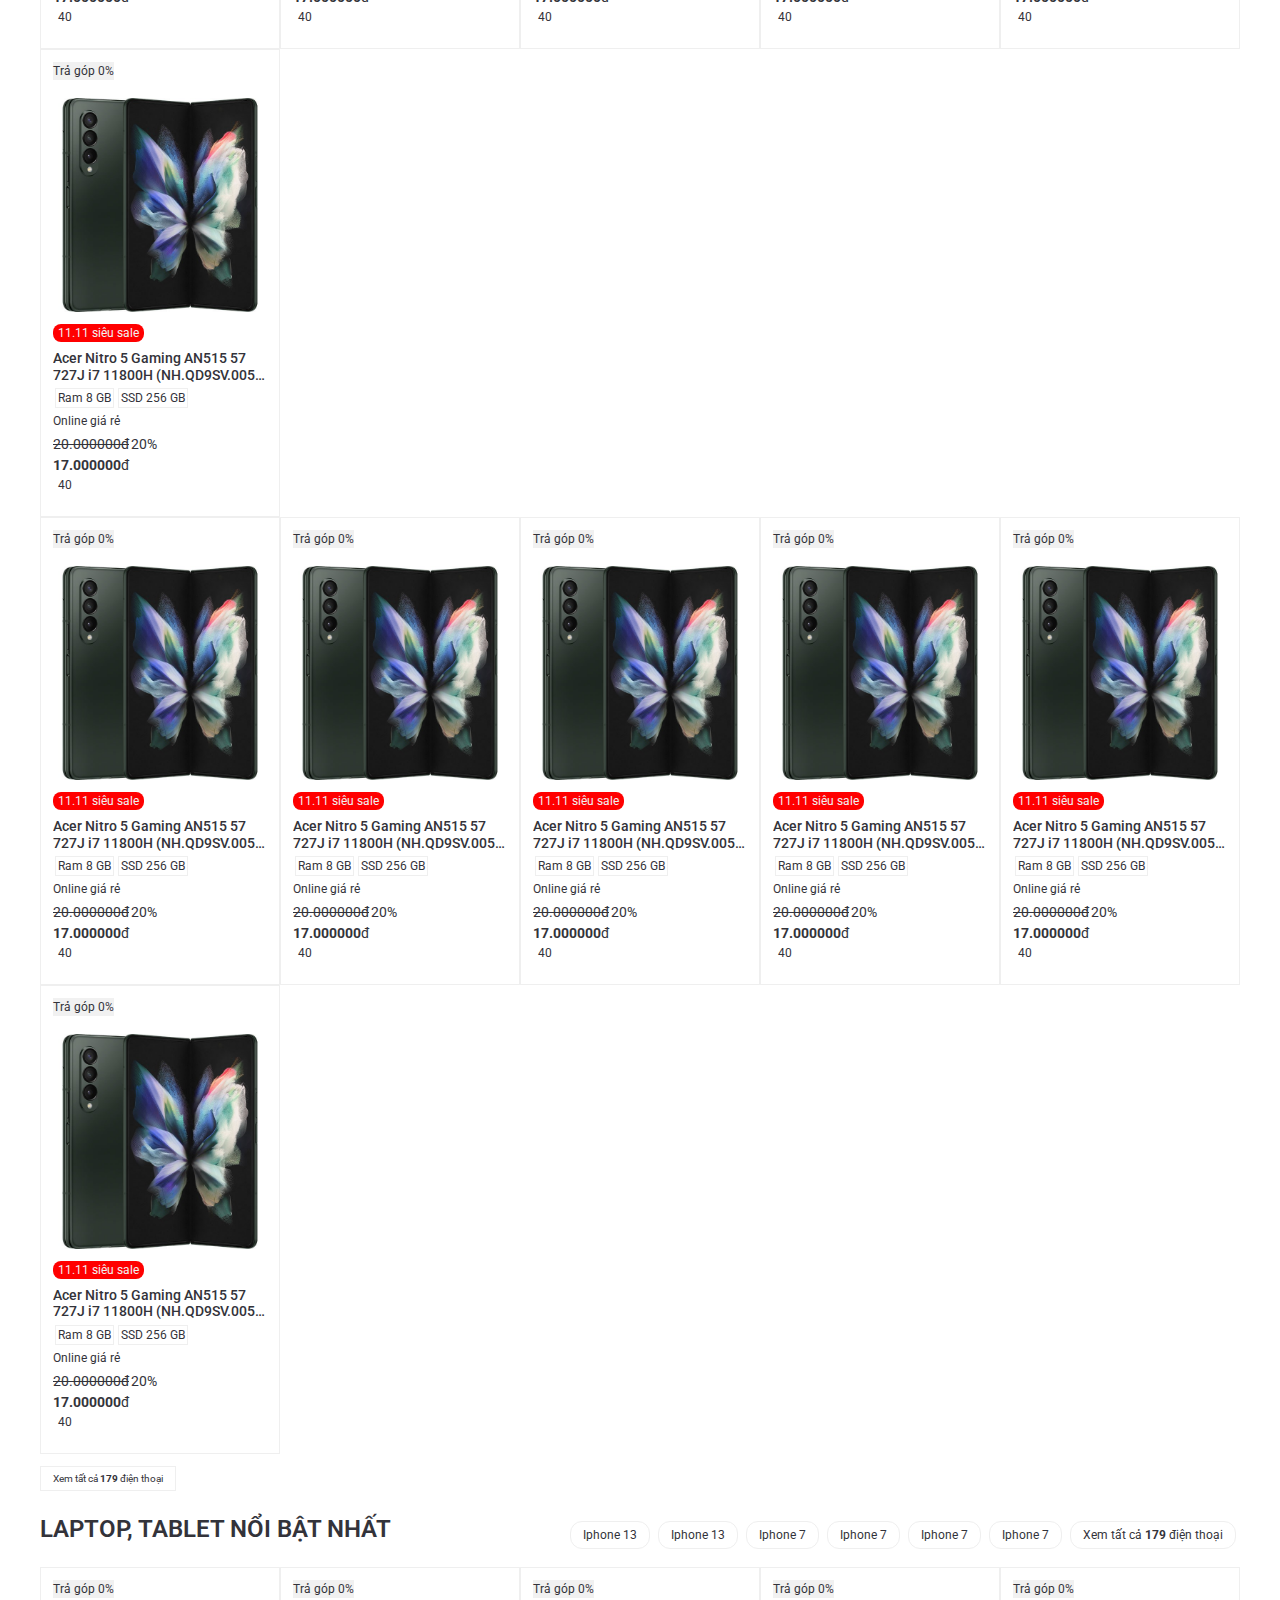
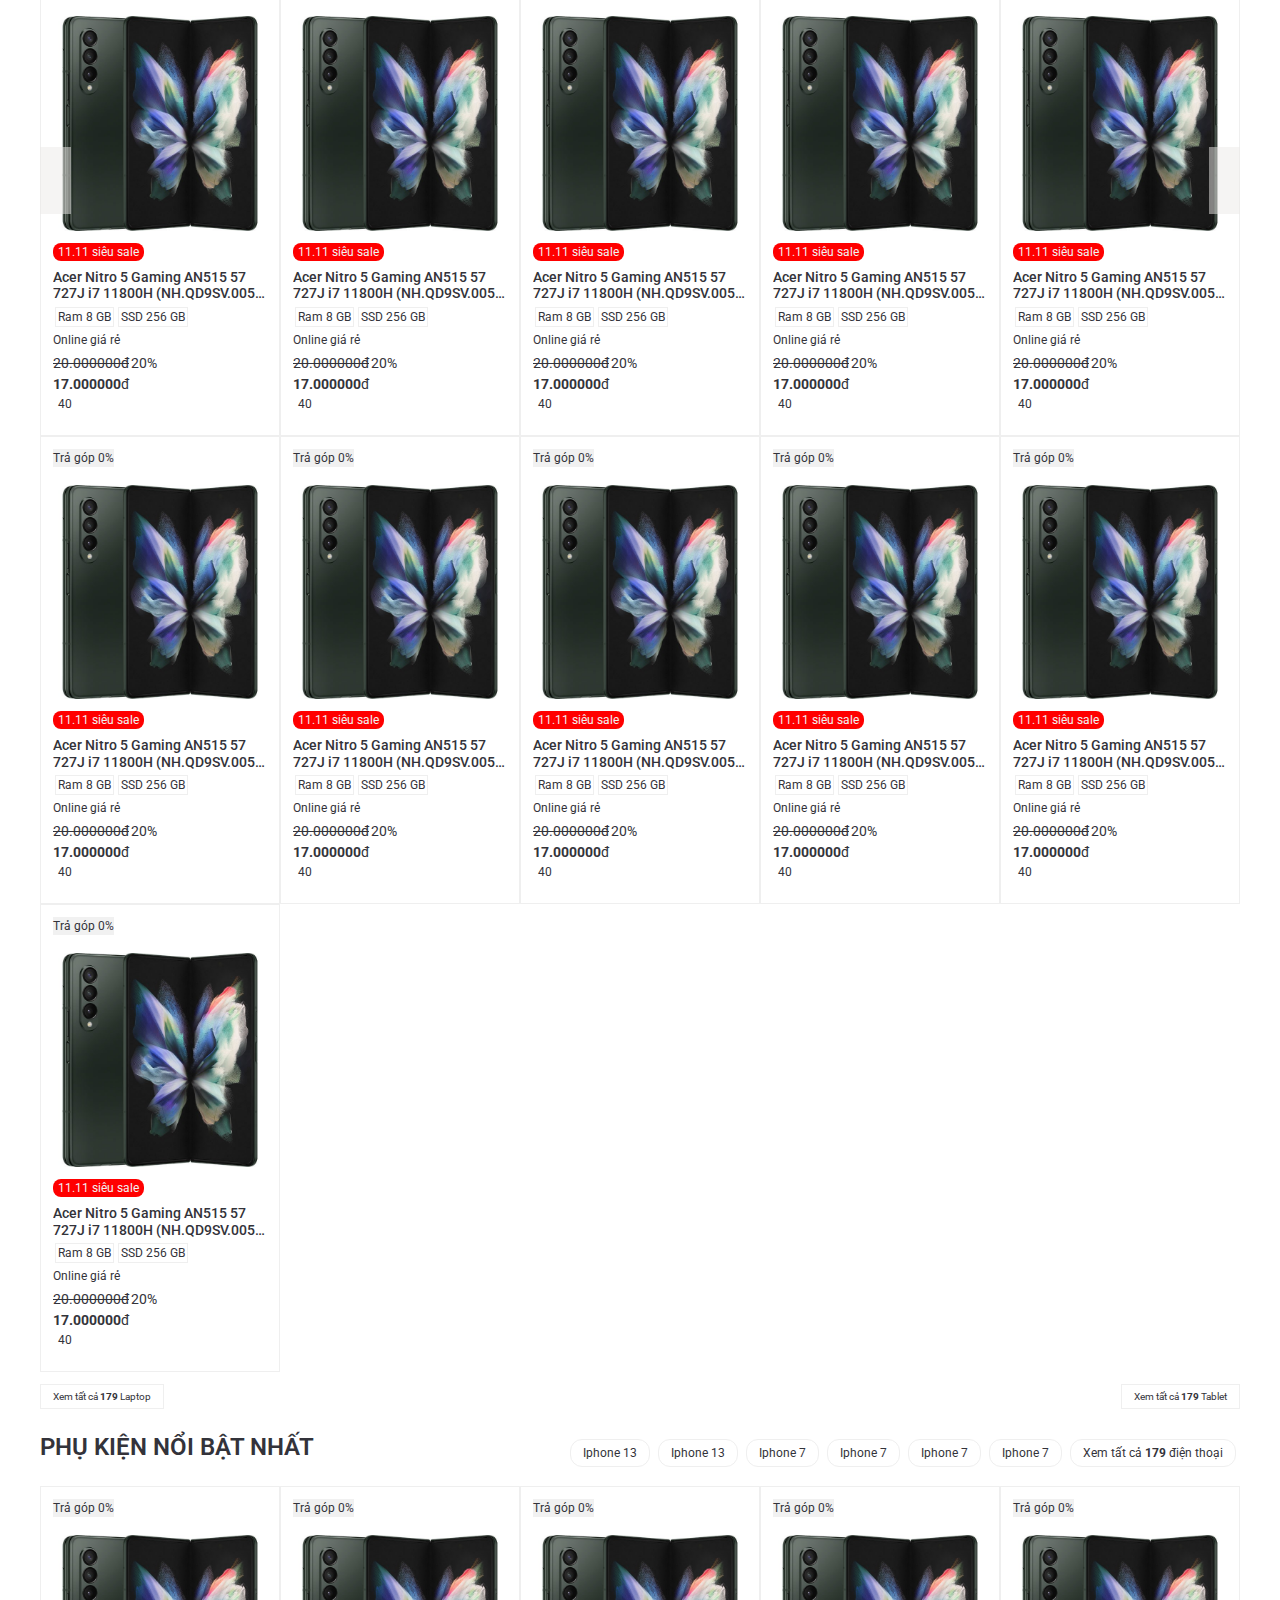
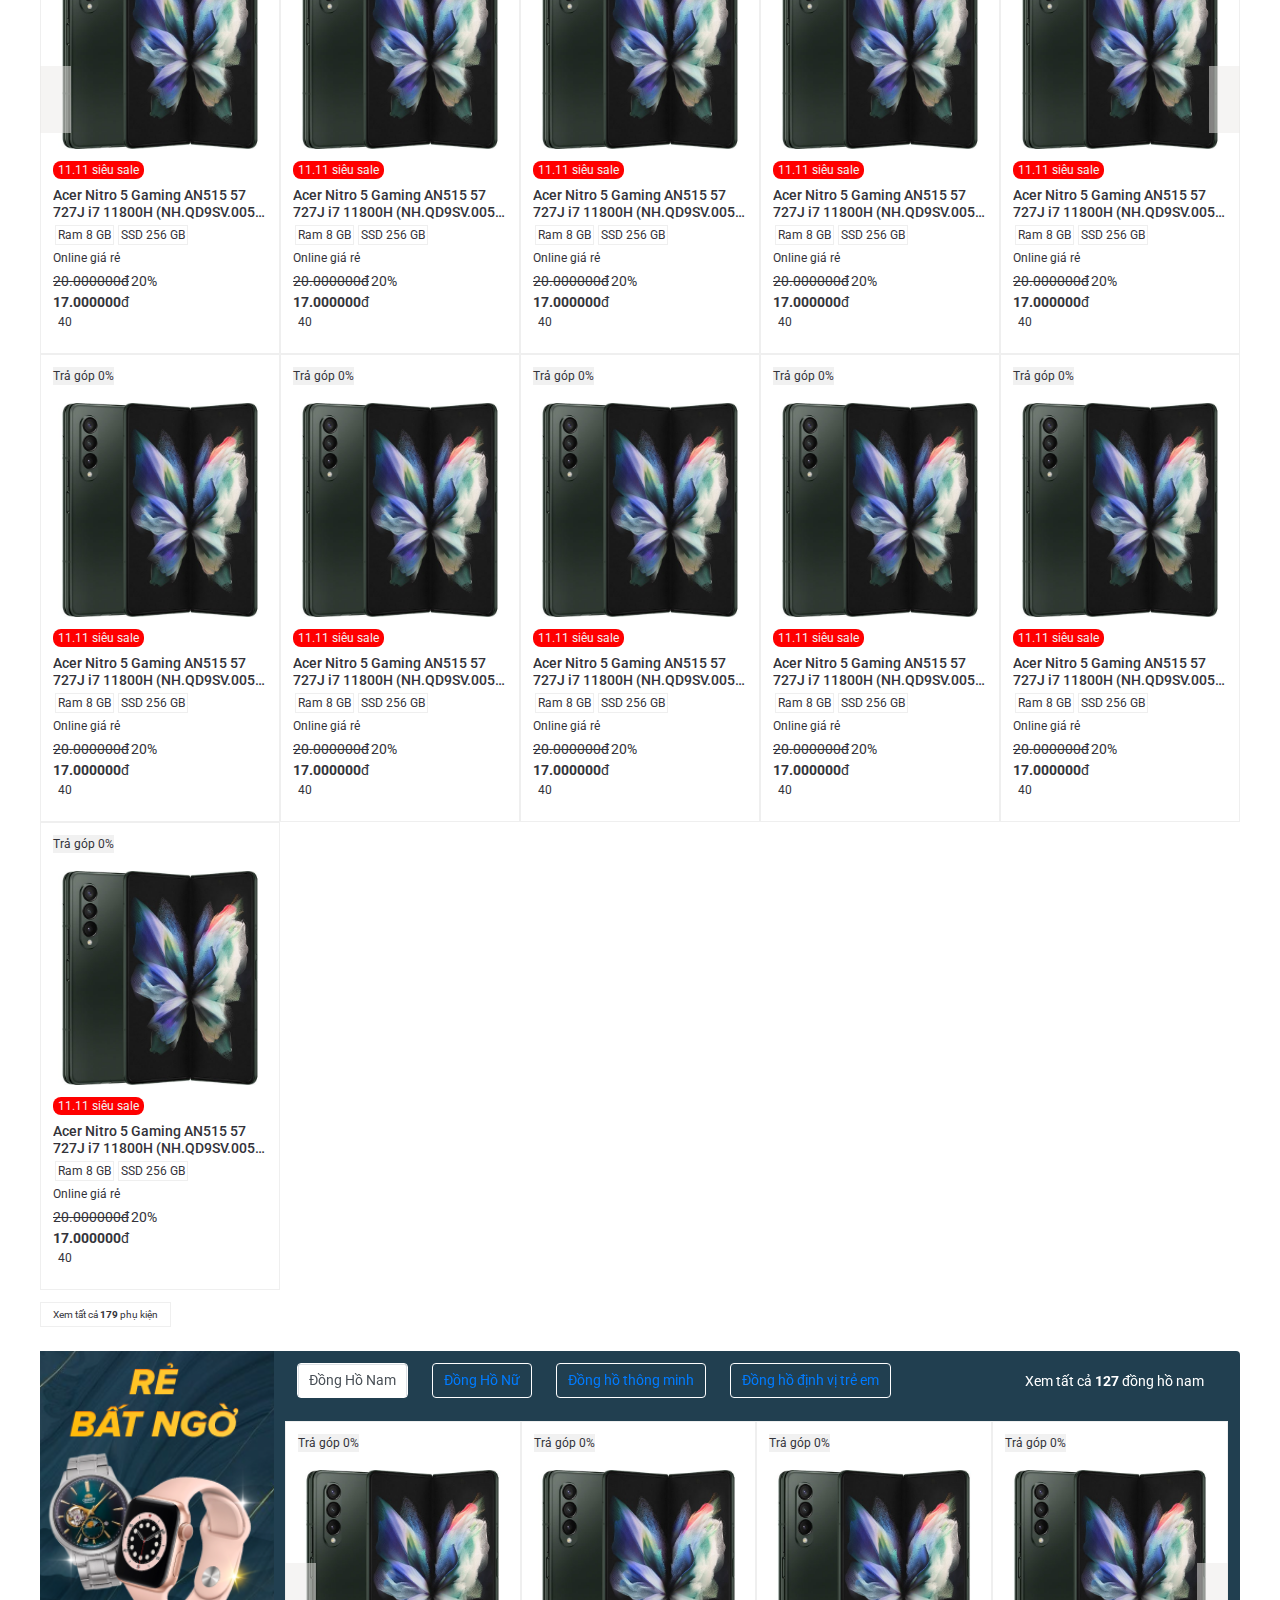
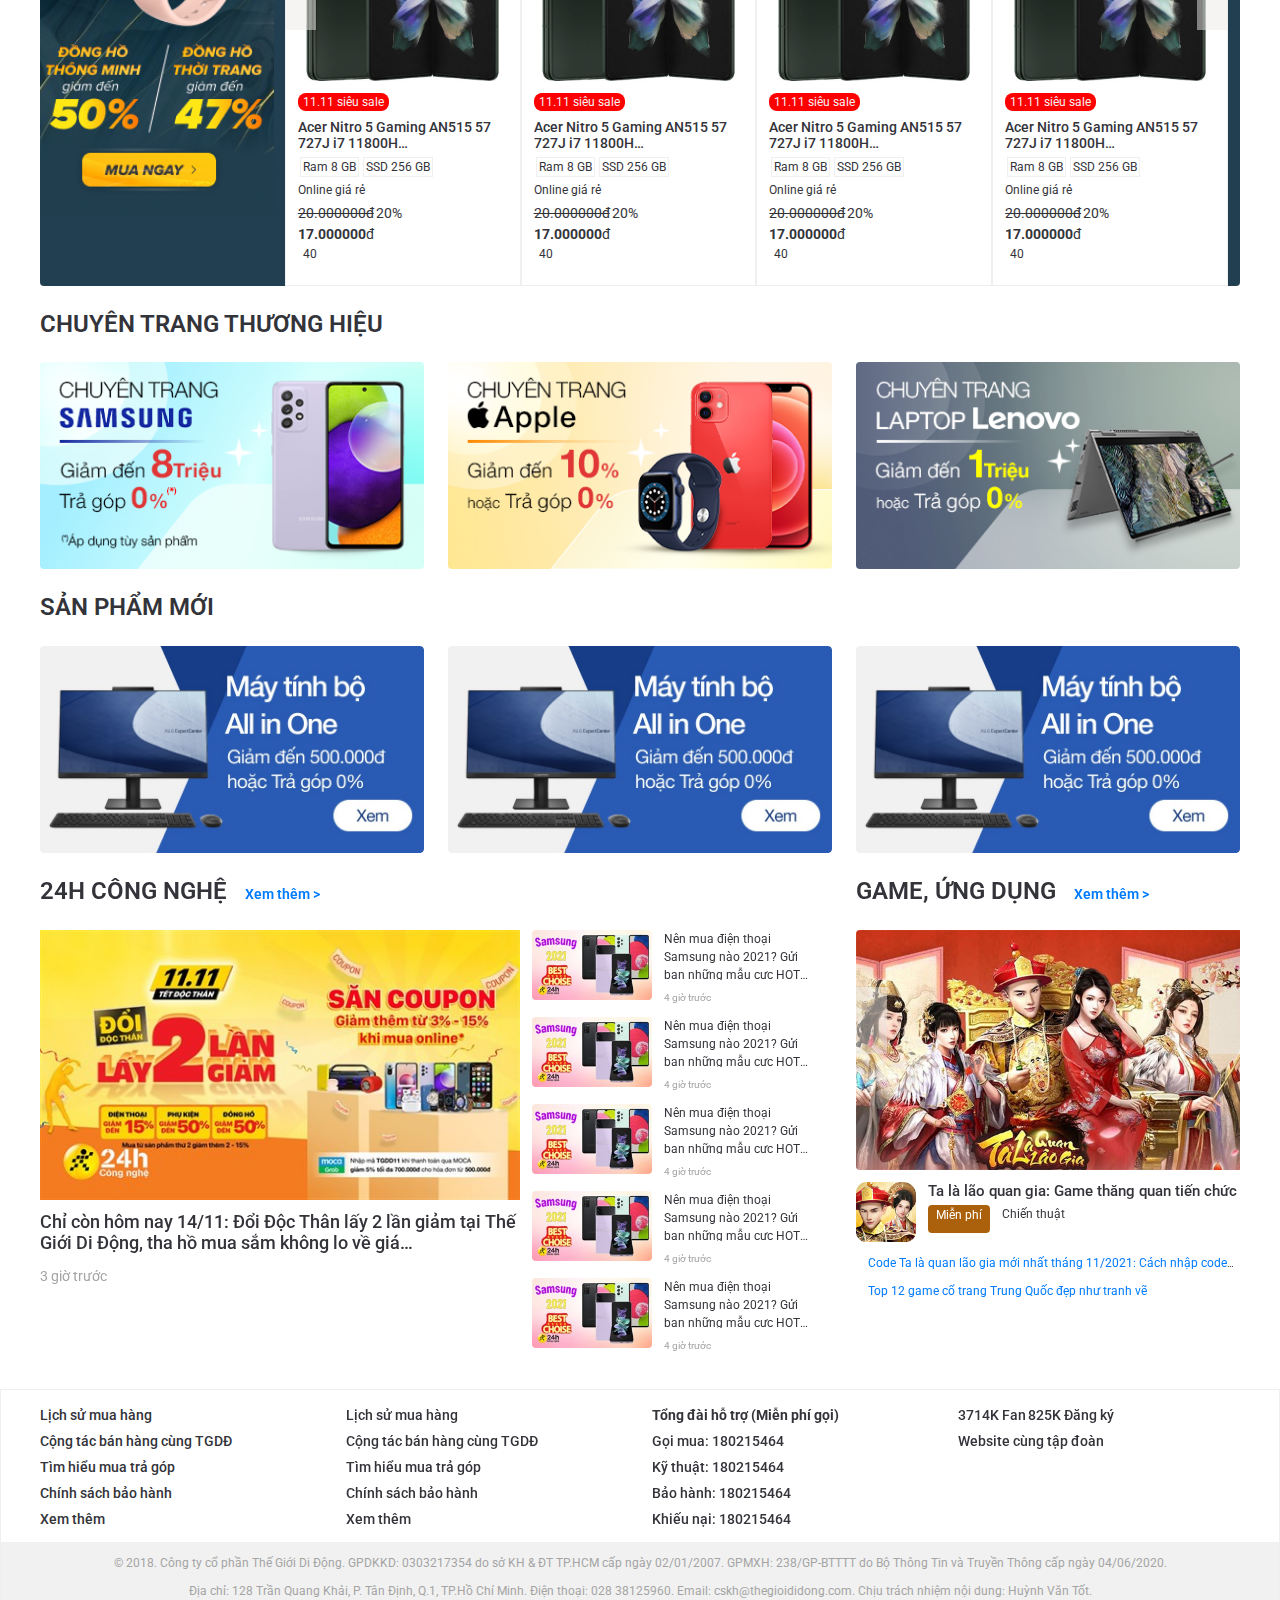
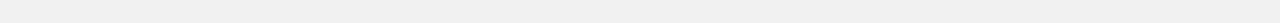
==== commit 939f0d02: "update" ====
--- a/index.html
+++ b/index.html
@@ -287,7 +287,8 @@
                             </form>
 
                             <a href="#" class="header_cart" id="header_cart">
-                                <i class="fas fa-shopping-cart"></i>
+                                <i class="show_on_mobile fas fa-shopping-cart"></i>
+                                <span class="number">1</span>
                                 <span class="hidden_on_mobile">Giỏ hàng</span>
                                 <div class="header_cart-overlay"></div>
                             </a>
@@ -4347,18 +4348,18 @@
                                                 em</a>
                                         </li>
                                     </ul>
-                                    <ul class="show_on_mobile nav  clock_right_tab_list">
-                                        <li class="nav-item">
-                                            <a onclick="tab_clock_1()" class="nav-link tab_list_1_m" id="tab_list_1_m" >Đồng Hồ Nam</a>
-                                        </li>
-                                        <li class="nav-item">
-                                            <a onclick="tab_clock_2()" class="nav-link tab_list_2_m" id="tab_list_2_m" >Đồng Hồ Nữ</a>
-                                        </li>
-                                        <li class="nav-item">
-                                            <a onclick="tab_clock_3()" class="nav-link tab_list_3_m" id="tab_list_3_m" >Đồng hồ thông minh</a>
-                                        </li>
-                                        <li class="nav-item">
-                                            <a onclick="tab_clock_4()" class="nav-link tab_list_4_m" id="tab_list_4_m" >Đồng hồ định vị trẻ
+                                    <ul class="show_on_mobile nav nav-tabs clock_right_tab_list">
+                                        <li>
+                                            <a onclick="tab_clock_1()" class=" tab_list_1_m" id="tab_list_1_m" >Đồng Hồ Nam</a>
+                                        </li>
+                                        <li>
+                                            <a onclick="tab_clock_2()" class=" tab_list_2_m" id="tab_list_2_m" >Đồng Hồ Nữ</a>
+                                        </li>
+                                        <li>
+                                            <a onclick="tab_clock_3()" class=" tab_list_3_m" id="tab_list_3_m" >Đồng hồ thông minh</a>
+                                        </li>
+                                        <li>
+                                            <a onclick="tab_clock_4()" class=" tab_list_4_m" id="tab_list_4_m" >Đồng hồ định vị trẻ
                                                 em</a>
                                         </li>
                                     </ul>
--- a/assets/css/base.css
+++ b/assets/css/base.css
@@ -3,6 +3,7 @@
     --primary-color:#fed100;
     --text-color-second:#a4a4a4;
     --text-color-first:#33333a;
+    --text-color-third:#3f8fd6;
     --border-color:#efefef;
     --border-item_header-color:#232323;
     --header-height:126px;
--- a/assets/css/main.css
+++ b/assets/css/main.css
@@ -344,21 +344,29 @@
 }
 .header_cart{
     width: 100px;
-    padding: 6px 8px;
+    padding: 4px 8px;
     margin: 0 12px;
-    display: block;
+    display: flex;
     text-decoration: none;
     color: white;
     border: 1px solid rgb(160, 158, 158);
     border-radius: 4px;
     position: relative;
+    -webkit-tap-highlight-color: transparent;
 }
 .header_cart i{
     font-size: 1.4rem;
+    -webkit-tap-highlight-color: transparent;
+}
+.header_cart .number{
+    background-color: rgb(248, 46, 46);
+    border-radius: 50%;
+    display: block;
+    padding: 0 6px  ;
+    margin-right: 12px;
 }
 .header_cart span{
     font-size: 1.2rem;
-    margin-left: 12px;
 }
 .header_cart:hover {
     text-decoration: none;
@@ -881,6 +889,9 @@
 }
 .clock_right_tab_list li a{
     font-size: 1.4rem;
+    text-decoration: none;
+    text-align: center;
+    display: block;
 }
 .tab-pane{
     padding: 0;
--- a/assets/css/responsive.css
+++ b/assets/css/responsive.css
@@ -204,11 +204,13 @@
         display: block;
         text-align: center;
         color: var(--background-color);
-        padding: 2px 0;
+        padding: 2px 4px;
         margin: 4px;
     }
-    .show_all_item_clock:hover{
+    .show_all_item_clock a:hover{
         text-decoration: none;
+        color: royalblue;
+
     }
     .tab_clock_content{
         padding-left: 12px;
@@ -222,7 +224,7 @@
     .clock_right_tab_list{
         margin-left: 12px;
     }
-    .tab_list_1_m:hover,.tab_list_2_m:hover,.tab_list_3_m:hover,.tab_list_4_m:hover{
+    .tab_list_1_m{
         background-color: var(--background-color);
     }
 }
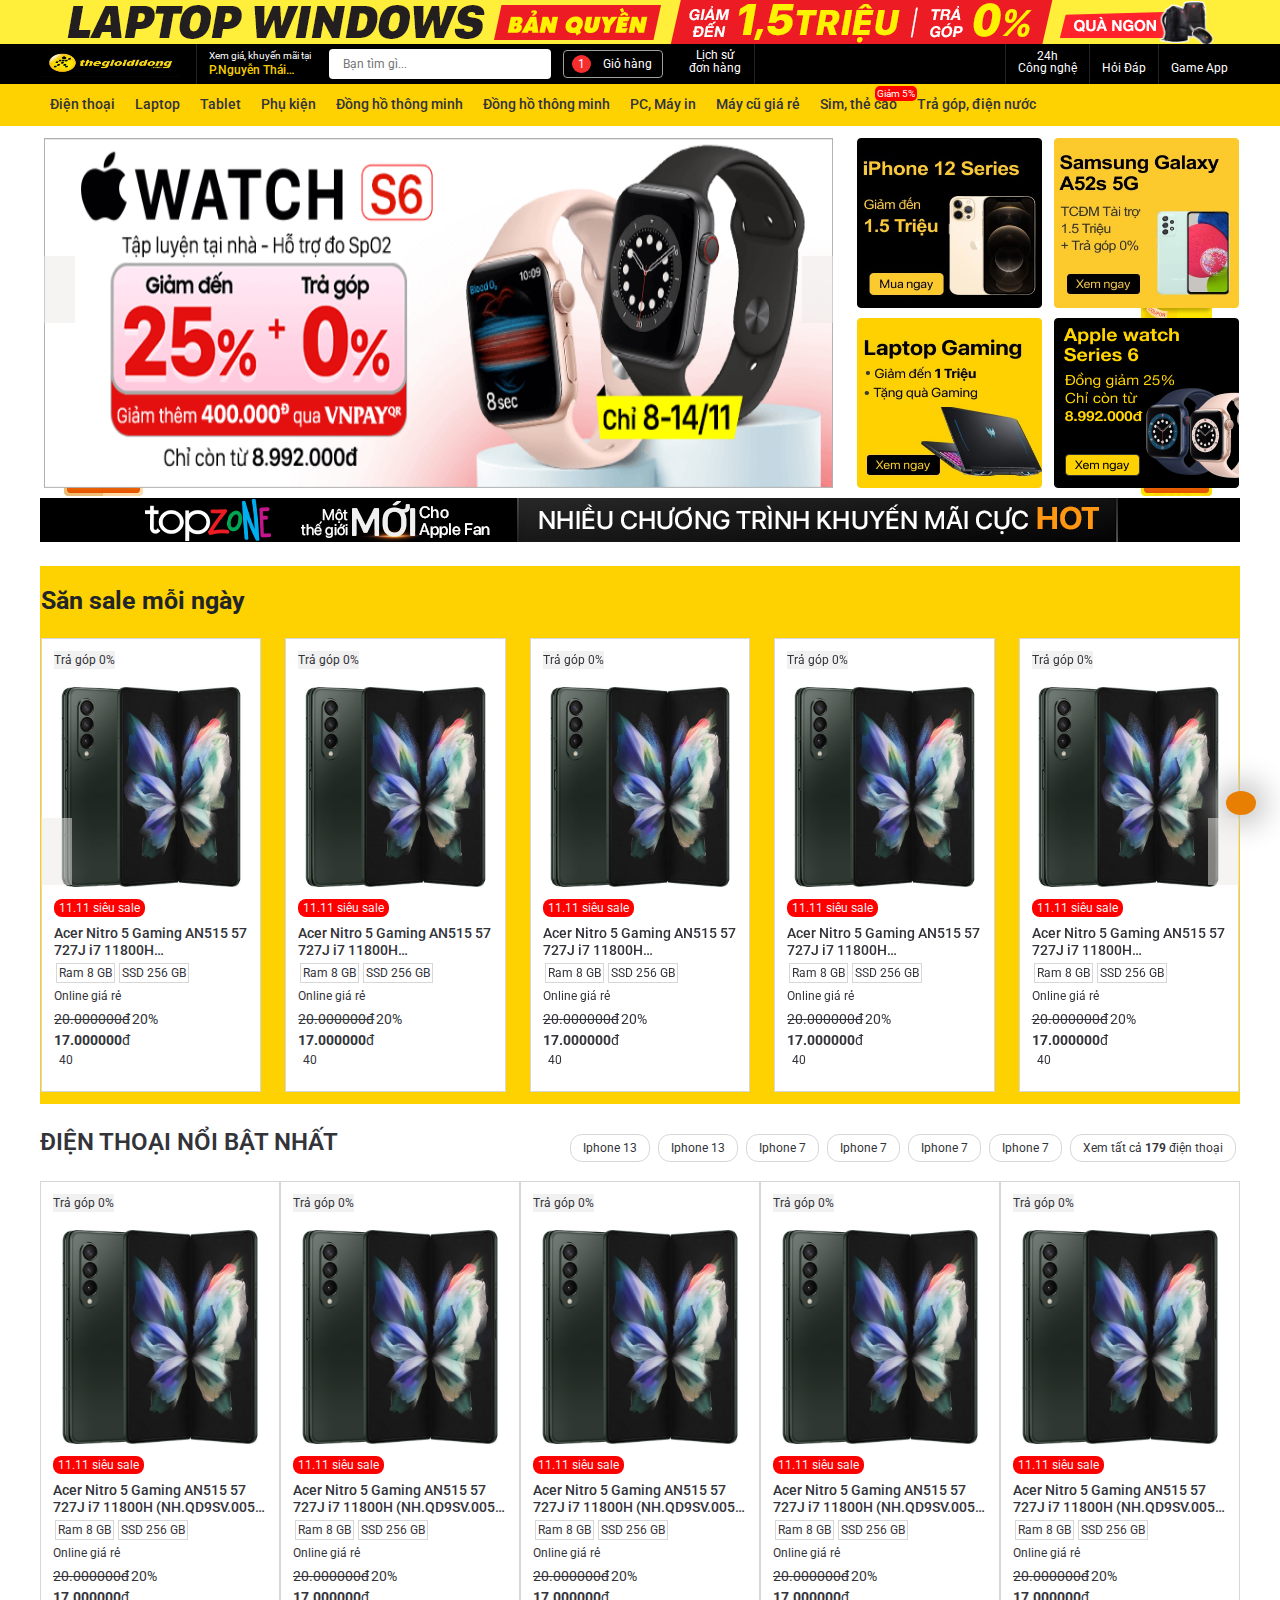
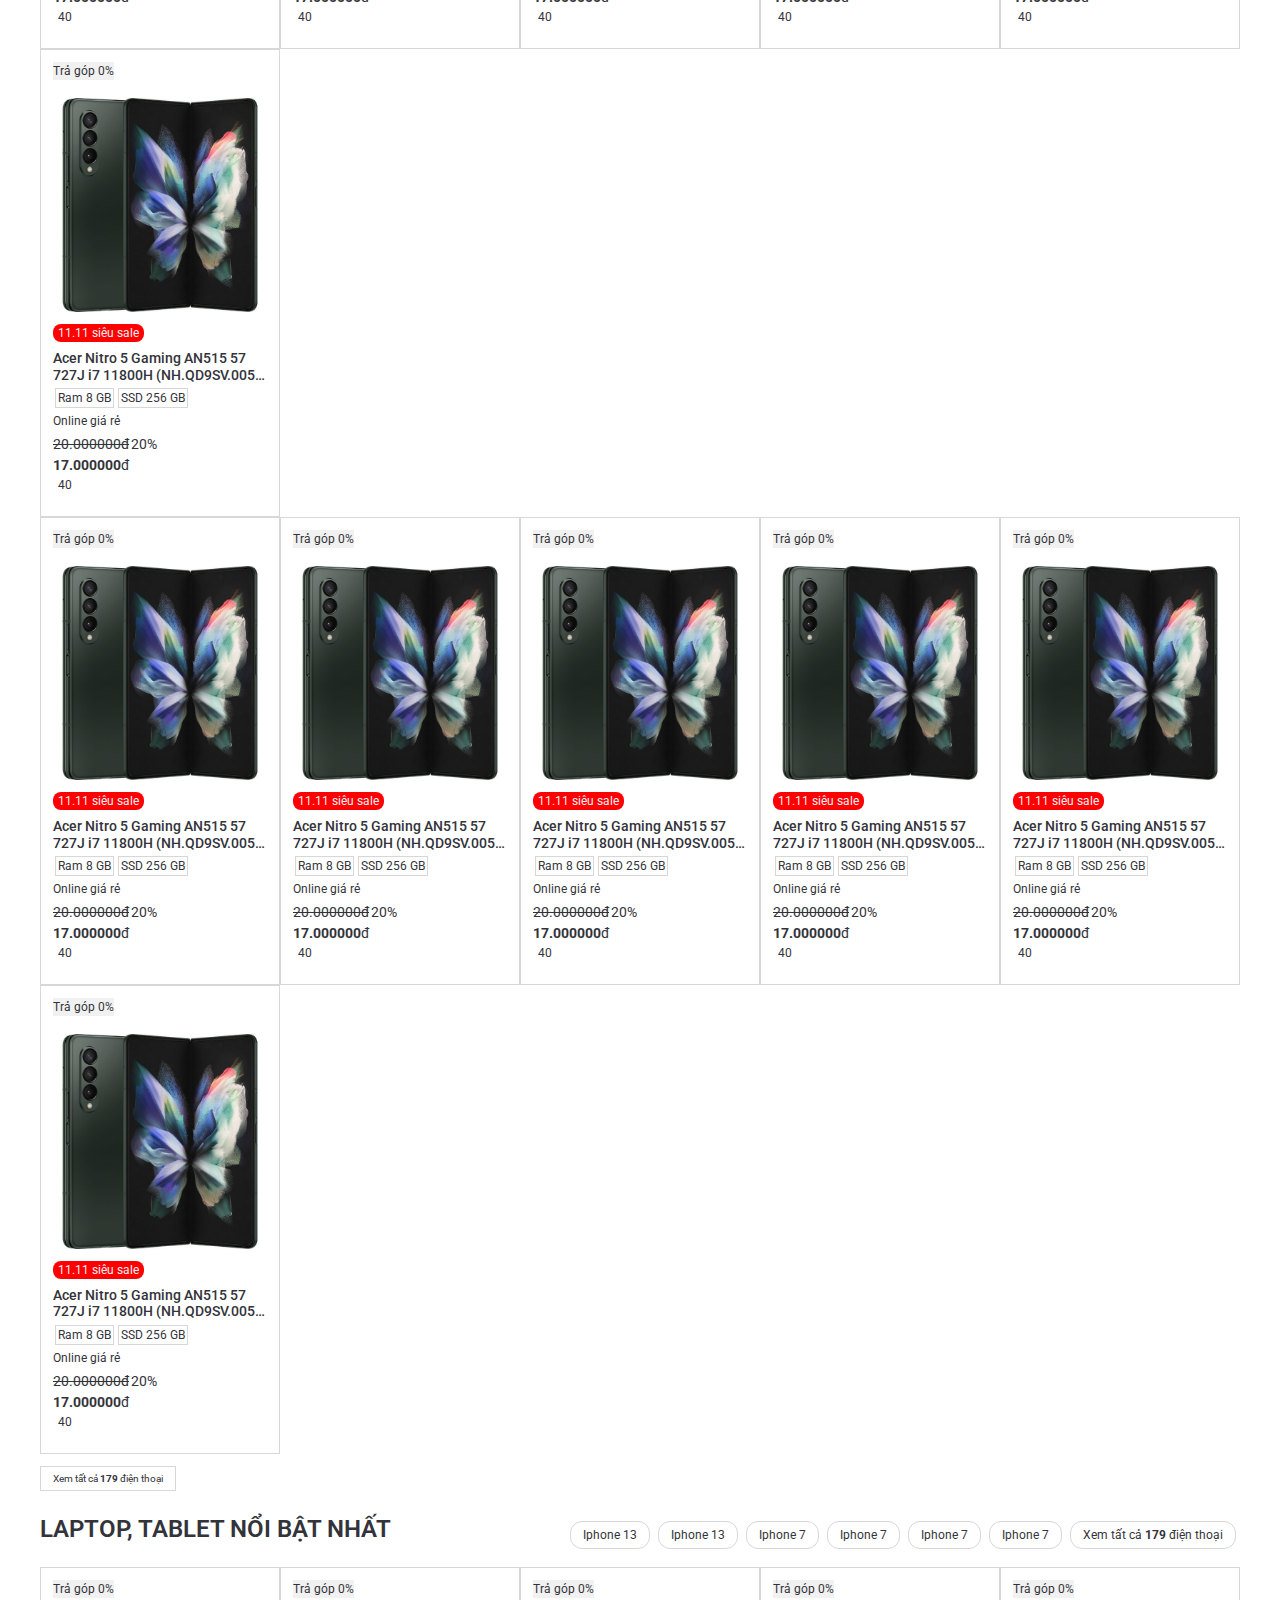
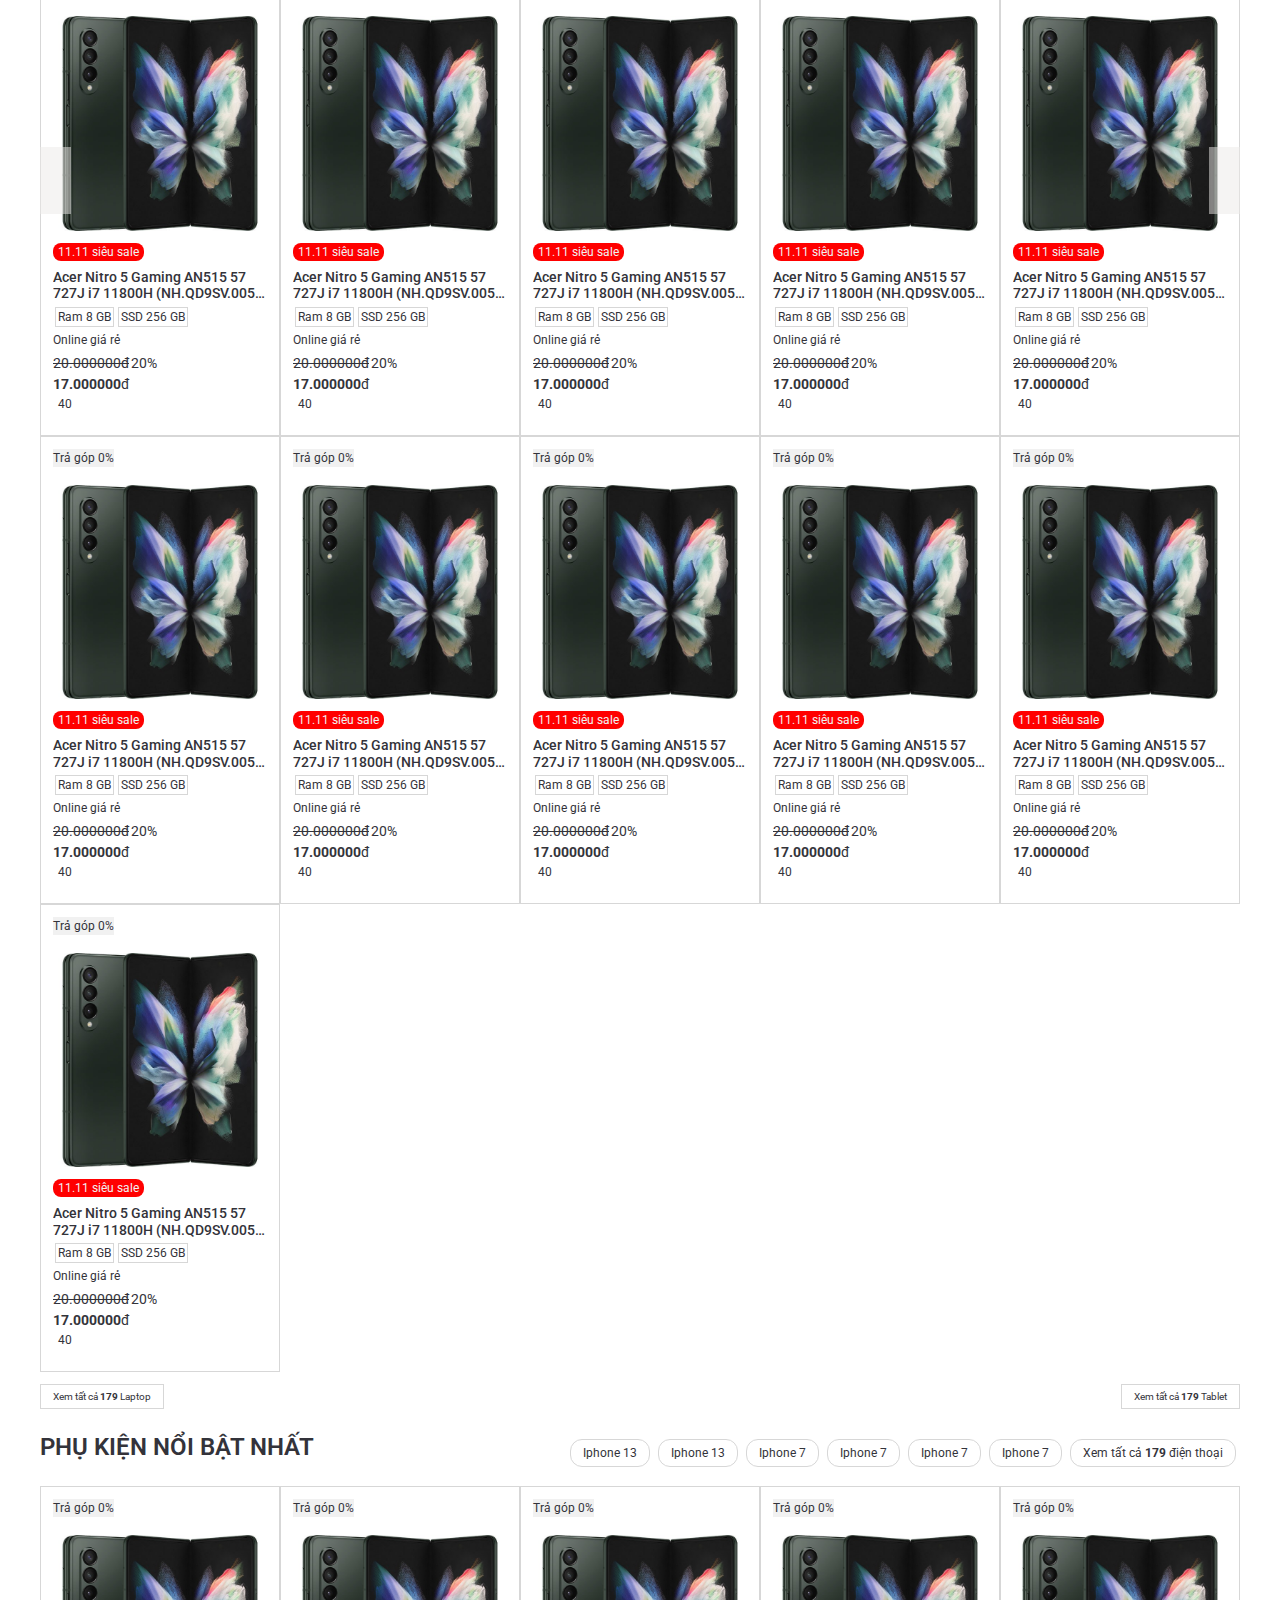
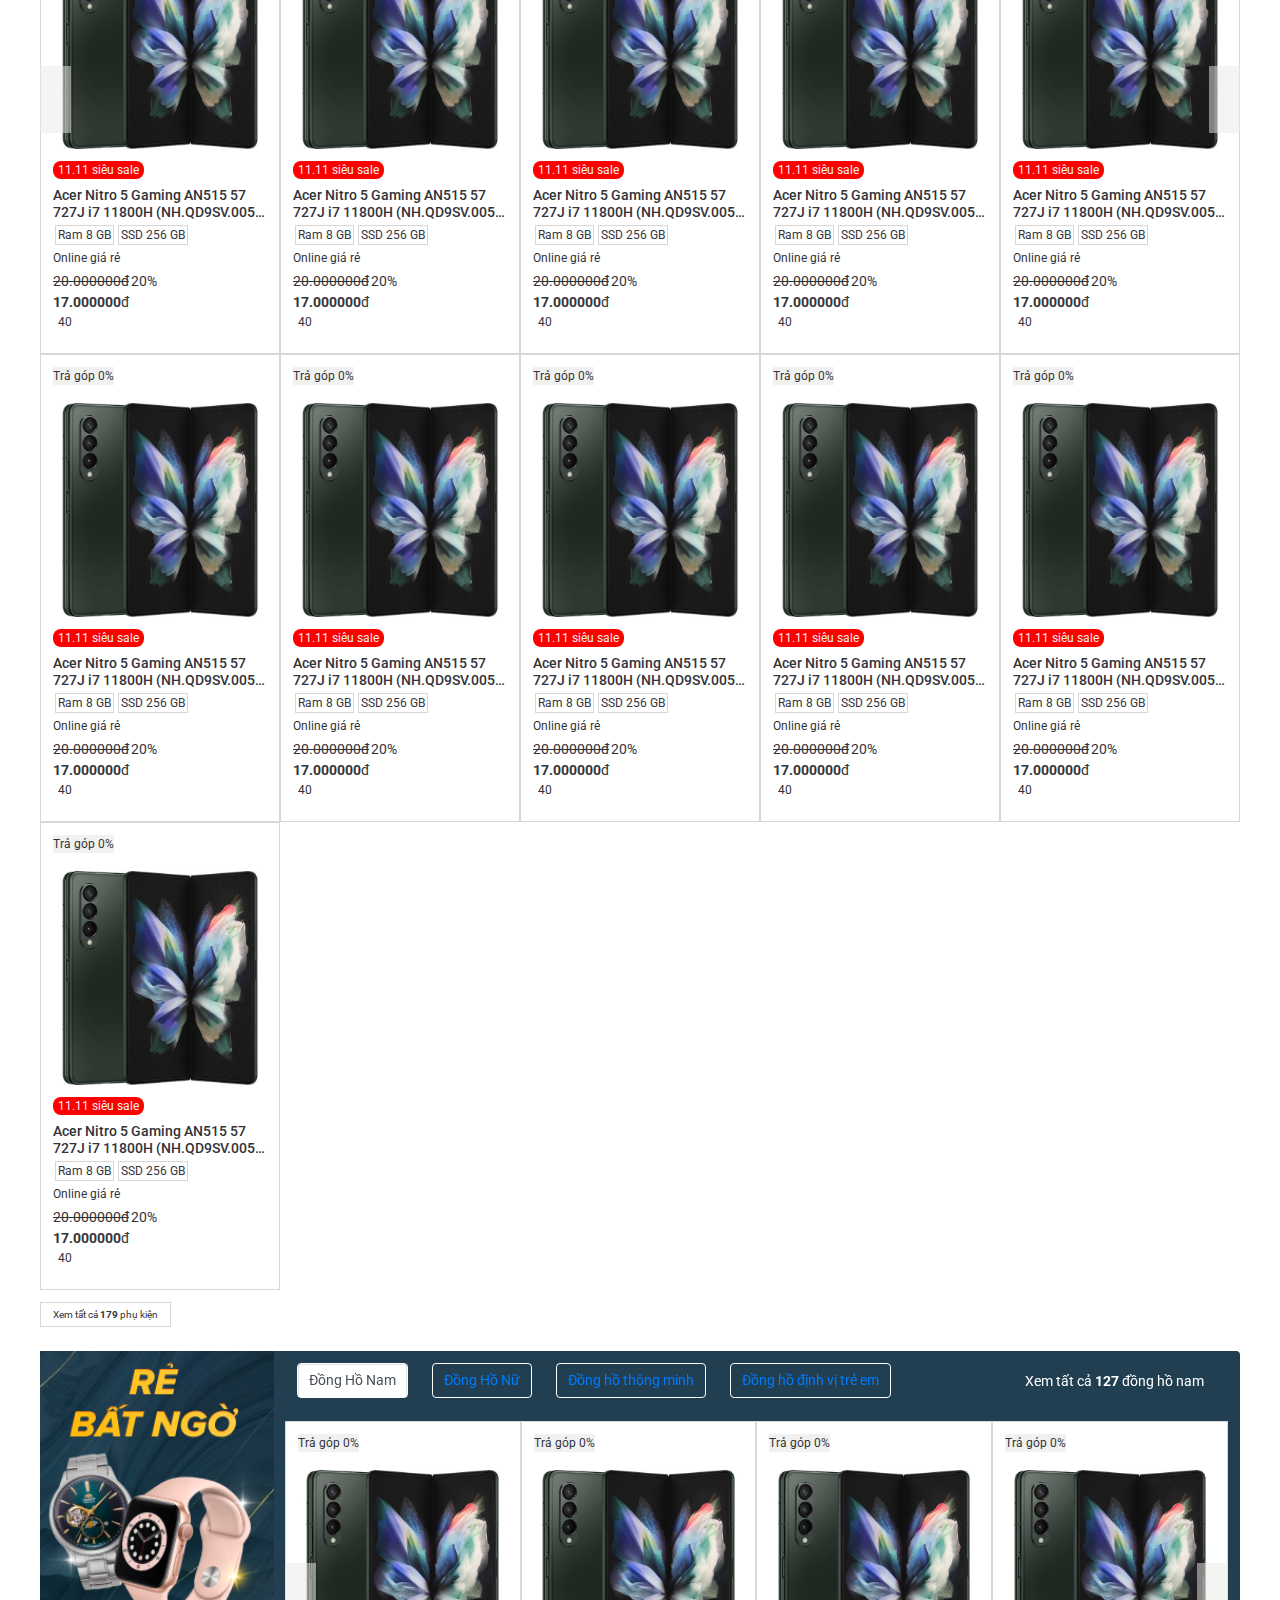
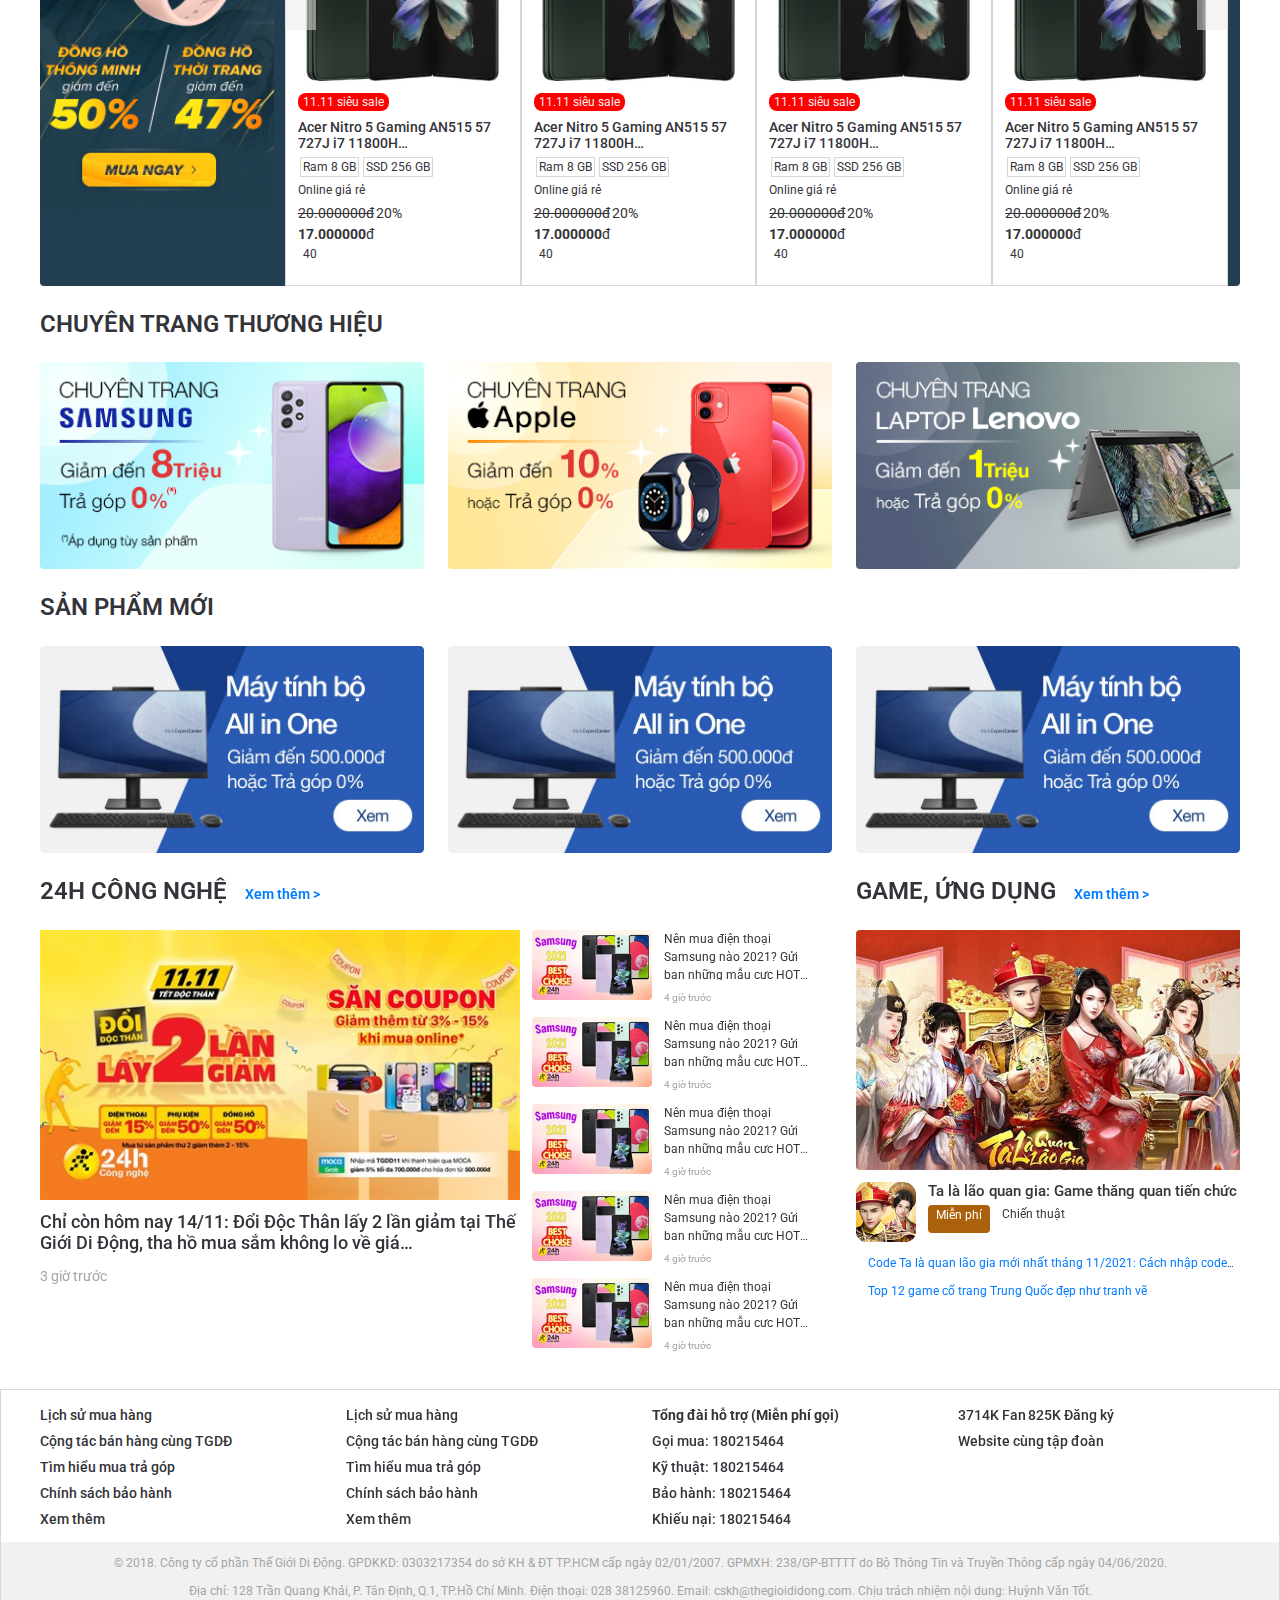
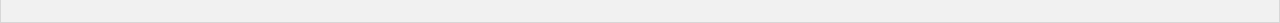
==== commit 5da2396b: "update" ====
--- a/index.html
+++ b/index.html
@@ -67,7 +67,7 @@
                 <div class="grid wide ">
                     <div class="header_with_search-main">
                         <div class="header_search_left">
-                            <a href="#" class="header_search-logo">
+                            <a href="index.html" class="header_search-logo">
                                 <img class="hidden_on_mobile" src="./assets/images/logo.jpg" alt="logo">
                                 <img class="show_on_mobile logo_on_mobile" src="./assets/images/logo_mobile.png" alt="logo">
                             </a>
@@ -286,7 +286,7 @@
                                 <button><i class="fas fa-search"></i></button>
                             </form>
 
-                            <a href="#" class="header_cart" id="header_cart">
+                            <a href="cart.html" class="header_cart" id="header_cart">
                                 <i class="show_on_mobile fas fa-shopping-cart"></i>
                                 <span class="number">1</span>
                                 <span class="hidden_on_mobile">Giỏ hàng</span>
--- a/assets/css/base.css
+++ b/assets/css/base.css
@@ -4,7 +4,7 @@
     --text-color-second:#a4a4a4;
     --text-color-first:#33333a;
     --text-color-third:#3f8fd6;
-    --border-color:#efefef;
+    --border-color:#d7d7d7;
     --border-item_header-color:#232323;
     --header-height:126px;
     --header_navbar_top-height:44px;
--- a/assets/css/responsive.css
+++ b/assets/css/responsive.css
@@ -71,6 +71,7 @@
         display: inline-block;
         font-size: 0.8rem;
     }
+
     .header_adress_body-title{
         max-height: 2.6rem;
         overflow: hidden;
@@ -84,7 +85,9 @@
     .header_cart{
         border: none;
         width: 0;
-    }
+        -webkit-tap-highlight-color: transparent;
+    }
+   
     .menu_list_on_mobile{
         display: block;
     }
@@ -227,6 +230,13 @@
     .tab_list_1_m{
         background-color: var(--background-color);
     }
+
+    /* cart */
+    .delivery_address_detail_body_showward,.delivery_address_detail_body_showprovince,.delivery_address_detail_body_showdistrict{
+        left: 0;
+        width: 100%;
+        right: 0;
+    }
 }
 
 /*Small phones from 0 to 480px*/
@@ -238,7 +248,7 @@
         font-size: 0.9rem;
         padding: 2px;
         width: 50px;
-        margin-top: 10px;
+        padding-top: 6px;
         margin-left: 4px;
         border-left: 1px solid var(--border-item_header-color);
     }
@@ -314,4 +324,38 @@
         margin: 0 4px;
         max-width: 60px;
     }
+    /* cart */
+    .product_header_img img{
+        width: 50px;
+        height: 50px;
+    }
+    .product_header_choosenumber .minus, .product_header_choosenumber .number_product, .product_header_choosenumber .plus{
+        padding: 2px 5px;
+    }
+    .top_content{
+        padding: 4px;
+    }
+    .top_content_left{
+        font-size: 1.0rem;
+    }
+    .product_header_item,.information_customer,.choosegetgoods{
+        padding: 10px 4px;
+    }
+    .anotheroption{
+        padding: 12px 4px;
+    }
+   
+    .choosegetgoods ,.anotheroption_item{
+        padding: 4px;
+    }
+    .total-product_provisional{
+        padding: 4px;
+    }
+    .anotheroption_item label{
+        margin-left: 4px;
+    }
+    .finaltotal{
+        padding-left: 4px;
+        padding-right: 4px;
+    }
 }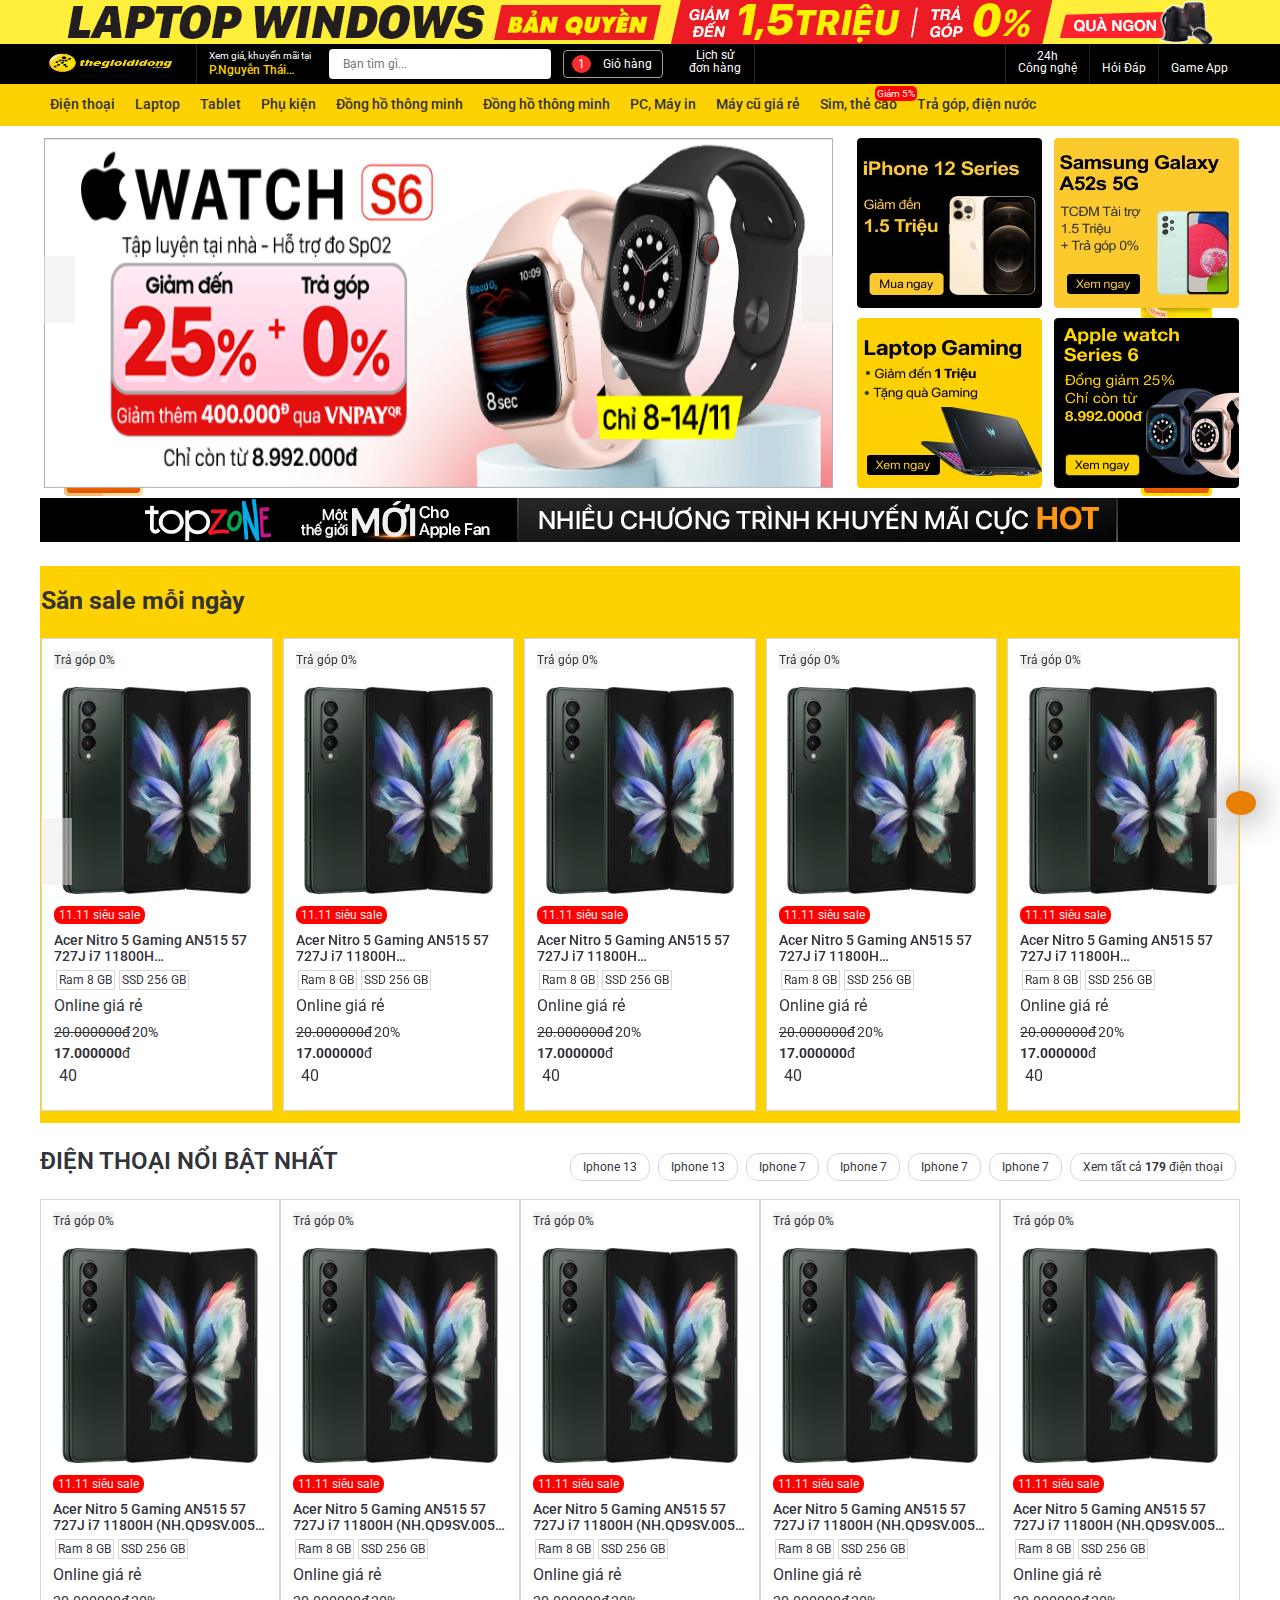
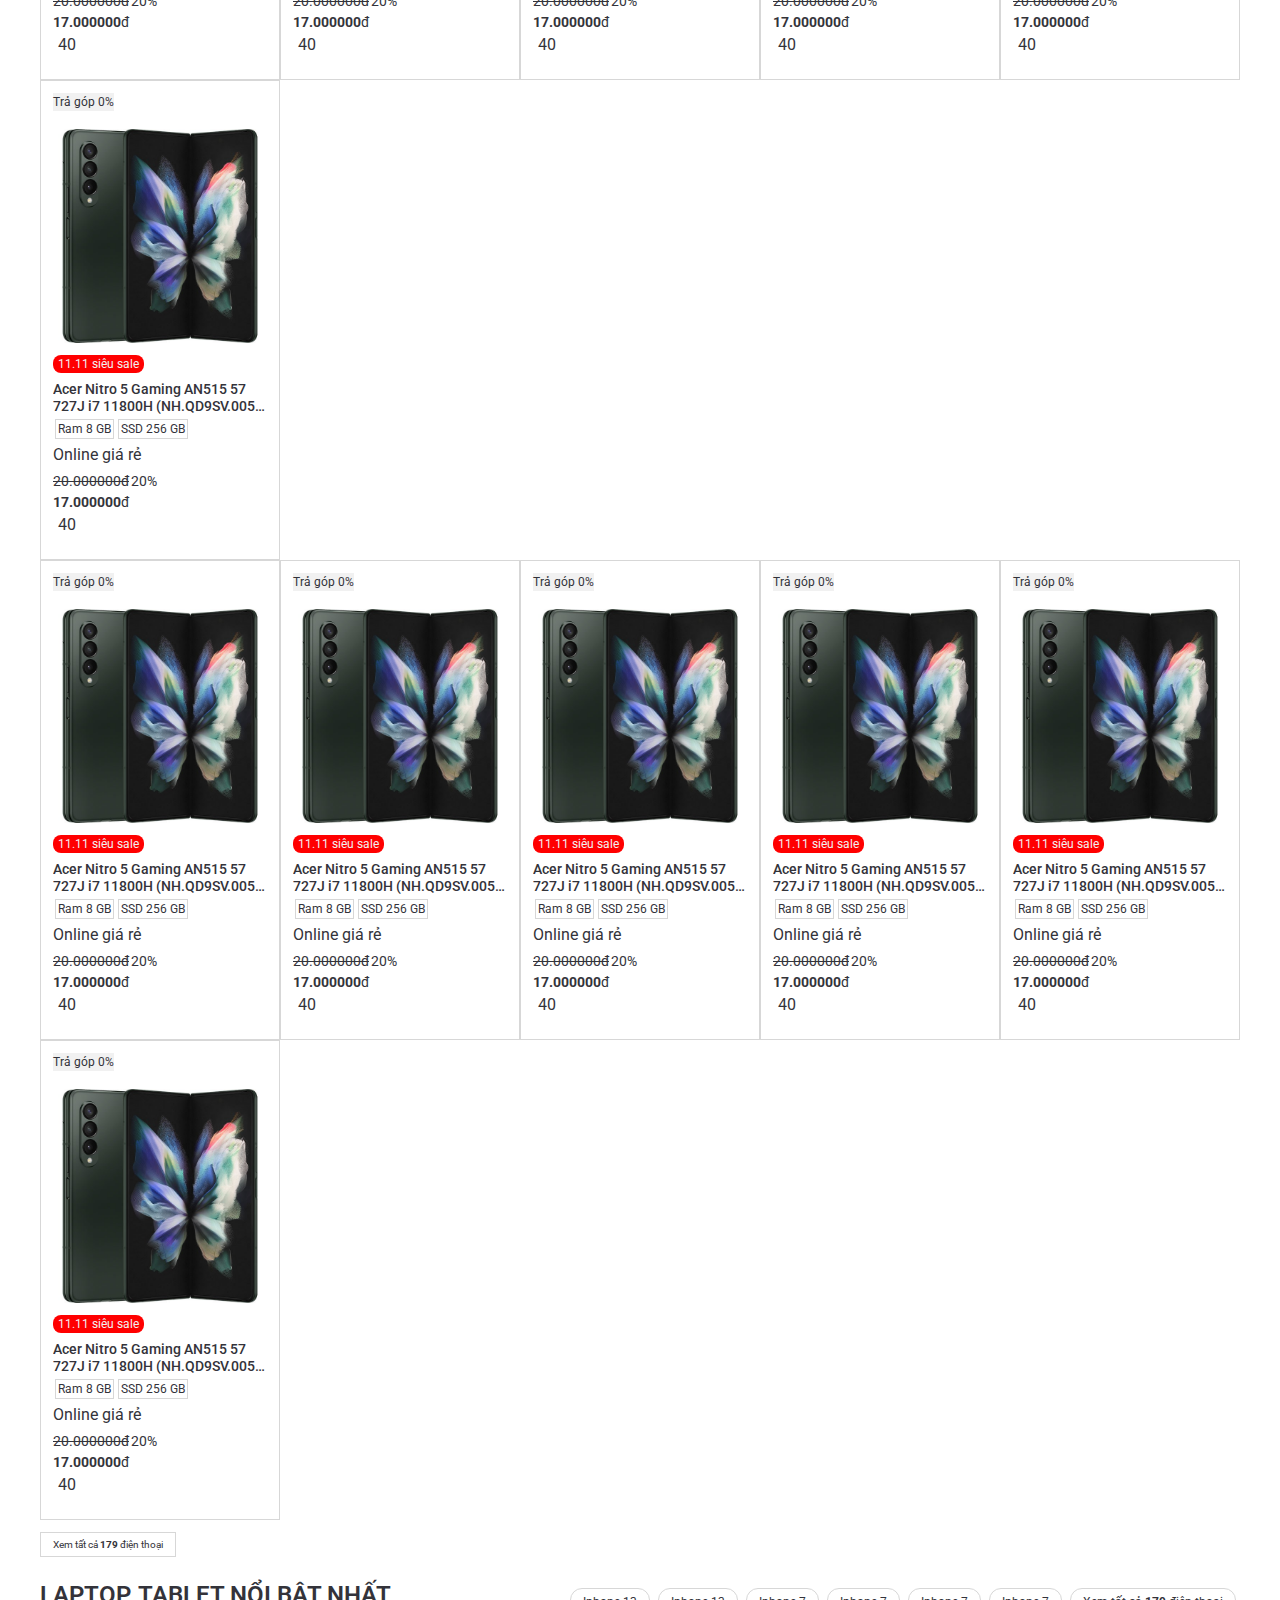
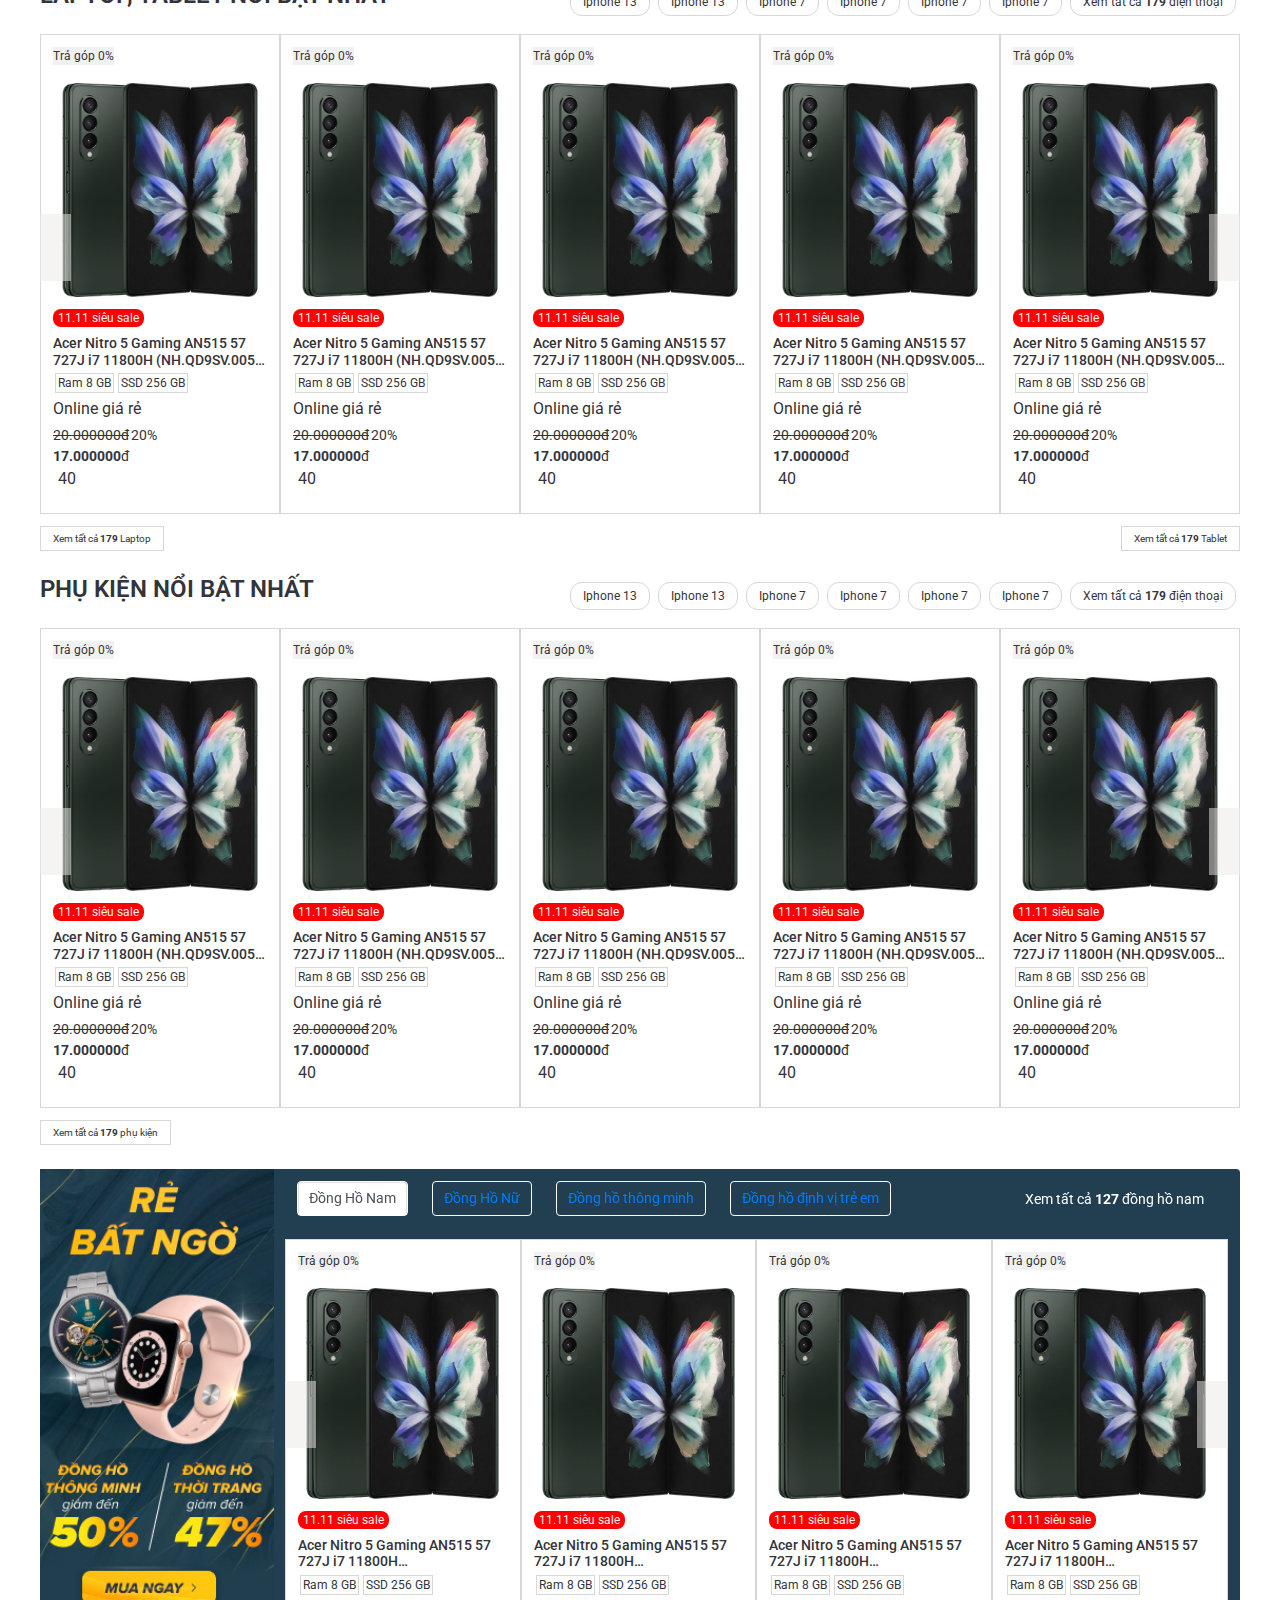
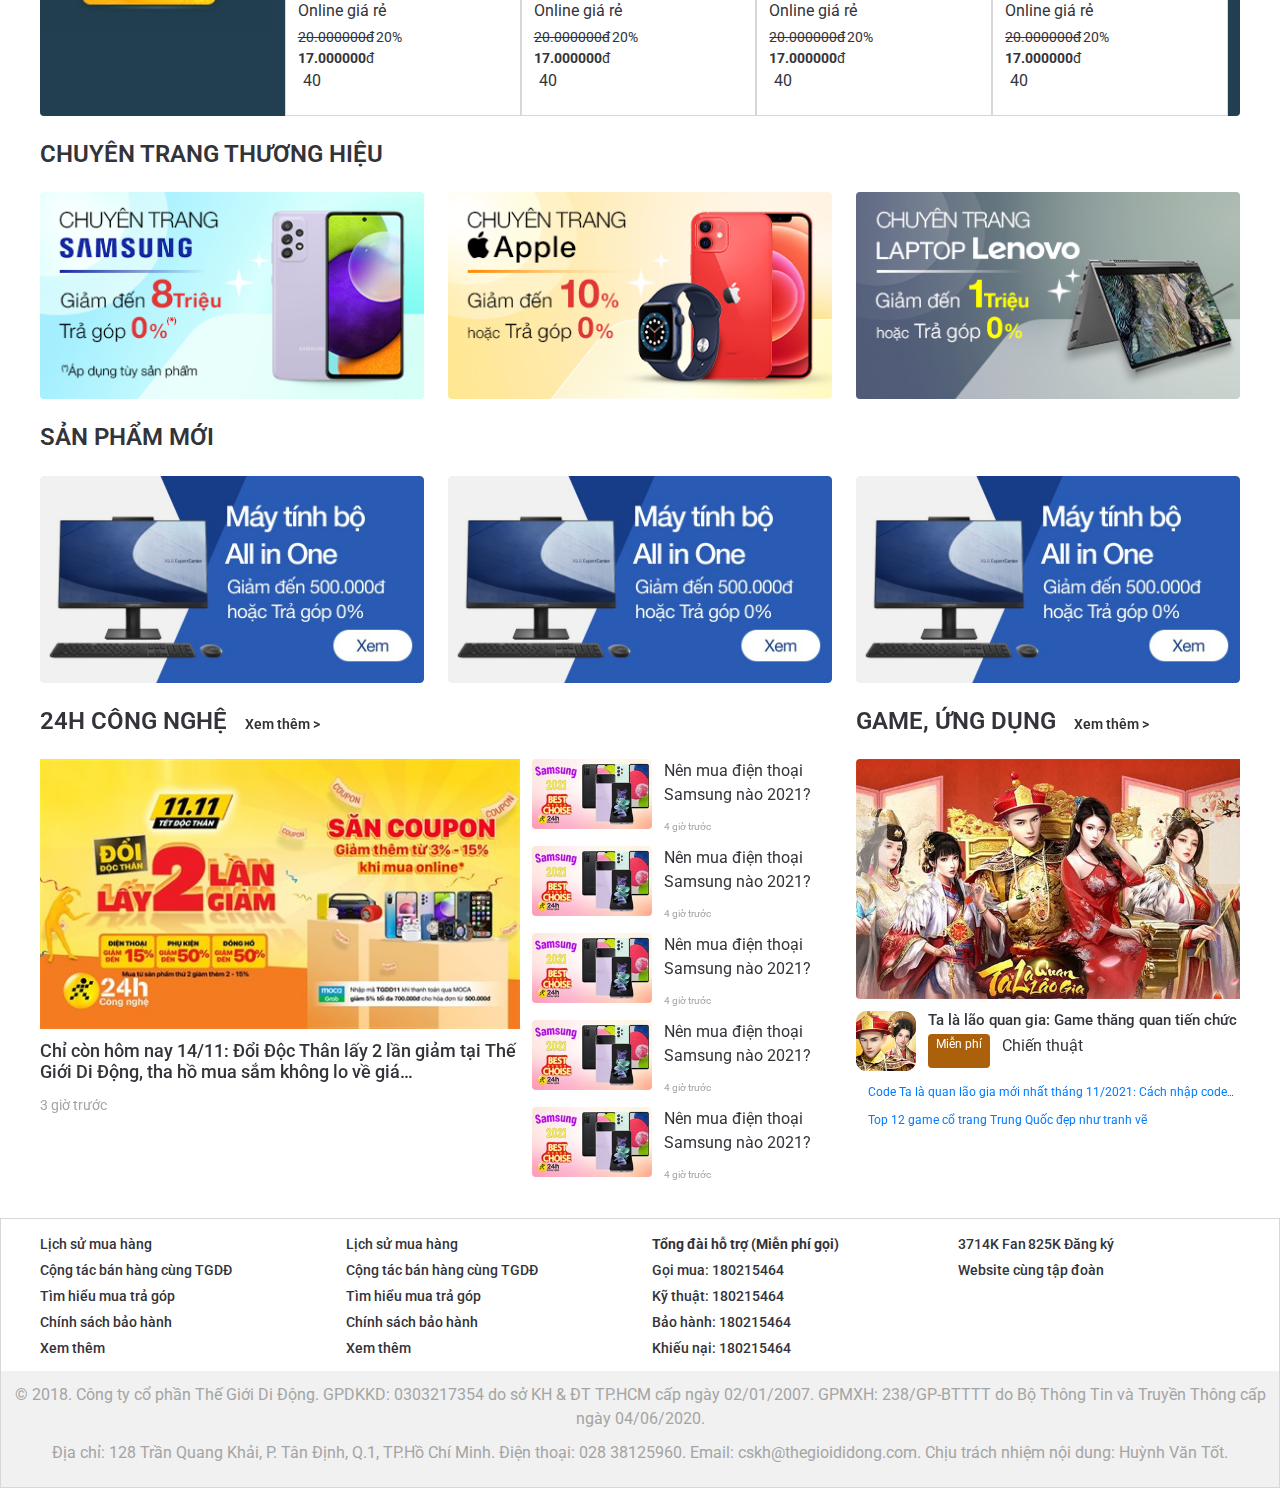
==== commit 15169729: "update" ====
--- a/index.html
+++ b/index.html
@@ -82,7 +82,7 @@
                                 </div>
                             </label>
                             <input type="checkbox" hidden id="header_adress_checkbox" class="header_adress_checkbox">
-                            <div class="header_adress_overlay">
+                            <div class="screen_overlay">
 
                             </div>
                             <form action="#" class="header_adress_form">
@@ -655,9 +655,9 @@
                     <div id="Carousel_event" class="hidden_on_mobile carousel slide carousel_group_event" data-ride="carousel">
                         <div class="carousel-inner">
                             <div class="carousel-item active">
-                                <div class="row content_group-body">
+                                <div class="row sm-gutter content_group-body">
                                     <div class="col l-2-4 c-4 ">
-                                        <a href="#" class="group_item">
+                                        <a href="product_details.html" class="group_item">
                                             <span class="installment">Trả góp 0%</span>
                                             <img class="group_item-img"
                                                 src="./assets/images/samsung-galaxy-z-fold-3-green-1-600x600.jpg"
@@ -700,7 +700,7 @@
                                         </a>
                                     </div>
                                     <div class="col l-2-4 c-4 ">
-                                        <a href="#" class="group_item">
+                                        <a href="product_details.html" class="group_item">
                                             <span class="installment">Trả góp 0%</span>
                                             <img class="group_item-img"
                                                 src="./assets/images/samsung-galaxy-z-fold-3-green-1-600x600.jpg"
@@ -743,7 +743,7 @@
                                         </a>
                                     </div>
                                     <div class="col l-2-4 c-4 ">
-                                        <a href="#" class="group_item">
+                                        <a href="product_details.html" class="group_item">
                                             <span class="installment">Trả góp 0%</span>
                                             <img class="group_item-img"
                                                 src="./assets/images/samsung-galaxy-z-fold-3-green-1-600x600.jpg"
@@ -786,7 +786,7 @@
                                         </a>
                                     </div>
                                     <div class="col l-2-4 c-4 ">
-                                        <a href="#" class="group_item">
+                                        <a href="product_details.html" class="group_item">
                                             <span class="installment">Trả góp 0%</span>
                                             <img class="group_item-img"
                                                 src="./assets/images/samsung-galaxy-z-fold-3-green-1-600x600.jpg"
@@ -829,7 +829,7 @@
                                         </a>
                                     </div>
                                     <div class="col  l-2-4 c-4 ">
-                                        <a href="#" class="group_item">
+                                        <a href="product_details.html" class="group_item">
                                             <span class="installment">Trả góp 0%</span>
                                             <img class="group_item-img"
                                                 src="./assets/images/samsung-galaxy-z-fold-3-green-1-600x600.jpg"
@@ -877,7 +877,7 @@
 
                                 <div class="row content_group-body">
                                     <div class="col l-2-4 c-4 ">
-                                        <a href="#" class="group_item">
+                                        <a href="product_details.html" class="group_item">
                                             <span class="installment">Trả góp 0%</span>
                                             <img class="group_item-img"
                                                 src="./assets/images/samsung-galaxy-z-fold-3-green-1-600x600.jpg"
@@ -920,7 +920,7 @@
                                         </a>
                                     </div>
                                     <div class="col l-2-4 c-4 ">
-                                        <a href="#" class="group_item">
+                                        <a href="product_details.html" class="group_item">
                                             <span class="installment">Trả góp 0%</span>
                                             <img class="group_item-img"
                                                 src="./assets/images/samsung-galaxy-z-fold-3-green-1-600x600.jpg"
@@ -963,7 +963,7 @@
                                         </a>
                                     </div>
                                     <div class="col l-2-4 c-4 ">
-                                        <a href="#" class="group_item">
+                                        <a href="product_details.html" class="group_item">
                                             <span class="installment">Trả góp 0%</span>
                                             <img class="group_item-img"
                                                 src="./assets/images/samsung-galaxy-z-fold-3-green-1-600x600.jpg"
@@ -1006,7 +1006,7 @@
                                         </a>
                                     </div>
                                     <div class="col l-2-4 c-4 ">
-                                        <a href="#" class="group_item">
+                                        <a href="product_details.html" class="group_item">
                                             <span class="installment">Trả góp 0%</span>
                                             <img class="group_item-img"
                                                 src="./assets/images/samsung-galaxy-z-fold-3-green-1-600x600.jpg"
@@ -1049,7 +1049,7 @@
                                         </a>
                                     </div>
                                     <div class="col  l-2-4 c-4 ">
-                                        <a href="#" class="group_item">
+                                        <a href="product_details.html" class="group_item">
                                             <span class="installment">Trả góp 0%</span>
                                             <img class="group_item-img"
                                                 src="./assets/images/samsung-galaxy-z-fold-3-green-1-600x600.jpg"
@@ -1097,7 +1097,7 @@
 
                                 <div class="row content_group-body">
                                     <div class="col l-2-4 c-4 ">
-                                        <a href="#" class="group_item">
+                                        <a href="product_details.html" class="group_item">
                                             <span class="installment">Trả góp 0%</span>
                                             <img class="group_item-img"
                                                 src="./assets/images/samsung-galaxy-z-fold-3-green-1-600x600.jpg"
@@ -1140,7 +1140,7 @@
                                         </a>
                                     </div>
                                     <div class="col l-2-4 c-4 ">
-                                        <a href="#" class="group_item">
+                                        <a href="product_details.html" class="group_item">
                                             <span class="installment">Trả góp 0%</span>
                                             <img class="group_item-img"
                                                 src="./assets/images/samsung-galaxy-z-fold-3-green-1-600x600.jpg"
@@ -1183,7 +1183,7 @@
                                         </a>
                                     </div>
                                     <div class="col l-2-4 c-4 ">
-                                        <a href="#" class="group_item">
+                                        <a href="product_details.html" class="group_item">
                                             <span class="installment">Trả góp 0%</span>
                                             <img class="group_item-img"
                                                 src="./assets/images/samsung-galaxy-z-fold-3-green-1-600x600.jpg"
@@ -1226,7 +1226,7 @@
                                         </a>
                                     </div>
                                     <div class="col l-2-4 c-4 ">
-                                        <a href="#" class="group_item">
+                                        <a href="product_details.html" class="group_item">
                                             <span class="installment">Trả góp 0%</span>
                                             <img class="group_item-img"
                                                 src="./assets/images/samsung-galaxy-z-fold-3-green-1-600x600.jpg"
@@ -1269,7 +1269,7 @@
                                         </a>
                                     </div>
                                     <div class="col  l-2-4 c-4 ">
-                                        <a href="#" class="group_item">
+                                        <a href="product_details.html" class="group_item">
                                             <span class="installment">Trả góp 0%</span>
                                             <img class="group_item-img"
                                                 src="./assets/images/samsung-galaxy-z-fold-3-green-1-600x600.jpg"
@@ -1326,9 +1326,9 @@
                         </a>
                     </div>
 
-                    <ul class="show_on_mobile ul_content_group_event_list">
+                    <ul class="show_on_mobile_flex ul_scoll_item">
                         <li class="content_group_event_item">
-                            <a href="#" class="group_item">
+                            <a href="product_details.html" class="group_item">
                                 <span class="installment">Trả góp 0%</span>
                                 <img class="group_item-img"
                                     src="./assets/images/samsung-galaxy-z-fold-3-green-1-600x600.jpg"
@@ -1371,7 +1371,7 @@
                             </a>
                         </li>
                         <li class="content_group_event_item">
-                            <a href="#" class="group_item">
+                            <a href="product_details.html" class="group_item">
                                 <span class="installment">Trả góp 0%</span>
                                 <img class="group_item-img"
                                     src="./assets/images/samsung-galaxy-z-fold-3-green-1-600x600.jpg"
@@ -1414,7 +1414,7 @@
                             </a>
                         </li>
                         <li class="content_group_event_item">
-                            <a href="#" class="group_item">
+                            <a href="product_details.html" class="group_item">
                                 <span class="installment">Trả góp 0%</span>
                                 <img class="group_item-img"
                                     src="./assets/images/samsung-galaxy-z-fold-3-green-1-600x600.jpg"
@@ -1457,7 +1457,7 @@
                             </a>
                         </li>
                         <li class="content_group_event_item">
-                            <a href="#" class="group_item">
+                            <a href="product_details.html" class="group_item">
                                 <span class="installment">Trả góp 0%</span>
                                 <img class="group_item-img"
                                     src="./assets/images/samsung-galaxy-z-fold-3-green-1-600x600.jpg"
@@ -1500,7 +1500,7 @@
                             </a>
                         </li>
                         <li class="content_group_event_item">
-                            <a href="#" class="group_item">
+                            <a href="product_details.html" class="group_item">
                                 <span class="installment">Trả góp 0%</span>
                                 <img class="group_item-img"
                                     src="./assets/images/samsung-galaxy-z-fold-3-green-1-600x600.jpg"
@@ -1543,7 +1543,7 @@
                             </a>
                         </li>
                         <li class="content_group_event_item">
-                            <a href="#" class="group_item">
+                            <a href="product_details.html" class="group_item">
                                 <span class="installment">Trả góp 0%</span>
                                 <img class="group_item-img"
                                     src="./assets/images/samsung-galaxy-z-fold-3-green-1-600x600.jpg"
@@ -1586,7 +1586,7 @@
                             </a>
                         </li>
                         <li class="content_group_event_item">
-                            <a href="#" class="group_item">
+                            <a href="product_details.html" class="group_item">
                                 <span class="installment">Trả góp 0%</span>
                                 <img class="group_item-img"
                                     src="./assets/images/samsung-galaxy-z-fold-3-green-1-600x600.jpg"
@@ -1629,7 +1629,7 @@
                             </a>
                         </li>
                         <li class="content_group_event_item">
-                            <a href="#" class="group_item">
+                            <a href="product_details.html" class="group_item">
                                 <span class="installment">Trả góp 0%</span>
                                 <img class="group_item-img"
                                     src="./assets/images/samsung-galaxy-z-fold-3-green-1-600x600.jpg"
@@ -1672,7 +1672,7 @@
                             </a>
                         </li>
                         <li class="content_group_event_item">
-                            <a href="#" class="group_item">
+                            <a href="product_details.html" class="group_item">
                                 <span class="installment">Trả góp 0%</span>
                                 <img class="group_item-img"
                                     src="./assets/images/samsung-galaxy-z-fold-3-green-1-600x600.jpg"
@@ -1715,7 +1715,7 @@
                             </a>
                         </li>
                         <li class="content_group_event_item">
-                            <a href="#" class="group_item">
+                            <a href="product_details.html" class="group_item">
                                 <span class="installment">Trả góp 0%</span>
                                 <img class="group_item-img"
                                     src="./assets/images/samsung-galaxy-z-fold-3-green-1-600x600.jpg"
@@ -1758,7 +1758,7 @@
                             </a>
                         </li>
                         <li class="content_group_event_item">
-                            <a href="#" class="group_item">
+                            <a href="product_details.html" class="group_item">
                                 <span class="installment">Trả góp 0%</span>
                                 <img class="group_item-img"
                                     src="./assets/images/samsung-galaxy-z-fold-3-green-1-600x600.jpg"
@@ -1850,7 +1850,7 @@
                     </div>
                     <div class="row row_main_content content_group-body">
                         <div class="col col_main_content l-2-4 c-4">
-                            <a href="#" class="group_item">
+                            <a href="product_details.html" class="group_item">
                                 <span class="installment">Trả góp 0%</span>
                                 <img class="group_item-img"
                                     src="./assets/images/samsung-galaxy-z-fold-3-green-1-600x600.jpg" alt="Photos">
@@ -1892,7 +1892,7 @@
                             </a>
                         </div>
                         <div class="col col_main_content l-2-4 c-4">
-                            <a href="#" class="group_item">
+                            <a href="product_details.html" class="group_item">
                                 <span class="installment">Trả góp 0%</span>
                                 <img class="group_item-img"
                                     src="./assets/images/samsung-galaxy-z-fold-3-green-1-600x600.jpg" alt="Photos">
@@ -1934,7 +1934,7 @@
                             </a>
                         </div>
                         <div class="col col_main_content l-2-4 c-4">
-                            <a href="#" class="group_item">
+                            <a href="product_details.html" class="group_item">
                                 <span class="installment">Trả góp 0%</span>
                                 <img class="group_item-img"
                                     src="./assets/images/samsung-galaxy-z-fold-3-green-1-600x600.jpg" alt="Photos">
@@ -1976,7 +1976,7 @@
                             </a>
                         </div>
                         <div class="col col_main_content l-2-4 c-4">
-                            <a href="#" class="group_item">
+                            <a href="product_details.html" class="group_item">
                                 <span class="installment">Trả góp 0%</span>
                                 <img class="group_item-img"
                                     src="./assets/images/samsung-galaxy-z-fold-3-green-1-600x600.jpg" alt="Photos">
@@ -2018,7 +2018,7 @@
                             </a>
                         </div>
                         <div class="col col_main_content l-2-4 c-4">
-                            <a href="#" class="group_item">
+                            <a href="product_details.html" class="group_item">
                                 <span class="installment">Trả góp 0%</span>
                                 <img class="group_item-img"
                                     src="./assets/images/samsung-galaxy-z-fold-3-green-1-600x600.jpg" alt="Photos">
@@ -2060,7 +2060,7 @@
                             </a>
                         </div>
                         <div class="col col_main_content l-2-4 c-4">
-                            <a href="#" class="group_item">
+                            <a href="product_details.html" class="group_item">
                                 <span class="installment">Trả góp 0%</span>
                                 <img class="group_item-img"
                                     src="./assets/images/samsung-galaxy-z-fold-3-green-1-600x600.jpg" alt="Photos">
@@ -2104,7 +2104,7 @@
                     </div>
                     <div class="row row_main_content content_group-body">
                         <div class="col col_main_content l-2-4 c-4">
-                            <a href="#" class="group_item">
+                            <a href="product_details.html" class="group_item">
                                 <span class="installment">Trả góp 0%</span>
                                 <img class="group_item-img"
                                     src="./assets/images/samsung-galaxy-z-fold-3-green-1-600x600.jpg" alt="Photos">
@@ -2146,7 +2146,7 @@
                             </a>
                         </div>
                         <div class="col col_main_content l-2-4 c-4">
-                            <a href="#" class="group_item">
+                            <a href="product_details.html" class="group_item">
                                 <span class="installment">Trả góp 0%</span>
                                 <img class="group_item-img"
                                     src="./assets/images/samsung-galaxy-z-fold-3-green-1-600x600.jpg" alt="Photos">
@@ -2188,7 +2188,7 @@
                             </a>
                         </div>
                         <div class="col col_main_content l-2-4 c-4">
-                            <a href="#" class="group_item">
+                            <a href="product_details.html" class="group_item">
                                 <span class="installment">Trả góp 0%</span>
                                 <img class="group_item-img"
                                     src="./assets/images/samsung-galaxy-z-fold-3-green-1-600x600.jpg" alt="Photos">
@@ -2230,7 +2230,7 @@
                             </a>
                         </div>
                         <div class="col col_main_content l-2-4 c-4">
-                            <a href="#" class="group_item">
+                            <a href="product_details.html" class="group_item">
                                 <span class="installment">Trả góp 0%</span>
                                 <img class="group_item-img"
                                     src="./assets/images/samsung-galaxy-z-fold-3-green-1-600x600.jpg" alt="Photos">
@@ -2272,7 +2272,7 @@
                             </a>
                         </div>
                         <div class="col col_main_content l-2-4 c-4">
-                            <a href="#" class="group_item">
+                            <a href="product_details.html" class="group_item">
                                 <span class="installment">Trả góp 0%</span>
                                 <img class="group_item-img"
                                     src="./assets/images/samsung-galaxy-z-fold-3-green-1-600x600.jpg" alt="Photos">
@@ -2314,7 +2314,7 @@
                             </a>
                         </div>
                         <div class="col col_main_content l-2-4 c-4">
-                            <a href="#" class="group_item">
+                            <a href="product_details.html" class="group_item">
                                 <span class="installment">Trả góp 0%</span>
                                 <img class="group_item-img"
                                     src="./assets/images/samsung-galaxy-z-fold-3-green-1-600x600.jpg" alt="Photos">
@@ -2413,7 +2413,7 @@
                             <div class="carousel-item active">
                                 <div class="row row_main_content content_group-body">
                                     <div class="col col_main_content l-2-4 c-4 ">
-                                        <a href="#" class="group_item">
+                                        <a href="product_details.html" class="group_item">
                                             <span class="installment">Trả góp 0%</span>
                                             <img class="group_item-img"
                                                 src="./assets/images/samsung-galaxy-z-fold-3-green-1-600x600.jpg"
@@ -2456,7 +2456,7 @@
                                         </a>
                                     </div>
                                     <div class="col col_main_content l-2-4 c-4 ">
-                                        <a href="#" class="group_item">
+                                        <a href="product_details.html" class="group_item">
                                             <span class="installment">Trả góp 0%</span>
                                             <img class="group_item-img"
                                                 src="./assets/images/samsung-galaxy-z-fold-3-green-1-600x600.jpg"
@@ -2499,7 +2499,7 @@
                                         </a>
                                     </div>
                                     <div class="col col_main_content l-2-4 c-4 ">
-                                        <a href="#" class="group_item">
+                                        <a href="product_details.html" class="group_item">
                                             <span class="installment">Trả góp 0%</span>
                                             <img class="group_item-img"
                                                 src="./assets/images/samsung-galaxy-z-fold-3-green-1-600x600.jpg"
@@ -2542,7 +2542,7 @@
                                         </a>
                                     </div>
                                     <div class="col col_main_content l-2-4 c-4 ">
-                                        <a href="#" class="group_item">
+                                        <a href="product_details.html" class="group_item">
                                             <span class="installment">Trả góp 0%</span>
                                             <img class="group_item-img"
                                                 src="./assets/images/samsung-galaxy-z-fold-3-green-1-600x600.jpg"
@@ -2585,7 +2585,7 @@
                                         </a>
                                     </div>
                                     <div class="col col_main_content l-2-4 c-4 ">
-                                        <a href="#" class="group_item">
+                                        <a href="product_details.html" class="group_item">
                                             <span class="installment">Trả góp 0%</span>
                                             <img class="group_item-img"
                                                 src="./assets/images/samsung-galaxy-z-fold-3-green-1-600x600.jpg"
@@ -2632,7 +2632,7 @@
                             <div class="carousel-item">
                                 <div class="row row_main_content content_group-body">
                                     <div class="col col_main_content l-2-4 c-4 ">
-                                        <a href="#" class="group_item">
+                                        <a href="product_details.html" class="group_item">
                                             <span class="installment">Trả góp 0%</span>
                                             <img class="group_item-img"
                                                 src="./assets/images/samsung-galaxy-z-fold-3-green-1-600x600.jpg"
@@ -2675,7 +2675,7 @@
                                         </a>
                                     </div>
                                     <div class="col col_main_content l-2-4 c-4 ">
-                                        <a href="#" class="group_item">
+                                        <a href="product_details.html" class="group_item">
                                             <span class="installment">Trả góp 0%</span>
                                             <img class="group_item-img"
                                                 src="./assets/images/samsung-galaxy-z-fold-3-green-1-600x600.jpg"
@@ -2718,7 +2718,7 @@
                                         </a>
                                     </div>
                                     <div class="col col_main_content l-2-4 c-4 ">
-                                        <a href="#" class="group_item">
+                                        <a href="product_details.html" class="group_item">
                                             <span class="installment">Trả góp 0%</span>
                                             <img class="group_item-img"
                                                 src="./assets/images/samsung-galaxy-z-fold-3-green-1-600x600.jpg"
@@ -2761,7 +2761,7 @@
                                         </a>
                                     </div>
                                     <div class="col col_main_content l-2-4 c-4 ">
-                                        <a href="#" class="group_item">
+                                        <a href="product_details.html" class="group_item">
                                             <span class="installment">Trả góp 0%</span>
                                             <img class="group_item-img"
                                                 src="./assets/images/samsung-galaxy-z-fold-3-green-1-600x600.jpg"
@@ -2804,7 +2804,7 @@
                                         </a>
                                     </div>
                                     <div class="col col_main_content l-2-4 c-4 ">
-                                        <a href="#" class="group_item">
+                                        <a href="product_details.html" class="group_item">
                                             <span class="installment">Trả góp 0%</span>
                                             <img class="group_item-img"
                                                 src="./assets/images/samsung-galaxy-z-fold-3-green-1-600x600.jpg"
@@ -2851,7 +2851,7 @@
                             <div class="carousel-item">
                                 <div class="row row_main_content content_group-body">
                                     <div class="col col_main_content l-2-4 c-4 ">
-                                        <a href="#" class="group_item">
+                                        <a href="product_details.html" class="group_item">
                                             <span class="installment">Trả góp 0%</span>
                                             <img class="group_item-img"
                                                 src="./assets/images/samsung-galaxy-z-fold-3-green-1-600x600.jpg"
@@ -2894,7 +2894,7 @@
                                         </a>
                                     </div>
                                     <div class="col col_main_content l-2-4 c-4 ">
-                                        <a href="#" class="group_item">
+                                        <a href="product_details.html" class="group_item">
                                             <span class="installment">Trả góp 0%</span>
                                             <img class="group_item-img"
                                                 src="./assets/images/samsung-galaxy-z-fold-3-green-1-600x600.jpg"
@@ -2937,7 +2937,7 @@
                                         </a>
                                     </div>
                                     <div class="col col_main_content l-2-4 c-4 ">
-                                        <a href="#" class="group_item">
+                                        <a href="product_details.html" class="group_item">
                                             <span class="installment">Trả góp 0%</span>
                                             <img class="group_item-img"
                                                 src="./assets/images/samsung-galaxy-z-fold-3-green-1-600x600.jpg"
@@ -2980,7 +2980,7 @@
                                         </a>
                                     </div>
                                     <div class="col col_main_content l-2-4 c-4 ">
-                                        <a href="#" class="group_item">
+                                        <a href="product_details.html" class="group_item">
                                             <span class="installment">Trả góp 0%</span>
                                             <img class="group_item-img"
                                                 src="./assets/images/samsung-galaxy-z-fold-3-green-1-600x600.jpg"
@@ -3023,7 +3023,7 @@
                                         </a>
                                     </div>
                                     <div class="col col_main_content l-2-4 c-4 ">
-                                        <a href="#" class="group_item">
+                                        <a href="product_details.html" class="group_item">
                                             <span class="installment">Trả góp 0%</span>
                                             <img class="group_item-img"
                                                 src="./assets/images/samsung-galaxy-z-fold-3-green-1-600x600.jpg"
@@ -3081,7 +3081,7 @@
                     </div>
                     <div class="row row_main_content content_group-body show_on_mobile_flex">
                         <div class="col col_main_content l-2-4 c-4">
-                            <a href="#" class="group_item">
+                            <a href="product_details.html" class="group_item">
                                 <span class="installment">Trả góp 0%</span>
                                 <img class="group_item-img"
                                     src="./assets/images/samsung-galaxy-z-fold-3-green-1-600x600.jpg" alt="Photos">
@@ -3123,7 +3123,7 @@
                             </a>
                         </div>
                         <div class="col col_main_content l-2-4 c-4">
-                            <a href="#" class="group_item">
+                            <a href="product_details.html" class="group_item">
                                 <span class="installment">Trả góp 0%</span>
                                 <img class="group_item-img"
                                     src="./assets/images/samsung-galaxy-z-fold-3-green-1-600x600.jpg" alt="Photos">
@@ -3165,7 +3165,7 @@
                             </a>
                         </div>
                         <div class="col col_main_content l-2-4 c-4">
-                            <a href="#" class="group_item">
+                            <a href="product_details.html" class="group_item">
                                 <span class="installment">Trả góp 0%</span>
                                 <img class="group_item-img"
                                     src="./assets/images/samsung-galaxy-z-fold-3-green-1-600x600.jpg" alt="Photos">
@@ -3207,7 +3207,7 @@
                             </a>
                         </div>
                         <div class="col col_main_content l-2-4 c-4">
-                            <a href="#" class="group_item">
+                            <a href="product_details.html" class="group_item">
                                 <span class="installment">Trả góp 0%</span>
                                 <img class="group_item-img"
                                     src="./assets/images/samsung-galaxy-z-fold-3-green-1-600x600.jpg" alt="Photos">
@@ -3249,7 +3249,7 @@
                             </a>
                         </div>
                         <div class="col col_main_content l-2-4 c-4">
-                            <a href="#" class="group_item">
+                            <a href="product_details.html" class="group_item">
                                 <span class="installment">Trả góp 0%</span>
                                 <img class="group_item-img"
                                     src="./assets/images/samsung-galaxy-z-fold-3-green-1-600x600.jpg" alt="Photos">
@@ -3291,7 +3291,7 @@
                             </a>
                         </div>
                         <div class="col col_main_content l-2-4 c-4">
-                            <a href="#" class="group_item">
+                            <a href="product_details.html" class="group_item">
                                 <span class="installment">Trả góp 0%</span>
                                 <img class="group_item-img"
                                     src="./assets/images/samsung-galaxy-z-fold-3-green-1-600x600.jpg" alt="Photos">
@@ -3394,7 +3394,7 @@
                             <div class="carousel-item active">
                                 <div class="row row_main_content content_group-body">
                                     <div class="col col_main_content l-2-4 c-4 ">
-                                        <a href="#" class="group_item">
+                                        <a href="product_details.html" class="group_item">
                                             <span class="installment">Trả góp 0%</span>
                                             <img class="group_item-img"
                                                 src="./assets/images/samsung-galaxy-z-fold-3-green-1-600x600.jpg"
@@ -3437,7 +3437,7 @@
                                         </a>
                                     </div>
                                     <div class="col col_main_content l-2-4 c-4 ">
-                                        <a href="#" class="group_item">
+                                        <a href="product_details.html" class="group_item">
                                             <span class="installment">Trả góp 0%</span>
                                             <img class="group_item-img"
                                                 src="./assets/images/samsung-galaxy-z-fold-3-green-1-600x600.jpg"
@@ -3480,7 +3480,7 @@
                                         </a>
                                     </div>
                                     <div class="col col_main_content l-2-4 c-4 ">
-                                        <a href="#" class="group_item">
+                                        <a href="product_details.html" class="group_item">
                                             <span class="installment">Trả góp 0%</span>
                                             <img class="group_item-img"
                                                 src="./assets/images/samsung-galaxy-z-fold-3-green-1-600x600.jpg"
@@ -3523,7 +3523,7 @@
                                         </a>
                                     </div>
                                     <div class="col col_main_content l-2-4 c-4 ">
-                                        <a href="#" class="group_item">
+                                        <a href="product_details.html" class="group_item">
                                             <span class="installment">Trả góp 0%</span>
                                             <img class="group_item-img"
                                                 src="./assets/images/samsung-galaxy-z-fold-3-green-1-600x600.jpg"
@@ -3566,7 +3566,7 @@
                                         </a>
                                     </div>
                                     <div class="col col_main_content l-2-4 c-4 ">
-                                        <a href="#" class="group_item">
+                                        <a href="product_details.html" class="group_item">
                                             <span class="installment">Trả góp 0%</span>
                                             <img class="group_item-img"
                                                 src="./assets/images/samsung-galaxy-z-fold-3-green-1-600x600.jpg"
@@ -3613,7 +3613,7 @@
                             <div class="carousel-item">
                                 <div class="row row_main_content content_group-body">
                                     <div class="col col_main_content l-2-4 c-4 ">
-                                        <a href="#" class="group_item">
+                                        <a href="product_details.html" class="group_item">
                                             <span class="installment">Trả góp 0%</span>
                                             <img class="group_item-img"
                                                 src="./assets/images/samsung-galaxy-z-fold-3-green-1-600x600.jpg"
@@ -3656,7 +3656,7 @@
                                         </a>
                                     </div>
                                     <div class="col col_main_content l-2-4 c-4 ">
-                                        <a href="#" class="group_item">
+                                        <a href="product_details.html" class="group_item">
                                             <span class="installment">Trả góp 0%</span>
                                             <img class="group_item-img"
                                                 src="./assets/images/samsung-galaxy-z-fold-3-green-1-600x600.jpg"
@@ -3699,7 +3699,7 @@
                                         </a>
                                     </div>
                                     <div class="col col_main_content l-2-4 c-4 ">
-                                        <a href="#" class="group_item">
+                                        <a href="product_details.html" class="group_item">
                                             <span class="installment">Trả góp 0%</span>
                                             <img class="group_item-img"
                                                 src="./assets/images/samsung-galaxy-z-fold-3-green-1-600x600.jpg"
@@ -3742,7 +3742,7 @@
                                         </a>
                                     </div>
                                     <div class="col col_main_content l-2-4 c-4 ">
-                                        <a href="#" class="group_item">
+                                        <a href="product_details.html" class="group_item">
                                             <span class="installment">Trả góp 0%</span>
                                             <img class="group_item-img"
                                                 src="./assets/images/samsung-galaxy-z-fold-3-green-1-600x600.jpg"
@@ -3785,7 +3785,7 @@
                                         </a>
                                     </div>
                                     <div class="col col_main_content l-2-4 c-4 ">
-                                        <a href="#" class="group_item">
+                                        <a href="product_details.html" class="group_item">
                                             <span class="installment">Trả góp 0%</span>
                                             <img class="group_item-img"
                                                 src="./assets/images/samsung-galaxy-z-fold-3-green-1-600x600.jpg"
@@ -3832,7 +3832,7 @@
                             <div class="carousel-item">
                                 <div class="row row_main_content content_group-body">
                                     <div class="col col_main_content l-2-4 c-4 ">
-                                        <a href="#" class="group_item">
+                                        <a href="product_details.html" class="group_item">
                                             <span class="installment">Trả góp 0%</span>
                                             <img class="group_item-img"
                                                 src="./assets/images/samsung-galaxy-z-fold-3-green-1-600x600.jpg"
@@ -3875,7 +3875,7 @@
                                         </a>
                                     </div>
                                     <div class="col col_main_content l-2-4 c-4 ">
-                                        <a href="#" class="group_item">
+                                        <a href="product_details.html" class="group_item">
                                             <span class="installment">Trả góp 0%</span>
                                             <img class="group_item-img"
                                                 src="./assets/images/samsung-galaxy-z-fold-3-green-1-600x600.jpg"
@@ -3918,7 +3918,7 @@
                                         </a>
                                     </div>
                                     <div class="col col_main_content l-2-4 c-4 ">
-                                        <a href="#" class="group_item">
+                                        <a href="product_details.html" class="group_item">
                                             <span class="installment">Trả góp 0%</span>
                                             <img class="group_item-img"
                                                 src="./assets/images/samsung-galaxy-z-fold-3-green-1-600x600.jpg"
@@ -3961,7 +3961,7 @@
                                         </a>
                                     </div>
                                     <div class="col col_main_content l-2-4 c-4 ">
-                                        <a href="#" class="group_item">
+                                        <a href="product_details.html" class="group_item">
                                             <span class="installment">Trả góp 0%</span>
                                             <img class="group_item-img"
                                                 src="./assets/images/samsung-galaxy-z-fold-3-green-1-600x600.jpg"
@@ -4004,7 +4004,7 @@
                                         </a>
                                     </div>
                                     <div class="col col_main_content l-2-4 c-4 ">
-                                        <a href="#" class="group_item">
+                                        <a href="product_details.html" class="group_item">
                                             <span class="installment">Trả góp 0%</span>
                                             <img class="group_item-img"
                                                 src="./assets/images/samsung-galaxy-z-fold-3-green-1-600x600.jpg"
@@ -4062,7 +4062,7 @@
                     </div>
                     <div class="row row_main_content content_group-body show_on_mobile_flex">
                         <div class="col col_main_content l-2-4 c-4">
-                            <a href="#" class="group_item">
+                            <a href="product_details.html" class="group_item">
                                 <span class="installment">Trả góp 0%</span>
                                 <img class="group_item-img"
                                     src="./assets/images/samsung-galaxy-z-fold-3-green-1-600x600.jpg" alt="Photos">
@@ -4104,7 +4104,7 @@
                             </a>
                         </div>
                         <div class="col col_main_content l-2-4 c-4">
-                            <a href="#" class="group_item">
+                            <a href="product_details.html" class="group_item">
                                 <span class="installment">Trả góp 0%</span>
                                 <img class="group_item-img"
                                     src="./assets/images/samsung-galaxy-z-fold-3-green-1-600x600.jpg" alt="Photos">
@@ -4146,7 +4146,7 @@
                             </a>
                         </div>
                         <div class="col col_main_content l-2-4 c-4">
-                            <a href="#" class="group_item">
+                            <a href="product_details.html" class="group_item">
                                 <span class="installment">Trả góp 0%</span>
                                 <img class="group_item-img"
                                     src="./assets/images/samsung-galaxy-z-fold-3-green-1-600x600.jpg" alt="Photos">
@@ -4188,7 +4188,7 @@
                             </a>
                         </div>
                         <div class="col col_main_content l-2-4 c-4">
-                            <a href="#" class="group_item">
+                            <a href="product_details.html" class="group_item">
                                 <span class="installment">Trả góp 0%</span>
                                 <img class="group_item-img"
                                     src="./assets/images/samsung-galaxy-z-fold-3-green-1-600x600.jpg" alt="Photos">
@@ -4230,7 +4230,7 @@
                             </a>
                         </div>
                         <div class="col col_main_content l-2-4 c-4">
-                            <a href="#" class="group_item">
+                            <a href="product_details.html" class="group_item">
                                 <span class="installment">Trả góp 0%</span>
                                 <img class="group_item-img"
                                     src="./assets/images/samsung-galaxy-z-fold-3-green-1-600x600.jpg" alt="Photos">
@@ -4272,7 +4272,7 @@
                             </a>
                         </div>
                         <div class="col col_main_content l-2-4 c-4">
-                            <a href="#" class="group_item">
+                            <a href="product_details.html" class="group_item">
                                 <span class="installment">Trả góp 0%</span>
                                 <img class="group_item-img"
                                     src="./assets/images/samsung-galaxy-z-fold-3-green-1-600x600.jpg" alt="Photos">
@@ -4376,7 +4376,7 @@
                                                 <div class="carousel-item active">
                                                     <div class="row row_main_content content_group-body">
                                                         <div class="col col_main_content l-3 c-4">
-                                                            <a href="#" class="group_item">
+                                                            <a href="product_details.html" class="group_item">
                                                                 <span class="installment">Trả góp 0%</span>
                                                                 <img class="group_item-img"
                                                                     src="./assets/images/samsung-galaxy-z-fold-3-green-1-600x600.jpg"
@@ -4423,7 +4423,7 @@
                                                             </a>
                                                         </div>
                                                         <div class="col col_main_content l-3 c-4">
-                                                            <a href="#" class="group_item">
+                                                            <a href="product_details.html" class="group_item">
                                                                 <span class="installment">Trả góp 0%</span>
                                                                 <img class="group_item-img"
                                                                     src="./assets/images/samsung-galaxy-z-fold-3-green-1-600x600.jpg"
@@ -4470,7 +4470,7 @@
                                                             </a>
                                                         </div>
                                                         <div class="col col_main_content l-3">
-                                                            <a href="#" class="group_item">
+                                                            <a href="product_details.html" class="group_item">
                                                                 <span class="installment">Trả góp 0%</span>
                                                                 <img class="group_item-img"
                                                                     src="./assets/images/samsung-galaxy-z-fold-3-green-1-600x600.jpg"
@@ -4517,7 +4517,7 @@
                                                             </a>
                                                         </div>
                                                         <div class="col col_main_content l-3 c-4">
-                                                            <a href="#" class="group_item">
+                                                            <a href="product_details.html" class="group_item">
                                                                 <span class="installment">Trả góp 0%</span>
                                                                 <img class="group_item-img"
                                                                     src="./assets/images/samsung-galaxy-z-fold-3-green-1-600x600.jpg"
@@ -4568,7 +4568,7 @@
                                                 <div class="carousel-item">
                                                     <div class="row row_main_content content_group-body">
                                                         <div class="col col_main_content l-3 c-4">
-                                                            <a href="#" class="group_item">
+                                                            <a href="product_details.html" class="group_item">
                                                                 <span class="installment">Trả góp 0%</span>
                                                                 <img class="group_item-img"
                                                                     src="./assets/images/samsung-galaxy-z-fold-3-green-1-600x600.jpg"
@@ -4615,7 +4615,7 @@
                                                             </a>
                                                         </div>
                                                         <div class="col col_main_content l-3 c-4">
-                                                            <a href="#" class="group_item">
+                                                            <a href="product_details.html" class="group_item">
                                                                 <span class="installment">Trả góp 0%</span>
                                                                 <img class="group_item-img"
                                                                     src="./assets/images/samsung-galaxy-z-fold-3-green-1-600x600.jpg"
@@ -4662,7 +4662,7 @@
                                                             </a>
                                                         </div>
                                                         <div class="col col_main_content l-3">
-                                                            <a href="#" class="group_item">
+                                                            <a href="product_details.html" class="group_item">
                                                                 <span class="installment">Trả góp 0%</span>
                                                                 <img class="group_item-img"
                                                                     src="./assets/images/samsung-galaxy-z-fold-3-green-1-600x600.jpg"
@@ -4709,7 +4709,7 @@
                                                             </a>
                                                         </div>
                                                         <div class="col col_main_content l-3 c-4">
-                                                            <a href="#" class="group_item">
+                                                            <a href="product_details.html" class="group_item">
                                                                 <span class="installment">Trả góp 0%</span>
                                                                 <img class="group_item-img"
                                                                     src="./assets/images/samsung-galaxy-z-fold-3-green-1-600x600.jpg"
@@ -4760,7 +4760,7 @@
                                                 <div class="carousel-item">
                                                     <div class="row row_main_content content_group-body">
                                                         <div class="col col_main_content l-3 c-4">
-                                                            <a href="#" class="group_item">
+                                                            <a href="product_details.html" class="group_item">
                                                                 <span class="installment">Trả góp 0%</span>
                                                                 <img class="group_item-img"
                                                                     src="./assets/images/samsung-galaxy-z-fold-3-green-1-600x600.jpg"
@@ -4807,7 +4807,7 @@
                                                             </a>
                                                         </div>
                                                         <div class="col col_main_content l-3 c-4">
-                                                            <a href="#" class="group_item">
+                                                            <a href="product_details.html" class="group_item">
                                                                 <span class="installment">Trả góp 0%</span>
                                                                 <img class="group_item-img"
                                                                     src="./assets/images/samsung-galaxy-z-fold-3-green-1-600x600.jpg"
@@ -4854,7 +4854,7 @@
                                                             </a>
                                                         </div>
                                                         <div class="col col_main_content l-3">
-                                                            <a href="#" class="group_item">
+                                                            <a href="product_details.html" class="group_item">
                                                                 <span class="installment">Trả góp 0%</span>
                                                                 <img class="group_item-img"
                                                                     src="./assets/images/samsung-galaxy-z-fold-3-green-1-600x600.jpg"
@@ -4901,7 +4901,7 @@
                                                             </a>
                                                         </div>
                                                         <div class="col col_main_content l-3 c-4">
-                                                            <a href="#" class="group_item">
+                                                            <a href="product_details.html" class="group_item">
                                                                 <span class="installment">Trả góp 0%</span>
                                                                 <img class="group_item-img"
                                                                     src="./assets/images/samsung-galaxy-z-fold-3-green-1-600x600.jpg"
@@ -4970,7 +4970,7 @@
                                                 <div class="carousel-item active">
                                                     <div class="row row_main_content content_group-body">
                                                         <div class="col col_main_content l-3 c-4">
-                                                            <a href="#" class="group_item">
+                                                            <a href="product_details.html" class="group_item">
                                                                 <span class="installment">Trả góp 0%</span>
                                                                 <img class="group_item-img"
                                                                     src="./assets/images/samsung-galaxy-z-fold-3-green-1-600x600.jpg"
@@ -5017,7 +5017,7 @@
                                                             </a>
                                                         </div>
                                                         <div class="col col_main_content l-3 c-4">
-                                                            <a href="#" class="group_item">
+                                                            <a href="product_details.html" class="group_item">
                                                                 <span class="installment">Trả góp 0%</span>
                                                                 <img class="group_item-img"
                                                                     src="./assets/images/samsung-galaxy-z-fold-3-green-1-600x600.jpg"
@@ -5064,7 +5064,7 @@
                                                             </a>
                                                         </div>
                                                         <div class="col col_main_content l-3">
-                                                            <a href="#" class="group_item">
+                                                            <a href="product_details.html" class="group_item">
                                                                 <span class="installment">Trả góp 0%</span>
                                                                 <img class="group_item-img"
                                                                     src="./assets/images/samsung-galaxy-z-fold-3-green-1-600x600.jpg"
@@ -5111,7 +5111,7 @@
                                                             </a>
                                                         </div>
                                                         <div class="col col_main_content l-3 c-4">
-                                                            <a href="#" class="group_item">
+                                                            <a href="product_details.html" class="group_item">
                                                                 <span class="installment">Trả góp 0%</span>
                                                                 <img class="group_item-img"
                                                                     src="./assets/images/samsung-galaxy-z-fold-3-green-1-600x600.jpg"
@@ -5162,7 +5162,7 @@
                                                 <div class="carousel-item">
                                                     <div class="row row_main_content content_group-body">
                                                         <div class="col col_main_content l-3 c-4">
-                                                            <a href="#" class="group_item">
+                                                            <a href="product_details.html" class="group_item">
                                                                 <span class="installment">Trả góp 0%</span>
                                                                 <img class="group_item-img"
                                                                     src="./assets/images/samsung-galaxy-z-fold-3-green-1-600x600.jpg"
@@ -5209,7 +5209,7 @@
                                                             </a>
                                                         </div>
                                                         <div class="col col_main_content l-3 c-4">
-                                                            <a href="#" class="group_item">
+                                                            <a href="product_details.html" class="group_item">
                                                                 <span class="installment">Trả góp 0%</span>
                                                                 <img class="group_item-img"
                                                                     src="./assets/images/samsung-galaxy-z-fold-3-green-1-600x600.jpg"
@@ -5256,7 +5256,7 @@
                                                             </a>
                                                         </div>
                                                         <div class="col col_main_content l-3">
-                                                            <a href="#" class="group_item">
+                                                            <a href="product_details.html" class="group_item">
                                                                 <span class="installment">Trả góp 0%</span>
                                                                 <img class="group_item-img"
                                                                     src="./assets/images/samsung-galaxy-z-fold-3-green-1-600x600.jpg"
@@ -5303,7 +5303,7 @@
                                                             </a>
                                                         </div>
                                                         <div class="col col_main_content l-3 c-4">
-                                                            <a href="#" class="group_item">
+                                                            <a href="product_details.html" class="group_item">
                                                                 <span class="installment">Trả góp 0%</span>
                                                                 <img class="group_item-img"
                                                                     src="./assets/images/samsung-galaxy-z-fold-3-green-1-600x600.jpg"
@@ -5354,7 +5354,7 @@
                                                 <div class="carousel-item">
                                                     <div class="row row_main_content content_group-body">
                                                         <div class="col col_main_content l-3 c-4">
-                                                            <a href="#" class="group_item">
+                                                            <a href="product_details.html" class="group_item">
                                                                 <span class="installment">Trả góp 0%</span>
                                                                 <img class="group_item-img"
                                                                     src="./assets/images/samsung-galaxy-z-fold-3-green-1-600x600.jpg"
@@ -5401,7 +5401,7 @@
                                                             </a>
                                                         </div>
                                                         <div class="col col_main_content l-3 c-4">
-                                                            <a href="#" class="group_item">
+                                                            <a href="product_details.html" class="group_item">
                                                                 <span class="installment">Trả góp 0%</span>
                                                                 <img class="group_item-img"
                                                                     src="./assets/images/samsung-galaxy-z-fold-3-green-1-600x600.jpg"
@@ -5448,7 +5448,7 @@
                                                             </a>
                                                         </div>
                                                         <div class="col col_main_content l-3">
-                                                            <a href="#" class="group_item">
+                                                            <a href="product_details.html" class="group_item">
                                                                 <span class="installment">Trả góp 0%</span>
                                                                 <img class="group_item-img"
                                                                     src="./assets/images/samsung-galaxy-z-fold-3-green-1-600x600.jpg"
@@ -5495,7 +5495,7 @@
                                                             </a>
                                                         </div>
                                                         <div class="col col_main_content l-3 c-4">
-                                                            <a href="#" class="group_item">
+                                                            <a href="product_details.html" class="group_item">
                                                                 <span class="installment">Trả góp 0%</span>
                                                                 <img class="group_item-img"
                                                                     src="./assets/images/samsung-galaxy-z-fold-3-green-1-600x600.jpg"
@@ -5564,7 +5564,7 @@
                                                 <div class="carousel-item active">
                                                     <div class="row row_main_content content_group-body">
                                                         <div class="col col_main_content l-3 c-4">
-                                                            <a href="#" class="group_item">
+                                                            <a href="product_details.html" class="group_item">
                                                                 <span class="installment">Trả góp 0%</span>
                                                                 <img class="group_item-img"
                                                                     src="./assets/images/samsung-galaxy-z-fold-3-green-1-600x600.jpg"
@@ -5611,7 +5611,7 @@
                                                             </a>
                                                         </div>
                                                         <div class="col col_main_content l-3 c-4">
-                                                            <a href="#" class="group_item">
+                                                            <a href="product_details.html" class="group_item">
                                                                 <span class="installment">Trả góp 0%</span>
                                                                 <img class="group_item-img"
                                                                     src="./assets/images/samsung-galaxy-z-fold-3-green-1-600x600.jpg"
@@ -5658,7 +5658,7 @@
                                                             </a>
                                                         </div>
                                                         <div class="col col_main_content l-3">
-                                                            <a href="#" class="group_item">
+                                                            <a href="product_details.html" class="group_item">
                                                                 <span class="installment">Trả góp 0%</span>
                                                                 <img class="group_item-img"
                                                                     src="./assets/images/samsung-galaxy-z-fold-3-green-1-600x600.jpg"
@@ -5705,7 +5705,7 @@
                                                             </a>
                                                         </div>
                                                         <div class="col col_main_content l-3 c-4">
-                                                            <a href="#" class="group_item">
+                                                            <a href="product_details.html" class="group_item">
                                                                 <span class="installment">Trả góp 0%</span>
                                                                 <img class="group_item-img"
                                                                     src="./assets/images/samsung-galaxy-z-fold-3-green-1-600x600.jpg"
@@ -5756,7 +5756,7 @@
                                                 <div class="carousel-item">
                                                     <div class="row row_main_content content_group-body">
                                                         <div class="col col_main_content l-3 c-4">
-                                                            <a href="#" class="group_item">
+                                                            <a href="product_details.html" class="group_item">
                                                                 <span class="installment">Trả góp 0%</span>
                                                                 <img class="group_item-img"
                                                                     src="./assets/images/samsung-galaxy-z-fold-3-green-1-600x600.jpg"
@@ -5803,7 +5803,7 @@
                                                             </a>
                                                         </div>
                                                         <div class="col col_main_content l-3 c-4">
-                                                            <a href="#" class="group_item">
+                                                            <a href="product_details.html" class="group_item">
                                                                 <span class="installment">Trả góp 0%</span>
                                                                 <img class="group_item-img"
                                                                     src="./assets/images/samsung-galaxy-z-fold-3-green-1-600x600.jpg"
@@ -5850,7 +5850,7 @@
                                                             </a>
                                                         </div>
                                                         <div class="col col_main_content l-3">
-                                                            <a href="#" class="group_item">
+                                                            <a href="product_details.html" class="group_item">
                                                                 <span class="installment">Trả góp 0%</span>
                                                                 <img class="group_item-img"
                                                                     src="./assets/images/samsung-galaxy-z-fold-3-green-1-600x600.jpg"
@@ -5897,7 +5897,7 @@
                                                             </a>
                                                         </div>
                                                         <div class="col col_main_content l-3 c-4">
-                                                            <a href="#" class="group_item">
+                                                            <a href="product_details.html" class="group_item">
                                                                 <span class="installment">Trả góp 0%</span>
                                                                 <img class="group_item-img"
                                                                     src="./assets/images/samsung-galaxy-z-fold-3-green-1-600x600.jpg"
@@ -5948,7 +5948,7 @@
                                                 <div class="carousel-item">
                                                     <div class="row row_main_content content_group-body">
                                                         <div class="col col_main_content l-3 c-4">
-                                                            <a href="#" class="group_item">
+                                                            <a href="product_details.html" class="group_item">
                                                                 <span class="installment">Trả góp 0%</span>
                                                                 <img class="group_item-img"
                                                                     src="./assets/images/samsung-galaxy-z-fold-3-green-1-600x600.jpg"
@@ -5995,7 +5995,7 @@
                                                             </a>
                                                         </div>
                                                         <div class="col col_main_content l-3 c-4">
-                                                            <a href="#" class="group_item">
+                                                            <a href="product_details.html" class="group_item">
                                                                 <span class="installment">Trả góp 0%</span>
                                                                 <img class="group_item-img"
                                                                     src="./assets/images/samsung-galaxy-z-fold-3-green-1-600x600.jpg"
@@ -6042,7 +6042,7 @@
                                                             </a>
                                                         </div>
                                                         <div class="col col_main_content l-3">
-                                                            <a href="#" class="group_item">
+                                                            <a href="product_details.html" class="group_item">
                                                                 <span class="installment">Trả góp 0%</span>
                                                                 <img class="group_item-img"
                                                                     src="./assets/images/samsung-galaxy-z-fold-3-green-1-600x600.jpg"
@@ -6089,7 +6089,7 @@
                                                             </a>
                                                         </div>
                                                         <div class="col col_main_content l-3 c-4">
-                                                            <a href="#" class="group_item">
+                                                            <a href="product_details.html" class="group_item">
                                                                 <span class="installment">Trả góp 0%</span>
                                                                 <img class="group_item-img"
                                                                     src="./assets/images/samsung-galaxy-z-fold-3-green-1-600x600.jpg"
@@ -6158,7 +6158,7 @@
                                                 <div class="carousel-item active">
                                                     <div class="row row_main_content content_group-body">
                                                         <div class="col col_main_content l-3 c-4">
-                                                            <a href="#" class="group_item">
+                                                            <a href="product_details.html" class="group_item">
                                                                 <span class="installment">Trả góp 0%</span>
                                                                 <img class="group_item-img"
                                                                     src="./assets/images/samsung-galaxy-z-fold-3-green-1-600x600.jpg"
@@ -6205,7 +6205,7 @@
                                                             </a>
                                                         </div>
                                                         <div class="col col_main_content l-3 c-4">
-                                                            <a href="#" class="group_item">
+                                                            <a href="product_details.html" class="group_item">
                                                                 <span class="installment">Trả góp 0%</span>
                                                                 <img class="group_item-img"
                                                                     src="./assets/images/samsung-galaxy-z-fold-3-green-1-600x600.jpg"
@@ -6252,7 +6252,7 @@
                                                             </a>
                                                         </div>
                                                         <div class="col col_main_content l-3">
-                                                            <a href="#" class="group_item">
+                                                            <a href="product_details.html" class="group_item">
                                                                 <span class="installment">Trả góp 0%</span>
                                                                 <img class="group_item-img"
                                                                     src="./assets/images/samsung-galaxy-z-fold-3-green-1-600x600.jpg"
@@ -6299,7 +6299,7 @@
                                                             </a>
                                                         </div>
                                                         <div class="col col_main_content l-3 c-4">
-                                                            <a href="#" class="group_item">
+                                                            <a href="product_details.html" class="group_item">
                                                                 <span class="installment">Trả góp 0%</span>
                                                                 <img class="group_item-img"
                                                                     src="./assets/images/samsung-galaxy-z-fold-3-green-1-600x600.jpg"
@@ -6350,7 +6350,7 @@
                                                 <div class="carousel-item">
                                                     <div class="row row_main_content content_group-body">
                                                         <div class="col col_main_content l-3 c-4">
-                                                            <a href="#" class="group_item">
+                                                            <a href="product_details.html" class="group_item">
                                                                 <span class="installment">Trả góp 0%</span>
                                                                 <img class="group_item-img"
                                                                     src="./assets/images/samsung-galaxy-z-fold-3-green-1-600x600.jpg"
@@ -6397,7 +6397,7 @@
                                                             </a>
                                                         </div>
                                                         <div class="col col_main_content l-3 c-4">
-                                                            <a href="#" class="group_item">
+                                                            <a href="product_details.html" class="group_item">
                                                                 <span class="installment">Trả góp 0%</span>
                                                                 <img class="group_item-img"
                                                                     src="./assets/images/samsung-galaxy-z-fold-3-green-1-600x600.jpg"
@@ -6444,7 +6444,7 @@
                                                             </a>
                                                         </div>
                                                         <div class="col col_main_content l-3">
-                                                            <a href="#" class="group_item">
+                                                            <a href="product_details.html" class="group_item">
                                                                 <span class="installment">Trả góp 0%</span>
                                                                 <img class="group_item-img"
                                                                     src="./assets/images/samsung-galaxy-z-fold-3-green-1-600x600.jpg"
@@ -6491,7 +6491,7 @@
                                                             </a>
                                                         </div>
                                                         <div class="col col_main_content l-3 c-4">
-                                                            <a href="#" class="group_item">
+                                                            <a href="product_details.html" class="group_item">
                                                                 <span class="installment">Trả góp 0%</span>
                                                                 <img class="group_item-img"
                                                                     src="./assets/images/samsung-galaxy-z-fold-3-green-1-600x600.jpg"
@@ -6542,7 +6542,7 @@
                                                 <div class="carousel-item">
                                                     <div class="row row_main_content content_group-body">
                                                         <div class="col col_main_content l-3 c-4">
-                                                            <a href="#" class="group_item">
+                                                            <a href="product_details.html" class="group_item">
                                                                 <span class="installment">Trả góp 0%</span>
                                                                 <img class="group_item-img"
                                                                     src="./assets/images/samsung-galaxy-z-fold-3-green-1-600x600.jpg"
@@ -6589,7 +6589,7 @@
                                                             </a>
                                                         </div>
                                                         <div class="col col_main_content l-3 c-4">
-                                                            <a href="#" class="group_item">
+                                                            <a href="product_details.html" class="group_item">
                                                                 <span class="installment">Trả góp 0%</span>
                                                                 <img class="group_item-img"
                                                                     src="./assets/images/samsung-galaxy-z-fold-3-green-1-600x600.jpg"
@@ -6636,7 +6636,7 @@
                                                             </a>
                                                         </div>
                                                         <div class="col col_main_content l-3">
-                                                            <a href="#" class="group_item">
+                                                            <a href="product_details.html" class="group_item">
                                                                 <span class="installment">Trả góp 0%</span>
                                                                 <img class="group_item-img"
                                                                     src="./assets/images/samsung-galaxy-z-fold-3-green-1-600x600.jpg"
@@ -6683,7 +6683,7 @@
                                                             </a>
                                                         </div>
                                                         <div class="col col_main_content l-3 c-4">
-                                                            <a href="#" class="group_item">
+                                                            <a href="product_details.html" class="group_item">
                                                                 <span class="installment">Trả góp 0%</span>
                                                                 <img class="group_item-img"
                                                                     src="./assets/images/samsung-galaxy-z-fold-3-green-1-600x600.jpg"
@@ -6751,7 +6751,7 @@
                                     <div id="tab_1_m" class=" clock_right_tab1  " >
                                         <div class="row row_main_content content_group-body">
                                             <div class="col col_main_content l-2-4 c-4">
-                                                <a href="#" class="group_item">
+                                                <a href="product_details.html" class="group_item">
                                                     <span class="installment">Trả góp 0%</span>
                                                     <img class="group_item-img"
                                                         src="./assets/images/samsung-galaxy-z-fold-3-green-1-600x600.jpg" alt="Photos">
@@ -6793,7 +6793,7 @@
                                                 </a>
                                             </div>
                                             <div class="col col_main_content l-2-4 c-4">
-                                                <a href="#" class="group_item">
+                                                <a href="product_details.html" class="group_item">
                                                     <span class="installment">Trả góp 0%</span>
                                                     <img class="group_item-img"
                                                         src="./assets/images/samsung-galaxy-z-fold-3-green-1-600x600.jpg" alt="Photos">
@@ -6835,7 +6835,7 @@
                                                 </a>
                                             </div>
                                             <div class="col col_main_content l-2-4 c-4">
-                                                <a href="#" class="group_item">
+                                                <a href="product_details.html" class="group_item">
                                                     <span class="installment">Trả góp 0%</span>
                                                     <img class="group_item-img"
                                                         src="./assets/images/samsung-galaxy-z-fold-3-green-1-600x600.jpg" alt="Photos">
@@ -6877,7 +6877,7 @@
                                                 </a>
                                             </div>
                                             <div class="col col_main_content l-2-4 c-4">
-                                                <a href="#" class="group_item">
+                                                <a href="product_details.html" class="group_item">
                                                     <span class="installment">Trả góp 0%</span>
                                                     <img class="group_item-img"
                                                         src="./assets/images/samsung-galaxy-z-fold-3-green-1-600x600.jpg" alt="Photos">
@@ -6919,7 +6919,7 @@
                                                 </a>
                                             </div>
                                             <div class="col col_main_content l-2-4 c-4">
-                                                <a href="#" class="group_item">
+                                                <a href="product_details.html" class="group_item">
                                                     <span class="installment">Trả góp 0%</span>
                                                     <img class="group_item-img"
                                                         src="./assets/images/samsung-galaxy-z-fold-3-green-1-600x600.jpg" alt="Photos">
@@ -6961,7 +6961,7 @@
                                                 </a>
                                             </div>
                                             <div class="col col_main_content l-2-4 c-4">
-                                                <a href="#" class="group_item">
+                                                <a href="product_details.html" class="group_item">
                                                     <span class="installment">Trả góp 0%</span>
                                                     <img class="group_item-img"
                                                         src="./assets/images/samsung-galaxy-z-fold-3-green-1-600x600.jpg" alt="Photos">
@@ -7012,7 +7012,7 @@
                                     <div  id="tab_2_m" class="hidden_on_mobile clock_right_tab2 ">
                                         <div class="row row_main_content content_group-body">
                                             <div class="col col_main_content l-2-4 c-4">
-                                                <a href="#" class="group_item">
+                                                <a href="product_details.html" class="group_item">
                                                     <span class="installment">Trả góp 0%</span>
                                                     <img class="group_item-img"
                                                         src="./assets/images/samsung-galaxy-z-fold-3-green-1-600x600.jpg" alt="Photos">
@@ -7054,7 +7054,7 @@
                                                 </a>
                                             </div>
                                             <div class="col col_main_content l-2-4 c-4">
-                                                <a href="#" class="group_item">
+                                                <a href="product_details.html" class="group_item">
                                                     <span class="installment">Trả góp 0%</span>
                                                     <img class="group_item-img"
                                                         src="./assets/images/samsung-galaxy-z-fold-3-green-1-600x600.jpg" alt="Photos">
@@ -7096,7 +7096,7 @@
                                                 </a>
                                             </div>
                                             <div class="col col_main_content l-2-4 c-4">
-                                                <a href="#" class="group_item">
+                                                <a href="product_details.html" class="group_item">
                                                     <span class="installment">Trả góp 0%</span>
                                                     <img class="group_item-img"
                                                         src="./assets/images/samsung-galaxy-z-fold-3-green-1-600x600.jpg" alt="Photos">
@@ -7138,7 +7138,7 @@
                                                 </a>
                                             </div>
                                             <div class="col col_main_content l-2-4 c-4">
-                                                <a href="#" class="group_item">
+                                                <a href="product_details.html" class="group_item">
                                                     <span class="installment">Trả góp 0%</span>
                                                     <img class="group_item-img"
                                                         src="./assets/images/samsung-galaxy-z-fold-3-green-1-600x600.jpg" alt="Photos">
@@ -7180,7 +7180,7 @@
                                                 </a>
                                             </div>
                                             <div class="col col_main_content l-2-4 c-4">
-                                                <a href="#" class="group_item">
+                                                <a href="product_details.html" class="group_item">
                                                     <span class="installment">Trả góp 0%</span>
                                                     <img class="group_item-img"
                                                         src="./assets/images/samsung-galaxy-z-fold-3-green-1-600x600.jpg" alt="Photos">
@@ -7222,7 +7222,7 @@
                                                 </a>
                                             </div>
                                             <div class="col col_main_content l-2-4 c-4">
-                                                <a href="#" class="group_item">
+                                                <a href="product_details.html" class="group_item">
                                                     <span class="installment">Trả góp 0%</span>
                                                     <img class="group_item-img"
                                                         src="./assets/images/samsung-galaxy-z-fold-3-green-1-600x600.jpg" alt="Photos">
@@ -7273,7 +7273,7 @@
                                     <div id="tab_3_m" class="hidden_on_mobile clock_right_tab3 ">
                                         <div class="row row_main_content content_group-body">
                                             <div class="col col_main_content l-2-4 c-4">
-                                                <a href="#" class="group_item">
+                                                <a href="product_details.html" class="group_item">
                                                     <span class="installment">Trả góp 0%</span>
                                                     <img class="group_item-img"
                                                         src="./assets/images/samsung-galaxy-z-fold-3-green-1-600x600.jpg" alt="Photos">
@@ -7315,7 +7315,7 @@
                                                 </a>
                                             </div>
                                             <div class="col col_main_content l-2-4 c-4">
-                                                <a href="#" class="group_item">
+                                                <a href="product_details.html" class="group_item">
                                                     <span class="installment">Trả góp 0%</span>
                                                     <img class="group_item-img"
                                                         src="./assets/images/samsung-galaxy-z-fold-3-green-1-600x600.jpg" alt="Photos">
@@ -7357,7 +7357,7 @@
                                                 </a>
                                             </div>
                                             <div class="col col_main_content l-2-4 c-4">
-                                                <a href="#" class="group_item">
+                                                <a href="product_details.html" class="group_item">
                                                     <span class="installment">Trả góp 0%</span>
                                                     <img class="group_item-img"
                                                         src="./assets/images/samsung-galaxy-z-fold-3-green-1-600x600.jpg" alt="Photos">
@@ -7399,7 +7399,7 @@
                                                 </a>
                                             </div>
                                             <div class="col col_main_content l-2-4 c-4">
-                                                <a href="#" class="group_item">
+                                                <a href="product_details.html" class="group_item">
                                                     <span class="installment">Trả góp 0%</span>
                                                     <img class="group_item-img"
                                                         src="./assets/images/samsung-galaxy-z-fold-3-green-1-600x600.jpg" alt="Photos">
@@ -7441,7 +7441,7 @@
                                                 </a>
                                             </div>
                                             <div class="col col_main_content l-2-4 c-4">
-                                                <a href="#" class="group_item">
+                                                <a href="product_details.html" class="group_item">
                                                     <span class="installment">Trả góp 0%</span>
                                                     <img class="group_item-img"
                                                         src="./assets/images/samsung-galaxy-z-fold-3-green-1-600x600.jpg" alt="Photos">
@@ -7483,7 +7483,7 @@
                                                 </a>
                                             </div>
                                             <div class="col col_main_content l-2-4 c-4">
-                                                <a href="#" class="group_item">
+                                                <a href="product_details.html" class="group_item">
                                                     <span class="installment">Trả góp 0%</span>
                                                     <img class="group_item-img"
                                                         src="./assets/images/samsung-galaxy-z-fold-3-green-1-600x600.jpg" alt="Photos">
@@ -7534,7 +7534,7 @@
                                     <div  id="tab_4_m" class="hidden_on_mobile clock_right_tab4 ">
                                         <div class="row row_main_content content_group-body">
                                             <div class="col col_main_content l-2-4 c-4">
-                                                <a href="#" class="group_item">
+                                                <a href="product_details.html" class="group_item">
                                                     <span class="installment">Trả góp 0%</span>
                                                     <img class="group_item-img"
                                                         src="./assets/images/samsung-galaxy-z-fold-3-green-1-600x600.jpg" alt="Photos">
@@ -7576,7 +7576,7 @@
                                                 </a>
                                             </div>
                                             <div class="col col_main_content l-2-4 c-4">
-                                                <a href="#" class="group_item">
+                                                <a href="product_details.html" class="group_item">
                                                     <span class="installment">Trả góp 0%</span>
                                                     <img class="group_item-img"
                                                         src="./assets/images/samsung-galaxy-z-fold-3-green-1-600x600.jpg" alt="Photos">
@@ -7618,7 +7618,7 @@
                                                 </a>
                                             </div>
                                             <div class="col col_main_content l-2-4 c-4">
-                                                <a href="#" class="group_item">
+                                                <a href="product_details.html" class="group_item">
                                                     <span class="installment">Trả góp 0%</span>
                                                     <img class="group_item-img"
                                                         src="./assets/images/samsung-galaxy-z-fold-3-green-1-600x600.jpg" alt="Photos">
@@ -7660,7 +7660,7 @@
                                                 </a>
                                             </div>
                                             <div class="col col_main_content l-2-4 c-4">
-                                                <a href="#" class="group_item">
+                                                <a href="product_details.html" class="group_item">
                                                     <span class="installment">Trả góp 0%</span>
                                                     <img class="group_item-img"
                                                         src="./assets/images/samsung-galaxy-z-fold-3-green-1-600x600.jpg" alt="Photos">
@@ -7702,7 +7702,7 @@
                                                 </a>
                                             </div>
                                             <div class="col col_main_content l-2-4 c-4">
-                                                <a href="#" class="group_item">
+                                                <a href="product_details.html" class="group_item">
                                                     <span class="installment">Trả góp 0%</span>
                                                     <img class="group_item-img"
                                                         src="./assets/images/samsung-galaxy-z-fold-3-green-1-600x600.jpg" alt="Photos">
@@ -7744,7 +7744,7 @@
                                                 </a>
                                             </div>
                                             <div class="col col_main_content l-2-4 c-4">
-                                                <a href="#" class="group_item">
+                                                <a href="product_details.html" class="group_item">
                                                     <span class="installment">Trả góp 0%</span>
                                                     <img class="group_item-img"
                                                         src="./assets/images/samsung-galaxy-z-fold-3-green-1-600x600.jpg" alt="Photos">
--- a/assets/css/base.css
+++ b/assets/css/base.css
@@ -23,7 +23,11 @@
 a{
     text-decoration: none;
 }
-
+body, input, button, option, textarea, label, select, legend, h1, h2, h3, h4, h5, h6, h1 a, h2 a, h3 a, h4 a, h5 a, h6 a {
+    /* font: 14px/18px Arial,Helvetica,sans-serif; */
+    color: #333;
+    outline: none;
+}
 html{
     /* 10px */
     /* 1rem  = 10px */
@@ -35,8 +39,15 @@
 body{
     background-color: var(--background-color);
 }
-
-
+p{
+    line-height: 1.5;
+    margin-bottom: 10px;
+    font-size: 16px !important;
+}
+button:focus{
+    outline: none;
+    border: none;
+}
 
 /* animation */
 @keyframes fadeIn{
--- a/assets/css/main.css
+++ b/assets/css/main.css
@@ -70,7 +70,7 @@
 .header_adress_body-title{
     display: flex;
 }
-.header_adress_overlay{
+.screen_overlay{
     position: fixed;
     top: 0;
     left: 0;
@@ -83,7 +83,7 @@
     z-index: 10;
     display: none;
 }
-.header_adress_checkbox:checked ~ .header_adress_overlay{
+.header_adress_checkbox:checked ~ .screen_overlay{
     display: block;
 }
 
@@ -329,7 +329,7 @@
     display: none;
 }
 .show_on_mobile_flex{
-    display: flex;
+    display: none;
 }
 .header_search button{
     background-color: white;
@@ -634,7 +634,7 @@
     border: 1px solid var(--border-color);
     border-radius: 4px;
     margin-bottom: 8px;
-    min-height: 32px;
+    max-height: 32px;
     min-width: 70px;
     outline: hidden;
 }
@@ -662,7 +662,11 @@
 .content_group_event h1{
     margin-bottom: 22px;
 }
-
+.ul_scoll_item{
+    list-style: none;
+    padding: 0;
+    overflow-x: scroll;
+}
 
 .content{
     margin: 12px 0;
@@ -672,6 +676,7 @@
 }
 .content_group-title{
     display: flex;
+    flex-wrap: wrap;
     justify-content: space-between;
     margin: 0  0 12px 0;
 }
@@ -927,6 +932,7 @@
     border-radius: 50%;
     box-shadow: 0 0 30px 10px rgb(196, 194, 194, 100%);
     cursor: pointer;
+    z-index: 12;
 }
 .chatbox i{
     font-size: 3.0rem;
--- a/assets/css/responsive.css
+++ b/assets/css/responsive.css
@@ -87,7 +87,12 @@
         width: 0;
         -webkit-tap-highlight-color: transparent;
     }
-   
+    .header_cart-overlay{
+        display: none;
+    }
+    .header_cart:hover .header_cart-overlay{
+        display: none;
+    }
     .menu_list_on_mobile{
         display: block;
     }
@@ -142,12 +147,7 @@
         margin-top: 0;
         font-size: 1.4rem;
     }
-    .ul_content_group_event_list{
-        display: flex;
-        list-style: none;
-        padding: 0;
-        overflow-x: scroll;
-    }
+    
     .content_group{
         margin-top: 12px;
         padding-top: 0;
@@ -297,8 +297,9 @@
         border: 1px solid var(--border-color);
         border-radius: 4px;
         margin-bottom: 8px;
-        min-height: 30px;
+        max-height: 30px;
         min-width: 48px;
+        overflow: hidden;
     }
     .product_on_mobile_list{
         margin: 8px 0 0 4px;
@@ -333,29 +334,29 @@
         padding: 2px 5px;
     }
     .top_content{
-        padding: 4px;
+        padding: 6px;
     }
     .top_content_left{
         font-size: 1.0rem;
     }
     .product_header_item,.information_customer,.choosegetgoods{
-        padding: 10px 4px;
+        padding: 10px 6px;
     }
     .anotheroption{
-        padding: 12px 4px;
+        padding: 12px 6px;
     }
    
     .choosegetgoods ,.anotheroption_item{
-        padding: 4px;
+        padding: 6px;
     }
     .total-product_provisional{
-        padding: 4px;
+        padding: 6px;
     }
     .anotheroption_item label{
-        margin-left: 4px;
+        margin-left: 6px;
     }
     .finaltotal{
-        padding-left: 4px;
-        padding-right: 4px;
+        padding-left: 6px;
+        padding-right: 6px;
     }
 }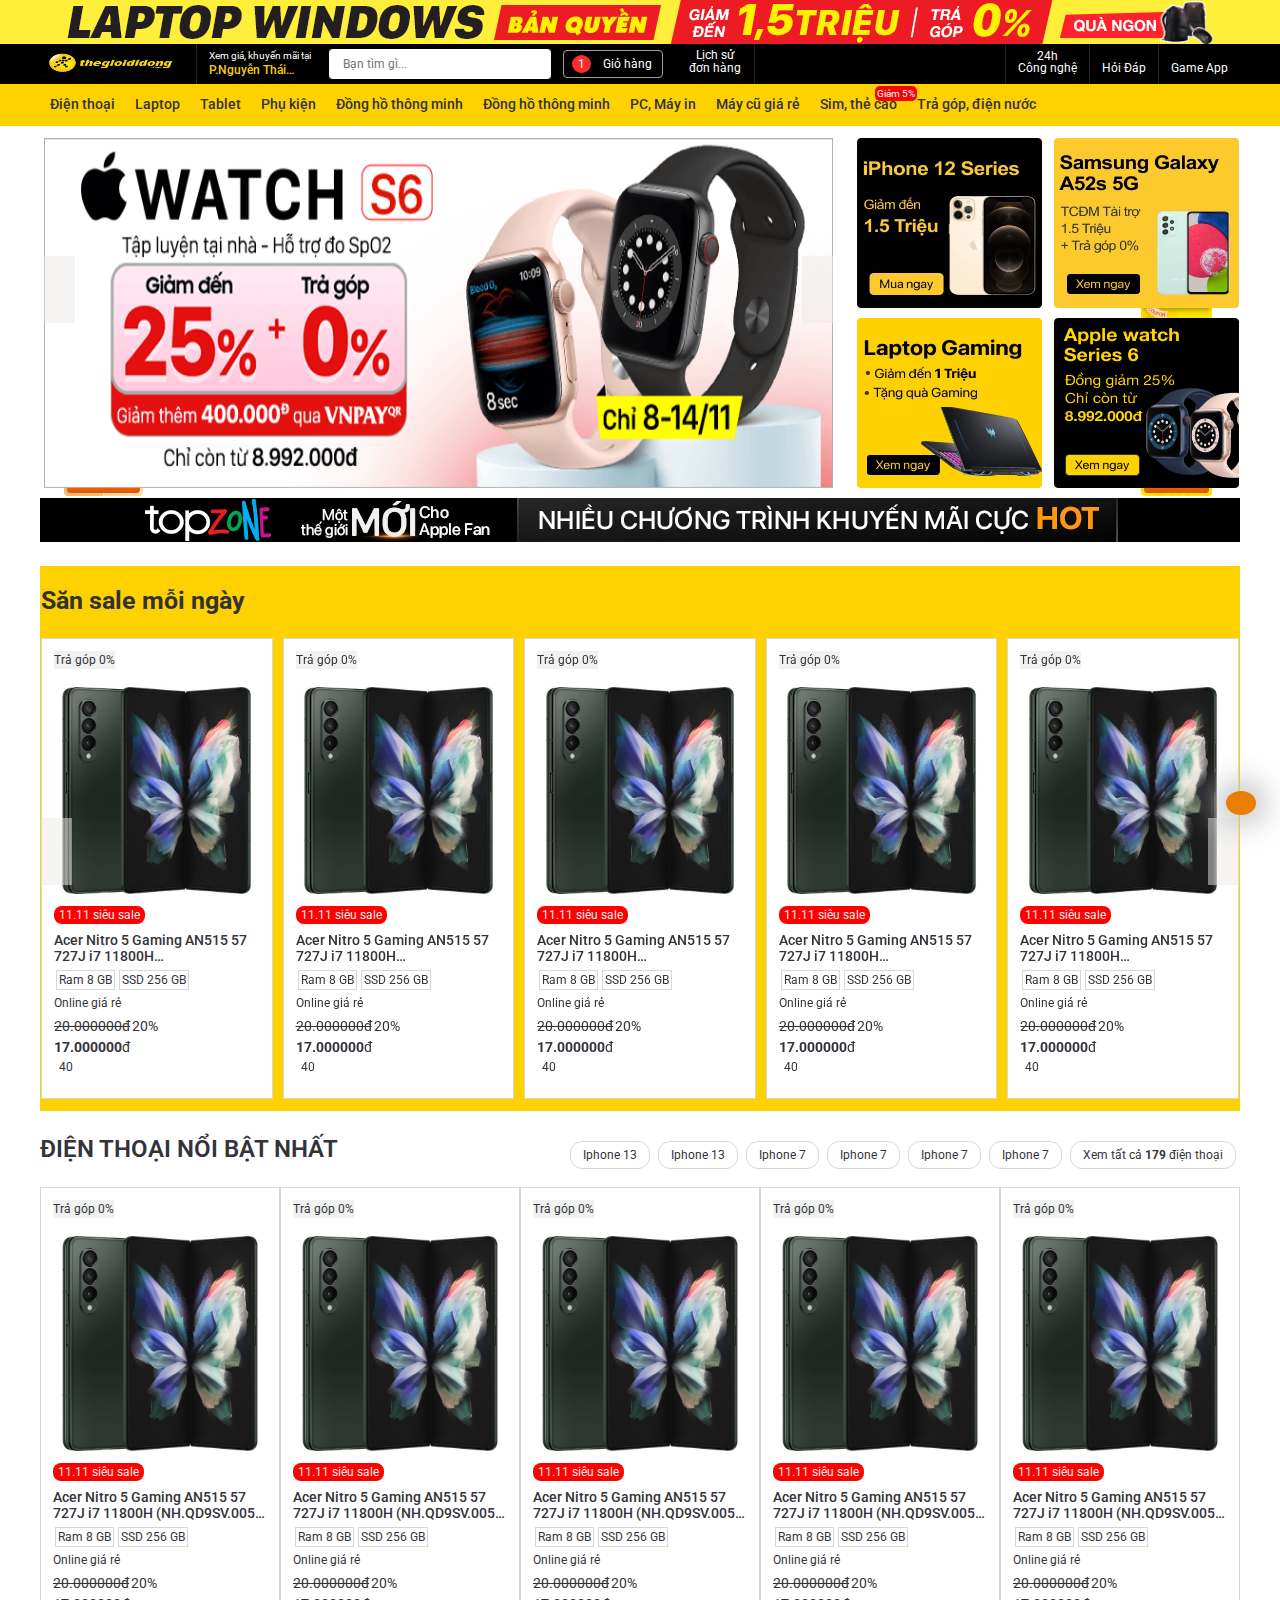
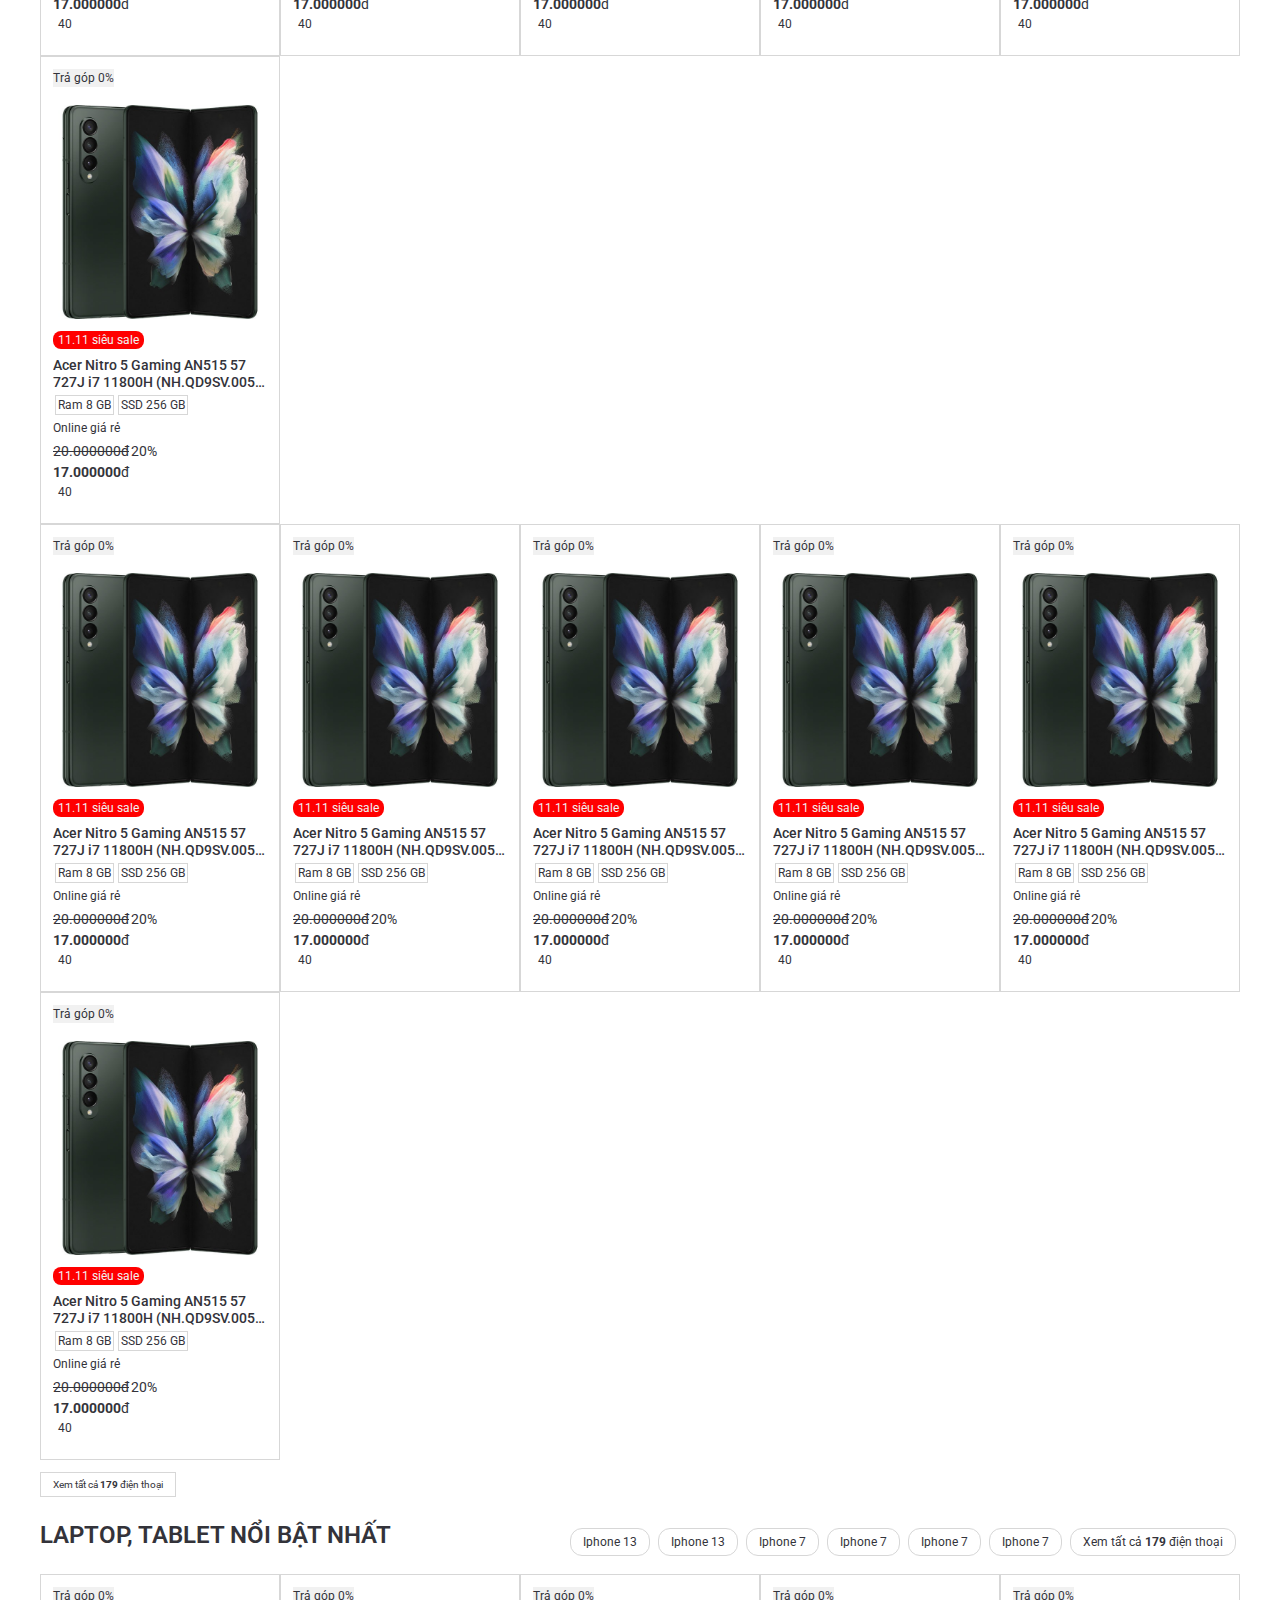
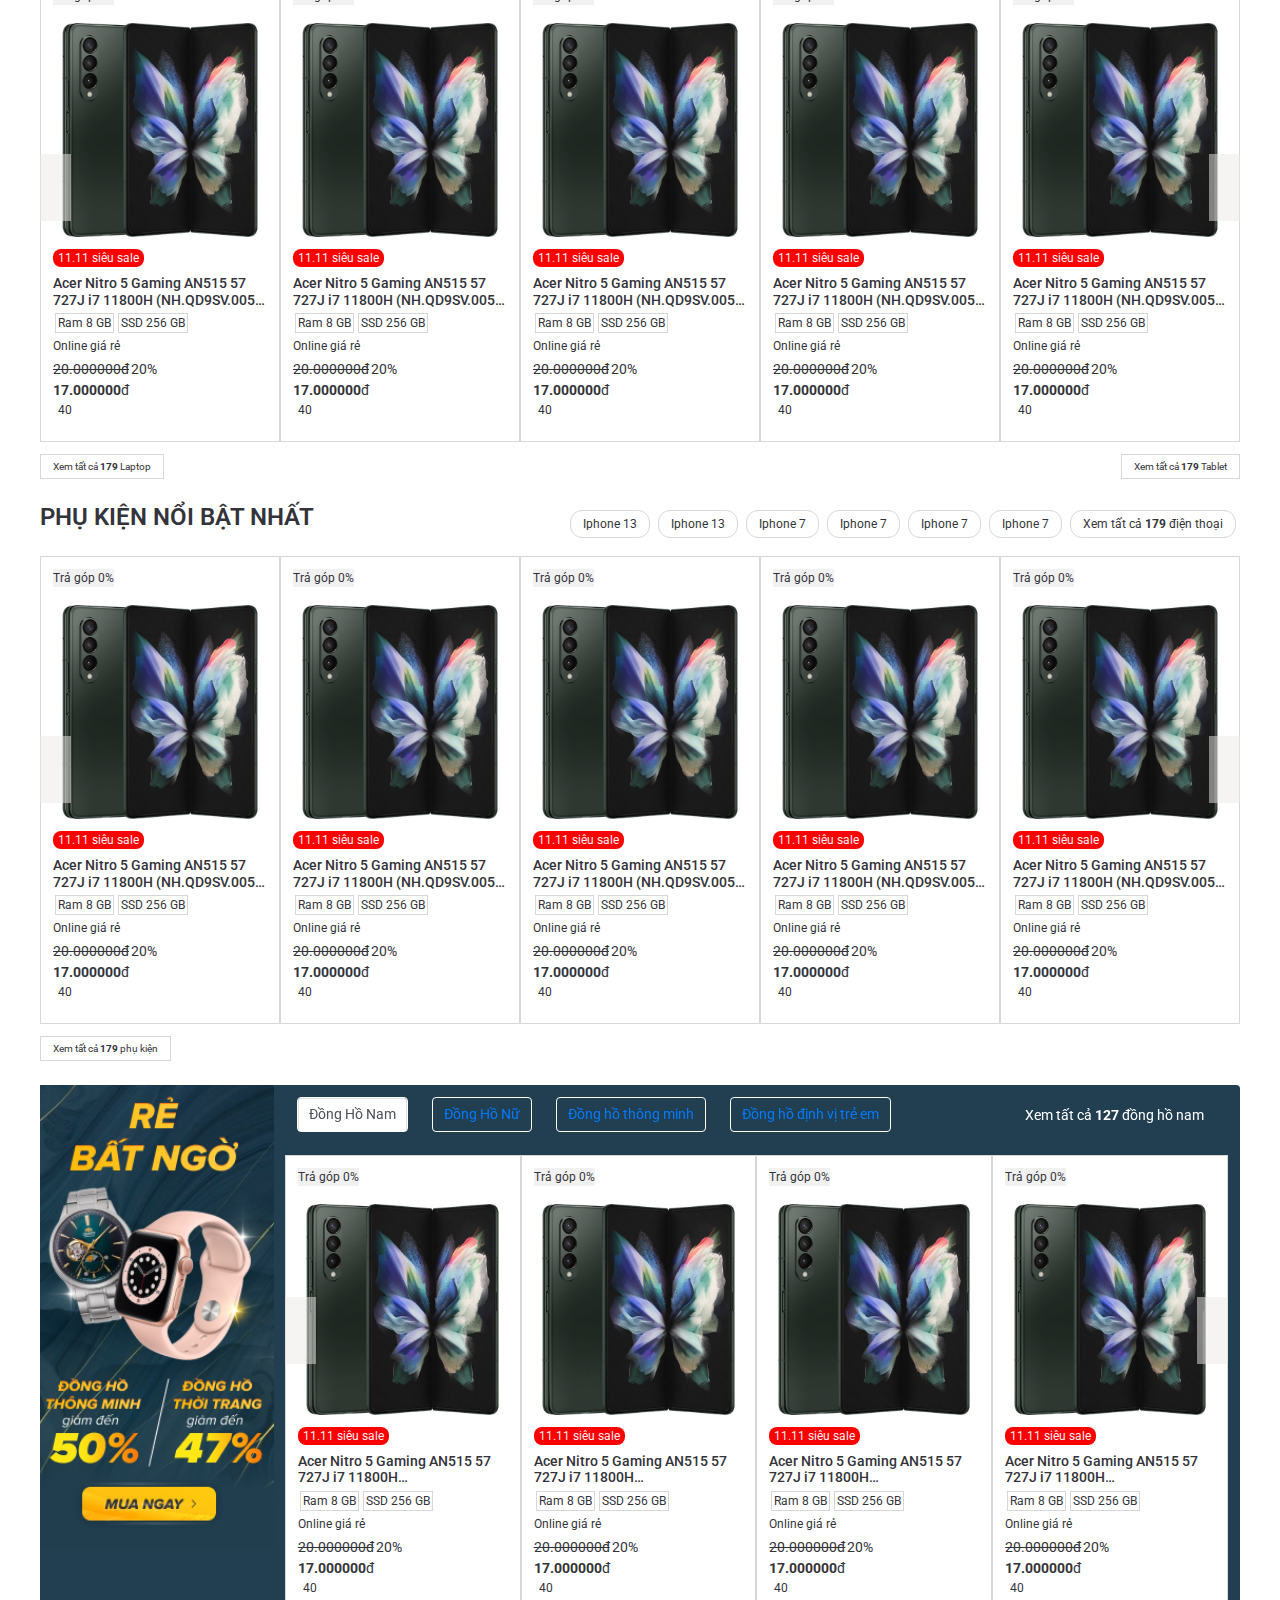
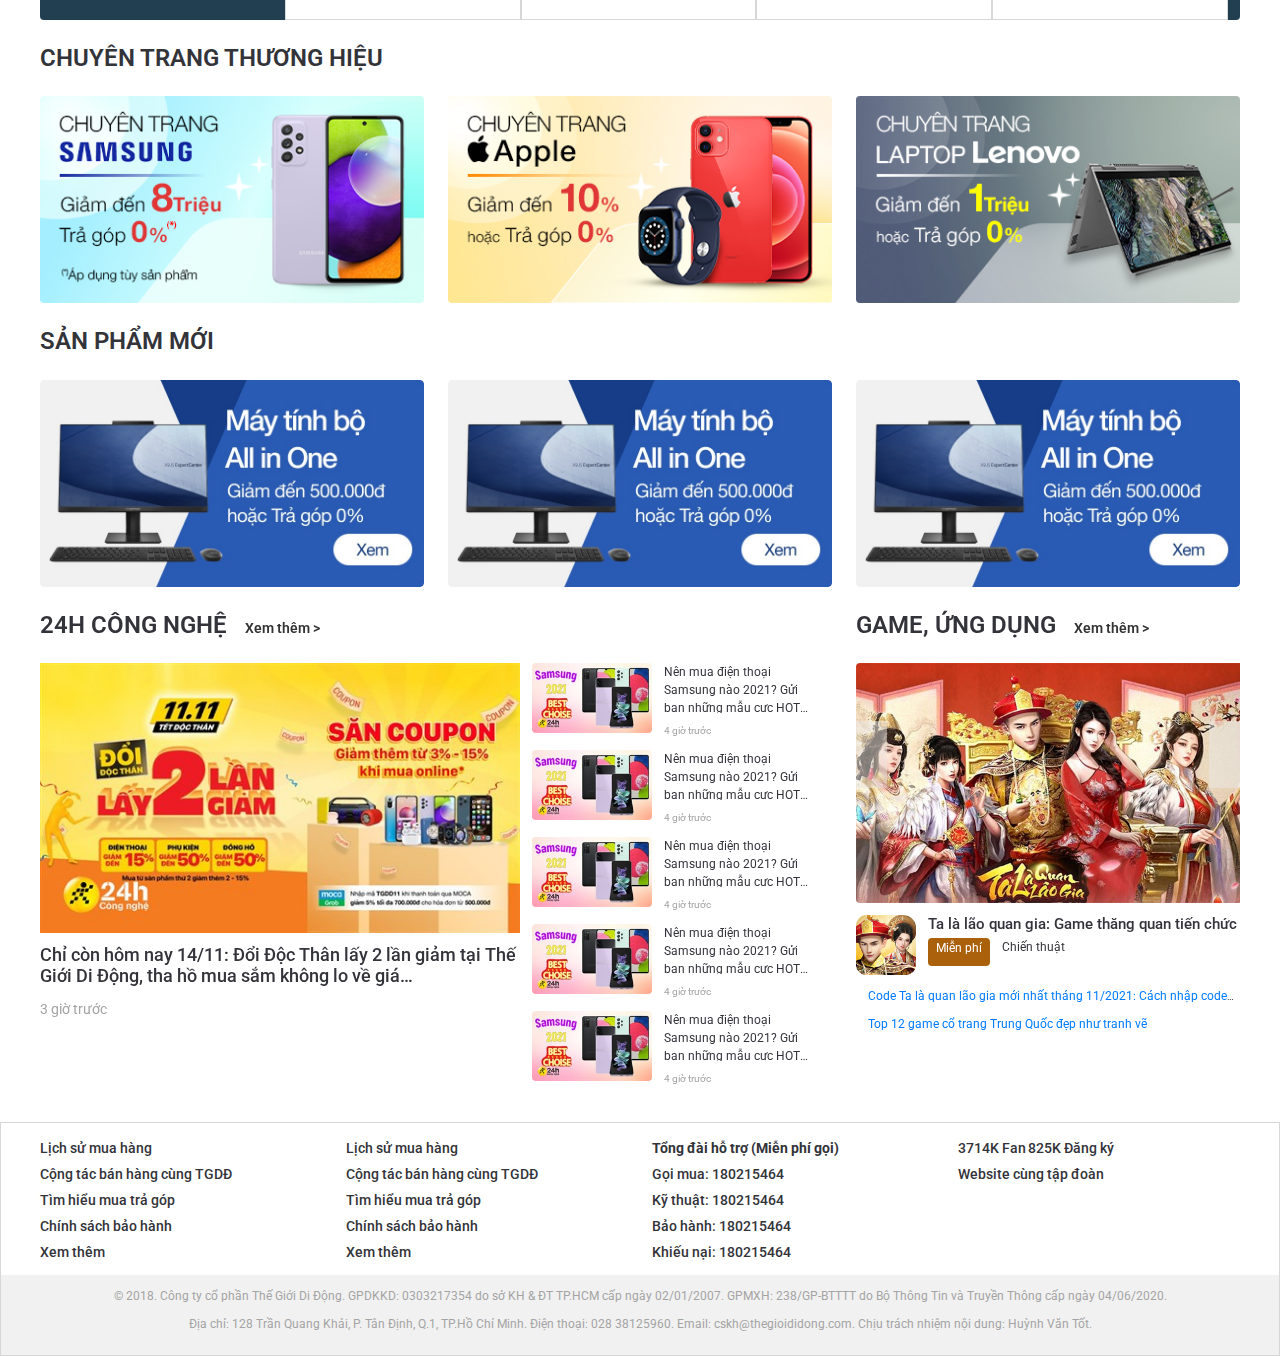
==== commit f158e0e2: "update" ====
--- a/index.html
+++ b/index.html
@@ -24,11 +24,16 @@
 
     <!-- Latest compiled JavaScript -->
     <script src="https://maxcdn.bootstrapcdn.com/bootstrap/4.5.2/js/bootstrap.min.js"></script>
+    <script src="./vendors/js/jssor.slider-28.1.0.min.js" type="text/javascript"></script>
+    <link href="https://fonts.googleapis.com/css?family=Roboto+Condensed:300,300italic,regular,italic,700,700italic&subset=latin-ext,greek-ext,cyrillic-ext,greek,vietnamese,latin,cyrillic" rel="stylesheet" type="text/css" />
 
     <link rel="stylesheet" href="./assets/css/base.css">
     <link rel="stylesheet" href="./vendors/css/grid.css">
     <link rel="stylesheet" href="./assets/css/main.css">
+    <link rel="stylesheet" href="./assets/css/product_details.css">
     <link rel="stylesheet" href="./assets/css/responsive.css">
+    <link rel="stylesheet" href="./assets/css/carousel_pddt.css">
+    <script src="./assets/js/carousel_pddt.js"></script>
     <script src="./assets/js/main.js"></script>
 </head>
 
--- a/assets/css/base.css
+++ b/assets/css/base.css
@@ -42,7 +42,6 @@
 p{
     line-height: 1.5;
     margin-bottom: 10px;
-    font-size: 16px !important;
 }
 button:focus{
     outline: none;
--- a/assets/css/product_details.css
+++ b/assets/css/product_details.css
@@ -0,0 +1,240 @@
+/* pddt_topbar */
+.pddt_topbar_list{
+    display: flex;
+    padding: 0;
+    list-style: none;
+    align-items: center;
+}
+.pddt_topbar_link,
+.pddt_topbar_icon{
+    font-size: 1.4rem;
+    display: block;
+}
+.pddt_topbar_link{
+    margin: 0 12px 0 0;
+    font-weight: 500;
+    text-decoration: none;
+}
+.pddt_topbar_link:hover{
+    text-decoration: none;
+}
+.pddt_topbar_icon{
+    color: var(--text-color-second);
+    font-size: 1.0rem;
+}
+/* product_body */
+.pddt_title{
+    display: flex;
+    justify-content: space-between;
+    border-bottom: 1px solid var(--border-color);
+    padding-bottom: 12px;
+}
+.pddt_title_name{
+    font-size: 1.8rem;
+    font-weight: 500;
+}
+/* .pddt_content */
+.pddt_content{
+    margin-top: 18px;
+}
+.policy{
+    margin-top: 26px;
+}
+.policy_list{
+    display: flex;
+    flex-wrap: wrap;
+    list-style: none;
+    padding: 0;
+}
+.policy_item{
+    display: flex;
+    width: 50%;
+    margin-bottom: 12px;
+    padding: 12px 0;
+}
+.policy_item i{
+    margin-right: 12px;
+    font-size: 1.8rem;
+    color: var(--text-color-third);
+}
+.policy_item_name{
+    font-size: 1.4rem;
+    color: var(--text-color-first);
+}
+.policy_item_show_detail{
+    color: var(--text-color-third);
+    cursor: pointer;
+}
+.policy_item_border{
+    border-bottom: 1px solid var(--border-color);
+}
+.policy_screen_overlay{
+    position: fixed;
+    top: 0;
+    left: 0;
+    right: 0;
+    bottom: 0;
+    height: 100%;
+    width: 100%;
+    background-color: #0a0a0a;
+    opacity: 0.7;
+    z-index: 10;
+    display: none;
+}
+.cb_policy_item_show_detail:checked ~ .policy_screen_overlay{
+    display: block;
+}
+
+.pddt_img-main img{
+    width: 100%;
+    height: auto;
+}
+
+/* .pddt_content-main */
+.pddt_content-main{
+    margin-top: 50px;
+}
+.pddt_content-title{
+    color: var(--text-color-first);
+    font-weight: 600;
+}
+.pddt_content-body{
+    margin-top: 30px;
+    max-height: 380px;
+    position: relative;
+    overflow: hidden;
+}
+.pddt_content-body p{
+    font-size: 16px !important;
+}
+.bg-article{
+    background: linear-gradient(to bottom,rgba(255 255 255/0),rgba(255 255 255/62.5),rgba(255 255 255/1));
+    bottom: 0px;
+    height: 105px;
+    left: 0;
+    position: absolute;
+    width: 100%;
+}
+.bg_show_pddt_content{
+    position: absolute;
+    bottom: 0;
+    display: block;
+    z-index: 1;
+    width: 100%;
+    margin: auto;
+    bottom: 10px;
+
+}
+.bg_show_pddt_content span{
+    color: var(--text-color-third);
+    font-size: 1.4rem;
+    display: block;
+    margin: 0 auto;
+    text-align: center;
+    border-radius: 4px;
+    padding: 8px 0;
+    max-width: 340px;
+    border: 1px solid var(--text-color-third);
+    cursor: pointer;
+}
+
+/* pddt_reviews */
+.pddt_reviews{
+    margin-top: 24px;
+    padding: 12px 16px;
+    border: 1px solid var(--border-color);
+    border-radius: 12px;
+}
+.pddt_reviews-header{
+    display: block;
+    border-bottom: 1px solid var(--border-color);
+}
+.pddt_reviews-body{
+    margin-top: 18px;
+}
+.pddt_reviews-list{
+    padding: 0;
+    list-style: none;
+}
+.pddt_reviews-item{
+    margin-bottom: 12px;
+    padding-bottom: 12px;
+    border-bottom: 1px solid var(--border-color);
+}
+.pddt_reviews-item-name{
+    display: block;
+    font-weight: 700;
+}
+.pddt_reviews_item-review{
+    margin-top: 12px;
+    display: flex;
+}
+.pddt_reviews-review_star{
+    display: flex;
+    margin-right: 12px;
+    padding: 0;
+    list-style: none;
+}
+.pddt_reviews-review_star li{
+    margin-right: 6px;
+}
+.pddt_reviews-review_star li i, .pddt_reviews_item_share i{
+    font-size: 1.2rem;
+    color: #fb6e2e;
+}
+.pddt_reviews_item_share {
+    font-size: 1.2rem;
+}
+.pddt_reviews-item_comment{
+    display: block;
+    width: 100%;
+    margin-top: 8px;
+}
+.pddt_reviews-item_comment span{
+    font-size: 1.4rem;
+    font-weight: 600;
+}
+.pddt_reviews_item_footer{
+    margin-top: 12px;
+    display: flex;
+    align-items: center;
+    padding: 0;
+}
+.pddt_reviews_item_footer_like, .pddt_reviews_item_footer_disscus{
+    font-size: 1.2rem;
+    margin-right: 12px;
+    color: var(--text-color-third);
+    cursor: pointer;
+
+}
+.pddt_reviews-footer{
+    display: block;
+}
+.pddt_review_commit{
+    width: 40%;
+    display: block;
+    margin:0 auto;
+    font-size: 1.4rem;
+    height: 40px;
+    outline: none;
+    border: none;
+    border-radius: 4px;
+    background-color: var(--text-color-third);
+    color: var(--background-color);
+}
+/* related */
+.related{
+    margin-top: 30px;
+}
+.related_item_show_all a{
+    text-decoration: none;
+    font-size: 1.4rem;
+}
+.related_item_show_all a:hover{
+    text-decoration: none;
+}
+
+/* orther_pddt */
+.orther_pddt{
+    margin-top: 30px;
+}--- a/assets/css/responsive.css
+++ b/assets/css/responsive.css
@@ -136,7 +136,12 @@
         margin-top: 20px;
         min-height: 120px;
     }
- 
+    .group_item-body{
+        padding: 12px 4px;
+    }
+    .item_txt_online{
+        font-size: 1.1rem;
+    }
     .content_group-title ul li{
         padding: 2px 4px;
         min-height: 22px;
--- a/assets/css/carousel_pddt.css
+++ b/assets/css/carousel_pddt.css
@@ -0,0 +1,66 @@
+/* jssor slider loading skin spin css */
+.jssorl-009-spin img {
+    animation-name: jssorl-009-spin;
+    animation-duration: 1.6s;
+    animation-iteration-count: infinite;
+    animation-timing-function: linear;
+}
+
+@keyframes jssorl-009-spin {
+    from {
+        transform: rotate(0deg);
+    }
+
+    to {
+        transform: rotate(360deg);
+    }
+}
+
+
+/*jssor slider bullet skin 132 css*/
+.jssorb132 {position:absolute;}
+.jssorb132 .i {position:absolute;cursor:pointer;}
+.jssorb132 .i .b {fill:#fff;fill-opacity:0.8;stroke:#000;stroke-width:1600;stroke-miterlimit:10;stroke-opacity:0.7;}
+.jssorb132 .i:hover .b {fill:#000;fill-opacity:.7;stroke:#fff;stroke-width:2000;stroke-opacity:0.8;}
+.jssorb132 .iav .b {fill:#000;stroke:#fff;stroke-width:2400;fill-opacity:0.8;stroke-opacity:1;}
+.jssorb132 .i.idn {opacity:0.3;}
+
+.jssora051 {display:block;position:absolute;cursor:pointer;}
+.jssora051 .a {fill:none;stroke:#fff;stroke-width:360;stroke-miterlimit:10;}
+.jssora051:hover {opacity:.8;}
+.jssora051.jssora051dn {opacity:.5;}
+.jssora051.jssora051ds {opacity:.3;pointer-events:none;}
+
+
+/* carusel_main */
+#jssor_pddt_img{
+    position:relative;margin:0 auto;top:0px;left:0px;width:100%;height:auto;overflow:hidden;visibility:hidden;max-height: 400px;
+}
+.jssorl-009-spin{
+    position:absolute;top:0px;left:0px;width:100%;height:100%;text-align:center;background-color:rgba(0,0,0,0.7);
+}
+.slides{
+    cursor:default;position:relative;top:0px;left:0px;width:100%;height: 400px;overflow:hidden;
+}
+
+.jssorb132{
+    position:absolute;bottom:24px;right:16px;
+}
+.prototype{
+    width:12px;height:12px;
+}
+.prototype svg{
+    position:absolute;top:0;left:0;width:100%;height:100%;
+}
+.arrowleft{
+    width:55px;height:55px;top:0px;left:25px;
+}
+.arrowleft svg{
+    position:absolute;top:0;left:0;width:100%;height:100%;
+}
+.arrowright{
+    width:55px;height:55px;top:0px;right:25px;
+}
+.arrowright svg{
+    position:absolute;top:0;left:0;width:100%;height:100%;
+}